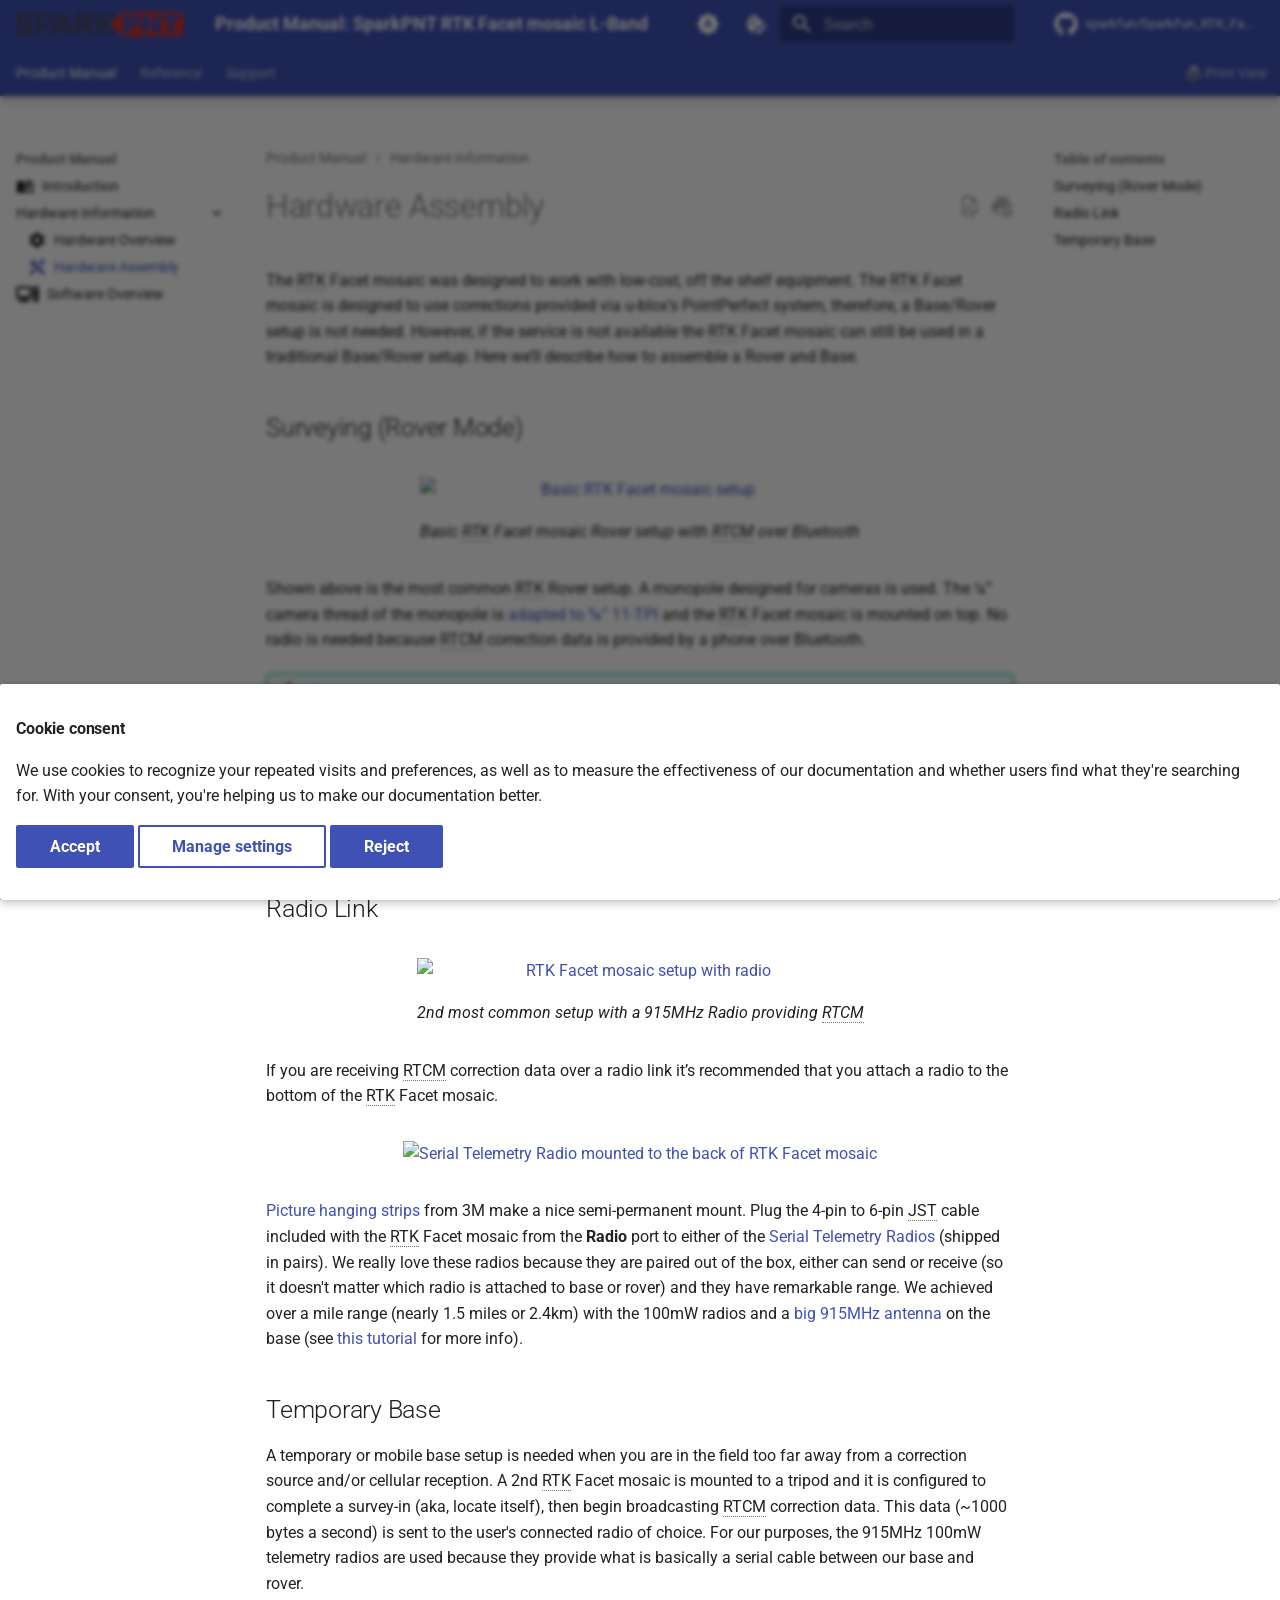
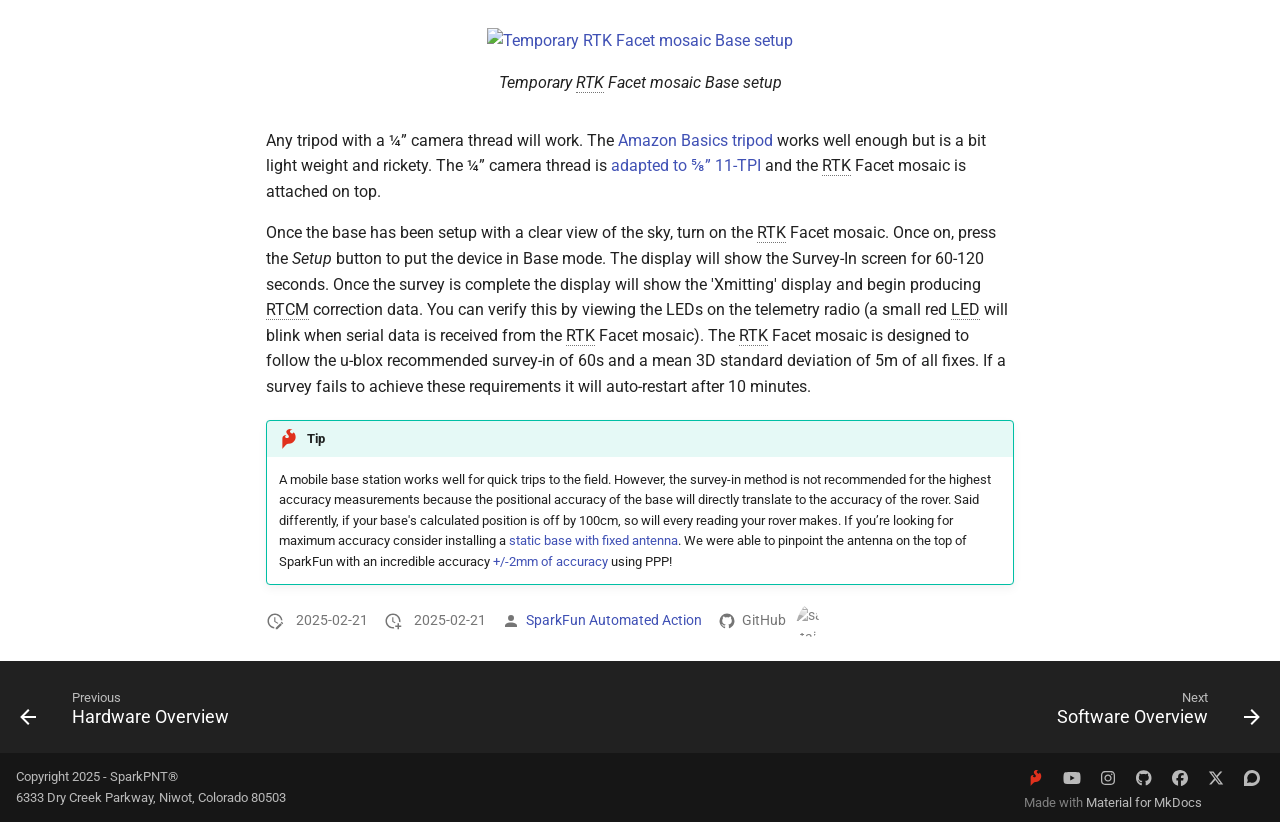
==== hardware_assembly/index.html @ 123cd991 "Deployed 4bd92c5 with MkDocs version: 1.6.1" ====
<!doctype html>
<html lang="en" class="no-js">
  <head>
    
      <meta charset="utf-8">
      <meta name="viewport" content="width=device-width,initial-scale=1">
      
        <meta name="description" content="A product manual for the RTK Facet mosaic L-Band from SparkPNT">
      
      
        <meta name="author" content="SparkPNT">
      
      
        <link rel="canonical" href="https://sparkfun.github.io/SparkFun_RTK_Facet_mosaic/hardware_assembly/">
      
      
        <link rel="prev" href="../hardware_overview/">
      
      
        <link rel="next" href="../software_overview/">
      
      
        
      
      
      <link rel="icon" href="../assets/img/sfe-logo.png">
      <meta name="generator" content="mkdocs-1.6.1, mkdocs-material-9.6.5+insiders-4.53.15">
    
    
      
        <title>Hardware Assembly - Product Manual&#58; SparkPNT RTK Facet mosaic L-Band</title>
      
    
    
      <link rel="stylesheet" href="../assets/stylesheets/main.f15084e1.min.css">
      
        
        <link rel="stylesheet" href="../assets/stylesheets/palette.ab4e12ef.min.css">
      
      
  
  
    
    
  
    
    
  
    
    
  
    
    
  
    
    
  
    
    
  
    
    
  
    
    
  
    
    
  
    
    
  
    
    
  
    
    
  
    
    
  
    
    
  
    
    
  
    
    
  
    
    
  
    
    
  
    
    
  
    
    
  
    
    
  
  
  <style>:root{--md-admonition-icon--note:url('data:image/svg+xml;charset=utf-8,<svg xmlns="http://www.w3.org/2000/svg" viewBox="0 0 16 16"><path d="M1 7.775V2.75C1 1.784 1.784 1 2.75 1h5.025c.464 0 .91.184 1.238.513l6.25 6.25a1.75 1.75 0 0 1 0 2.474l-5.026 5.026a1.75 1.75 0 0 1-2.474 0l-6.25-6.25A1.75 1.75 0 0 1 1 7.775m1.5 0c0 .066.026.13.073.177l6.25 6.25a.25.25 0 0 0 .354 0l5.025-5.025a.25.25 0 0 0 0-.354l-6.25-6.25a.25.25 0 0 0-.177-.073H2.75a.25.25 0 0 0-.25.25ZM6 5a1 1 0 1 1 0 2 1 1 0 0 1 0-2"/></svg>');--md-admonition-icon--abstract:url('data:image/svg+xml;charset=utf-8,<svg xmlns="http://www.w3.org/2000/svg" viewBox="0 0 16 16"><path d="M2.5 1.75v11.5c0 .138.112.25.25.25h3.17a.75.75 0 0 1 0 1.5H2.75A1.75 1.75 0 0 1 1 13.25V1.75C1 .784 1.784 0 2.75 0h8.5C12.216 0 13 .784 13 1.75v7.736a.75.75 0 0 1-1.5 0V1.75a.25.25 0 0 0-.25-.25h-8.5a.25.25 0 0 0-.25.25m13.274 9.537zl-4.557 4.45a.75.75 0 0 1-1.055-.008l-1.943-1.95a.75.75 0 0 1 1.062-1.058l1.419 1.425 4.026-3.932a.75.75 0 1 1 1.048 1.074M4.75 4h4.5a.75.75 0 0 1 0 1.5h-4.5a.75.75 0 0 1 0-1.5M4 7.75A.75.75 0 0 1 4.75 7h2a.75.75 0 0 1 0 1.5h-2A.75.75 0 0 1 4 7.75"/></svg>');--md-admonition-icon--info:url('data:image/svg+xml;charset=utf-8,<svg xmlns="http://www.w3.org/2000/svg" viewBox="0 0 16 16"><path d="M0 8a8 8 0 1 1 16 0A8 8 0 0 1 0 8m8-6.5a6.5 6.5 0 1 0 0 13 6.5 6.5 0 0 0 0-13M6.5 7.75A.75.75 0 0 1 7.25 7h1a.75.75 0 0 1 .75.75v2.75h.25a.75.75 0 0 1 0 1.5h-2a.75.75 0 0 1 0-1.5h.25v-2h-.25a.75.75 0 0 1-.75-.75M8 6a1 1 0 1 1 0-2 1 1 0 0 1 0 2"/></svg>');--md-admonition-icon--tip:url('data:image/svg+xml;charset=utf-8,<svg xmlns="http://www.w3.org/2000/svg" viewBox="0 0 24 24"><path d="M16.307 5.476c-.756.134-1.975-.615-2.59-1.362-.755-.922-.66-1.647-.071-2.29.883-.978 2.396-.6 2.396-.6s-2.772-2.432-5.658-.44c-2.571 1.77-1.833 4.183.487 6.288 2.09 1.902.42 3.988-1.686 3.717-1.443-.184-2.034-1.343-1.687-2.054.298-.608 1.335-.982 1.335-.982s-1.19-.484-2.592.044c-1.259.474-2.297 1.515-2.214 4.12V24s1.301-1.604 2.83-3.236c1.714-1.84 2.495-3.084 4.254-2.938 3.328.205 5.735-1.273 7.371-3.645 3.141-4.563.67-9.68-1.43-10.343 0 0 .34 1.438-.745 1.638"/></svg>');--md-admonition-icon--success:url('data:image/svg+xml;charset=utf-8,<svg xmlns="http://www.w3.org/2000/svg" viewBox="0 0 16 16"><path d="M13.78 4.22a.75.75 0 0 1 0 1.06l-7.25 7.25a.75.75 0 0 1-1.06 0L2.22 9.28a.75.75 0 0 1 .018-1.042.75.75 0 0 1 1.042-.018L6 10.94l6.72-6.72a.75.75 0 0 1 1.06 0"/></svg>');--md-admonition-icon--question:url('data:image/svg+xml;charset=utf-8,<svg xmlns="http://www.w3.org/2000/svg" viewBox="0 0 16 16"><path d="M0 8a8 8 0 1 1 16 0A8 8 0 0 1 0 8m8-6.5a6.5 6.5 0 1 0 0 13 6.5 6.5 0 0 0 0-13M6.92 6.085h.001a.749.749 0 1 1-1.342-.67c.169-.339.436-.701.849-.977C6.845 4.16 7.369 4 8 4a2.76 2.76 0 0 1 1.637.525c.503.377.863.965.863 1.725 0 .448-.115.83-.329 1.15-.205.307-.47.513-.692.662-.109.072-.22.138-.313.195l-.006.004a6 6 0 0 0-.26.16 1 1 0 0 0-.276.245.75.75 0 0 1-1.248-.832c.184-.264.42-.489.692-.661q.154-.1.313-.195l.007-.004c.1-.061.182-.11.258-.161a1 1 0 0 0 .277-.245C8.96 6.514 9 6.427 9 6.25a.61.61 0 0 0-.262-.525A1.27 1.27 0 0 0 8 5.5c-.369 0-.595.09-.74.187a1 1 0 0 0-.34.398M9 11a1 1 0 1 1-2 0 1 1 0 0 1 2 0"/></svg>');--md-admonition-icon--warning:url('data:image/svg+xml;charset=utf-8,<svg xmlns="http://www.w3.org/2000/svg" viewBox="0 0 16 16"><path d="M6.457 1.047c.659-1.234 2.427-1.234 3.086 0l6.082 11.378A1.75 1.75 0 0 1 14.082 15H1.918a1.75 1.75 0 0 1-1.543-2.575Zm1.763.707a.25.25 0 0 0-.44 0L1.698 13.132a.25.25 0 0 0 .22.368h12.164a.25.25 0 0 0 .22-.368Zm.53 3.996v2.5a.75.75 0 0 1-1.5 0v-2.5a.75.75 0 0 1 1.5 0M9 11a1 1 0 1 1-2 0 1 1 0 0 1 2 0"/></svg>');--md-admonition-icon--failure:url('data:image/svg+xml;charset=utf-8,<svg xmlns="http://www.w3.org/2000/svg" viewBox="0 0 16 16"><path d="M2.344 2.343za8 8 0 0 1 11.314 11.314A8.002 8.002 0 0 1 .234 10.089a8 8 0 0 1 2.11-7.746m1.06 10.253a6.5 6.5 0 1 0 9.108-9.275 6.5 6.5 0 0 0-9.108 9.275M6.03 4.97 8 6.94l1.97-1.97a.749.749 0 0 1 1.275.326.75.75 0 0 1-.215.734L9.06 8l1.97 1.97a.749.749 0 0 1-.326 1.275.75.75 0 0 1-.734-.215L8 9.06l-1.97 1.97a.749.749 0 0 1-1.275-.326.75.75 0 0 1 .215-.734L6.94 8 4.97 6.03a.75.75 0 0 1 .018-1.042.75.75 0 0 1 1.042-.018"/></svg>');--md-admonition-icon--danger:url('data:image/svg+xml;charset=utf-8,<svg xmlns="http://www.w3.org/2000/svg" viewBox="0 0 16 16"><path d="M9.504.43a1.516 1.516 0 0 1 2.437 1.713L10.415 5.5h2.123c1.57 0 2.346 1.909 1.22 3.004l-7.34 7.142a1.25 1.25 0 0 1-.871.354h-.302a1.25 1.25 0 0 1-1.157-1.723L5.633 10.5H3.462c-1.57 0-2.346-1.909-1.22-3.004zm1.047 1.074L3.286 8.571A.25.25 0 0 0 3.462 9H6.75a.75.75 0 0 1 .694 1.034l-1.713 4.188 6.982-6.793A.25.25 0 0 0 12.538 7H9.25a.75.75 0 0 1-.683-1.06l2.008-4.418.003-.006-.004-.009-.006-.006-.008-.001q-.005 0-.009.004"/></svg>');--md-admonition-icon--bug:url('data:image/svg+xml;charset=utf-8,<svg xmlns="http://www.w3.org/2000/svg" viewBox="0 0 16 16"><path d="M4.72.22a.75.75 0 0 1 1.06 0l1 .999a3.5 3.5 0 0 1 2.441 0l.999-1a.748.748 0 0 1 1.265.332.75.75 0 0 1-.205.729l-.775.776c.616.63.995 1.493.995 2.444v.327q0 .15-.025.292c.408.14.764.392 1.029.722l1.968-.787a.75.75 0 0 1 .556 1.392L13 7.258V9h2.25a.75.75 0 0 1 0 1.5H13v.5q-.002.615-.141 1.186l2.17.868a.75.75 0 0 1-.557 1.392l-2.184-.873A5 5 0 0 1 8 16a5 5 0 0 1-4.288-2.427l-2.183.873a.75.75 0 0 1-.558-1.392l2.17-.868A5 5 0 0 1 3 11v-.5H.75a.75.75 0 0 1 0-1.5H3V7.258L.971 6.446a.75.75 0 0 1 .558-1.392l1.967.787c.265-.33.62-.583 1.03-.722a1.7 1.7 0 0 1-.026-.292V4.5c0-.951.38-1.814.995-2.444L4.72 1.28a.75.75 0 0 1 0-1.06m.53 6.28a.75.75 0 0 0-.75.75V11a3.5 3.5 0 1 0 7 0V7.25a.75.75 0 0 0-.75-.75ZM6.173 5h3.654A.17.17 0 0 0 10 4.827V4.5a2 2 0 1 0-4 0v.327c0 .096.077.173.173.173"/></svg>');--md-admonition-icon--example:url('data:image/svg+xml;charset=utf-8,<svg xmlns="http://www.w3.org/2000/svg" viewBox="0 0 16 16"><path d="M5 5.782V2.5h-.25a.75.75 0 0 1 0-1.5h6.5a.75.75 0 0 1 0 1.5H11v3.282l3.666 5.76C15.619 13.04 14.543 15 12.767 15H3.233c-1.776 0-2.852-1.96-1.899-3.458Zm-2.4 6.565a.75.75 0 0 0 .633 1.153h9.534a.75.75 0 0 0 .633-1.153L12.225 10.5h-8.45ZM9.5 2.5h-3V6c0 .143-.04.283-.117.403L4.73 9h6.54L9.617 6.403A.75.75 0 0 1 9.5 6Z"/></svg>');--md-admonition-icon--quote:url('data:image/svg+xml;charset=utf-8,<svg xmlns="http://www.w3.org/2000/svg" viewBox="0 0 16 16"><path d="M1.75 2.5h10.5a.75.75 0 0 1 0 1.5H1.75a.75.75 0 0 1 0-1.5m4 5h8.5a.75.75 0 0 1 0 1.5h-8.5a.75.75 0 0 1 0-1.5m0 5h8.5a.75.75 0 0 1 0 1.5h-8.5a.75.75 0 0 1 0-1.5M2.5 7.75v6a.75.75 0 0 1-1.5 0v-6a.75.75 0 0 1 1.5 0"/></svg>');--md-admonition-icon--github:url('data:image/svg+xml;charset=utf-8,<svg xmlns="http://www.w3.org/2000/svg" viewBox="0 0 24 24"><path d="M12 .297c-6.63 0-12 5.373-12 12 0 5.303 3.438 9.8 8.205 11.385.6.113.82-.258.82-.577 0-.285-.01-1.04-.015-2.04-3.338.724-4.042-1.61-4.042-1.61C4.422 18.07 3.633 17.7 3.633 17.7c-1.087-.744.084-.729.084-.729 1.205.084 1.838 1.236 1.838 1.236 1.07 1.835 2.809 1.305 3.495.998.108-.776.417-1.305.76-1.605-2.665-.3-5.466-1.332-5.466-5.93 0-1.31.465-2.38 1.235-3.22-.135-.303-.54-1.523.105-3.176 0 0 1.005-.322 3.3 1.23.96-.267 1.98-.399 3-.405 1.02.006 2.04.138 3 .405 2.28-1.552 3.285-1.23 3.285-1.23.645 1.653.24 2.873.12 3.176.765.84 1.23 1.91 1.23 3.22 0 4.61-2.805 5.625-5.475 5.92.42.36.81 1.096.81 2.22 0 1.606-.015 2.896-.015 3.286 0 .315.21.69.825.57C20.565 22.092 24 17.592 24 12.297c0-6.627-5.373-12-12-12"/></svg>');--md-admonition-icon--arduino:url('data:image/svg+xml;charset=utf-8,<svg xmlns="http://www.w3.org/2000/svg" viewBox="0 0 24 24"><path d="M18.087 6.146c-.3 0-.607.017-.907.069-2.532.367-4.23 2.239-5.18 3.674-.95-1.435-2.648-3.307-5.18-3.674a6.5 6.5 0 0 0-.907-.069C2.648 6.146 0 8.77 0 12s2.656 5.854 5.913 5.854c.3 0 .607-.017.916-.069 2.531-.376 4.23-2.247 5.18-3.683.949 1.436 2.647 3.307 5.18 3.683.299.043.607.069.915.069C21.344 17.854 24 15.23 24 12s-2.656-5.854-5.913-5.854M6.53 15.734a4 4 0 0 1-.625.043c-2.148 0-3.889-1.7-3.889-3.777 0-2.085 1.749-3.777 3.898-3.777q.312.002.624.043c2.39.35 3.847 2.768 4.347 3.734-.508.974-1.974 3.384-4.355 3.734m11.558.043c-.208 0-.416-.017-.624-.043-2.39-.35-3.856-2.768-4.347-3.734.491-.966 1.957-3.384 4.347-3.734q.312-.041.624-.043c2.149 0 3.89 1.7 3.89 3.777 0 2.085-1.75 3.777-3.89 3.777m1.65-4.404v1.134h-1.205v1.182h-1.156v-1.182H16.17v-1.134h1.206V10.19h1.156v1.183zM4.246 12.498H7.82v-1.125H4.245v1.125z"/></svg>');--md-admonition-icon--rpi:url('data:image/svg+xml;charset=utf-8,<svg xmlns="http://www.w3.org/2000/svg" viewBox="0 0 24 24"><path d="m19.896 10.896-.173-.303c.007-2.174-1.002-3.06-2.179-3.734.356-.094.724-.172.825-.619.611-.156.74-.44.8-.74.16-.106.696-.406.64-.92.3-.207.467-.473.382-.85.322-.35.407-.641.27-.909.387-.48.215-.73.05-.982.29-.525.034-1.088-.776-.994-.322-.473-1.024-.366-1.133-.364-.121-.152-.281-.282-.775-.219-.32-.285-.677-.236-1.046-.096-.438-.34-.727-.068-1.058.036-.53-.171-.652.063-.912.158-.578-.12-.754.141-1.03.418l-.323-.006c-.872.506-1.305 1.536-1.459 2.066-.153-.53-.586-1.56-1.457-2.066l-.323.006C9.942.501 9.766.239 9.19.36 8.927.265 8.806.03 8.276.202 8.059.134 7.86-.007 7.624 0a.7.7 0 0 0-.405.166c-.37-.14-.727-.189-1.046.096-.494-.063-.654.068-.776.22-.108-.003-.81-.11-1.133.363-.81-.094-1.065.47-.776.994-.165.252-.336.502.05.982-.136.268-.051.558.27.91-.084.376.083.642.383.849-.056.515.48.814.639.92.061.3.19.584.801.74.1.448.469.525.825.619-1.177.673-2.186 1.56-2.18 3.735l-.172.302c-1.349.809-2.562 3.406-.664 5.517.124.661.332 1.136.517 1.661.277 2.117 2.084 3.108 2.56 3.226.699.524 1.443 1.02 2.45 1.37.948.963 1.976 1.33 3.01 1.33h.046c1.034 0 2.062-.367 3.01-1.33 1.007-.35 1.751-.847 2.45-1.37.476-.118 2.284-1.109 2.56-3.226.186-.525.394-1 .517-1.66 1.899-2.112.685-4.71-.664-5.518m-1.04-.371c-.07.876-4.635-3.05-3.846-3.181 2.139-.356 3.919.896 3.847 3.18m-2.015 4.365c-1.148.74-2.802.262-3.695-1.069s-.686-3.01.462-3.75 2.803-.263 3.696 1.068c.892 1.33.686 3.01-.463 3.75M13.66 1.372c.04.197.084.321.135.358.254-.272.462-.55.788-.813.001.154-.077.321.117.443a2.3 2.3 0 0 1 .727-.624c-.152.26-.026.34.055.448.24-.206.468-.414.91-.576-.12.148-.29.292-.11.461.247-.154.496-.309 1.083-.418-.132.147-.406.295-.24.442Q17.59.915 18.158.84c-.182.15-.334.296-.184.412.332-.102.79-.24 1.237-.121l-.283.285c-.032.038.662.03 1.12.036-.167.232-.338.456-.437.855.045.046.272.02.486 0-.22.462-.6.578-.69.776.135.101.32.075.524.006-.158.325-.49.548-.751.812.066.047.182.075.456.043a4.2 4.2 0 0 1-.88.703c.06.07.272.068.467.072-.313.307-.717.466-1.095.667.188.13.323.1.467.097-.267.22-.722.335-1.144.467.08.125.16.159.332.194-.447.247-1.087.134-1.268.26.044.125.167.206.314.274-.72.041-2.688-.027-3.065-1.516.737-.81 2.081-1.76 4.394-2.934-1.8.602-3.423 1.405-4.782 2.51-1.598-.744-.496-2.62.283-3.365m-1.613 5.372c1.133-.012 2.536.832 2.53 1.629-.005.702-.985 1.271-2.52 1.26-1.505-.017-2.518-.715-2.514-1.395.002-.56 1.228-1.527 2.504-1.494m-5.764-.6c.172-.036.252-.07.332-.195-.422-.132-.877-.247-1.145-.466.145.001.28.031.468-.097-.378-.201-.782-.36-1.095-.667.195-.005.406-.002.467-.073a4.2 4.2 0 0 1-.88-.703c.274.032.39.004.456-.043-.262-.264-.593-.487-.751-.812.203.069.389.095.523-.006-.089-.198-.47-.314-.69-.776.215.02.442.046.487 0-.1-.399-.27-.623-.437-.855.458-.007 1.152.002 1.12-.036l-.283-.285c.447-.119.905.019 1.237.121.15-.116-.002-.263-.184-.412q.569.076 1.034.254C7.106.946 6.833.798 6.7.651c.587.11.836.264 1.083.418.18-.17.01-.313-.111-.46.443.161.67.37.911.575.081-.108.207-.187.055-.448.315.178.552.389.727.624.194-.122.116-.289.117-.442.326.261.534.54.788.812.05-.037.095-.161.135-.358.78.745 1.88 2.621.283 3.365C9.33 3.633 7.707 2.83 5.909 2.228c2.312 1.174 3.656 2.124 4.392 2.933-.377 1.49-2.345 1.558-3.065 1.516.147-.068.27-.149.314-.273-.18-.126-.821-.013-1.268-.26m2.817 1.133c.788.13-3.777 4.056-3.847 3.18C5.18 8.174 6.96 6.922 9.1 7.278m-4.847 8.756c-1.109-.879-1.466-3.453.59-4.61 1.24-.327.419 5.052-.59 4.61m4.266 4.6c-.626.371-2.145.218-3.225-1.31-.729-1.282-.635-2.587-.123-2.97.765-.46 1.946.16 2.856 1.2.792.94 1.153 2.592.492 3.08m-1.242-5.61c-1.148-.74-1.355-2.42-.462-3.75s2.547-1.81 3.695-1.068c1.148.74 1.355 2.42.463 3.75-.893 1.331-2.547 1.81-3.695 1.069m4.795 8.229c-1.376.058-2.726-1.11-2.708-1.516-.02-.594 1.676-1.058 2.782-1.03 1.113-.049 2.607.352 2.61.884.018.517-1.355 1.684-2.684 1.662m2.759-5.858c.008 1.39-1.226 2.522-2.757 2.53-1.53.007-2.777-1.114-2.785-2.504v-.026c-.008-1.39 1.226-2.523 2.756-2.53s2.778 1.113 2.786 2.503zm3.855 2.003c-1.186 1.62-2.792 1.684-3.39 1.232-.625-.58-.148-2.385.71-3.374.98-1.092 2.03-1.804 2.76-1.248.492.483.78 2.301-.08 3.39m1.072-3.43c-1.009.44-1.83-4.938-.59-4.61 2.057 1.157 1.7 3.73.59 4.61m-.026-8.328h.299v-.53h.299c.15 0 .205.062.226.205.015.108.011.239.048.325h.298c-.053-.076-.052-.236-.057-.321-.01-.138-.051-.28-.198-.318v-.004c.15-.06.215-.18.215-.34 0-.206-.154-.375-.397-.375h-.732zm.299-1.126h.327c.133 0 .205.058.205.188 0 .137-.072.194-.205.194h-.327zm-1.034.464a1.27 1.27 0 1 0 2.54 0 1.27 1.27 0 0 0-2.54 0m2.328 0a1.058 1.058 0 1 1-2.116 0 1.058 1.058 0 0 1 2.116 0"/></svg>');--md-admonition-icon--python:url('data:image/svg+xml;charset=utf-8,<svg xmlns="http://www.w3.org/2000/svg" viewBox="0 0 24 24"><path d="m14.25.18.9.2.73.26.59.3.45.32.34.34.25.34.16.33.1.3.04.26.02.2-.01.13V8.5l-.05.63-.13.55-.21.46-.26.38-.3.31-.33.25-.35.19-.35.14-.33.1-.3.07-.26.04-.21.02H8.77l-.69.05-.59.14-.5.22-.41.27-.33.32-.27.35-.2.36-.15.37-.1.35-.07.32-.04.27-.02.21v3.06H3.17l-.21-.03-.28-.07-.32-.12-.35-.18-.36-.26-.36-.36-.35-.46-.32-.59-.28-.73-.21-.88-.14-1.05-.05-1.23.06-1.22.16-1.04.24-.87.32-.71.36-.57.4-.44.42-.33.42-.24.4-.16.36-.1.32-.05.24-.01h.16l.06.01h8.16v-.83H6.18l-.01-2.75-.02-.37.05-.34.11-.31.17-.28.25-.26.31-.23.38-.2.44-.18.51-.15.58-.12.64-.1.71-.06.77-.04.84-.02 1.27.05zm-6.3 1.98-.23.33-.08.41.08.41.23.34.33.22.41.09.41-.09.33-.22.23-.34.08-.41-.08-.41-.23-.33-.33-.22-.41-.09-.41.09zm13.09 3.95.28.06.32.12.35.18.36.27.36.35.35.47.32.59.28.73.21.88.14 1.04.05 1.23-.06 1.23-.16 1.04-.24.86-.32.71-.36.57-.4.45-.42.33-.42.24-.4.16-.36.09-.32.05-.24.02-.16-.01h-8.22v.82h5.84l.01 2.76.02.36-.05.34-.11.31-.17.29-.25.25-.31.24-.38.2-.44.17-.51.15-.58.13-.64.09-.71.07-.77.04-.84.01-1.27-.04-1.07-.14-.9-.2-.73-.25-.59-.3-.45-.33-.34-.34-.25-.34-.16-.33-.1-.3-.04-.25-.02-.2.01-.13v-5.34l.05-.64.13-.54.21-.46.26-.38.3-.32.33-.24.35-.2.35-.14.33-.1.3-.06.26-.04.21-.02.13-.01h5.84l.69-.05.59-.14.5-.21.41-.28.33-.32.27-.35.2-.36.15-.36.1-.35.07-.32.04-.28.02-.21V6.07h2.09l.14.01zm-6.47 14.25-.23.33-.08.41.08.41.23.33.33.23.41.08.41-.08.33-.23.23-.33.08-.41-.08-.41-.23-.33-.33-.23-.41-.08-.41.08z"/></svg>');--md-admonition-icon--code:url('data:image/svg+xml;charset=utf-8,<svg xmlns="http://www.w3.org/2000/svg" viewBox="0 0 384 512"><!--! Font Awesome Free 6.7.2 by @fontawesome - https://fontawesome.com License - https://fontawesome.com/license/free (Icons: CC BY 4.0, Fonts: SIL OFL 1.1, Code: MIT License) Copyright 2024 Fonticons, Inc.--><path d="M64 464c-8.8 0-16-7.2-16-16V64c0-8.8 7.2-16 16-16h160v80c0 17.7 14.3 32 32 32h80v288c0 8.8-7.2 16-16 16zM64 0C28.7 0 0 28.7 0 64v384c0 35.3 28.7 64 64 64h256c35.3 0 64-28.7 64-64V154.5c0-17-6.7-33.3-18.7-45.3l-90.6-90.5C262.7 6.7 246.5 0 229.5 0zm97 289c9.4-9.4 9.4-24.6 0-33.9s-24.6-9.4-33.9 0L79 303c-9.4 9.4-9.4 24.6 0 33.9l48 48c9.4 9.4 24.6 9.4 33.9 0s9.4-24.6 0-33.9l-31-31 31-31zm96-34c-9.4-9.4-24.6-9.4-33.9 0s-9.4 24.6 0 33.9l31 31-31 31c-9.4 9.4-9.4 24.6 0 33.9s24.6 9.4 33.9 0l48-48c9.4-9.4 9.4-24.6 0-33.9l-48-48z"/></svg>');--md-admonition-icon--terminal:url('data:image/svg+xml;charset=utf-8,<svg xmlns="http://www.w3.org/2000/svg" viewBox="0 0 16 16"><path d="M0 2.75C0 1.784.784 1 1.75 1h12.5c.966 0 1.75.784 1.75 1.75v10.5A1.75 1.75 0 0 1 14.25 15H1.75A1.75 1.75 0 0 1 0 13.25Zm1.75-.25a.25.25 0 0 0-.25.25v10.5c0 .138.112.25.25.25h12.5a.25.25 0 0 0 .25-.25V2.75a.25.25 0 0 0-.25-.25ZM7.25 8a.75.75 0 0 1-.22.53l-2.25 2.25a.749.749 0 0 1-1.275-.326.75.75 0 0 1 .215-.734L5.44 8 3.72 6.28a.749.749 0 0 1 .326-1.275.75.75 0 0 1 .734.215l2.25 2.25c.141.14.22.331.22.53m1.5 1.5h3a.75.75 0 0 1 0 1.5h-3a.75.75 0 0 1 0-1.5"/></svg>');--md-admonition-icon--serial:url('data:image/svg+xml;charset=utf-8,<svg xmlns="http://www.w3.org/2000/svg" viewBox="0 0 576 512"><!--! Font Awesome Free 6.7.2 by @fontawesome - https://fontawesome.com License - https://fontawesome.com/license/free (Icons: CC BY 4.0, Fonts: SIL OFL 1.1, Code: MIT License) Copyright 2024 Fonticons, Inc.--><path d="M64 0C28.7 0 0 28.7 0 64v288c0 35.3 28.7 64 64 64h176l-10.7 32H160c-17.7 0-32 14.3-32 32s14.3 32 32 32h256c17.7 0 32-14.3 32-32s-14.3-32-32-32h-69.3L336 416h176c35.3 0 64-28.7 64-64V64c0-35.3-28.7-64-64-64zm448 64v288H64V64z"/></svg>');--md-admonition-icon--hot:url('data:image/svg+xml;charset=utf-8,<svg xmlns="http://www.w3.org/2000/svg" viewBox="0 0 24 24"><path d="M15.66 11.2c-.23-.3-.51-.56-.77-.82-.67-.6-1.43-1.03-2.07-1.66C11.33 7.26 11 4.85 11.95 3c-.95.23-1.78.75-2.49 1.32-2.59 2.08-3.61 5.75-2.39 8.9.04.1.08.2.08.33 0 .22-.15.42-.35.5-.23.1-.47.04-.66-.12a.6.6 0 0 1-.14-.17c-1.13-1.43-1.31-3.48-.55-5.12C3.78 10 2.87 12.3 3 14.47c.06.5.12 1 .29 1.5.14.6.41 1.2.71 1.73 1.08 1.73 2.95 2.97 4.96 3.22 2.14.27 4.43-.12 6.07-1.6 1.83-1.66 2.47-4.32 1.53-6.6l-.13-.26c-.21-.46-.77-1.26-.77-1.26m-3.16 6.3c-.28.24-.74.5-1.1.6-1.12.4-2.24-.16-2.9-.82 1.19-.28 1.9-1.16 2.11-2.05.17-.8-.15-1.46-.28-2.23-.12-.74-.1-1.37.17-2.06.19.38.39.76.63 1.06.77 1 1.98 1.44 2.24 2.8.04.14.06.28.06.43.03.82-.33 1.72-.93 2.27M21 13h-2V7h2zm0 4h-2v-2h2z"/></svg>');--md-admonition-icon--link:url('data:image/svg+xml;charset=utf-8,<svg xmlns="http://www.w3.org/2000/svg" viewBox="0 0 16 16"><path d="m7.775 3.275 1.25-1.25a3.5 3.5 0 1 1 4.95 4.95l-2.5 2.5a3.5 3.5 0 0 1-4.95 0 .75.75 0 0 1 .018-1.042.75.75 0 0 1 1.042-.018 2 2 0 0 0 2.83 0l2.5-2.5a2.002 2.002 0 0 0-2.83-2.83l-1.25 1.25a.75.75 0 0 1-1.042-.018.75.75 0 0 1-.018-1.042m-4.69 9.64a2 2 0 0 0 2.83 0l1.25-1.25a.75.75 0 0 1 1.042.018.75.75 0 0 1 .018 1.042l-1.25 1.25a3.5 3.5 0 1 1-4.95-4.95l2.5-2.5a3.5 3.5 0 0 1 4.95 0 .75.75 0 0 1-.018 1.042.75.75 0 0 1-1.042.018 2 2 0 0 0-2.83 0l-2.5 2.5a2 2 0 0 0 0 2.83"/></svg>');}</style>



    
    
      
    
    
      
        
        
        <link rel="preconnect" href="https://fonts.gstatic.com" crossorigin>
        <link rel="stylesheet" href="https://fonts.googleapis.com/css?family=Roboto:300,300i,400,400i,700,700i%7CRoboto+Mono:400,400i,700,700i&amp;display=fallback">
        <style>:root{--md-text-font:"Roboto";--md-code-font:"Roboto Mono"}</style>
      
    
    
      <link rel="stylesheet" href="../css/timeago.css">
    
      <link rel="stylesheet" href="../stylesheet/extra.css">
    
    <script>__md_scope=new URL("..",location),__md_hash=e=>[...e].reduce(((e,_)=>(e<<5)-e+_.charCodeAt(0)),0),__md_get=(e,_=localStorage,t=__md_scope)=>JSON.parse(_.getItem(t.pathname+"."+e)),__md_set=(e,_,t=localStorage,a=__md_scope)=>{try{t.setItem(a.pathname+"."+e,JSON.stringify(_))}catch(e){}}</script>
    
      
  


  
  

<script id="__analytics">function __md_analytics(){function e(){dataLayer.push(arguments)}window.dataLayer=window.dataLayer||[],e("js",new Date),e("config","G-7Y7EYCZVC1"),document.addEventListener("DOMContentLoaded",(function(){document.forms.search&&document.forms.search.query.addEventListener("blur",(function(){this.value&&e("event","search",{search_term:this.value})}));document$.subscribe((function(){var t=document.forms.feedback;if(void 0!==t)for(var a of t.querySelectorAll("[type=submit]"))a.addEventListener("click",(function(a){a.preventDefault();var n=document.location.pathname,d=this.getAttribute("data-md-value");e("event","feedback",{page:n,data:d}),t.firstElementChild.disabled=!0;var r=t.querySelector(".md-feedback__note [data-md-value='"+d+"']");r&&(r.hidden=!1)})),t.hidden=!1})),location$.subscribe((function(t){e("config","G-7Y7EYCZVC1",{page_path:t.pathname})}))}));var t=document.createElement("script");t.async=!0,t.src="https://www.googletagmanager.com/gtag/js?id=G-7Y7EYCZVC1",document.getElementById("__analytics").insertAdjacentElement("afterEnd",t)}</script>
  
    <script>if("undefined"!=typeof __md_analytics){var consent=__md_get("__consent");consent&&consent.analytics&&__md_analytics()}</script>
  

    
    
  </head>
  
  
    
    
      
    
    
    
    
    <body dir="ltr" data-md-color-scheme="default" data-md-color-primary="grey" data-md-color-accent="red">
  
    
    <input class="md-toggle" data-md-toggle="drawer" type="checkbox" id="__drawer" autocomplete="off">
    <input class="md-toggle" data-md-toggle="search" type="checkbox" id="__search" autocomplete="off">
    <label class="md-overlay" for="__drawer"></label>
    <div data-md-component="skip">
      
        
        <a href="#surveying-rover-mode" class="md-skip">
          Skip to content
        </a>
      
    </div>
    <div data-md-component="announce">
      
    </div>
    
    
      <!--
  Copyright (c) 2016-2024 Martin Donath <martin.donath@squidfunk.com>

  Permission is hereby granted, free of charge, to any person obtaining a copy
  of this software and associated documentation files (the "Software"), to
  deal in the Software without restriction, including without limitation the
  rights to use, copy, modify, merge, publish, distribute, sublicense, and/or
  sell copies of the Software, and to permit persons to whom the Software is
  furnished to do so, subject to the following conditions:

  The above copyright notice and this permission notice shall be included in
  all copies or substantial portions of the Software.

  THE SOFTWARE IS PROVIDED "AS IS", WITHOUT WARRANTY OF ANY KIND, EXPRESS OR
  IMPLIED, INCLUDING BUT NOT LIMITED TO THE WARRANTIES OF MERCHANTABILITY,
  FITNESS FOR A PARTICULAR PURPOSE AND NON-INFRINGEMENT. IN NO EVENT SHALL THE
  AUTHORS OR COPYRIGHT HOLDERS BE LIABLE FOR ANY CLAIM, DAMAGES OR OTHER
  LIABILITY, WHETHER IN AN ACTION OF CONTRACT, TORT OR OTHERWISE, ARISING
  FROM, OUT OF OR IN CONNECTION WITH THE SOFTWARE OR THE USE OR OTHER DEALINGS
  IN THE SOFTWARE.
-->

<!-- Determine classes -->


  


<!-- Header -->
<header class="md-header md-header--shadow md-header--lifted" data-md-component="header">
  <nav
    class="md-header__inner md-grid"
    aria-label="Header"
  >

    <!-- Link to home -->
    <!-- <a href="https://www.sparkfun.com/pnt" title="Product Manual&amp;#58; SparkPNT RTK Facet mosaic L-Band" class="md-header__button md-logo" aria-label="Product Manual: SparkPNT RTK Facet mosaic L-Band" data-md-component="logo" target="_blank" rel="noopener">
      
  
  <svg xmlns="http://www.w3.org/2000/svg" style="fill-rule:evenodd;" viewBox="0 0 167.212 24"><title>SparkPNT logo</title><path id="path1" d="M8.48.81C3.711.81.607 3.37.607 7.145c0 3.807 2.752 5.215 5.407 5.823l4.672.96c2.144.448 3.008 1.216 3.008 2.848 0 1.952-1.632 3.328-4.512 3.328S4.16 18.76 3.648 16.008L0 16.776c.544 4.16 4.32 6.367 8.863 6.367 4.928 0 8.223-2.528 8.223-6.56 0-3.359-2.304-5.15-5.503-5.855l-4.64-.991c-1.856-.384-2.72-1.184-2.72-2.688 0-1.888 1.664-3.264 4.192-3.264 2.56 0 4.512 1.504 4.896 3.776l3.423-.704C15.966 3.177 12.831.809 8.48.809Z" style="fill:#4c4b4d;stroke-width:.00504745;"/><path id="path2" d="M20.489 1.258v21.437h3.423v-7.551h6.24c4.735 0 7.71-2.816 7.71-6.975 0-4.096-2.975-6.911-7.71-6.911h-9.663Zm3.423 10.75V4.361h6.24c2.687 0 4.287 1.6 4.287 3.808 0 2.304-1.6 3.84-4.287 3.84z" style="fill:#4c4b4d;stroke-width:.00504745;"/><path id="path3" d="m57.904 22.695-9.44-21.437h-3.199l-9.439 21.437h3.712l2.112-4.991h10.43l2.112 4.991h3.712Zm-7.167-8.127h-7.743l3.871-9.119 3.872 9.12z" style="fill:#4c4b4d;stroke-width:.00504745;"/><path id="path4" d="M78.233 22.695 70.49 14.12c4.063-.224 6.751-2.72 6.751-6.4 0-3.87-2.944-6.462-7.36-6.462H59.804v21.437h3.424v-8.543h3.103l7.647 8.543h4.256zM63.227 11.048V4.361h6.655c2.368 0 3.935 1.344 3.935 3.36 0 1.984-1.567 3.327-3.935 3.327z" style="fill:#4c4b4d;stroke-width:.00504745;"/><path id="polygon4" d="M16003.88 249.14v4247.23h678.3V2708.73h234.55l1870.05 1787.64h919.17L17442.87 2379.1 19566.5 249.14h-843.11l-1857.38 1838.35h-183.83V249.14z" style="fill:#4c4b4d" transform="scale(.00505)"/><path id="path5" d="M106.953 24h53.219v-.016h2.286a4.768 4.768 0 0 0 4.754-4.755V4.775A4.768 4.768 0 0 0 162.458.02h-1.906V0h-54.497l-12 12 12.899 12zm.003-21.299v18.928h5.848v-5.198h3.73c4.435 0 7.373-2.768 7.373-6.978 0-4.011-2.74-6.752-6.893-6.752h-10.057zm5.848 9.21V7.447h2.882c1.384 0 2.486.905 2.486 2.176 0 1.384-1.101 2.288-2.486 2.288h-2.882zm31.755-9.21h-5.82v9.492l-8.25-9.492h-4.802v18.928h5.848v-9.125l8.25 9.125h4.774V2.701Zm19.267 4.944V2.701h-17.544v4.944h5.848v13.984h5.848V7.645h5.848z" style="stroke-width:.00504745;fill:#e0311d"/></svg>

    </a> -->
    <a href="https://www.sparkfun.com/pnt" title="www.sparkfun.com/pnt" class="md-header__button md-logo" aria-label="Product Manual: SparkPNT RTK Facet mosaic L-Band" data-md-component="logo" target="_blank" rel="noopener">
      
  
  <svg xmlns="http://www.w3.org/2000/svg" style="fill-rule:evenodd;" viewBox="0 0 167.212 24"><title>SparkPNT logo</title><path id="path1" d="M8.48.81C3.711.81.607 3.37.607 7.145c0 3.807 2.752 5.215 5.407 5.823l4.672.96c2.144.448 3.008 1.216 3.008 2.848 0 1.952-1.632 3.328-4.512 3.328S4.16 18.76 3.648 16.008L0 16.776c.544 4.16 4.32 6.367 8.863 6.367 4.928 0 8.223-2.528 8.223-6.56 0-3.359-2.304-5.15-5.503-5.855l-4.64-.991c-1.856-.384-2.72-1.184-2.72-2.688 0-1.888 1.664-3.264 4.192-3.264 2.56 0 4.512 1.504 4.896 3.776l3.423-.704C15.966 3.177 12.831.809 8.48.809Z" style="fill:#4c4b4d;stroke-width:.00504745;"/><path id="path2" d="M20.489 1.258v21.437h3.423v-7.551h6.24c4.735 0 7.71-2.816 7.71-6.975 0-4.096-2.975-6.911-7.71-6.911h-9.663Zm3.423 10.75V4.361h6.24c2.687 0 4.287 1.6 4.287 3.808 0 2.304-1.6 3.84-4.287 3.84z" style="fill:#4c4b4d;stroke-width:.00504745;"/><path id="path3" d="m57.904 22.695-9.44-21.437h-3.199l-9.439 21.437h3.712l2.112-4.991h10.43l2.112 4.991h3.712Zm-7.167-8.127h-7.743l3.871-9.119 3.872 9.12z" style="fill:#4c4b4d;stroke-width:.00504745;"/><path id="path4" d="M78.233 22.695 70.49 14.12c4.063-.224 6.751-2.72 6.751-6.4 0-3.87-2.944-6.462-7.36-6.462H59.804v21.437h3.424v-8.543h3.103l7.647 8.543h4.256zM63.227 11.048V4.361h6.655c2.368 0 3.935 1.344 3.935 3.36 0 1.984-1.567 3.327-3.935 3.327z" style="fill:#4c4b4d;stroke-width:.00504745;"/><path id="polygon4" d="M16003.88 249.14v4247.23h678.3V2708.73h234.55l1870.05 1787.64h919.17L17442.87 2379.1 19566.5 249.14h-843.11l-1857.38 1838.35h-183.83V249.14z" style="fill:#4c4b4d" transform="scale(.00505)"/><path id="path5" d="M106.953 24h53.219v-.016h2.286a4.768 4.768 0 0 0 4.754-4.755V4.775A4.768 4.768 0 0 0 162.458.02h-1.906V0h-54.497l-12 12 12.899 12zm.003-21.299v18.928h5.848v-5.198h3.73c4.435 0 7.373-2.768 7.373-6.978 0-4.011-2.74-6.752-6.893-6.752h-10.057zm5.848 9.21V7.447h2.882c1.384 0 2.486.905 2.486 2.176 0 1.384-1.101 2.288-2.486 2.288h-2.882zm31.755-9.21h-5.82v9.492l-8.25-9.492h-4.802v18.928h5.848v-9.125l8.25 9.125h4.774V2.701Zm19.267 4.944V2.701h-17.544v4.944h5.848v13.984h5.848V7.645h5.848z" style="stroke-width:.00504745;fill:#e0311d"/></svg>

    </a>

    <!-- Button to open drawer -->
    <label class="md-header__button md-icon" for="__drawer">
      
      <svg xmlns="http://www.w3.org/2000/svg" viewBox="0 0 24 24"><path d="M3 6h18v2H3zm0 5h18v2H3zm0 5h18v2H3z"/></svg>
    </label>

    <!-- Header title -->
    <div class="md-header__title" data-md-component="header-title">
      <div class="md-header__ellipsis">
        <div class="md-header__topic">
          <span class="md-ellipsis">
            Product Manual&#58; SparkPNT RTK Facet mosaic L-Band
          </span>
        </div>
        <div class="md-header__topic" data-md-component="header-topic">
          <span class="md-ellipsis">
            
              Hardware Assembly
            
          </span>
        </div>
      </div>
    </div>


    <!-- Color palette -->
    
      <form class="md-header__option" data-md-component="palette">
      
        
        <input
        class="md-option"
        data-md-color-media="(prefers-color-scheme)"
        data-md-color-scheme="default"
        data-md-color-primary="grey"
        data-md-color-accent="red"
        
          aria-label="Switch to dark mode"
        
        type="radio"
        name="__palette"
        id="__palette_1"
        />
        
        <label
          class="md-header__button md-icon"
          title="Switch to dark mode"
          for="__palette_3"
          hidden
        >
          <svg xmlns="http://www.w3.org/2000/svg" viewBox="0 0 24 24"><path d="m14.3 16-.7-2h-3.2l-.7 2H7.8L11 7h2l3.2 9zM20 8.69V4h-4.69L12 .69 8.69 4H4v4.69L.69 12 4 15.31V20h4.69L12 23.31 15.31 20H20v-4.69L23.31 12zm-9.15 3.96h2.3L12 9z"/></svg>
        </label>
        
      
        
        <input
        class="md-option"
        data-md-color-media="(prefers-color-scheme: light)"
        data-md-color-scheme="default"
        data-md-color-primary="grey"
        data-md-color-accent="red"
        
          aria-label="Switch to system preference"
        
        type="radio"
        name="__palette"
        id="__palette_2"
        />
        
        <label
          class="md-header__button md-icon"
          title="Switch to system preference"
          for="__palette_1"
          hidden
        >
          <svg xmlns="http://www.w3.org/2000/svg" viewBox="0 0 24 24"><path d="M12 8a4 4 0 0 0-4 4 4 4 0 0 0 4 4 4 4 0 0 0 4-4 4 4 0 0 0-4-4m0 10a6 6 0 0 1-6-6 6 6 0 0 1 6-6 6 6 0 0 1 6 6 6 6 0 0 1-6 6m8-9.31V4h-4.69L12 .69 8.69 4H4v4.69L.69 12 4 15.31V20h4.69L12 23.31 15.31 20H20v-4.69L23.31 12z"/></svg>
        </label>
        
      
        
        <input
        class="md-option"
        data-md-color-media="(prefers-color-scheme: dark)"
        data-md-color-scheme="slate"
        data-md-color-primary="grey"
        data-md-color-accent="red"
        
          aria-label="Switch to light mode"
        
        type="radio"
        name="__palette"
        id="__palette_3"
        />
        
        <label
          class="md-header__button md-icon"
          title="Switch to light mode"
          for="__palette_2"
          hidden
        >
          <svg xmlns="http://www.w3.org/2000/svg" viewBox="0 0 24 24"><path d="m17.75 4.09-2.53 1.94.91 3.06-2.63-1.81-2.63 1.81.91-3.06-2.53-1.94L12.44 4l1.06-3 1.06 3zm3.5 6.91-1.64 1.25.59 1.98-1.7-1.17-1.7 1.17.59-1.98L15.75 11l2.06-.05L18.5 9l.69 1.95zm-2.28 4.95c.83-.08 1.72 1.1 1.19 1.85-.32.45-.66.87-1.08 1.27C15.17 23 8.84 23 4.94 19.07c-3.91-3.9-3.91-10.24 0-14.14.4-.4.82-.76 1.27-1.08.75-.53 1.93.36 1.85 1.19-.27 2.86.69 5.83 2.89 8.02a9.96 9.96 0 0 0 8.02 2.89m-1.64 2.02a12.08 12.08 0 0 1-7.8-3.47c-2.17-2.19-3.33-5-3.49-7.82-2.81 3.14-2.7 7.96.31 10.98 3.02 3.01 7.84 3.12 10.98.31"/></svg>
        </label>
        
      
      </form>
    

    <!-- Button for Cookie Consent -->
    <label class="md-header__button md-icon">
      <a href="#__consent" title="Manage Cookies">
        <svg xmlns="http://www.w3.org/2000/svg" viewBox="0 0 24 24"><path d="M15.1 15.03c-.06-.17-.1-.34-.1-.53 0-.83.67-1.5 1.5-1.5.19 0 .36.04.53.1l2.36-2.36c.3-.3.66-.5 1.05-.62C20.21 10 20 10 20 10h-2V9c0-1-1-1-1-1h-2V7c0-1-1-1-1-1h-1V4c0-1-1-1-1-1a9 9 0 0 0-9 9c0 4.63 3.5 8.44 8 8.94v-1.81l.14-.13H11c-.83 0-1.5-.67-1.5-1.5S10.17 16 11 16s1.5.67 1.5 1.5v.14zM6.5 13c-.83 0-1.5-.67-1.5-1.5S5.67 10 6.5 10s1.5.67 1.5 1.5S7.33 13 6.5 13m3-4C8.67 9 8 8.33 8 7.5S8.67 6 9.5 6s1.5.67 1.5 1.5S10.33 9 9.5 9m2 5c-.83 0-1.5-.67-1.5-1.5s.67-1.5 1.5-1.5 1.5.67 1.5 1.5-.67 1.5-1.5 1.5m11.35.19-.98.98-2.04-2.04.98-.98c.19-.2.52-.2.72 0l1.32 1.32c.2.2.2.53 0 .72m-3.72-.36 2.04 2.04L15.04 22H13v-2.04z"/></svg>
      </a>
    </label>


    <!-- Site language selector -->
    

    <!-- Button to open search modal -->
    
      <label class="md-header__button md-icon" for="__search">
        
        <svg xmlns="http://www.w3.org/2000/svg" viewBox="0 0 24 24"><path d="M9.5 3A6.5 6.5 0 0 1 16 9.5c0 1.61-.59 3.09-1.56 4.23l.27.27h.79l5 5-1.5 1.5-5-5v-.79l-.27-.27A6.52 6.52 0 0 1 9.5 16 6.5 6.5 0 0 1 3 9.5 6.5 6.5 0 0 1 9.5 3m0 2C7 5 5 7 5 9.5S7 14 9.5 14 14 12 14 9.5 12 5 9.5 5"/></svg>
      </label>

      <!-- Search interface -->
      <div class="md-search" data-md-component="search" role="dialog">
  <label class="md-search__overlay" for="__search"></label>
  <div class="md-search__inner" role="search">
    <form class="md-search__form" name="search">
      <input type="text" class="md-search__input" name="query" aria-label="Search" placeholder="Search" autocapitalize="off" autocorrect="off" autocomplete="off" spellcheck="false" data-md-component="search-query" required>
      <label class="md-search__icon md-icon" for="__search">
        
        <svg xmlns="http://www.w3.org/2000/svg" viewBox="0 0 24 24"><path d="M9.5 3A6.5 6.5 0 0 1 16 9.5c0 1.61-.59 3.09-1.56 4.23l.27.27h.79l5 5-1.5 1.5-5-5v-.79l-.27-.27A6.52 6.52 0 0 1 9.5 16 6.5 6.5 0 0 1 3 9.5 6.5 6.5 0 0 1 9.5 3m0 2C7 5 5 7 5 9.5S7 14 9.5 14 14 12 14 9.5 12 5 9.5 5"/></svg>
        
        <svg xmlns="http://www.w3.org/2000/svg" viewBox="0 0 24 24"><path d="M20 11v2H8l5.5 5.5-1.42 1.42L4.16 12l7.92-7.92L13.5 5.5 8 11z"/></svg>
      </label>
      <nav class="md-search__options" aria-label="Search">
        
        <button type="reset" class="md-search__icon md-icon" title="Clear" aria-label="Clear" tabindex="-1">
          
          <svg xmlns="http://www.w3.org/2000/svg" viewBox="0 0 24 24"><path d="M19 6.41 17.59 5 12 10.59 6.41 5 5 6.41 10.59 12 5 17.59 6.41 19 12 13.41 17.59 19 19 17.59 13.41 12z"/></svg>
        </button>
      </nav>
      
    </form>
    <div class="md-search__output">
      <div class="md-search__scrollwrap" tabindex="0" data-md-scrollfix>
        <div class="md-search-result" data-md-component="search-result">
          <div class="md-search-result__meta">
            Initializing search
          </div>
          <ol class="md-search-result__list" role="presentation"></ol>
        </div>
      </div>
    </div>
  </div>
</div>
    

    <!-- Repository information -->
    
      <div class="md-header__source">
        <a href="https://github.com/sparkfun/SparkFun_RTK_Facet_mosaic" title="Go to repository" class="md-source" data-md-component="source" target="_blank" rel="noopener">
  <div class="md-source__icon md-icon">
    
    <svg xmlns="http://www.w3.org/2000/svg" viewBox="0 0 496 512"><!--! Font Awesome Free 6.7.2 by @fontawesome - https://fontawesome.com License - https://fontawesome.com/license/free (Icons: CC BY 4.0, Fonts: SIL OFL 1.1, Code: MIT License) Copyright 2024 Fonticons, Inc.--><path d="M165.9 397.4c0 2-2.3 3.6-5.2 3.6-3.3.3-5.6-1.3-5.6-3.6 0-2 2.3-3.6 5.2-3.6 3-.3 5.6 1.3 5.6 3.6m-31.1-4.5c-.7 2 1.3 4.3 4.3 4.9 2.6 1 5.6 0 6.2-2s-1.3-4.3-4.3-5.2c-2.6-.7-5.5.3-6.2 2.3m44.2-1.7c-2.9.7-4.9 2.6-4.6 4.9.3 2 2.9 3.3 5.9 2.6 2.9-.7 4.9-2.6 4.6-4.6-.3-1.9-3-3.2-5.9-2.9M244.8 8C106.1 8 0 113.3 0 252c0 110.9 69.8 205.8 169.5 239.2 12.8 2.3 17.3-5.6 17.3-12.1 0-6.2-.3-40.4-.3-61.4 0 0-70 15-84.7-29.8 0 0-11.4-29.1-27.8-36.6 0 0-22.9-15.7 1.6-15.4 0 0 24.9 2 38.6 25.8 21.9 38.6 58.6 27.5 72.9 20.9 2.3-16 8.8-27.1 16-33.7-55.9-6.2-112.3-14.3-112.3-110.5 0-27.5 7.6-41.3 23.6-58.9-2.6-6.5-11.1-33.3 2.6-67.9 20.9-6.5 69 27 69 27 20-5.6 41.5-8.5 62.8-8.5s42.8 2.9 62.8 8.5c0 0 48.1-33.6 69-27 13.7 34.7 5.2 61.4 2.6 67.9 16 17.7 25.8 31.5 25.8 58.9 0 96.5-58.9 104.2-114.8 110.5 9.2 7.9 17 22.9 17 46.4 0 33.7-.3 75.4-.3 83.6 0 6.5 4.6 14.4 17.3 12.1C428.2 457.8 496 362.9 496 252 496 113.3 383.5 8 244.8 8M97.2 352.9c-1.3 1-1 3.3.7 5.2 1.6 1.6 3.9 2.3 5.2 1 1.3-1 1-3.3-.7-5.2-1.6-1.6-3.9-2.3-5.2-1m-10.8-8.1c-.7 1.3.3 2.9 2.3 3.9 1.6 1 3.6.7 4.3-.7.7-1.3-.3-2.9-2.3-3.9-2-.6-3.6-.3-4.3.7m32.4 35.6c-1.6 1.3-1 4.3 1.3 6.2 2.3 2.3 5.2 2.6 6.5 1 1.3-1.3.7-4.3-1.3-6.2-2.2-2.3-5.2-2.6-6.5-1m-11.4-14.7c-1.6 1-1.6 3.6 0 5.9s4.3 3.3 5.6 2.3c1.6-1.3 1.6-3.9 0-6.2-1.4-2.3-4-3.3-5.6-2"/></svg>
  </div>
  <div class="md-source__repository">
    sparkfun/SparkFun_RTK_Facet_mosaic
  </div>
</a>
      </div>
    
  </nav>

  <!-- Navigation tabs (sticky) -->
  
    
      <!--
  Copyright (c) 2016-2023 Martin Donath <martin.donath@squidfunk.com>

  Permission is hereby granted, free of charge, to any person obtaining a copy
  of this software and associated documentation files (the "Software"), to
  deal in the Software without restriction, including without limitation the
  rights to use, copy, modify, merge, publish, distribute, sublicense, and/or
  sell copies of the Software, and to permit persons to whom the Software is
  furnished to do so, subject to the following conditions:

  The above copyright notice and this permission notice shall be included in
  all copies or substantial portions of the Software.

  THE SOFTWARE IS PROVIDED "AS IS", WITHOUT WARRANTY OF ANY KIND, EXPRESS OR
  IMPLIED, INCLUDING BUT NOT LIMITED TO THE WARRANTIES OF MERCHANTABILITY,
  FITNESS FOR A PARTICULAR PURPOSE AND NON-INFRINGEMENT. IN NO EVENT SHALL THE
  AUTHORS OR COPYRIGHT HOLDERS BE LIABLE FOR ANY CLAIM, DAMAGES OR OTHER
  LIABILITY, WHETHER IN AN ACTION OF CONTRACT, TORT OR OTHERWISE, ARISING
  FROM, OUT OF OR IN CONNECTION WITH THE SOFTWARE OR THE USE OR OTHER DEALINGS
  IN THE SOFTWARE.
-->



<!-- Navigation tabs -->
<nav
  class="md-tabs"
  aria-label="Tabs"
  data-md-component="tabs"
>
  <div class="md-tabs__inner md-grid">

	<!-- Adds tab on right side of header -->
	
	<ul class="md-tabs__list" style="float: right;">
	  <li class="md-tabs__item">
		<a href="/SparkFun_RTK_Facet_mosaic/print_view/" class="md-tabs__link">
		  🖨️ Print View
		<!-- &nbsp;<svg xmlns="http://www.w3.org/2000/svg" viewBox="0 0 24 24"><path d="M12 21.5c-1.35-.85-3.8-1.5-5.5-1.5-1.65 0-3.35.3-4.75 1.05-.1.05-.15.05-.25.05-.25 0-.5-.25-.5-.5V6c.6-.45 1.25-.75 2-1 1.11-.35 2.33-.5 3.5-.5 1.95 0 4.05.4 5.5 1.5 1.45-1.1 3.55-1.5 5.5-1.5 1.17 0 2.39.15 3.5.5.75.25 1.4.55 2 1v14.6c0 .25-.25.5-.5.5-.1 0-.15 0-.25-.05-1.4-.75-3.1-1.05-4.75-1.05-1.7 0-4.15.65-5.5 1.5M12 8v11.5c1.35-.85 3.8-1.5 5.5-1.5 1.2 0 2.4.15 3.5.5V7c-1.1-.35-2.3-.5-3.5-.5-1.7 0-4.15.65-5.5 1.5m1 3.5c1.11-.68 2.6-1 4.5-1 .91 0 1.76.09 2.5.28V9.23c-.87-.15-1.71-.23-2.5-.23q-2.655 0-4.5.84zm4.5.17c-1.71 0-3.21.26-4.5.79v1.69c1.11-.65 2.6-.99 4.5-.99 1.04 0 1.88.08 2.5.24v-1.5c-.87-.16-1.71-.23-2.5-.23m2.5 2.9c-.87-.16-1.71-.24-2.5-.24-1.83 0-3.33.27-4.5.8v1.69c1.11-.66 2.6-.99 4.5-.99 1.04 0 1.88.08 2.5.24z"/></svg> -->
		</a>
	  </li>
	</ul>
	

	<!-- Original tabbed sections -->
	<ul class="md-tabs__list">
	  
		
  
  
    
  
  
    
    
      <li class="md-tabs__item md-tabs__item--active">
        <a href="../introduction/" class="md-tabs__link">
          
  
  Product Manual

        </a>
      </li>
    
  

	  
		
  
  
  
    
    
      <li class="md-tabs__item">
        <a href="../resources/" class="md-tabs__link">
          
  
  Reference

        </a>
      </li>
    
  

	  
		
  
  
  
    
    
      <li class="md-tabs__item">
        <a href="../troubleshooting_tips/" class="md-tabs__link">
          
  
  Support

        </a>
      </li>
    
  

	  
	</ul>
  </div>
</nav>
    
  
</header>
    
    <div class="md-container" data-md-component="container">
      
      
        
      
      <main class="md-main" data-md-component="main">
        <div class="md-main__inner md-grid">
          
            
              
              <div class="md-sidebar md-sidebar--primary" data-md-component="sidebar" data-md-type="navigation" >
                <div class="md-sidebar__scrollwrap">
                  <div class="md-sidebar__inner">
                    <!--
  Copyright (c) 2016-2023 Martin Donath <martin.donath@squidfunk.com>

  Permission is hereby granted, free of charge, to any person obtaining a copy
  of this software and associated documentation files (the "Software"), to
  deal in the Software without restriction, including without limitation the
  rights to use, copy, modify, merge, publish, distribute, sublicense, and/or
  sell copies of the Software, and to permit persons to whom the Software is
  furnished to do so, subject to the following conditions:

  The above copyright notice and this permission notice shall be included in
  all copies or substantial portions of the Software.

  THE SOFTWARE IS PROVIDED "AS IS", WITHOUT WARRANTY OF ANY KIND, EXPRESS OR
  IMPLIED, INCLUDING BUT NOT LIMITED TO THE WARRANTIES OF MERCHANTABILITY,
  FITNESS FOR A PARTICULAR PURPOSE AND NON-INFRINGEMENT. IN NO EVENT SHALL THE
  AUTHORS OR COPYRIGHT HOLDERS BE LIABLE FOR ANY CLAIM, DAMAGES OR OTHER
  LIABILITY, WHETHER IN AN ACTION OF CONTRACT, TORT OR OTHERWISE, ARISING
  FROM, OUT OF OR IN CONNECTION WITH THE SOFTWARE OR THE USE OR OTHER DEALINGS
  IN THE SOFTWARE.
-->



<!-- Determine base classes -->


  


<!-- Navigation -->
<nav
  class="md-nav md-nav--primary md-nav--lifted"
  aria-label="Navigation"
  data-md-level="0"
>

  <!-- Site title -->
  <!-- <label class="md-nav__title" for="__drawer">
	<a href="https://www.sparkfun.com/pnt" title="Product Manual&amp;#58; SparkPNT RTK Facet mosaic L-Band" class="md-nav__button md-logo" aria-label="Product Manual: SparkPNT RTK Facet mosaic L-Band" data-md-component="logo" target="_blank" rel="noopener">
	  
  
  <svg xmlns="http://www.w3.org/2000/svg" style="fill-rule:evenodd;" viewBox="0 0 167.212 24"><title>SparkPNT logo</title><path id="path1" d="M8.48.81C3.711.81.607 3.37.607 7.145c0 3.807 2.752 5.215 5.407 5.823l4.672.96c2.144.448 3.008 1.216 3.008 2.848 0 1.952-1.632 3.328-4.512 3.328S4.16 18.76 3.648 16.008L0 16.776c.544 4.16 4.32 6.367 8.863 6.367 4.928 0 8.223-2.528 8.223-6.56 0-3.359-2.304-5.15-5.503-5.855l-4.64-.991c-1.856-.384-2.72-1.184-2.72-2.688 0-1.888 1.664-3.264 4.192-3.264 2.56 0 4.512 1.504 4.896 3.776l3.423-.704C15.966 3.177 12.831.809 8.48.809Z" style="fill:#4c4b4d;stroke-width:.00504745;"/><path id="path2" d="M20.489 1.258v21.437h3.423v-7.551h6.24c4.735 0 7.71-2.816 7.71-6.975 0-4.096-2.975-6.911-7.71-6.911h-9.663Zm3.423 10.75V4.361h6.24c2.687 0 4.287 1.6 4.287 3.808 0 2.304-1.6 3.84-4.287 3.84z" style="fill:#4c4b4d;stroke-width:.00504745;"/><path id="path3" d="m57.904 22.695-9.44-21.437h-3.199l-9.439 21.437h3.712l2.112-4.991h10.43l2.112 4.991h3.712Zm-7.167-8.127h-7.743l3.871-9.119 3.872 9.12z" style="fill:#4c4b4d;stroke-width:.00504745;"/><path id="path4" d="M78.233 22.695 70.49 14.12c4.063-.224 6.751-2.72 6.751-6.4 0-3.87-2.944-6.462-7.36-6.462H59.804v21.437h3.424v-8.543h3.103l7.647 8.543h4.256zM63.227 11.048V4.361h6.655c2.368 0 3.935 1.344 3.935 3.36 0 1.984-1.567 3.327-3.935 3.327z" style="fill:#4c4b4d;stroke-width:.00504745;"/><path id="polygon4" d="M16003.88 249.14v4247.23h678.3V2708.73h234.55l1870.05 1787.64h919.17L17442.87 2379.1 19566.5 249.14h-843.11l-1857.38 1838.35h-183.83V249.14z" style="fill:#4c4b4d" transform="scale(.00505)"/><path id="path5" d="M106.953 24h53.219v-.016h2.286a4.768 4.768 0 0 0 4.754-4.755V4.775A4.768 4.768 0 0 0 162.458.02h-1.906V0h-54.497l-12 12 12.899 12zm.003-21.299v18.928h5.848v-5.198h3.73c4.435 0 7.373-2.768 7.373-6.978 0-4.011-2.74-6.752-6.893-6.752h-10.057zm5.848 9.21V7.447h2.882c1.384 0 2.486.905 2.486 2.176 0 1.384-1.101 2.288-2.486 2.288h-2.882zm31.755-9.21h-5.82v9.492l-8.25-9.492h-4.802v18.928h5.848v-9.125l8.25 9.125h4.774V2.701Zm19.267 4.944V2.701h-17.544v4.944h5.848v13.984h5.848V7.645h5.848z" style="stroke-width:.00504745;fill:#e0311d"/></svg>

	</a>
	Product Manual&#58; SparkPNT RTK Facet mosaic L-Band
  </label> -->
  <label class="md-nav__title" for="__drawer">
	<a href="https://www.sparkfun.com/pnt" title="sparkfun.com" class="md-nav__button md-logo" aria-label="SparkFun" data-md-component="logo" target="_blank" rel="noopener">
	  
  
  <svg xmlns="http://www.w3.org/2000/svg" style="fill-rule:evenodd;" viewBox="0 0 167.212 24"><title>SparkPNT logo</title><path id="path1" d="M8.48.81C3.711.81.607 3.37.607 7.145c0 3.807 2.752 5.215 5.407 5.823l4.672.96c2.144.448 3.008 1.216 3.008 2.848 0 1.952-1.632 3.328-4.512 3.328S4.16 18.76 3.648 16.008L0 16.776c.544 4.16 4.32 6.367 8.863 6.367 4.928 0 8.223-2.528 8.223-6.56 0-3.359-2.304-5.15-5.503-5.855l-4.64-.991c-1.856-.384-2.72-1.184-2.72-2.688 0-1.888 1.664-3.264 4.192-3.264 2.56 0 4.512 1.504 4.896 3.776l3.423-.704C15.966 3.177 12.831.809 8.48.809Z" style="fill:#4c4b4d;stroke-width:.00504745;"/><path id="path2" d="M20.489 1.258v21.437h3.423v-7.551h6.24c4.735 0 7.71-2.816 7.71-6.975 0-4.096-2.975-6.911-7.71-6.911h-9.663Zm3.423 10.75V4.361h6.24c2.687 0 4.287 1.6 4.287 3.808 0 2.304-1.6 3.84-4.287 3.84z" style="fill:#4c4b4d;stroke-width:.00504745;"/><path id="path3" d="m57.904 22.695-9.44-21.437h-3.199l-9.439 21.437h3.712l2.112-4.991h10.43l2.112 4.991h3.712Zm-7.167-8.127h-7.743l3.871-9.119 3.872 9.12z" style="fill:#4c4b4d;stroke-width:.00504745;"/><path id="path4" d="M78.233 22.695 70.49 14.12c4.063-.224 6.751-2.72 6.751-6.4 0-3.87-2.944-6.462-7.36-6.462H59.804v21.437h3.424v-8.543h3.103l7.647 8.543h4.256zM63.227 11.048V4.361h6.655c2.368 0 3.935 1.344 3.935 3.36 0 1.984-1.567 3.327-3.935 3.327z" style="fill:#4c4b4d;stroke-width:.00504745;"/><path id="polygon4" d="M16003.88 249.14v4247.23h678.3V2708.73h234.55l1870.05 1787.64h919.17L17442.87 2379.1 19566.5 249.14h-843.11l-1857.38 1838.35h-183.83V249.14z" style="fill:#4c4b4d" transform="scale(.00505)"/><path id="path5" d="M106.953 24h53.219v-.016h2.286a4.768 4.768 0 0 0 4.754-4.755V4.775A4.768 4.768 0 0 0 162.458.02h-1.906V0h-54.497l-12 12 12.899 12zm.003-21.299v18.928h5.848v-5.198h3.73c4.435 0 7.373-2.768 7.373-6.978 0-4.011-2.74-6.752-6.893-6.752h-10.057zm5.848 9.21V7.447h2.882c1.384 0 2.486.905 2.486 2.176 0 1.384-1.101 2.288-2.486 2.288h-2.882zm31.755-9.21h-5.82v9.492l-8.25-9.492h-4.802v18.928h5.848v-9.125l8.25 9.125h4.774V2.701Zm19.267 4.944V2.701h-17.544v4.944h5.848v13.984h5.848V7.645h5.848z" style="stroke-width:.00504745;fill:#e0311d"/></svg>

	</a>
	Product Manual&#58; SparkPNT RTK Facet mosaic L-Band
  </label>

  <!-- Repository information -->
  
	<div class="md-nav__source">
	  <a href="https://github.com/sparkfun/SparkFun_RTK_Facet_mosaic" title="Go to repository" class="md-source" data-md-component="source" target="_blank" rel="noopener">
  <div class="md-source__icon md-icon">
    
    <svg xmlns="http://www.w3.org/2000/svg" viewBox="0 0 496 512"><!--! Font Awesome Free 6.7.2 by @fontawesome - https://fontawesome.com License - https://fontawesome.com/license/free (Icons: CC BY 4.0, Fonts: SIL OFL 1.1, Code: MIT License) Copyright 2024 Fonticons, Inc.--><path d="M165.9 397.4c0 2-2.3 3.6-5.2 3.6-3.3.3-5.6-1.3-5.6-3.6 0-2 2.3-3.6 5.2-3.6 3-.3 5.6 1.3 5.6 3.6m-31.1-4.5c-.7 2 1.3 4.3 4.3 4.9 2.6 1 5.6 0 6.2-2s-1.3-4.3-4.3-5.2c-2.6-.7-5.5.3-6.2 2.3m44.2-1.7c-2.9.7-4.9 2.6-4.6 4.9.3 2 2.9 3.3 5.9 2.6 2.9-.7 4.9-2.6 4.6-4.6-.3-1.9-3-3.2-5.9-2.9M244.8 8C106.1 8 0 113.3 0 252c0 110.9 69.8 205.8 169.5 239.2 12.8 2.3 17.3-5.6 17.3-12.1 0-6.2-.3-40.4-.3-61.4 0 0-70 15-84.7-29.8 0 0-11.4-29.1-27.8-36.6 0 0-22.9-15.7 1.6-15.4 0 0 24.9 2 38.6 25.8 21.9 38.6 58.6 27.5 72.9 20.9 2.3-16 8.8-27.1 16-33.7-55.9-6.2-112.3-14.3-112.3-110.5 0-27.5 7.6-41.3 23.6-58.9-2.6-6.5-11.1-33.3 2.6-67.9 20.9-6.5 69 27 69 27 20-5.6 41.5-8.5 62.8-8.5s42.8 2.9 62.8 8.5c0 0 48.1-33.6 69-27 13.7 34.7 5.2 61.4 2.6 67.9 16 17.7 25.8 31.5 25.8 58.9 0 96.5-58.9 104.2-114.8 110.5 9.2 7.9 17 22.9 17 46.4 0 33.7-.3 75.4-.3 83.6 0 6.5 4.6 14.4 17.3 12.1C428.2 457.8 496 362.9 496 252 496 113.3 383.5 8 244.8 8M97.2 352.9c-1.3 1-1 3.3.7 5.2 1.6 1.6 3.9 2.3 5.2 1 1.3-1 1-3.3-.7-5.2-1.6-1.6-3.9-2.3-5.2-1m-10.8-8.1c-.7 1.3.3 2.9 2.3 3.9 1.6 1 3.6.7 4.3-.7.7-1.3-.3-2.9-2.3-3.9-2-.6-3.6-.3-4.3.7m32.4 35.6c-1.6 1.3-1 4.3 1.3 6.2 2.3 2.3 5.2 2.6 6.5 1 1.3-1.3.7-4.3-1.3-6.2-2.2-2.3-5.2-2.6-6.5-1m-11.4-14.7c-1.6 1-1.6 3.6 0 5.9s4.3 3.3 5.6 2.3c1.6-1.3 1.6-3.9 0-6.2-1.4-2.3-4-3.3-5.6-2"/></svg>
  </div>
  <div class="md-source__repository">
    sparkfun/SparkFun_RTK_Facet_mosaic
  </div>
</a>
	</div>
  

  <!-- Navigation list -->
  <ul class="md-nav__list" data-md-scrollfix>
	
	  
	  
  
  
    
  
  
  
    
    
    
      
        
        
      
      
    
    
    <li class="md-nav__item md-nav__item--active md-nav__item--section md-nav__item--nested">
      
        
        
        <input class="md-nav__toggle md-toggle " type="checkbox" id="__nav_1" checked>
        
          
          <label class="md-nav__link" for="__nav_1" id="__nav_1_label" tabindex="">
            
  
  <span class="md-ellipsis">
    
  
    Product Manual
  

    
  </span>
  
  

            <span class="md-nav__icon md-icon"></span>
          </label>
        
        <nav class="md-nav" data-md-level="1" aria-labelledby="__nav_1_label" aria-expanded="true">
          <label class="md-nav__title" for="__nav_1">
            <span class="md-nav__icon md-icon"></span>
            
  
    Product Manual
  

          </label>
          <ul class="md-nav__list" data-md-scrollfix>
            
              
                
  
  
  
  
    <li class="md-nav__item">
      <a href="../introduction/" class="md-nav__link">
        
  
    <svg xmlns="http://www.w3.org/2000/svg" viewBox="0 0 24 24"><path d="m19 2-5 4.5v11l5-4.5zM6.5 5C4.55 5 2.45 5.4 1 6.5v14.66c0 .25.25.5.5.5.1 0 .15-.07.25-.07 1.35-.65 3.3-1.09 4.75-1.09 1.95 0 4.05.4 5.5 1.5 1.35-.85 3.8-1.5 5.5-1.5 1.65 0 3.35.31 4.75 1.06.1.05.15.03.25.03.25 0 .5-.25.5-.5V6.5c-.6-.45-1.25-.75-2-1V19c-1.1-.35-2.3-.5-3.5-.5-1.7 0-4.15.65-5.5 1.5V6.5C10.55 5.4 8.45 5 6.5 5"/></svg>
  
  <span class="md-ellipsis">
    
  
    Introduction
  

    
  </span>
  
  

      </a>
    </li>
  

              
            
              
                
  
  
    
  
  
  
    
    
    
      
      
    
    
    <li class="md-nav__item md-nav__item--active md-nav__item--nested">
      
        
        
        <input class="md-nav__toggle md-toggle " type="checkbox" id="__nav_1_2" checked>
        
          
          <label class="md-nav__link" for="__nav_1_2" id="__nav_1_2_label" tabindex="0">
            
  
  <span class="md-ellipsis">
    
  
    Hardware Information
  

    
  </span>
  
  

            <span class="md-nav__icon md-icon"></span>
          </label>
        
        <nav class="md-nav" data-md-level="2" aria-labelledby="__nav_1_2_label" aria-expanded="true">
          <label class="md-nav__title" for="__nav_1_2">
            <span class="md-nav__icon md-icon"></span>
            
  
    Hardware Information
  

          </label>
          <ul class="md-nav__list" data-md-scrollfix>
            
              
                
  
  
  
  
    <li class="md-nav__item">
      <a href="../hardware_overview/" class="md-nav__link">
        
  
    <svg xmlns="http://www.w3.org/2000/svg" viewBox="0 0 24 24"><path d="M12 15.5A3.5 3.5 0 0 1 8.5 12 3.5 3.5 0 0 1 12 8.5a3.5 3.5 0 0 1 3.5 3.5 3.5 3.5 0 0 1-3.5 3.5m7.43-2.53c.04-.32.07-.64.07-.97s-.03-.66-.07-1l2.11-1.63c.19-.15.24-.42.12-.64l-2-3.46c-.12-.22-.39-.31-.61-.22l-2.49 1c-.52-.39-1.06-.73-1.69-.98l-.37-2.65A.506.506 0 0 0 14 2h-4c-.25 0-.46.18-.5.42l-.37 2.65c-.63.25-1.17.59-1.69.98l-2.49-1c-.22-.09-.49 0-.61.22l-2 3.46c-.13.22-.07.49.12.64L4.57 11c-.04.34-.07.67-.07 1s.03.65.07.97l-2.11 1.66c-.19.15-.25.42-.12.64l2 3.46c.12.22.39.3.61.22l2.49-1.01c.52.4 1.06.74 1.69.99l.37 2.65c.04.24.25.42.5.42h4c.25 0 .46-.18.5-.42l.37-2.65c.63-.26 1.17-.59 1.69-.99l2.49 1.01c.22.08.49 0 .61-.22l2-3.46c.12-.22.07-.49-.12-.64z"/></svg>
  
  <span class="md-ellipsis">
    
  
    Hardware Overview
  

    
  </span>
  
  

      </a>
    </li>
  

              
            
              
                
  
  
    
  
  
  
    <li class="md-nav__item md-nav__item--active">
      
      <input class="md-nav__toggle md-toggle" type="checkbox" id="__toc">
      
      
      
        <label class="md-nav__link md-nav__link--active" for="__toc">
          
  
    <svg xmlns="http://www.w3.org/2000/svg" viewBox="0 0 24 24"><path d="m21.71 20.29-1.42 1.42a1 1 0 0 1-1.41 0L7 9.85A3.8 3.8 0 0 1 6 10a4 4 0 0 1-3.78-5.3l2.54 2.54.53-.53 1.42-1.42.53-.53L4.7 2.22A4 4 0 0 1 10 6a3.8 3.8 0 0 1-.15 1l11.86 11.88a1 1 0 0 1 0 1.41M2.29 18.88a1 1 0 0 0 0 1.41l1.42 1.42a1 1 0 0 0 1.41 0l5.47-5.46-2.83-2.83M20 2l-4 2v2l-2.17 2.17 2 2L18 8h2l2-4Z"/></svg>
  
  <span class="md-ellipsis">
    
  
    Hardware Assembly
  

    
  </span>
  
  

          <span class="md-nav__icon md-icon"></span>
        </label>
      
      <a href="./" class="md-nav__link md-nav__link--active">
        
  
    <svg xmlns="http://www.w3.org/2000/svg" viewBox="0 0 24 24"><path d="m21.71 20.29-1.42 1.42a1 1 0 0 1-1.41 0L7 9.85A3.8 3.8 0 0 1 6 10a4 4 0 0 1-3.78-5.3l2.54 2.54.53-.53 1.42-1.42.53-.53L4.7 2.22A4 4 0 0 1 10 6a3.8 3.8 0 0 1-.15 1l11.86 11.88a1 1 0 0 1 0 1.41M2.29 18.88a1 1 0 0 0 0 1.41l1.42 1.42a1 1 0 0 0 1.41 0l5.47-5.46-2.83-2.83M20 2l-4 2v2l-2.17 2.17 2 2L18 8h2l2-4Z"/></svg>
  
  <span class="md-ellipsis">
    
  
    Hardware Assembly
  

    
  </span>
  
  

      </a>
      
        

<nav class="md-nav md-nav--secondary" aria-label="Table of contents">
  
  
  
  
    <label class="md-nav__title" for="__toc">
      <span class="md-nav__icon md-icon"></span>
      Table of contents
    </label>
    <ul class="md-nav__list" data-md-component="toc" data-md-scrollfix>
      
        <li class="md-nav__item">
  <a href="#surveying-rover-mode" class="md-nav__link">
    <span class="md-ellipsis">
      
        <span class="md-typeset">
          Surveying (Rover Mode)<a class="headerlink" href="#surveying-rover-mode" title="Permanent link"></a>
        </span>
      
    </span>
  </a>
  
</li>
      
        <li class="md-nav__item">
  <a href="#radio-link" class="md-nav__link">
    <span class="md-ellipsis">
      
        <span class="md-typeset">
          Radio Link<a class="headerlink" href="#radio-link" title="Permanent link"></a>
        </span>
      
    </span>
  </a>
  
</li>
      
        <li class="md-nav__item">
  <a href="#temporary-base" class="md-nav__link">
    <span class="md-ellipsis">
      
        <span class="md-typeset">
          Temporary Base<a class="headerlink" href="#temporary-base" title="Permanent link"></a>
        </span>
      
    </span>
  </a>
  
</li>
      
    </ul>
  
</nav>
      
    </li>
  

              
            
          </ul>
        </nav>
      
    </li>
  

              
            
              
                
  
  
  
  
    <li class="md-nav__item">
      <a href="../software_overview/" class="md-nav__link">
        
  
    <svg xmlns="http://www.w3.org/2000/svg" viewBox="0 0 640 512"><!--! Font Awesome Free 6.7.2 by @fontawesome - https://fontawesome.com License - https://fontawesome.com/license/free (Icons: CC BY 4.0, Fonts: SIL OFL 1.1, Code: MIT License) Copyright 2024 Fonticons, Inc.--><path d="M384 96v224H64V96zM64 32C28.7 32 0 60.7 0 96v224c0 35.3 28.7 64 64 64h117.3l-10.7 32H96c-17.7 0-32 14.3-32 32s14.3 32 32 32h256c17.7 0 32-14.3 32-32s-14.3-32-32-32h-74.7l-10.7-32H384c35.3 0 64-28.7 64-64V96c0-35.3-28.7-64-64-64zm464 0c-26.5 0-48 21.5-48 48v352c0 26.5 21.5 48 48 48h64c26.5 0 48-21.5 48-48V80c0-26.5-21.5-48-48-48zm16 64h32c8.8 0 16 7.2 16 16s-7.2 16-16 16h-32c-8.8 0-16-7.2-16-16s7.2-16 16-16m-16 80c0-8.8 7.2-16 16-16h32c8.8 0 16 7.2 16 16s-7.2 16-16 16h-32c-8.8 0-16-7.2-16-16m32 160a32 32 0 1 1 0 64 32 32 0 1 1 0-64"/></svg>
  
  <span class="md-ellipsis">
    
  
    Software Overview
  

    
  </span>
  
  

      </a>
    </li>
  

              
            
          </ul>
        </nav>
      
    </li>
  

	
	  
	  
  
  
  
  
    
    
    
      
      
    
    
    <li class="md-nav__item md-nav__item--nested">
      
        
        
        <input class="md-nav__toggle md-toggle " type="checkbox" id="__nav_2" >
        
          
          <label class="md-nav__link" for="__nav_2" id="__nav_2_label" tabindex="0">
            
  
  <span class="md-ellipsis">
    
  
    Reference
  

    
  </span>
  
  

            <span class="md-nav__icon md-icon"></span>
          </label>
        
        <nav class="md-nav" data-md-level="1" aria-labelledby="__nav_2_label" aria-expanded="false">
          <label class="md-nav__title" for="__nav_2">
            <span class="md-nav__icon md-icon"></span>
            
  
    Reference
  

          </label>
          <ul class="md-nav__list" data-md-scrollfix>
            
              
                
  
  
  
  
    <li class="md-nav__item">
      <a href="../resources/" class="md-nav__link">
        
  
    <svg xmlns="http://www.w3.org/2000/svg" viewBox="0 0 24 24"><path d="m19 2-5 4.5v11l5-4.5zM6.5 5C4.55 5 2.45 5.4 1 6.5v14.66c0 .25.25.5.5.5.1 0 .15-.07.25-.07 1.35-.65 3.3-1.09 4.75-1.09 1.95 0 4.05.4 5.5 1.5 1.35-.85 3.8-1.5 5.5-1.5 1.65 0 3.35.31 4.75 1.06.1.05.15.03.25.03.25 0 .5-.25.5-.5V6.5c-.6-.45-1.25-.75-2-1V19c-1.1-.35-2.3-.5-3.5-.5-1.7 0-4.15.65-5.5 1.5V6.5C10.55 5.4 8.45 5 6.5 5"/></svg>
  
  <span class="md-ellipsis">
    
  
    Resources
  

    
  </span>
  
  

      </a>
    </li>
  

              
            
          </ul>
        </nav>
      
    </li>
  

	
	  
	  
  
  
  
  
    
    
    
      
      
    
    
    <li class="md-nav__item md-nav__item--nested">
      
        
        
        <input class="md-nav__toggle md-toggle " type="checkbox" id="__nav_3" >
        
          
          <label class="md-nav__link" for="__nav_3" id="__nav_3_label" tabindex="0">
            
  
  <span class="md-ellipsis">
    
  
    Support
  

    
  </span>
  
  

            <span class="md-nav__icon md-icon"></span>
          </label>
        
        <nav class="md-nav" data-md-level="1" aria-labelledby="__nav_3_label" aria-expanded="false">
          <label class="md-nav__title" for="__nav_3">
            <span class="md-nav__icon md-icon"></span>
            
  
    Support
  

          </label>
          <ul class="md-nav__list" data-md-scrollfix>
            
              
                
  
  
  
  
    <li class="md-nav__item">
      <a href="../troubleshooting_tips/" class="md-nav__link">
        
  
    <svg xmlns="http://www.w3.org/2000/svg" width="15.955" height="24" viewbox="0 0 16 24"><title>SparkFun logo</title><path d="M13.03 3.838s.34 1.438-.745 1.638c-.756.134-1.976-.615-2.59-1.362-.756-.922-.66-1.647-.072-2.29.884-.978 2.397-.6 2.397-.6S9.248-1.209 6.362.783c-2.571 1.77-1.834 4.183.487 6.288 2.09 1.902.42 3.988-1.686 3.717-1.444-.184-2.035-1.343-1.688-2.054.299-.608 1.335-.982 1.335-.982s-1.19-.484-2.592.044C.96 8.27-.078 9.312.005 11.917V24s1.3-1.604 2.83-3.236c1.713-1.84 2.495-3.084 4.254-2.938 3.328.205 5.735-1.273 7.37-3.645 3.142-4.563.681-9.661-1.43-10.343" style="fill:#e0311d;fill-opacity:1;stroke-width:.66479"/></svg>
  
  <span class="md-ellipsis">
    
  
    Troubleshooting Tips
  

    
  </span>
  
  

      </a>
    </li>
  

              
            
              
                
  
  
  
  
    <li class="md-nav__item">
      <a href="../github/file_issue/" class="md-nav__link">
        
  
  <span class="md-ellipsis">
    
  
    Submit Issues
  

    
  </span>
  
  

      </a>
    </li>
  

              
            
              
                
  
  
  
  
    <li class="md-nav__item">
      <a href="../github/contribute/" class="md-nav__link">
        
  
  <span class="md-ellipsis">
    
  
    Contribute
  

    
  </span>
  
  

      </a>
    </li>
  

              
            
          </ul>
        </nav>
      
    </li>
  

	

	<!-- Add Hard Copies to NAV menu -->
	<li class="md-nav__item">
	  <a href="/SparkFun_RTK_Facet_mosaic/print_view/" class="md-nav__link">
	  <span class="md-ellipsis">
		🖨️ Print View
		<!-- Hard Copies&nbsp;<svg xmlns="http://www.w3.org/2000/svg" viewBox="0 0 24 24"><path d="M12 21.5c-1.35-.85-3.8-1.5-5.5-1.5-1.65 0-3.35.3-4.75 1.05-.1.05-.15.05-.25.05-.25 0-.5-.25-.5-.5V6c.6-.45 1.25-.75 2-1 1.11-.35 2.33-.5 3.5-.5 1.95 0 4.05.4 5.5 1.5 1.45-1.1 3.55-1.5 5.5-1.5 1.17 0 2.39.15 3.5.5.75.25 1.4.55 2 1v14.6c0 .25-.25.5-.5.5-.1 0-.15 0-.25-.05-1.4-.75-3.1-1.05-4.75-1.05-1.7 0-4.15.65-5.5 1.5M12 8v11.5c1.35-.85 3.8-1.5 5.5-1.5 1.2 0 2.4.15 3.5.5V7c-1.1-.35-2.3-.5-3.5-.5-1.7 0-4.15.65-5.5 1.5m1 3.5c1.11-.68 2.6-1 4.5-1 .91 0 1.76.09 2.5.28V9.23c-.87-.15-1.71-.23-2.5-.23q-2.655 0-4.5.84zm4.5.17c-1.71 0-3.21.26-4.5.79v1.69c1.11-.65 2.6-.99 4.5-.99 1.04 0 1.88.08 2.5.24v-1.5c-.87-.16-1.71-.23-2.5-.23m2.5 2.9c-.87-.16-1.71-.24-2.5-.24-1.83 0-3.33.27-4.5.8v1.69c1.11-.66 2.6-.99 4.5-.99 1.04 0 1.88.08 2.5.24z"/></svg> -->
	  </span>
	  </a>
	</li>
  </ul>
</nav>
                  </div>
                </div>
              </div>
            
            
              
              <div class="md-sidebar md-sidebar--secondary" data-md-component="sidebar" data-md-type="toc" >
                <div class="md-sidebar__scrollwrap">
                  <div class="md-sidebar__inner">
                    

<nav class="md-nav md-nav--secondary" aria-label="Table of contents">
  
  
  
  
    <label class="md-nav__title" for="__toc">
      <span class="md-nav__icon md-icon"></span>
      Table of contents
    </label>
    <ul class="md-nav__list" data-md-component="toc" data-md-scrollfix>
      
        <li class="md-nav__item">
  <a href="#surveying-rover-mode" class="md-nav__link">
    <span class="md-ellipsis">
      
        <span class="md-typeset">
          Surveying (Rover Mode)<a class="headerlink" href="#surveying-rover-mode" title="Permanent link"></a>
        </span>
      
    </span>
  </a>
  
</li>
      
        <li class="md-nav__item">
  <a href="#radio-link" class="md-nav__link">
    <span class="md-ellipsis">
      
        <span class="md-typeset">
          Radio Link<a class="headerlink" href="#radio-link" title="Permanent link"></a>
        </span>
      
    </span>
  </a>
  
</li>
      
        <li class="md-nav__item">
  <a href="#temporary-base" class="md-nav__link">
    <span class="md-ellipsis">
      
        <span class="md-typeset">
          Temporary Base<a class="headerlink" href="#temporary-base" title="Permanent link"></a>
        </span>
      
    </span>
  </a>
  
</li>
      
    </ul>
  
</nav>
                  </div>
                </div>
              </div>
            
          
          
            <div class="md-content" data-md-component="content">
              
                




  <nav class="md-path" aria-label="Navigation" >
    <ol class="md-path__list">
      
      
        
  
    
    
      <li class="md-path__item">
        <a href="../introduction/" class="md-path__link">
          
  <span class="md-ellipsis">
    Product Manual
  </span>

        </a>
      </li>
    
  

      
        
  
    
    
      <li class="md-path__item">
        <a href="../hardware_overview/" class="md-path__link">
          
  <span class="md-ellipsis">
    Hardware Information
  </span>

        </a>
      </li>
    
  

      
    </ol>
  </nav>

              
              <article class="md-content__inner md-typeset">
                

<!-- Adds file-eye icon to view hookup guide as a single page -->

	<a href="/SparkFun_RTK_Facet_mosaic/print_view" title="View as Single-Page" class="md-content__button md-icon">
		<svg xmlns="http://www.w3.org/2000/svg" viewBox="0 0 24 24"><path d="M9.8 21c-.2-.4-.5-.8-.6-1.3l-.4-.7H8v-5h5c1.2-.6 2.6-1 4-1 1.9 0 3.6.6 5 1.6V11c0-1.7-1.3-3-3-3H5c-1.7 0-3 1.3-3 3v6h4v4zM19 10c.6 0 1 .4 1 1s-.4 1-1 1-1-.4-1-1 .4-1 1-1m-1-3H6V3h12zm-1 11c.6 0 1 .4 1 1s-.4 1-1 1-1-.4-1-1 .4-1 1-1m0-3c-2.7 0-5.1 1.7-6 4 .9 2.3 3.3 4 6 4s5.1-1.7 6-4c-.9-2.3-3.3-4-6-4m0 6.5c-1.4 0-2.5-1.1-2.5-2.5s1.1-2.5 2.5-2.5 2.5 1.1 2.5 2.5-1.1 2.5-2.5 2.5"/></svg>
	</a>



                  


  
    <a href="https://github.com/sparkfun/SparkFun_RTK_Facet_mosaic/blob/main/docs/hardware_assembly.md" title="Edit this page" class="md-content__button md-icon" target="_blank" rel="noopener">
      
      <svg xmlns="http://www.w3.org/2000/svg" viewBox="0 0 24 24"><path d="M8 12h8v2H8zm2 8H6V4h7v5h5v3.1l2-2V8l-6-6H6a2 2 0 0 0-2 2v16a2 2 0 0 0 2 2h4zm-2-2h4.1l.9-.9V16H8zm12.2-5c.1 0 .3.1.4.2l1.3 1.3c.2.2.2.6 0 .8l-1 1-2.1-2.1 1-1c.1-.1.2-.2.4-.2m0 3.9L14.1 23H12v-2.1l6.1-6.1z"/></svg>
    </a>
  
  


  <h1>Hardware Assembly</h1>

<p>The <abbr title="Real-Time Kinematic (Positioning)">RTK</abbr> Facet mosaic was designed to work with low-cost, off the shelf equipment. The <abbr title="Real-Time Kinematic (Positioning)">RTK</abbr> Facet mosaic is designed to use corrections provided via u-blox's PointPerfect system, therefore, a Base/Rover setup is not needed. However, if the service is not available the <abbr title="Real-Time Kinematic (Positioning)">RTK</abbr> Facet mosaic can still be used in a traditional Base/Rover setup. Here we’ll describe how to assemble a Rover and Base.</p>
<h2 id="surveying-rover-mode">Surveying (Rover Mode)<a class="headerlink" href="#surveying-rover-mode" title="Permanent link"></a></h2>
<figure>
<p><a href="https://cdn.sparkfun.com/assets/learn_tutorials/2/1/8/8/SparkFun_RTK_Facet_-_On_Monopod.jpg" target="_blank" rel="noopener"><img alt="Basic RTK Facet mosaic setup" src="https://cdn.sparkfun.com/r/600-600/assets/learn_tutorials/2/1/8/8/SparkFun_RTK_Facet_-_On_Monopod.jpg"></a></p>
<figcaption>
<p>Basic <abbr title="Real-Time Kinematic (Positioning)">RTK</abbr> Facet mosaic Rover setup with <abbr title="Radio Technical Commission for Maritime (Services)">RTCM</abbr> over Bluetooth</p>
</figcaption>
</figure>
<p>Shown above is the most common <abbr title="Real-Time Kinematic (Positioning)">RTK</abbr> Rover setup. A monopole designed for cameras is used. The ¼” camera thread of the monopole is <a href="https://www.sparkfun.com/products/17546" target="_blank" rel="noopener">adapted to ⅝” 11-TPI</a> and the <abbr title="Real-Time Kinematic (Positioning)">RTK</abbr> Facet mosaic is mounted on top. No radio is needed because <abbr title="Radio Technical Commission for Maritime (Services)">RTCM</abbr> correction data is provided by a phone over Bluetooth.</p>
<div class="admonition tip">
<p class="admonition-title">Tip</p>
<p>If you’re shopping for a monopole (aka monopod), get one that is 65” in length or greater to ensure that the antenna will be above your head. We’ve had good luck with the <a href="https://www.amazon.com/AmazonBasics-WT1003-67-Inch-Monopod/dp/B00FAYL1YU" target="_blank" rel="noopener">Amazon Basics</a> brand.</p>
<p>If you prefer to mount your tablet or cell phone to the monopole be sure to get a clamp that is compatible with the diameter of your monopole and has a knob to increase clamp pressure. Our monopole is 27mm in diameter so a device clamp would need to be able to handle that diameter.</p>
</div>
<h2 id="radio-link">Radio Link<a class="headerlink" href="#radio-link" title="Permanent link"></a></h2>
<figure>
<p><a href="https://cdn.sparkfun.com/assets/learn_tutorials/2/1/8/8/SparkFun_RTK_Facet_-_External_Radio.jpg" target="_blank" rel="noopener"><img alt="RTK Facet mosaic setup with radio" src="https://cdn.sparkfun.com/r/600-600/assets/learn_tutorials/2/1/8/8/SparkFun_RTK_Facet_-_External_Radio.jpg"></a></p>
<figcaption>
<p>2nd most common setup with a 915MHz Radio providing <abbr title="Radio Technical Commission for Maritime (Services)">RTCM</abbr></p>
</figcaption>
</figure>
<p>If you are receiving <abbr title="Radio Technical Commission for Maritime (Services)">RTCM</abbr> correction data over a radio link it’s recommended that you attach a radio to the bottom of the <abbr title="Real-Time Kinematic (Positioning)">RTK</abbr> Facet mosaic.</p>
<figure>
<p><a href="https://cdn.sparkfun.com/assets/learn_tutorials/2/1/8/8/SparkFun_RTK_Facet_-_External_Radio_Positioning.jpg" target="_blank" rel="noopener"><img alt="Serial Telemetry Radio mounted to the back of RTK Facet mosaic" src="https://cdn.sparkfun.com/r/600-600/assets/learn_tutorials/2/1/8/8/SparkFun_RTK_Facet_-_External_Radio_Positioning.jpg"></a></p>
<figcaption></figcaption>
</figure>
<p><a href="https://www.amazon.com/gp/product/B073XS3CHW" target="_blank" rel="noopener">Picture hanging strips</a> from 3M make a nice semi-permanent mount. Plug the 4-pin to 6-pin <abbr title="Japan Solderless Terminal (Manufacturing)">JST</abbr> cable included with the <abbr title="Real-Time Kinematic (Positioning)">RTK</abbr> Facet mosaic from the <strong>Radio</strong> port to either of the <a href="https://www.sparkfun.com/products/19032" target="_blank" rel="noopener">Serial Telemetry Radios</a> (shipped in pairs). We really love these radios because they are paired out of the box, either can send or receive (so it doesn't matter which radio is attached to base or rover) and they have remarkable range. We achieved over a mile range (nearly 1.5 miles or 2.4km) with the 100mW radios and a <a href="https://www.sparkfun.com/products/retired/14868" target="_blank" rel="noopener">big 915MHz antenna</a> on the base (see <a href="https://learn.sparkfun.com/tutorials/how-to-build-a-diy-gnss-reference-station#mini-computer-setup" target="_blank" rel="noopener">this tutorial</a> for more info).</p>
<h2 id="temporary-base">Temporary Base<a class="headerlink" href="#temporary-base" title="Permanent link"></a></h2>
<p>A temporary or mobile base setup is needed when you are in the field too far away from a correction source and/or cellular reception. A 2nd <abbr title="Real-Time Kinematic (Positioning)">RTK</abbr> Facet mosaic is mounted to a tripod and it is configured to complete a survey-in (aka, locate itself), then begin broadcasting <abbr title="Radio Technical Commission for Maritime (Services)">RTCM</abbr> correction data. This data (~1000 bytes a second) is sent to the user's connected radio of choice. For our purposes, the 915MHz 100mW telemetry radios are used because they provide what is basically a serial cable between our base and rover.</p>
<figure>
<p><a href="https://cdn.sparkfun.com/assets/learn_tutorials/2/1/8/8/SparkFun_RTK_Facet_-_Base_Tripod.jpg" target="_blank" rel="noopener"><img alt="Temporary RTK Facet mosaic Base setup" src="https://cdn.sparkfun.com/assets/learn_tutorials/2/1/8/8/SparkFun_RTK_Facet_-_Base_Tripod.jpg"></a></p>
<figcaption>
<p>Temporary <abbr title="Real-Time Kinematic (Positioning)">RTK</abbr> Facet mosaic Base setup</p>
</figcaption>
</figure>
<p>Any tripod with a ¼” camera thread will work. The <a href="https://www.amazon.com/AmazonBasics-Lightweight-Camera-Mount-Tripod/dp/B00XI87KV8" target="_blank" rel="noopener">Amazon Basics tripod</a> works well enough but is a bit light weight and rickety. The ¼” camera thread is <a href="https://www.sparkfun.com/products/17546" target="_blank" rel="noopener">adapted to ⅝” 11-TPI</a> and the <abbr title="Real-Time Kinematic (Positioning)">RTK</abbr> Facet mosaic is attached on top.</p>
<p>Once the base has been setup with a clear view of the sky, turn on the <abbr title="Real-Time Kinematic (Positioning)">RTK</abbr> Facet mosaic. Once on, press the <em>Setup</em> button to put the device in Base mode. The display will show the Survey-In screen for 60-120 seconds. Once the survey is complete the display will show the 'Xmitting' display and begin producing <abbr title="Radio Technical Commission for Maritime (Services)">RTCM</abbr> correction data. You can verify this by viewing the LEDs on the telemetry radio (a small red <abbr title="Light Emitting Diode">LED</abbr> will blink when serial data is received from the <abbr title="Real-Time Kinematic (Positioning)">RTK</abbr> Facet mosaic). The <abbr title="Real-Time Kinematic (Positioning)">RTK</abbr> Facet mosaic is designed to follow the u-blox recommended survey-in of 60s and a mean 3D standard deviation of 5m of all fixes. If a survey fails to achieve these requirements it will auto-restart after 10 minutes.</p>
<div class="admonition tip">
<p class="admonition-title">Tip</p>
<p>A mobile base station works well for quick trips to the field. However, the survey-in method is not recommended for the highest accuracy measurements because the positional accuracy of the base will directly translate to the accuracy of the rover. Said differently, if your base's calculated position is off by 100cm, so will every reading your rover makes. If you’re looking for maximum accuracy consider installing a <a href="https://learn.sparkfun.com/tutorials/how-to-build-a-diy-gnss-reference-station#static-base-setup--lasers" target="_blank" rel="noopener">static base with fixed antenna</a>. We were able to pinpoint the antenna on the top of SparkFun with an incredible accuracy <a href="https://cdn.sparkfun.com/assets/learn_tutorials/1/4/6/3/SparkFun_PPP_Results.png" target="_blank" rel="noopener">+/-2mm of accuracy</a> using PPP!</p>
</div>
<!-- *[FAT16]: File Allocation Table-16 -->
<!-- *[FAT32]: File Allocation Table-32 -->
<!-- *[GEO]: Geostationary Orbit or Geosynchronous Equatorial Orbit (see glossary-alt.md) -->
<!-- *[I2C] or [I<sup>2</sup>C]: Inter-Integrated Circuit (see glossary-alt.md) -->
<!-- *[LiPo]: Lithium-Ion Polymer or Lithium-Polymer (see glossary-alt.md) -->
<!-- *[MPU]: Memory Protection Unit or Microprocessing Unit (see glossary-alt.md) -->
<!-- Local - Specific to ONLY this Documentation -->
<!-- ------------------------------------------- -->

<!-- ------------------------------------------- -->
<!-- -------------- End of Local --------------- -->

<!-- ------------ Standard Entries ------------- -->
<!-- ------------------------------------------- -->

<!-- *[GEO]: Geosynchronous Equatorial Orbit -->
<!-- *[I<sup>2</sup>C]: Inter-Integrated Circuit -->
<!-- *[LiPo]: Lithium-Polymer -->
<!-- *[MPU]: Microprocessing Unit -->
<!-- ------------------------------------------- -->
<!-- --------- End of Standard Entries --------- -->

<!-- ------------------ Units ------------------ -->
<!-- ------------------------------------------- -->

<!-- *[Hz]: Hertz -->
<!-- *[MHz]: Megahertz -->
<!-- *[GHz]: Gigahertz -->

<!-- *[mm]: millimeters -->
<!-- *[km]: kilometers -->
<!-- *[in]: inches -->
<!-- *[ft]: feet -->
<!-- *[yrd]: yards -->
<!-- *[mi]: miles -->

<!-- *[Pa]: Pascals -->

<!-- *[°C]: Degrees Celsius -->
<!-- *[°F]: Degrees Fahrenheit -->

<!-- *[pA]: Picoamp -->
<!-- *[nA]: Nanoamp -->
<!-- *[µA]: Microamp -->
<!-- *[mA]: Milliamp -->

<!-- *[µV]: Microvolt -->
<!-- *[mV]: Millivolt -->

<!-- --------------- End of Units -------------- -->
<!-- ------------------------------------------- -->







  
    
  
  
    
  


  <aside class="md-source-file">
    
      
  <span class="md-source-file__fact">
    <span class="md-icon" title="Last update">
      <svg xmlns="http://www.w3.org/2000/svg" viewBox="0 0 24 24"><path d="M21 13.1c-.1 0-.3.1-.4.2l-1 1 2.1 2.1 1-1c.2-.2.2-.6 0-.8l-1.3-1.3c-.1-.1-.2-.2-.4-.2m-1.9 1.8-6.1 6V23h2.1l6.1-6.1zM12.5 7v5.2l4 2.4-1 1L11 13V7zM11 21.9c-5.1-.5-9-4.8-9-9.9C2 6.5 6.5 2 12 2c5.3 0 9.6 4.1 10 9.3-.3-.1-.6-.2-1-.2s-.7.1-1 .2C19.6 7.2 16.2 4 12 4c-4.4 0-8 3.6-8 8 0 4.1 3.1 7.5 7.1 7.9l-.1.2z"/></svg>
    </span>
    <span class="git-revision-date-localized-plugin git-revision-date-localized-plugin-timeago"><span class="timeago" datetime="2025-02-21T00:16:08+00:00" locale="en"></span></span><span class="git-revision-date-localized-plugin git-revision-date-localized-plugin-iso_date">2025-02-21</span>
  </span>

    
    
      
  <span class="md-source-file__fact">
    <span class="md-icon" title="Created">
      <svg xmlns="http://www.w3.org/2000/svg" viewBox="0 0 24 24"><path d="M14.47 15.08 11 13V7h1.5v5.25l3.08 1.83c-.41.28-.79.62-1.11 1m-1.39 4.84c-.36.05-.71.08-1.08.08-4.42 0-8-3.58-8-8s3.58-8 8-8 8 3.58 8 8c0 .37-.03.72-.08 1.08.69.1 1.33.32 1.92.64.1-.56.16-1.13.16-1.72 0-5.5-4.5-10-10-10S2 6.5 2 12s4.47 10 10 10c.59 0 1.16-.06 1.72-.16-.32-.59-.54-1.23-.64-1.92M18 15v3h-3v2h3v3h2v-3h3v-2h-3v-3z"/></svg>
    </span>
    <span class="git-revision-date-localized-plugin git-revision-date-localized-plugin-timeago"><span class="timeago" datetime="2025-02-21T00:16:08+00:00" locale="en"></span></span><span class="git-revision-date-localized-plugin git-revision-date-localized-plugin-iso_date">2025-02-21</span>
  </span>

    
    
      
  
  <span class="md-source-file__fact">
    <span class="md-icon" title="Contributors">
      
        <svg xmlns="http://www.w3.org/2000/svg" viewBox="0 0 24 24"><path d="M12 4a4 4 0 0 1 4 4 4 4 0 0 1-4 4 4 4 0 0 1-4-4 4 4 0 0 1 4-4m0 10c4.42 0 8 1.79 8 4v2H4v-2c0-2.21 3.58-4 8-4"/></svg>
      
    </span>
    <nav>
      
        <a href="mailto:36016723+santaimpersonator@users.noreply.github.com">SparkFun Automated Action</a>
    </nav>
  </span>

    
    
      
  <span class="md-source-file__fact">
    
      
  <span class="md-icon" title="Contributors">
    <svg xmlns="http://www.w3.org/2000/svg" viewBox="0 0 24 24"><path d="M12 2A10 10 0 0 0 2 12c0 4.42 2.87 8.17 6.84 9.5.5.08.66-.23.66-.5v-1.69c-2.77.6-3.36-1.34-3.36-1.34-.46-1.16-1.11-1.47-1.11-1.47-.91-.62.07-.6.07-.6 1 .07 1.53 1.03 1.53 1.03.87 1.52 2.34 1.07 2.91.83.09-.65.35-1.09.63-1.34-2.22-.25-4.55-1.11-4.55-4.92 0-1.11.38-2 1.03-2.71-.1-.25-.45-1.29.1-2.64 0 0 .84-.27 2.75 1.02.79-.22 1.65-.33 2.5-.33s1.71.11 2.5.33c1.91-1.29 2.75-1.02 2.75-1.02.55 1.35.2 2.39.1 2.64.65.71 1.03 1.6 1.03 2.71 0 3.82-2.34 4.66-4.57 4.91.36.31.69.92.69 1.85V21c0 .27.16.59.67.5C19.14 20.16 22 16.42 22 12A10 10 0 0 0 12 2"/></svg>
  </span>
  <span>GitHub</span>

    
    <nav>
      
        <a href="https://github.com/santaimpersonator" class="md-author" title="@santaimpersonator" target="_blank" rel="noopener">
          
          <img src="https://avatars.githubusercontent.com/u/36016723?v=4&amp;size=72" alt="santaimpersonator">
        </a>
      
      
      
    </nav>
  </span>

    
  </aside>


  




                

              </article>
            </div>
          
          
<script>var target=document.getElementById(location.hash.slice(1));target&&target.name&&(target.checked=target.name.startsWith("__tabbed_"))</script>
        </div>
        
          <button type="button" class="md-top md-icon" data-md-component="top" hidden>
  
  <svg xmlns="http://www.w3.org/2000/svg" viewBox="0 0 24 24"><path d="M13 20h-2V8l-5.5 5.5-1.42-1.42L12 4.16l7.92 7.92-1.42 1.42L13 8z"/></svg>
  Back to top
</button>
        
      </main>
      
        <footer class="md-footer">
  
    
      
      <nav class="md-footer__inner md-grid" aria-label="Footer" >
        
          
          <a href="../hardware_overview/" class="md-footer__link md-footer__link--prev" aria-label="Previous: Hardware Overview">
            <div class="md-footer__button md-icon">
              
              <svg xmlns="http://www.w3.org/2000/svg" viewBox="0 0 24 24"><path d="M20 11v2H8l5.5 5.5-1.42 1.42L4.16 12l7.92-7.92L13.5 5.5 8 11z"/></svg>
            </div>
            <div class="md-footer__title">
              <span class="md-footer__direction">
                Previous
              </span>
              <div class="md-ellipsis">
                Hardware Overview
              </div>
            </div>
          </a>
        
        
          
          <a href="../software_overview/" class="md-footer__link md-footer__link--next" aria-label="Next: Software Overview">
            <div class="md-footer__title">
              <span class="md-footer__direction">
                Next
              </span>
              <div class="md-ellipsis">
                Software Overview
              </div>
            </div>
            <div class="md-footer__button md-icon">
              
              <svg xmlns="http://www.w3.org/2000/svg" viewBox="0 0 24 24"><path d="M4 11v2h12l-5.5 5.5 1.42 1.42L19.84 12l-7.92-7.92L10.5 5.5 16 11z"/></svg>
            </div>
          </a>
        
      </nav>
    
  
  <div class="md-footer-meta md-typeset">
    <div class="md-footer-meta__inner md-grid">
      <!--
  Copyright (c) 2016-2025 Martin Donath <martin.donath@squidfunk.com>

  Permission is hereby granted, free of charge, to any person obtaining a copy
  of this software and associated documentation files (the "Software"), to
  deal in the Software without restriction, including without limitation the
  rights to use, copy, modify, merge, publish, distribute, sublicense, and/or
  sell copies of the Software, and to permit persons to whom the Software is
  furnished to do so, subject to the following conditions:

  The above copyright notice and this permission notice shall be included in
  all copies or substantial portions of the Software.

  THE SOFTWARE IS PROVIDED "AS IS", WITHOUT WARRANTY OF ANY KIND, EXPRESS OR
  IMPLIED, INCLUDING BUT NOT LIMITED TO THE WARRANTIES OF MERCHANTABILITY,
  FITNESS FOR A PARTICULAR PURPOSE AND NON-INFRINGEMENT. IN NO EVENT SHALL THE
  AUTHORS OR COPYRIGHT HOLDERS BE LIABLE FOR ANY CLAIM, DAMAGES OR OTHER
  LIABILITY, WHETHER IN AN ACTION OF CONTRACT, TORT OR OTHERWISE, ARISING
  FROM, OUT OF OR IN CONNECTION WITH THE SOFTWARE OR THE USE OR OTHER DEALINGS
  IN THE SOFTWARE.
-->

<!-- Copyright and theme information -->
<div class="md-copyright">
  
    <div class="md-copyright__highlight">
			Copyright 2025 - <a href="https://www.sparkfun.com/pnt" target="_blank" rel="noopener">SparkPNT&#174;</a><br> <a href="https://goo.gl/maps/vkstCpQZW6jZMjzYA" target="_blank" rel="noopener">6333 Dry Creek Parkway, Niwot, Colorado 80503</a>
    </div>
  
  
  
  
</div>
      
        <!--
  Copyright (c) 2016-2025 Martin Donath <martin.donath@squidfunk.com>

  Permission is hereby granted, free of charge, to any person obtaining a copy
  of this software and associated documentation files (the "Software"), to
  deal in the Software without restriction, including without limitation the
  rights to use, copy, modify, merge, publish, distribute, sublicense, and/or
  sell copies of the Software, and to permit persons to whom the Software is
  furnished to do so, subject to the following conditions:

  The above copyright notice and this permission notice shall be included in
  all copies or substantial portions of the Software.

  THE SOFTWARE IS PROVIDED "AS IS", WITHOUT WARRANTY OF ANY KIND, EXPRESS OR
  IMPLIED, INCLUDING BUT NOT LIMITED TO THE WARRANTIES OF MERCHANTABILITY,
  FITNESS FOR A PARTICULAR PURPOSE AND NON-INFRINGEMENT. IN NO EVENT SHALL THE
  AUTHORS OR COPYRIGHT HOLDERS BE LIABLE FOR ANY CLAIM, DAMAGES OR OTHER
  LIABILITY, WHETHER IN AN ACTION OF CONTRACT, TORT OR OTHERWISE, ARISING
  FROM, OUT OF OR IN CONNECTION WITH THE SOFTWARE OR THE USE OR OTHER DEALINGS
  IN THE SOFTWARE.
-->

<!-- Social links -->
<div>
	
  	<article class="md-social generator-right">
		
		

    

      <!-- Automatically set rel=me for Mastodon -->
      
      

      <!-- Compute title and render link -->
      
      
        
        
      
      <a href="https://www.sparkfun.com/pnt" target="_blank" rel="noopener" title="www.sparkfun.com" class="md-social__link">
        <svg xmlns="http://www.w3.org/2000/svg" width="15.955" height="24" viewbox="0 0 16 24"><title>SparkFun logo</title><path d="M13.03 3.838s.34 1.438-.745 1.638c-.756.134-1.976-.615-2.59-1.362-.756-.922-.66-1.647-.072-2.29.884-.978 2.397-.6 2.397-.6S9.248-1.209 6.362.783c-2.571 1.77-1.834 4.183.487 6.288 2.09 1.902.42 3.988-1.686 3.717-1.444-.184-2.035-1.343-1.688-2.054.299-.608 1.335-.982 1.335-.982s-1.19-.484-2.592.044C.96 8.27-.078 9.312.005 11.917V24s1.3-1.604 2.83-3.236c1.713-1.84 2.495-3.084 4.254-2.938 3.328.205 5.735-1.273 7.37-3.645 3.142-4.563.681-9.661-1.43-10.343" style="fill:#e0311d;fill-opacity:1;stroke-width:.66479"/></svg>
      </a>
    

      <!-- Automatically set rel=me for Mastodon -->
      
      

      <!-- Compute title and render link -->
      
      
        
        
      
      <a href="https://www.youtube.com/sparkfun" target="_blank" rel="noopener" title="www.youtube.com" class="md-social__link">
        <svg xmlns="http://www.w3.org/2000/svg" viewBox="0 0 576 512"><!--! Font Awesome Free 6.7.2 by @fontawesome - https://fontawesome.com License - https://fontawesome.com/license/free (Icons: CC BY 4.0, Fonts: SIL OFL 1.1, Code: MIT License) Copyright 2024 Fonticons, Inc.--><path d="M549.655 124.083c-6.281-23.65-24.787-42.276-48.284-48.597C458.781 64 288 64 288 64S117.22 64 74.629 75.486c-23.497 6.322-42.003 24.947-48.284 48.597-11.412 42.867-11.412 132.305-11.412 132.305s0 89.438 11.412 132.305c6.281 23.65 24.787 41.5 48.284 47.821C117.22 448 288 448 288 448s170.78 0 213.371-11.486c23.497-6.321 42.003-24.171 48.284-47.821 11.412-42.867 11.412-132.305 11.412-132.305s0-89.438-11.412-132.305m-317.51 213.508V175.185l142.739 81.205z"/></svg>
      </a>
    

      <!-- Automatically set rel=me for Mastodon -->
      
      

      <!-- Compute title and render link -->
      
      
        
        
      
      <a href="https://www.instagram.com/sparkfun" target="_blank" rel="noopener" title="www.instagram.com" class="md-social__link">
        <svg xmlns="http://www.w3.org/2000/svg" viewBox="0 0 448 512"><!--! Font Awesome Free 6.7.2 by @fontawesome - https://fontawesome.com License - https://fontawesome.com/license/free (Icons: CC BY 4.0, Fonts: SIL OFL 1.1, Code: MIT License) Copyright 2024 Fonticons, Inc.--><path d="M224.1 141c-63.6 0-114.9 51.3-114.9 114.9s51.3 114.9 114.9 114.9S339 319.5 339 255.9 287.7 141 224.1 141m0 189.6c-41.1 0-74.7-33.5-74.7-74.7s33.5-74.7 74.7-74.7 74.7 33.5 74.7 74.7-33.6 74.7-74.7 74.7m146.4-194.3c0 14.9-12 26.8-26.8 26.8-14.9 0-26.8-12-26.8-26.8s12-26.8 26.8-26.8 26.8 12 26.8 26.8m76.1 27.2c-1.7-35.9-9.9-67.7-36.2-93.9-26.2-26.2-58-34.4-93.9-36.2-37-2.1-147.9-2.1-184.9 0-35.8 1.7-67.6 9.9-93.9 36.1s-34.4 58-36.2 93.9c-2.1 37-2.1 147.9 0 184.9 1.7 35.9 9.9 67.7 36.2 93.9s58 34.4 93.9 36.2c37 2.1 147.9 2.1 184.9 0 35.9-1.7 67.7-9.9 93.9-36.2 26.2-26.2 34.4-58 36.2-93.9 2.1-37 2.1-147.8 0-184.8M398.8 388c-7.8 19.6-22.9 34.7-42.6 42.6-29.5 11.7-99.5 9-132.1 9s-102.7 2.6-132.1-9c-19.6-7.8-34.7-22.9-42.6-42.6-11.7-29.5-9-99.5-9-132.1s-2.6-102.7 9-132.1c7.8-19.6 22.9-34.7 42.6-42.6 29.5-11.7 99.5-9 132.1-9s102.7-2.6 132.1 9c19.6 7.8 34.7 22.9 42.6 42.6 11.7 29.5 9 99.5 9 132.1s2.7 102.7-9 132.1"/></svg>
      </a>
    

      <!-- Automatically set rel=me for Mastodon -->
      
      

      <!-- Compute title and render link -->
      
      
        
        
      
      <a href="https://www.github.com/sparkfun" target="_blank" rel="noopener" title="www.github.com" class="md-social__link">
        <svg xmlns="http://www.w3.org/2000/svg" viewBox="0 0 496 512"><!--! Font Awesome Free 6.7.2 by @fontawesome - https://fontawesome.com License - https://fontawesome.com/license/free (Icons: CC BY 4.0, Fonts: SIL OFL 1.1, Code: MIT License) Copyright 2024 Fonticons, Inc.--><path d="M165.9 397.4c0 2-2.3 3.6-5.2 3.6-3.3.3-5.6-1.3-5.6-3.6 0-2 2.3-3.6 5.2-3.6 3-.3 5.6 1.3 5.6 3.6m-31.1-4.5c-.7 2 1.3 4.3 4.3 4.9 2.6 1 5.6 0 6.2-2s-1.3-4.3-4.3-5.2c-2.6-.7-5.5.3-6.2 2.3m44.2-1.7c-2.9.7-4.9 2.6-4.6 4.9.3 2 2.9 3.3 5.9 2.6 2.9-.7 4.9-2.6 4.6-4.6-.3-1.9-3-3.2-5.9-2.9M244.8 8C106.1 8 0 113.3 0 252c0 110.9 69.8 205.8 169.5 239.2 12.8 2.3 17.3-5.6 17.3-12.1 0-6.2-.3-40.4-.3-61.4 0 0-70 15-84.7-29.8 0 0-11.4-29.1-27.8-36.6 0 0-22.9-15.7 1.6-15.4 0 0 24.9 2 38.6 25.8 21.9 38.6 58.6 27.5 72.9 20.9 2.3-16 8.8-27.1 16-33.7-55.9-6.2-112.3-14.3-112.3-110.5 0-27.5 7.6-41.3 23.6-58.9-2.6-6.5-11.1-33.3 2.6-67.9 20.9-6.5 69 27 69 27 20-5.6 41.5-8.5 62.8-8.5s42.8 2.9 62.8 8.5c0 0 48.1-33.6 69-27 13.7 34.7 5.2 61.4 2.6 67.9 16 17.7 25.8 31.5 25.8 58.9 0 96.5-58.9 104.2-114.8 110.5 9.2 7.9 17 22.9 17 46.4 0 33.7-.3 75.4-.3 83.6 0 6.5 4.6 14.4 17.3 12.1C428.2 457.8 496 362.9 496 252 496 113.3 383.5 8 244.8 8M97.2 352.9c-1.3 1-1 3.3.7 5.2 1.6 1.6 3.9 2.3 5.2 1 1.3-1 1-3.3-.7-5.2-1.6-1.6-3.9-2.3-5.2-1m-10.8-8.1c-.7 1.3.3 2.9 2.3 3.9 1.6 1 3.6.7 4.3-.7.7-1.3-.3-2.9-2.3-3.9-2-.6-3.6-.3-4.3.7m32.4 35.6c-1.6 1.3-1 4.3 1.3 6.2 2.3 2.3 5.2 2.6 6.5 1 1.3-1.3.7-4.3-1.3-6.2-2.2-2.3-5.2-2.6-6.5-1m-11.4-14.7c-1.6 1-1.6 3.6 0 5.9s4.3 3.3 5.6 2.3c1.6-1.3 1.6-3.9 0-6.2-1.4-2.3-4-3.3-5.6-2"/></svg>
      </a>
    

      <!-- Automatically set rel=me for Mastodon -->
      
      

      <!-- Compute title and render link -->
      
      
        
        
      
      <a href="https://www.facebook.com/SparkFun" target="_blank" rel="noopener" title="www.facebook.com" class="md-social__link">
        <svg xmlns="http://www.w3.org/2000/svg" viewBox="0 0 512 512"><!--! Font Awesome Free 6.7.2 by @fontawesome - https://fontawesome.com License - https://fontawesome.com/license/free (Icons: CC BY 4.0, Fonts: SIL OFL 1.1, Code: MIT License) Copyright 2024 Fonticons, Inc.--><path d="M512 256C512 114.6 397.4 0 256 0S0 114.6 0 256c0 120 82.7 220.8 194.2 248.5V334.2h-52.8V256h52.8v-33.7c0-87.1 39.4-127.5 125-127.5 16.2 0 44.2 3.2 55.7 6.4V172c-6-.6-16.5-1-29.6-1-42 0-58.2 15.9-58.2 57.2V256h83.6l-14.4 78.2H287v175.9C413.8 494.8 512 386.9 512 256"/></svg>
      </a>
    

      <!-- Automatically set rel=me for Mastodon -->
      
      

      <!-- Compute title and render link -->
      
      
        
        
      
      <a href="https://twitter.com/sparkfun" target="_blank" rel="noopener" title="twitter.com" class="md-social__link">
        <svg xmlns="http://www.w3.org/2000/svg" viewBox="0 0 512 512"><!--! Font Awesome Free 6.7.2 by @fontawesome - https://fontawesome.com License - https://fontawesome.com/license/free (Icons: CC BY 4.0, Fonts: SIL OFL 1.1, Code: MIT License) Copyright 2024 Fonticons, Inc.--><path d="M389.2 48h70.6L305.6 224.2 487 464H345L233.7 318.6 106.5 464H35.8l164.9-188.5L26.8 48h145.6l100.5 132.9zm-24.8 373.8h39.1L151.1 88h-42z"/></svg>
      </a>
    

      <!-- Automatically set rel=me for Mastodon -->
      
      

      <!-- Compute title and render link -->
      
      
        
        
      
      <a href="https://community.sparkfun.com/" target="_blank" rel="noopener" title="community.sparkfun.com" class="md-social__link">
        <svg xmlns="http://www.w3.org/2000/svg" viewBox="0 0 24 24"><path d="M12.103 0C18.666 0 24 5.485 24 11.997c0 6.51-5.33 11.99-11.9 11.99L0 24V11.79C0 5.28 5.532 0 12.103 0m.116 4.563a7.4 7.4 0 0 0-6.337 3.57 7.25 7.25 0 0 0-.148 7.22L4.4 19.61l4.794-1.074a7.42 7.42 0 0 0 8.136-1.39 7.26 7.26 0 0 0 1.737-7.997 7.375 7.375 0 0 0-6.84-4.585z"/></svg>
      </a>
    
    </article>


		
		<article class="md-copyright generator-right">
				Made with
<a href="https://squidfunk.github.io/mkdocs-material/" target="_blank" rel="noopener">
  Material for MkDocs
</a>
		</article>
				


</div>
      
    </div>
  </div>
</footer>
      
    </div>
    <div class="md-dialog" data-md-component="dialog">
      <div class="md-dialog__inner md-typeset"></div>
    </div>
    
    
      <div class="md-consent" data-md-component="consent" id="__consent" hidden>
        <div class="md-consent__overlay"></div>
        <aside class="md-consent__inner">
          <form class="md-consent__form md-grid md-typeset" name="consent">
            

  


  




<h4>Cookie consent</h4>
<p>We use cookies to recognize your repeated visits and preferences, as well as to measure the effectiveness of our documentation and whether users find what they're searching for. With your consent, you're helping us to make our documentation better.</p>
<input class="md-toggle" type="checkbox" id="__settings" >
<div class="md-consent__settings">
  <ul class="task-list">
    
      
      
        
        
          
        
      
      <li class="task-list-item">
        <label class="task-list-control">
          <input type="checkbox" name="analytics" checked>
          <span class="task-list-indicator"></span>
          Google Analytics
        </label>
      </li>
    
      
      
        
        
      
      <li class="task-list-item">
        <label class="task-list-control">
          <input type="checkbox" name="github" checked>
          <span class="task-list-indicator"></span>
          GitHub
        </label>
      </li>
    
  </ul>
</div>
<div class="md-consent__controls">
  
    
      <button class="md-button md-button--primary">Accept</button>
    
    
    
  
    
    
    
      <label class="md-button" for="__settings">Manage settings</label>
    
  
    
    
      <button type="reset" class="md-button md-button--primary">Reject</button>
    
    
  
</div>
          </form>
        </aside>
      </div>
      <script>var consent=__md_get("__consent");if(consent)for(var input of document.forms.consent.elements)input.name&&(input.checked=consent[input.name]||!1);else"file:"!==location.protocol&&setTimeout((function(){document.querySelector("[data-md-component=consent]").hidden=!1}),250);var form=document.forms.consent;for(var action of["submit","reset"])form.addEventListener(action,(function(e){if(e.preventDefault(),"reset"===e.type)for(var n of document.forms.consent.elements)n.name&&(n.checked=!1);__md_set("__consent",Object.fromEntries(Array.from(new FormData(form).keys()).map((function(e){return[e,!0]})))),location.hash="",location.reload()}))</script>
    
    <script id="__config" type="application/json">{"base": "..", "features": ["content.code.copy", "content.code.select", "content.code.annotate", "content.action.edit", "content.tooltips", "navigation.footer", "navigation.tracking", "navigation.tabs", "navigation.tabs.sticky", "navigation.top", "navigation.path", "navigation.instant.preview", "search.highlight"], "search": "../assets/javascripts/workers/search.c7c1ca2c.min.js", "translations": {"clipboard.copied": "Copied to clipboard", "clipboard.copy": "Copy to clipboard", "search.result.more.one": "1 more on this page", "search.result.more.other": "# more on this page", "search.result.none": "No matching documents", "search.result.one": "1 matching document", "search.result.other": "# matching documents", "search.result.placeholder": "Type to start searching", "search.result.term.missing": "Missing", "select.version": "Select version"}}</script>
    
    
      <script src="../assets/javascripts/bundle.5a789024.min.js"></script>
      
        <script src="../js/timeago.min.js"></script>
      
        <script src="../js/timeago_mkdocs_material.js"></script>
      
        <script src="../javascript/mathjax.js"></script>
      
        <script src="https://polyfill.io/v3/polyfill.min.js?features=es6"></script>
      
        <script src="https://cdn.jsdelivr.net/npm/mathjax@3/es5/tex-mml-chtml.js"></script>
      
    
  </body>
</html>
---- stylesheet/extra.css ----
/* ================================================================================== */
/* General Customizations                                                             */
/* ================================================================================== */

/* Sets page to use screens full width (can also use initial; instead of 100%) */
.md-grid {
	max-width: 100%;
}

/* Center images in figure elements */
.md-typeset figure {
	text-align: -webkit-center;
}

/* Allow users to set the "mkdocs-material generator" to right side of footer */
.md-social.generator-right {
	display: inline-flex;
	gap: .2rem;
	margin: 0 .4rem;
	padding: .4rem 0 0
}

@media screen and (min-width: 45em) {
	.md-social.generator-right {
			padding: .2rem 0 0
	}
}

.md-copyright.generator-right {
	color: var(--md-footer-fg-color--lighter);
	font-size: .64rem;
	margin: auto .6rem;
	padding: 0 0 .6rem;
	width: 100%
}

@media screen and (min-width: 45em) {
	.md-copyright.generator-right {
		padding: 0 0 .2rem;
			width:auto
	}
}


/* SparkFun dark brand color: #3c464d */

/* Sets the maximum height size of the code blocks */
/* (code block becomes scrollable, but not compatible when lines are displayed) */
/* .md-typeset pre > code {
	max-height: var(--md-codeblock-height, 800px);
} */

/* Failed workaround (lines are not scrollable)*/
/* .highlighttable .linenodiv {
	max-height: var(--md-codeblock-height, 800px);
} */


/* ================================================================================== */
/* Code Block                                                                         */
/* ================================================================================== */

/* Fixes highlighting of code blocks in other elements (i.e. content tabs, buttons, etc.) */
.md-typeset a:focus code, .md-typeset a:hover code {
	background-color: var(--md-code-fg-color);
}


/* ================================================================================== */
/* Content Tabs                                                                       */
/* ================================================================================== */

/* Sets the background color of the labels and creates an outline */
.md-typeset .tabbed-labels > label {
	background-color: var(--md-code-bg-color--light);
	border-top: .1rem solid var(--md-default-fg-color--lighter);
	border-left: .1rem solid var(--md-default-fg-color--lighter);
	border-right: .1rem solid var(--md-default-fg-color--lighter);
	margin-left: .1rem;
	margin-right: .1rem;
}

/* Sets background color of active label to accent, when mouse is hovered over item */
.md-typeset .tabbed-labels > label > a:hover {
	/* Bright Red - Issue with red code block text */
	/* background-color: var(--md-accent-fg-color); */

	/* Transparent Red - Issue, not visible in dark theme */
	/* background-color: var(--md-accent-bg-color--transparent); */

	/* Blue - In light theme, issue with dark blue on black letters */
	/* background-color: var(--md-typeset-a-color); */

	/* Grey - In light theme, issue with dark grey on black letters (better than blue) */
	/* background-color: var(--md-primary-fg-color); */

	/* Light Blue */
	background-color: #547cc6b7;

}

/* Sets kbd button aesthetic */
.md-typeset {
	--md-typeset-kbd-color:rgb(80, 80, 80);
	--md-typeset-kbd-border-color: rgb(175, 175, 175);
	--md-typeset-kbd-accent-color: hsla(0, 0%, 50%, 0.4);
}

.md-typeset kbd {
	color:#ffffff;
}


/* Sets the color of the background and outline on the active label */
.md-typeset .tabbed-set>input:first-child:checked~.tabbed-labels>:first-child,
.md-typeset .tabbed-set>input:nth-child(2):checked~.tabbed-labels>:nth-child(2),
.md-typeset .tabbed-set>input:nth-child(3):checked~.tabbed-labels>:nth-child(3),
.md-typeset .tabbed-set>input:nth-child(4):checked~.tabbed-labels>:nth-child(4),
.md-typeset .tabbed-set>input:nth-child(5):checked~.tabbed-labels>:nth-child(5),
.md-typeset .tabbed-set>input:nth-child(6):checked~.tabbed-labels>:nth-child(6),
.md-typeset .tabbed-set>input:nth-child(7):checked~.tabbed-labels>:nth-child(7),
.md-typeset .tabbed-set>input:nth-child(8):checked~.tabbed-labels>:nth-child(8),
.md-typeset .tabbed-set>input:nth-child(9):checked~.tabbed-labels>:nth-child(9),
.md-typeset .tabbed-set>input:nth-child(10):checked~.tabbed-labels>:nth-child(10),
.md-typeset .tabbed-set>input:nth-child(11):checked~.tabbed-labels>:nth-child(11),
.md-typeset .tabbed-set>input:nth-child(12):checked~.tabbed-labels>:nth-child(12),
.md-typeset .tabbed-set>input:nth-child(13):checked~.tabbed-labels>:nth-child(13),
.md-typeset .tabbed-set>input:nth-child(14):checked~.tabbed-labels>:nth-child(14),
.md-typeset .tabbed-set>input:nth-child(15):checked~.tabbed-labels>:nth-child(15),
.md-typeset .tabbed-set>input:nth-child(16):checked~.tabbed-labels>:nth-child(16),
.md-typeset .tabbed-set>input:nth-child(17):checked~.tabbed-labels>:nth-child(17),
.md-typeset .tabbed-set>input:nth-child(18):checked~.tabbed-labels>:nth-child(18),
.md-typeset .tabbed-set>input:nth-child(19):checked~.tabbed-labels>:nth-child(19),
.md-typeset .tabbed-set>input:nth-child(20):checked~.tabbed-labels>:nth-child(20) {
	background-color: #0000;
	border-top: .1rem solid var(--md-default-fg-color);
	border-left: .1rem solid var(--md-default-fg-color);
	border-right: .1rem solid var(--md-default-fg-color);
}



/* ================================================================================== */
/* Icons                                                                              */
/* ================================================================================== */

/* Heart Animation ================================================================== */
@keyframes heart {
	0%, 40%, 80%, 100% {
		transform: scale(1);
	}
	20%, 60% {
		transform: scale(1.15);
	}
}

.heart {
	animation: heart 1000ms infinite;
}

/* Enlarge Logos ==================================================================== */
.md-typeset .twemoji.enlarge-logo svg {
	display: inline-flex;
	height: 1rem;
	width: 100%;
}


/* ================================================================================== */
/* Custom Admonitions                                                                 */
/* ================================================================================== */

/* SparkFun ========================================================================= */
.md-typeset :is(.tip)>:is(.admonition-title,summary):before {
	background-color: #e0311d;
}


/* GitHub =========================================================================== */
.md-typeset .admonition.github,
.md-typeset details.github {
	border-color: white;
}
.md-typeset .github > .admonition-title,
.md-typeset .github > summary {
	background-image: linear-gradient(to bottom, #8241f9, #4e277b);
	/* background-color: rgb(110, 64, 201); */
}
.md-typeset .github > .admonition-title::before,
.md-typeset .github > summary::before {
	background-color: white;
	-webkit-mask-image: var(--md-admonition-icon--github);
	        mask-image: var(--md-admonition-icon--github);
}


/* Arduino ========================================================================== */
.md-typeset .admonition.arduino,
.md-typeset details.arduino {
	border-color: #005c5f;
}
.md-typeset .arduino > .admonition-title,
.md-typeset .arduino > summary {
	background-color: rgba(0, 92, 95, 0.1);
}
.md-typeset .arduino > .admonition-title::before,
.md-typeset .arduino > summary::before {
	background-color: #005c5f;
	-webkit-mask-image: var(--md-admonition-icon--arduino);
	        mask-image: var(--md-admonition-icon--arduino);
}


/* Python =========================================================================== */
.md-typeset .admonition.python,
.md-typeset details.python {
	border-color: #3776ab;
}
.md-typeset .python > .admonition-title,
.md-typeset .python > summary {
	background-color: #1e415e;
}
.md-typeset .python > .admonition-title::before,
.md-typeset .python > summary::before {
	background-color: #3776ab;
	-webkit-mask-image: var(--md-admonition-icon--python);
	        mask-image: var(--md-admonition-icon--python);
}


/* Code ============================================================================= */
.md-typeset .admonition.code,
.md-typeset details.code {
	border-color: #9e9e9e;
}
.md-typeset .code > .admonition-title,
.md-typeset .code > summary {
	background-color: rgba(158, 158, 158, 0.1);
}
.md-typeset .code > .admonition-title::before,
.md-typeset .code > summary::before {
	background-color: #9e9e9e;
	-webkit-mask-image: var(--md-admonition-icon--code);
	        mask-image: var(--md-admonition-icon--code);
}


/* Terminal ========================================================================= */
.md-typeset .admonition.terminal,
.md-typeset details.terminal {
	border-color: #9e9e9e;
}
.md-typeset .terminal > .admonition-title,
.md-typeset .terminal > summary {
	background-color: rgba(158, 158, 158, 0.1);
}
.md-typeset .terminal > .admonition-title::before,
.md-typeset .terminal > summary::before {
	background-color: #9e9e9e;
	-webkit-mask-image: var(--md-admonition-icon--terminal);
	        mask-image: var(--md-admonition-icon--terminal);
}


/* Serial Monitor =================================================================== */
.md-typeset .admonition.serial,
.md-typeset details.serial {
	border-color: #9e9e9e;
}
.md-typeset .serial > .admonition-title,
.md-typeset .serial > summary {
	background-color: rgba(158, 158, 158, 0.1);
}
.md-typeset .serial > .admonition-title::before,
.md-typeset .serial > summary::before {
	background-color: #9e9e9e;
	-webkit-mask-image: var(--md-admonition-icon--serial);
	        mask-image: var(--md-admonition-icon--serial);
}


/* Hot ============================================================================== */
.md-typeset .admonition.hot,
.md-typeset details.hot {
	border-color: #ff1744;
}
.md-typeset .hot > .admonition-title,
.md-typeset .hot > summary {
	background-color: #ff17441a;
}
.md-typeset .hot > .admonition-title::before,
.md-typeset .hot > summary::before {
	background-color: #ff1744;
	-webkit-mask-image: var(--md-admonition-icon--hot);
	        mask-image: var(--md-admonition-icon--hot);
}



/* ================================================================================== */
/* Header Permalinks                                                                  */
/* ================================================================================== */
/* https://github.com/squidfunk/mkdocs-material/discussions/3535 */

.headerlink {
	--permalink-size: 16px; /* for font-relative sizes, 0.6em is a good choice */
	--permalink-spacing: 4px;

	width: calc(var(--permalink-size) + var(--permalink-spacing));
	height: var(--permalink-size);
	vertical-align: middle;
	background-color: var(--md-default-fg-color--lighter);
	background-size: var(--permalink-size);
	mask-size: var(--permalink-size);
	-webkit-mask-size: var(--permalink-size);
	mask-repeat: no-repeat;
	-webkit-mask-repeat: no-repeat;
	visibility: visible;
	-webkit-mask-image: var(--md-admonition-icon--link);
	        mask-image: var(--md-admonition-icon--link);
}

[id]:target .headerlink {
	background-color: var(--md-typeset-a-color);
}

.headerlink:hover {
	background-color: var(--md-accent-fg-color) !important;
}

/* Abbreviations - Still causes issues */
/* @media screen and (min-width: 76.25em) {
	h1, h2, h3, h4, h5, h6 {
		display: flex;
		align-items: center;
		flex-direction: row;

		Fixes word spacing of an abbreviation
		column-gap: 0.2em;

		Fixes vertical line spacing on an abbreviation
		position: relative;
		padding-bottom: 0.3em;
	}
} */



/* ================================================================================== */
/* Grid Cards                                                                         */
/* ================================================================================== */

/* For Bobby - delete */
/* .grid.cards.products{
	grid-template-columns: repeat(auto-fill, 280px);
	justify-content: center;
} */

/* Sets grid width for introduction */
.grid.cards.desc {
	grid-template-columns: 35% 65%;
}

/* Sets images size in grid cards */
.md-typeset .grid ul figure img {
	width: 100%;
	max-width: 200px;
}

/* Add compatibility to mobile platforms - by setting minimum width for grid cards */
@media (max-width: 750px) {
	.grid.cards.desc {
		grid-template-columns: 100%;
	}
	/* .grid.cards.show {
		grid-template-columns: 100%;
	} */
}


/* ================================================================================== */
/* YouTube Videos                                                                     */
/* ================================================================================== */

/* Auto adjust embedded youtube videos size */
/* Aspect ratio: height = 56.25% of width */
/* 90vw = 90% of (viewport width) */

.video-container {
	position: relative;
	padding-bottom: 56.25%; /* 16:9 */
	height: 0;
}
.video-container iframe {
	position: absolute;
	top: 0;
	left: 0;
	width: 100%;
	height: 100%;
}

.video {
	position: relative;
	width: 100%;
}
.video iframe {
	position: relative;
	top: 0;
	width: 60vw;
	height: 33.75vw;
	border: 0;
	overflow: hidden;
}

.video-500px {
	position: relative;
	padding-bottom: min(281.25px, 56.25%); /* 16:9 */
	height: 0;
	max-width: 500px;
	max-height: 281.25px;
}
.video-500px iframe {
	position: absolute;
	top: 0;
	left: 0;
	width: 100%;
	height: 100%;
	overflow: hidden;
}

/* Add compatibility for mobile devices */
/* ================================================================================== */
/* ================================================================================== */

/* Double ToC */
/* ================================================================================== */

@media (max-width: 1219px) {
	.video-container iframe {
		/* width: 16vw;
		height: 9vw; */
		min-width: 200px;
		min-height: 112.5px;
	}
}

@media (min-width: 1220px) {
	.video-container iframe {
		max-width: 50vw;
		max-height: 28.125vw;
	}
}

@media (min-width:1600px) {
	.video-container iframe {
		max-width: 60vw;
		max-height: 33.75vw;
	}
}

/* Single ToC */
/* ================================================================================== */
@media (max-width: 960px) {
	.video-container iframe {
		/* width: 20vw;
		height: 11.25vw; */
		min-width: 200px;
		min-height: 112.5px;
	}
}

/* No ToC */
/* ================================================================================== */
/* @media (max-width: 750px) {
	.video-container iframe {
		width: 60vw;
		height: 33.75vw;
	}
} */


/* ================================================================================== */
/* Parameters for PDF Rendering                                                       */
/* ================================================================================== */

/* Hides elemments with <class="qr"> or <class="tinyqr"> on webpage (used for the generated PDF) */

.md-typeset *.qr {
	display: none;
}
.md-typeset *.tinyqr {
	display: none;
}

@media print {
	/* Shows elements with <class="qr"> or <class="tinyqr"> on webpage (used for the generated PDF) */

	.md-typeset *.qr {
		display: inline-flex;
		align-items: center;
	}

	.md-typeset *.tinyqr {
		display: inline-flex;
		vertical-align: middle;
		width: 40px;
	}

	/* Sets table to 100% of page width */
	.md-typeset table:not([class]) {
		width: 100%;
		display: table;
		table-layout: fixed;
	}
	
	/* Sets images size in tables */
	.md-typeset table:not([class]) td img {
		width: 100%;
		max-height: 150px;
	}


	/* ================================================================================== */
	/* YoutTube Videos                                                                    */
	/* ================================================================================== */

	.video-container iframe {
		display: none;
	}

	.video iframe {
		display: none;
	}

	.video-500px iframe {
		display: none;
	}

	/* ================================================================================== */
	/* Grid Cards                                                                         */
	/* ================================================================================== */

	/* Column Spacing =================================================================== */

	/* Two Column Setting */
	.md-typeset .grid.grid.cards.col-2 {
		grid-template-columns: repeat(auto-fit,minmax(16rem,1fr));
	}

	/* Three Column Setting */
	.md-typeset .grid.grid.cards.col-3 {
		grid-template-columns: repeat(auto-fit,minmax(12rem,1fr));
	}

	/* Four Column Setting */
	.md-typeset .grid.grid.cards.col-4 {
		grid-template-columns: repeat(auto-fit,minmax(8rem,1fr));
	}
	
	/* Sets maximum image size */
	.md-typeset img {
		max-width:  350px;
		max-height: 500px;
	}



	/* Fixes positioning of admonition icon */
	/* .md-typeset :is(.admonition-title,summary):before {
		top: 0.6rem;
		left: 0.6rem;
	} */
	/* Fixes appearance of admonition icon */
	/* .md-typeset :is(.admonition,details)>:last-child {
		background-color: transparent;
	} */

	/* Fixes margin spacing for lists */
	/* .md-typeset ol,ul {
		margin-left: 1.5rem;
	} */

	/* Adjusts page break for PDF generator */
	/* article h2,h3,h4,h5,h6,ol,ul {
		page-break-before: avoid;
	}
	article div.admonition {
		page-break-before: avoid;
	}
	article table,ol,ul {
		page-break-inside: auto !important;
	} */

	/* Displays first tab (workaround to rendering issue) */
	/* * + .tabbed-content {
		display: contents;
	}
	* + .tabbed-content .tabbed-block {
		display: contents;
		page-break-after: always;
	} */

	/* Prevents page break when tabs are embedded in an admonition*/
	/* article details.note {
		display: inline-block;
		overflow: hidden; */
		/* Hardcode max height to match code block size, when tabbed (need to find better alternative) */
		/* max-height: 138mm;
	} */

	/* Limits size of code blocks in admonitions (workaround to rendering issue) */
	/* .md-typeset :is(pre, code) {
		display: inline-flexbox;
		max-height: 120mm;
		overflow: hidden;
	} */
}
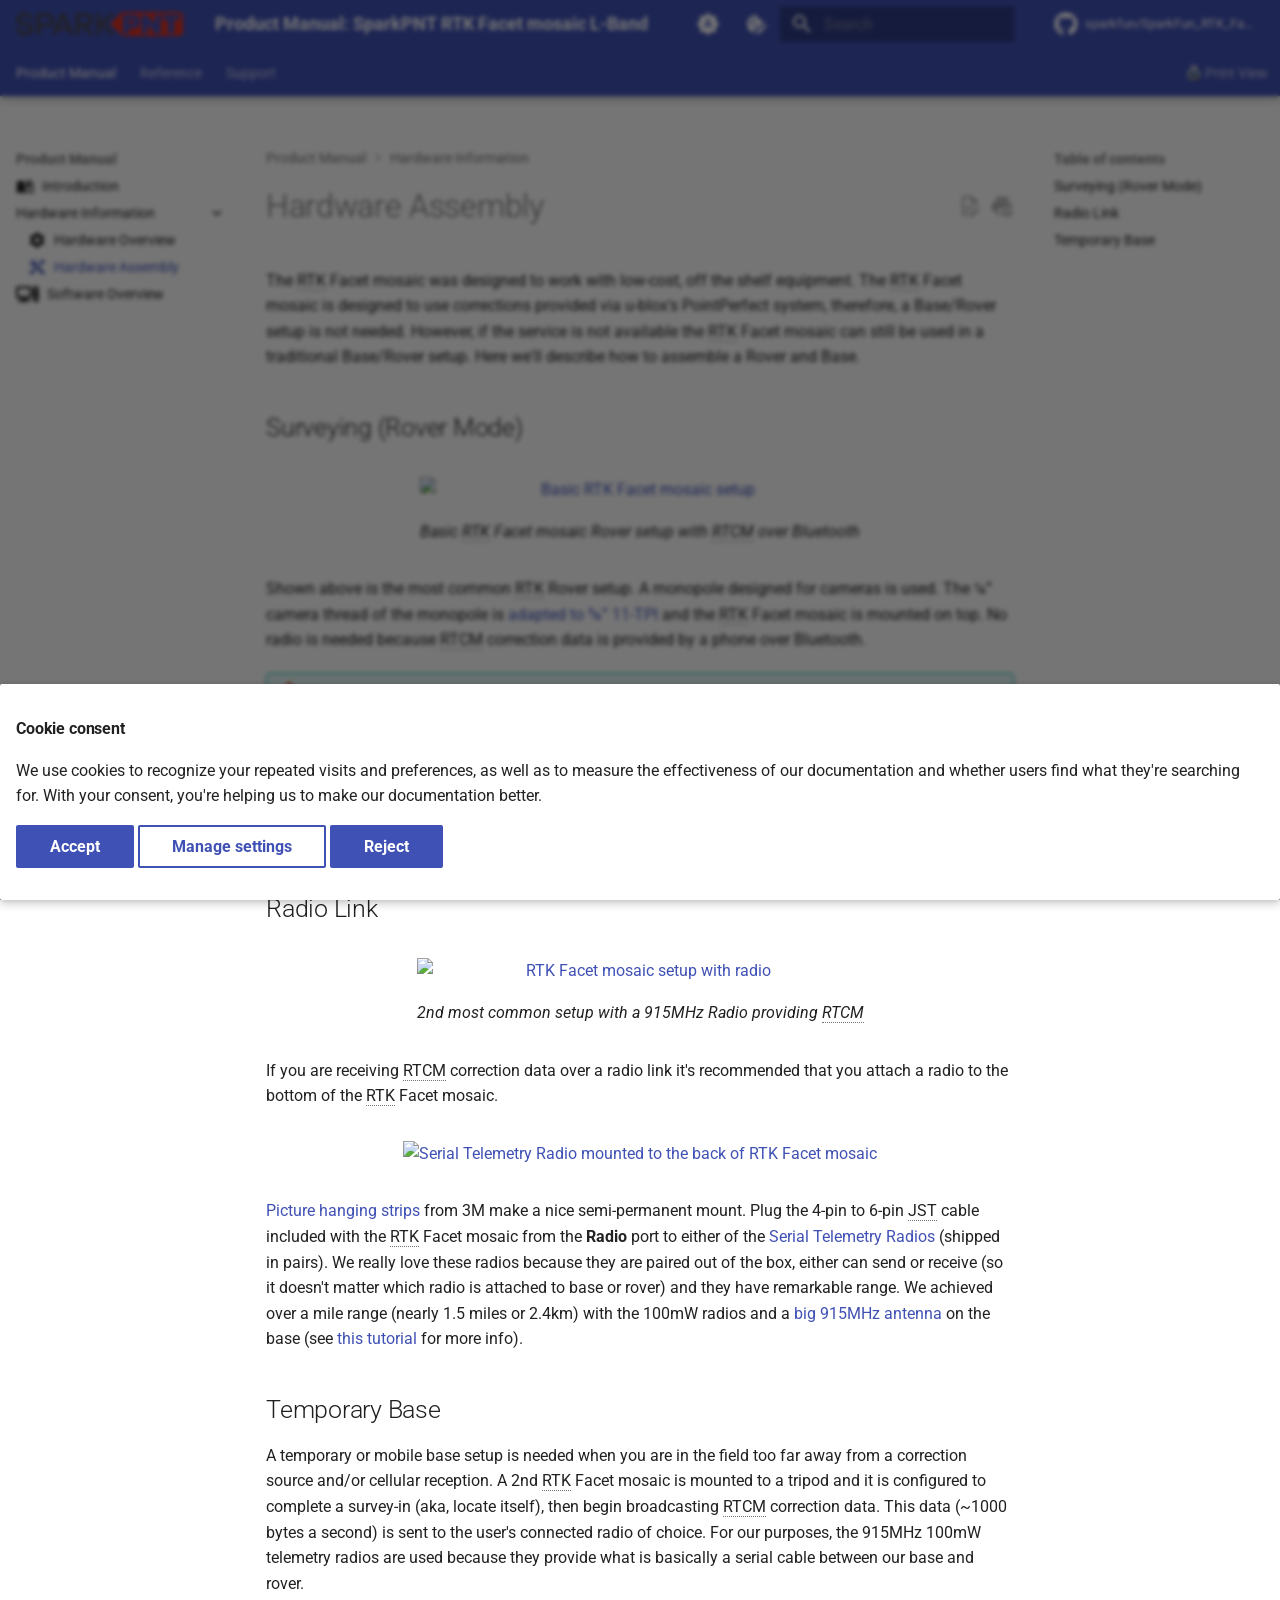
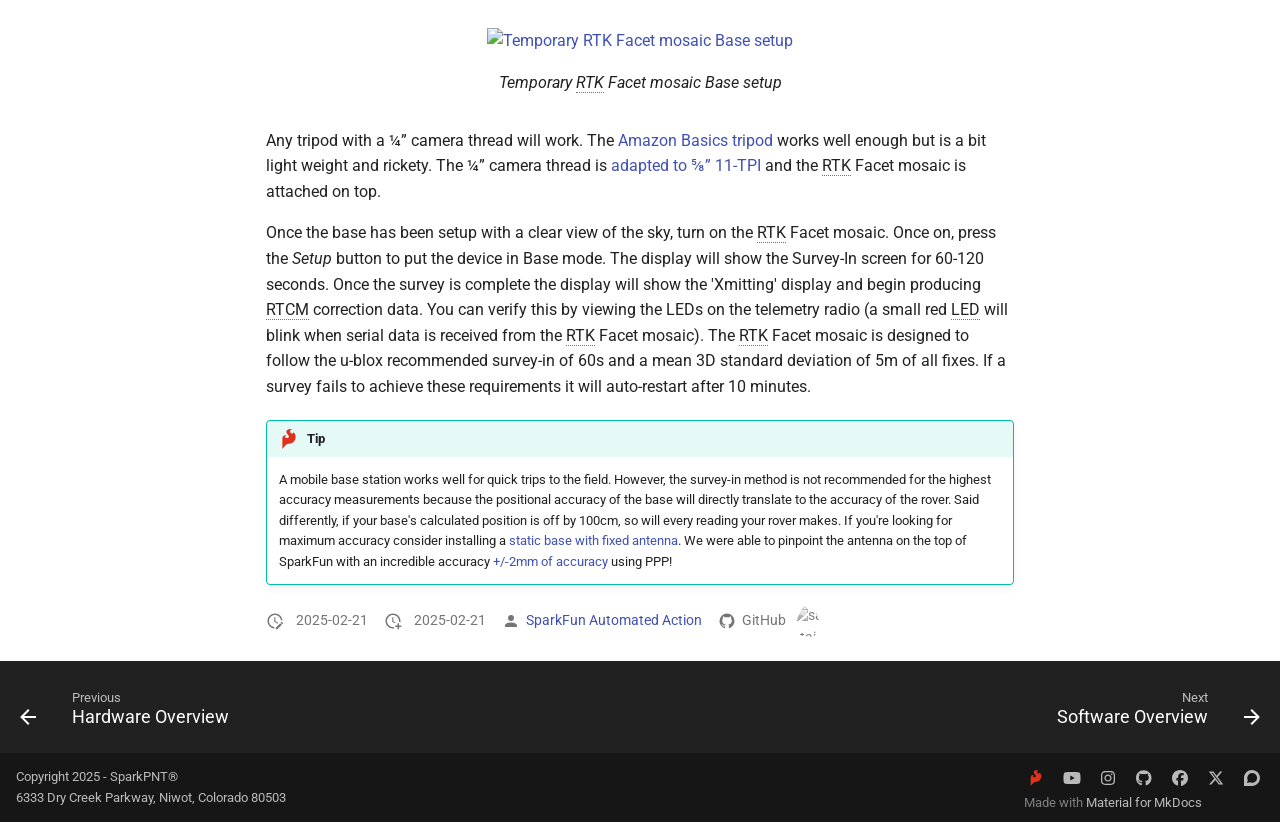
==== commit 54176bfb: "Deployed 22fa7c5 with MkDocs version: 1.6.1" ====
--- a/hardware_assembly/index.html
+++ b/hardware_assembly/index.html
@@ -1293,7 +1293,7 @@
 
   <h1>Hardware Assembly</h1>
 
-<p>The <abbr title="Real-Time Kinematic (Positioning)">RTK</abbr> Facet mosaic was designed to work with low-cost, off the shelf equipment. The <abbr title="Real-Time Kinematic (Positioning)">RTK</abbr> Facet mosaic is designed to use corrections provided via u-blox's PointPerfect system, therefore, a Base/Rover setup is not needed. However, if the service is not available the <abbr title="Real-Time Kinematic (Positioning)">RTK</abbr> Facet mosaic can still be used in a traditional Base/Rover setup. Here we’ll describe how to assemble a Rover and Base.</p>
+<p>The <abbr title="Real-Time Kinematic (Positioning)">RTK</abbr> Facet mosaic was designed to work with low-cost, off the shelf equipment. The <abbr title="Real-Time Kinematic (Positioning)">RTK</abbr> Facet mosaic is designed to use corrections provided via u-blox's PointPerfect system, therefore, a Base/Rover setup is not needed. However, if the service is not available the <abbr title="Real-Time Kinematic (Positioning)">RTK</abbr> Facet mosaic can still be used in a traditional Base/Rover setup. Here we'll describe how to assemble a Rover and Base.</p>
 <h2 id="surveying-rover-mode">Surveying (Rover Mode)<a class="headerlink" href="#surveying-rover-mode" title="Permanent link"></a></h2>
 <figure>
 <p><a href="https://cdn.sparkfun.com/assets/learn_tutorials/2/1/8/8/SparkFun_RTK_Facet_-_On_Monopod.jpg" target="_blank" rel="noopener"><img alt="Basic RTK Facet mosaic setup" src="https://cdn.sparkfun.com/r/600-600/assets/learn_tutorials/2/1/8/8/SparkFun_RTK_Facet_-_On_Monopod.jpg"></a></p>
@@ -1304,7 +1304,7 @@
 <p>Shown above is the most common <abbr title="Real-Time Kinematic (Positioning)">RTK</abbr> Rover setup. A monopole designed for cameras is used. The ¼” camera thread of the monopole is <a href="https://www.sparkfun.com/products/17546" target="_blank" rel="noopener">adapted to ⅝” 11-TPI</a> and the <abbr title="Real-Time Kinematic (Positioning)">RTK</abbr> Facet mosaic is mounted on top. No radio is needed because <abbr title="Radio Technical Commission for Maritime (Services)">RTCM</abbr> correction data is provided by a phone over Bluetooth.</p>
 <div class="admonition tip">
 <p class="admonition-title">Tip</p>
-<p>If you’re shopping for a monopole (aka monopod), get one that is 65” in length or greater to ensure that the antenna will be above your head. We’ve had good luck with the <a href="https://www.amazon.com/AmazonBasics-WT1003-67-Inch-Monopod/dp/B00FAYL1YU" target="_blank" rel="noopener">Amazon Basics</a> brand.</p>
+<p>If you're shopping for a monopole (aka monopod), get one that is 65” in length or greater to ensure that the antenna will be above your head. We've had good luck with the <a href="https://www.amazon.com/AmazonBasics-WT1003-67-Inch-Monopod/dp/B00FAYL1YU" target="_blank" rel="noopener">Amazon Basics</a> brand.</p>
 <p>If you prefer to mount your tablet or cell phone to the monopole be sure to get a clamp that is compatible with the diameter of your monopole and has a knob to increase clamp pressure. Our monopole is 27mm in diameter so a device clamp would need to be able to handle that diameter.</p>
 </div>
 <h2 id="radio-link">Radio Link<a class="headerlink" href="#radio-link" title="Permanent link"></a></h2>
@@ -1314,7 +1314,7 @@
 <p>2nd most common setup with a 915MHz Radio providing <abbr title="Radio Technical Commission for Maritime (Services)">RTCM</abbr></p>
 </figcaption>
 </figure>
-<p>If you are receiving <abbr title="Radio Technical Commission for Maritime (Services)">RTCM</abbr> correction data over a radio link it’s recommended that you attach a radio to the bottom of the <abbr title="Real-Time Kinematic (Positioning)">RTK</abbr> Facet mosaic.</p>
+<p>If you are receiving <abbr title="Radio Technical Commission for Maritime (Services)">RTCM</abbr> correction data over a radio link it's recommended that you attach a radio to the bottom of the <abbr title="Real-Time Kinematic (Positioning)">RTK</abbr> Facet mosaic.</p>
 <figure>
 <p><a href="https://cdn.sparkfun.com/assets/learn_tutorials/2/1/8/8/SparkFun_RTK_Facet_-_External_Radio_Positioning.jpg" target="_blank" rel="noopener"><img alt="Serial Telemetry Radio mounted to the back of RTK Facet mosaic" src="https://cdn.sparkfun.com/r/600-600/assets/learn_tutorials/2/1/8/8/SparkFun_RTK_Facet_-_External_Radio_Positioning.jpg"></a></p>
 <figcaption></figcaption>
@@ -1332,7 +1332,7 @@
 <p>Once the base has been setup with a clear view of the sky, turn on the <abbr title="Real-Time Kinematic (Positioning)">RTK</abbr> Facet mosaic. Once on, press the <em>Setup</em> button to put the device in Base mode. The display will show the Survey-In screen for 60-120 seconds. Once the survey is complete the display will show the 'Xmitting' display and begin producing <abbr title="Radio Technical Commission for Maritime (Services)">RTCM</abbr> correction data. You can verify this by viewing the LEDs on the telemetry radio (a small red <abbr title="Light Emitting Diode">LED</abbr> will blink when serial data is received from the <abbr title="Real-Time Kinematic (Positioning)">RTK</abbr> Facet mosaic). The <abbr title="Real-Time Kinematic (Positioning)">RTK</abbr> Facet mosaic is designed to follow the u-blox recommended survey-in of 60s and a mean 3D standard deviation of 5m of all fixes. If a survey fails to achieve these requirements it will auto-restart after 10 minutes.</p>
 <div class="admonition tip">
 <p class="admonition-title">Tip</p>
-<p>A mobile base station works well for quick trips to the field. However, the survey-in method is not recommended for the highest accuracy measurements because the positional accuracy of the base will directly translate to the accuracy of the rover. Said differently, if your base's calculated position is off by 100cm, so will every reading your rover makes. If you’re looking for maximum accuracy consider installing a <a href="https://learn.sparkfun.com/tutorials/how-to-build-a-diy-gnss-reference-station#static-base-setup--lasers" target="_blank" rel="noopener">static base with fixed antenna</a>. We were able to pinpoint the antenna on the top of SparkFun with an incredible accuracy <a href="https://cdn.sparkfun.com/assets/learn_tutorials/1/4/6/3/SparkFun_PPP_Results.png" target="_blank" rel="noopener">+/-2mm of accuracy</a> using PPP!</p>
+<p>A mobile base station works well for quick trips to the field. However, the survey-in method is not recommended for the highest accuracy measurements because the positional accuracy of the base will directly translate to the accuracy of the rover. Said differently, if your base's calculated position is off by 100cm, so will every reading your rover makes. If you're looking for maximum accuracy consider installing a <a href="https://learn.sparkfun.com/tutorials/how-to-build-a-diy-gnss-reference-station#static-base-setup--lasers" target="_blank" rel="noopener">static base with fixed antenna</a>. We were able to pinpoint the antenna on the top of SparkFun with an incredible accuracy <a href="https://cdn.sparkfun.com/assets/learn_tutorials/1/4/6/3/SparkFun_PPP_Results.png" target="_blank" rel="noopener">+/-2mm of accuracy</a> using PPP!</p>
 </div>
 <!-- *[FAT16]: File Allocation Table-16 -->
 <!-- *[FAT32]: File Allocation Table-32 -->
@@ -1407,7 +1407,7 @@
     <span class="md-icon" title="Last update">
       <svg xmlns="http://www.w3.org/2000/svg" viewBox="0 0 24 24"><path d="M21 13.1c-.1 0-.3.1-.4.2l-1 1 2.1 2.1 1-1c.2-.2.2-.6 0-.8l-1.3-1.3c-.1-.1-.2-.2-.4-.2m-1.9 1.8-6.1 6V23h2.1l6.1-6.1zM12.5 7v5.2l4 2.4-1 1L11 13V7zM11 21.9c-5.1-.5-9-4.8-9-9.9C2 6.5 6.5 2 12 2c5.3 0 9.6 4.1 10 9.3-.3-.1-.6-.2-1-.2s-.7.1-1 .2C19.6 7.2 16.2 4 12 4c-4.4 0-8 3.6-8 8 0 4.1 3.1 7.5 7.1 7.9l-.1.2z"/></svg>
     </span>
-    <span class="git-revision-date-localized-plugin git-revision-date-localized-plugin-timeago"><span class="timeago" datetime="2025-02-21T00:16:08+00:00" locale="en"></span></span><span class="git-revision-date-localized-plugin git-revision-date-localized-plugin-iso_date">2025-02-21</span>
+    <span class="git-revision-date-localized-plugin git-revision-date-localized-plugin-timeago"><span class="timeago" datetime="2025-02-21T03:49:45+00:00" locale="en"></span></span><span class="git-revision-date-localized-plugin git-revision-date-localized-plugin-iso_date">2025-02-21</span>
   </span>
 
     
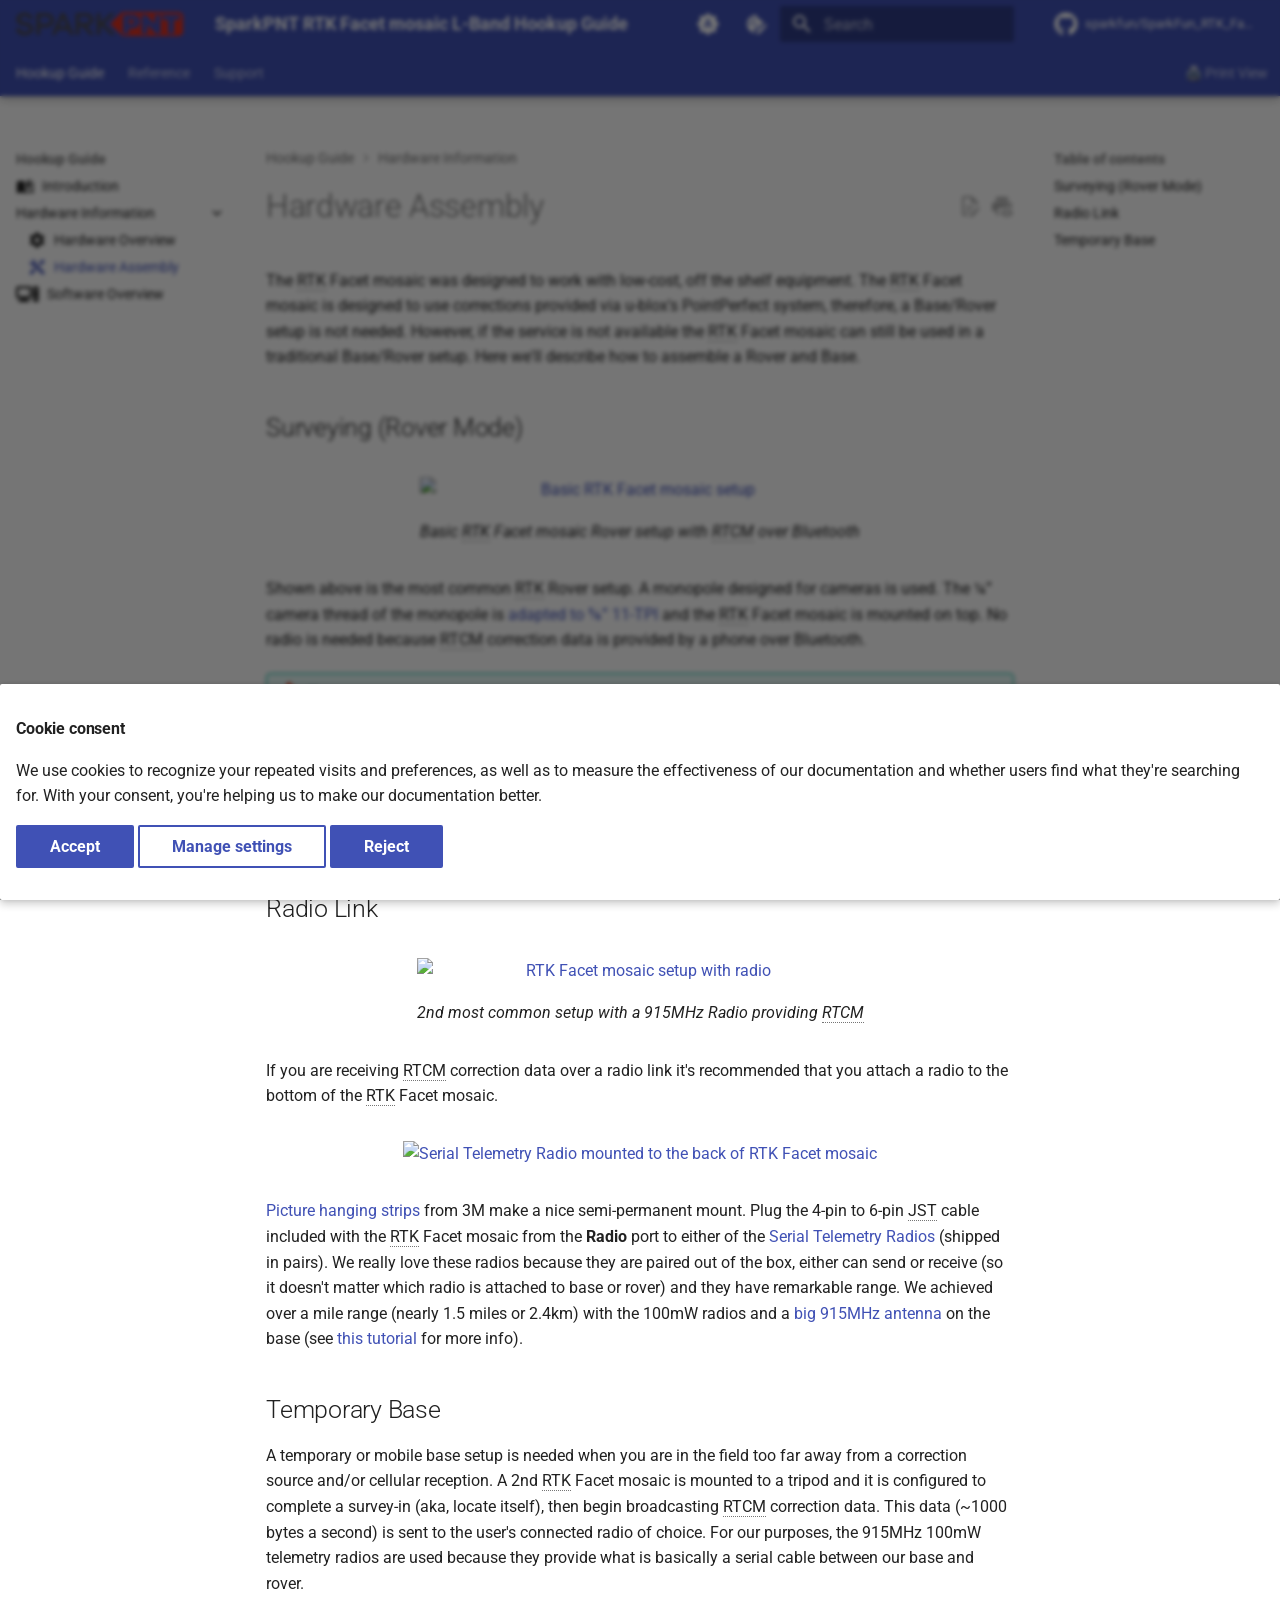
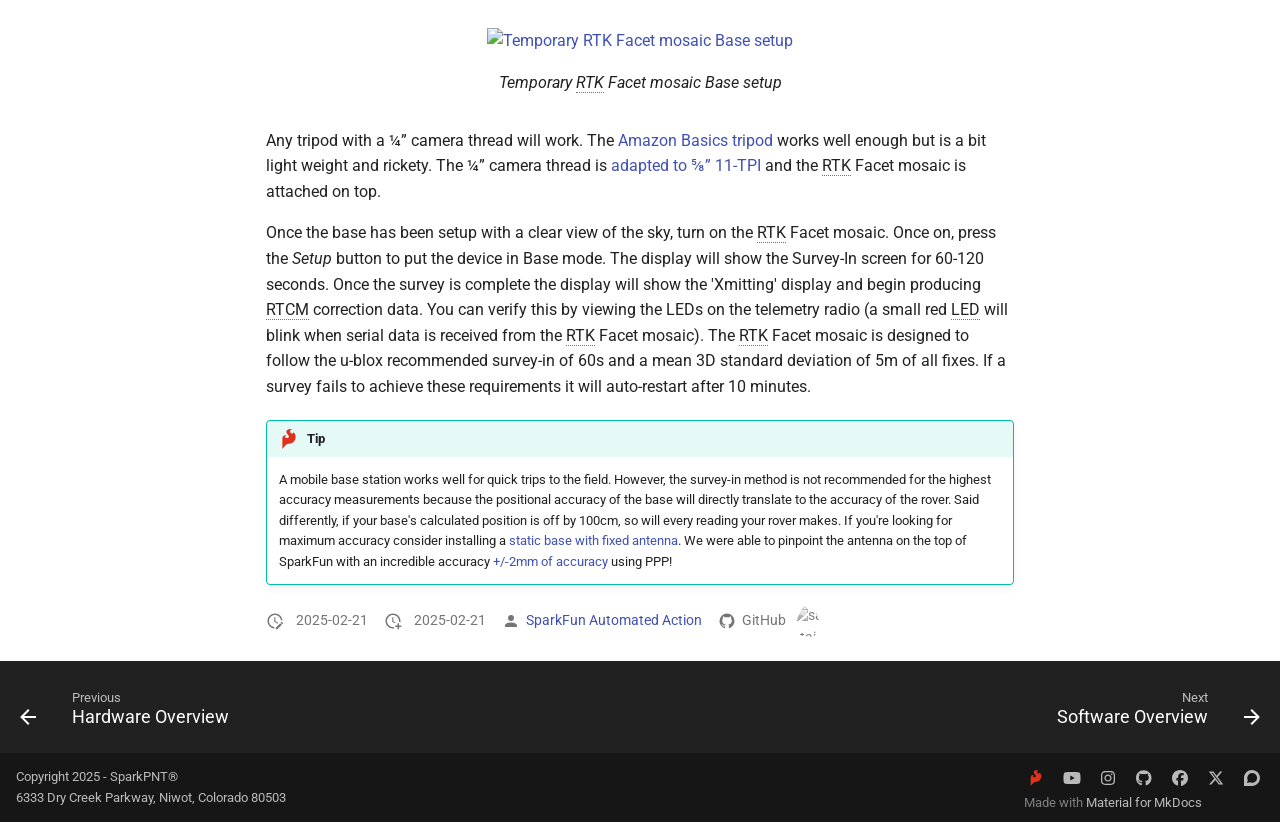
==== commit c078cd89: "Deployed 02d8ff4 with MkDocs version: 1.6.1" ====
--- a/hardware_assembly/index.html
+++ b/hardware_assembly/index.html
@@ -6,7 +6,7 @@
       <meta charset="utf-8">
       <meta name="viewport" content="width=device-width,initial-scale=1">
       
-        <meta name="description" content="A product manual for the RTK Facet mosaic L-Band from SparkPNT">
+        <meta name="description" content="A hookup guide for the RTK Facet mosaic L-Band from SparkPNT">
       
       
         <meta name="author" content="SparkPNT">
@@ -29,7 +29,7 @@
     
     
       
-        <title>Hardware Assembly - Product Manual&#58; SparkPNT RTK Facet mosaic L-Band</title>
+        <title>Hardware Assembly - SparkPNT RTK Facet mosaic L-Band Hookup Guide</title>
       
     
     
@@ -208,13 +208,13 @@
   >
 
     <!-- Link to home -->
-    <!-- <a href="https://www.sparkfun.com/pnt" title="Product Manual&amp;#58; SparkPNT RTK Facet mosaic L-Band" class="md-header__button md-logo" aria-label="Product Manual: SparkPNT RTK Facet mosaic L-Band" data-md-component="logo" target="_blank" rel="noopener">
+    <!-- <a href="https://www.sparkfun.com/pnt" title="SparkPNT RTK Facet mosaic L-Band Hookup Guide" class="md-header__button md-logo" aria-label="SparkPNT RTK Facet mosaic L-Band Hookup Guide" data-md-component="logo" target="_blank" rel="noopener">
       
   
   <svg xmlns="http://www.w3.org/2000/svg" style="fill-rule:evenodd;" viewBox="0 0 167.212 24"><title>SparkPNT logo</title><path id="path1" d="M8.48.81C3.711.81.607 3.37.607 7.145c0 3.807 2.752 5.215 5.407 5.823l4.672.96c2.144.448 3.008 1.216 3.008 2.848 0 1.952-1.632 3.328-4.512 3.328S4.16 18.76 3.648 16.008L0 16.776c.544 4.16 4.32 6.367 8.863 6.367 4.928 0 8.223-2.528 8.223-6.56 0-3.359-2.304-5.15-5.503-5.855l-4.64-.991c-1.856-.384-2.72-1.184-2.72-2.688 0-1.888 1.664-3.264 4.192-3.264 2.56 0 4.512 1.504 4.896 3.776l3.423-.704C15.966 3.177 12.831.809 8.48.809Z" style="fill:#4c4b4d;stroke-width:.00504745;"/><path id="path2" d="M20.489 1.258v21.437h3.423v-7.551h6.24c4.735 0 7.71-2.816 7.71-6.975 0-4.096-2.975-6.911-7.71-6.911h-9.663Zm3.423 10.75V4.361h6.24c2.687 0 4.287 1.6 4.287 3.808 0 2.304-1.6 3.84-4.287 3.84z" style="fill:#4c4b4d;stroke-width:.00504745;"/><path id="path3" d="m57.904 22.695-9.44-21.437h-3.199l-9.439 21.437h3.712l2.112-4.991h10.43l2.112 4.991h3.712Zm-7.167-8.127h-7.743l3.871-9.119 3.872 9.12z" style="fill:#4c4b4d;stroke-width:.00504745;"/><path id="path4" d="M78.233 22.695 70.49 14.12c4.063-.224 6.751-2.72 6.751-6.4 0-3.87-2.944-6.462-7.36-6.462H59.804v21.437h3.424v-8.543h3.103l7.647 8.543h4.256zM63.227 11.048V4.361h6.655c2.368 0 3.935 1.344 3.935 3.36 0 1.984-1.567 3.327-3.935 3.327z" style="fill:#4c4b4d;stroke-width:.00504745;"/><path id="polygon4" d="M16003.88 249.14v4247.23h678.3V2708.73h234.55l1870.05 1787.64h919.17L17442.87 2379.1 19566.5 249.14h-843.11l-1857.38 1838.35h-183.83V249.14z" style="fill:#4c4b4d" transform="scale(.00505)"/><path id="path5" d="M106.953 24h53.219v-.016h2.286a4.768 4.768 0 0 0 4.754-4.755V4.775A4.768 4.768 0 0 0 162.458.02h-1.906V0h-54.497l-12 12 12.899 12zm.003-21.299v18.928h5.848v-5.198h3.73c4.435 0 7.373-2.768 7.373-6.978 0-4.011-2.74-6.752-6.893-6.752h-10.057zm5.848 9.21V7.447h2.882c1.384 0 2.486.905 2.486 2.176 0 1.384-1.101 2.288-2.486 2.288h-2.882zm31.755-9.21h-5.82v9.492l-8.25-9.492h-4.802v18.928h5.848v-9.125l8.25 9.125h4.774V2.701Zm19.267 4.944V2.701h-17.544v4.944h5.848v13.984h5.848V7.645h5.848z" style="stroke-width:.00504745;fill:#e0311d"/></svg>
 
     </a> -->
-    <a href="https://www.sparkfun.com/pnt" title="www.sparkfun.com/pnt" class="md-header__button md-logo" aria-label="Product Manual: SparkPNT RTK Facet mosaic L-Band" data-md-component="logo" target="_blank" rel="noopener">
+    <a href="https://www.sparkfun.com/pnt" title="www.sparkfun.com/pnt" class="md-header__button md-logo" aria-label="SparkPNT RTK Facet mosaic L-Band Hookup Guide" data-md-component="logo" target="_blank" rel="noopener">
       
   
   <svg xmlns="http://www.w3.org/2000/svg" style="fill-rule:evenodd;" viewBox="0 0 167.212 24"><title>SparkPNT logo</title><path id="path1" d="M8.48.81C3.711.81.607 3.37.607 7.145c0 3.807 2.752 5.215 5.407 5.823l4.672.96c2.144.448 3.008 1.216 3.008 2.848 0 1.952-1.632 3.328-4.512 3.328S4.16 18.76 3.648 16.008L0 16.776c.544 4.16 4.32 6.367 8.863 6.367 4.928 0 8.223-2.528 8.223-6.56 0-3.359-2.304-5.15-5.503-5.855l-4.64-.991c-1.856-.384-2.72-1.184-2.72-2.688 0-1.888 1.664-3.264 4.192-3.264 2.56 0 4.512 1.504 4.896 3.776l3.423-.704C15.966 3.177 12.831.809 8.48.809Z" style="fill:#4c4b4d;stroke-width:.00504745;"/><path id="path2" d="M20.489 1.258v21.437h3.423v-7.551h6.24c4.735 0 7.71-2.816 7.71-6.975 0-4.096-2.975-6.911-7.71-6.911h-9.663Zm3.423 10.75V4.361h6.24c2.687 0 4.287 1.6 4.287 3.808 0 2.304-1.6 3.84-4.287 3.84z" style="fill:#4c4b4d;stroke-width:.00504745;"/><path id="path3" d="m57.904 22.695-9.44-21.437h-3.199l-9.439 21.437h3.712l2.112-4.991h10.43l2.112 4.991h3.712Zm-7.167-8.127h-7.743l3.871-9.119 3.872 9.12z" style="fill:#4c4b4d;stroke-width:.00504745;"/><path id="path4" d="M78.233 22.695 70.49 14.12c4.063-.224 6.751-2.72 6.751-6.4 0-3.87-2.944-6.462-7.36-6.462H59.804v21.437h3.424v-8.543h3.103l7.647 8.543h4.256zM63.227 11.048V4.361h6.655c2.368 0 3.935 1.344 3.935 3.36 0 1.984-1.567 3.327-3.935 3.327z" style="fill:#4c4b4d;stroke-width:.00504745;"/><path id="polygon4" d="M16003.88 249.14v4247.23h678.3V2708.73h234.55l1870.05 1787.64h919.17L17442.87 2379.1 19566.5 249.14h-843.11l-1857.38 1838.35h-183.83V249.14z" style="fill:#4c4b4d" transform="scale(.00505)"/><path id="path5" d="M106.953 24h53.219v-.016h2.286a4.768 4.768 0 0 0 4.754-4.755V4.775A4.768 4.768 0 0 0 162.458.02h-1.906V0h-54.497l-12 12 12.899 12zm.003-21.299v18.928h5.848v-5.198h3.73c4.435 0 7.373-2.768 7.373-6.978 0-4.011-2.74-6.752-6.893-6.752h-10.057zm5.848 9.21V7.447h2.882c1.384 0 2.486.905 2.486 2.176 0 1.384-1.101 2.288-2.486 2.288h-2.882zm31.755-9.21h-5.82v9.492l-8.25-9.492h-4.802v18.928h5.848v-9.125l8.25 9.125h4.774V2.701Zm19.267 4.944V2.701h-17.544v4.944h5.848v13.984h5.848V7.645h5.848z" style="stroke-width:.00504745;fill:#e0311d"/></svg>
@@ -232,7 +232,7 @@
       <div class="md-header__ellipsis">
         <div class="md-header__topic">
           <span class="md-ellipsis">
-            Product Manual&#58; SparkPNT RTK Facet mosaic L-Band
+            SparkPNT RTK Facet mosaic L-Band Hookup Guide
           </span>
         </div>
         <div class="md-header__topic" data-md-component="header-topic">
@@ -459,7 +459,7 @@
         <a href="../introduction/" class="md-tabs__link">
           
   
-  Product Manual
+  Hookup Guide
 
         </a>
       </li>
@@ -562,13 +562,13 @@
 
   <!-- Site title -->
   <!-- <label class="md-nav__title" for="__drawer">
-	<a href="https://www.sparkfun.com/pnt" title="Product Manual&amp;#58; SparkPNT RTK Facet mosaic L-Band" class="md-nav__button md-logo" aria-label="Product Manual: SparkPNT RTK Facet mosaic L-Band" data-md-component="logo" target="_blank" rel="noopener">
+	<a href="https://www.sparkfun.com/pnt" title="SparkPNT RTK Facet mosaic L-Band Hookup Guide" class="md-nav__button md-logo" aria-label="SparkPNT RTK Facet mosaic L-Band Hookup Guide" data-md-component="logo" target="_blank" rel="noopener">
 	  
   
   <svg xmlns="http://www.w3.org/2000/svg" style="fill-rule:evenodd;" viewBox="0 0 167.212 24"><title>SparkPNT logo</title><path id="path1" d="M8.48.81C3.711.81.607 3.37.607 7.145c0 3.807 2.752 5.215 5.407 5.823l4.672.96c2.144.448 3.008 1.216 3.008 2.848 0 1.952-1.632 3.328-4.512 3.328S4.16 18.76 3.648 16.008L0 16.776c.544 4.16 4.32 6.367 8.863 6.367 4.928 0 8.223-2.528 8.223-6.56 0-3.359-2.304-5.15-5.503-5.855l-4.64-.991c-1.856-.384-2.72-1.184-2.72-2.688 0-1.888 1.664-3.264 4.192-3.264 2.56 0 4.512 1.504 4.896 3.776l3.423-.704C15.966 3.177 12.831.809 8.48.809Z" style="fill:#4c4b4d;stroke-width:.00504745;"/><path id="path2" d="M20.489 1.258v21.437h3.423v-7.551h6.24c4.735 0 7.71-2.816 7.71-6.975 0-4.096-2.975-6.911-7.71-6.911h-9.663Zm3.423 10.75V4.361h6.24c2.687 0 4.287 1.6 4.287 3.808 0 2.304-1.6 3.84-4.287 3.84z" style="fill:#4c4b4d;stroke-width:.00504745;"/><path id="path3" d="m57.904 22.695-9.44-21.437h-3.199l-9.439 21.437h3.712l2.112-4.991h10.43l2.112 4.991h3.712Zm-7.167-8.127h-7.743l3.871-9.119 3.872 9.12z" style="fill:#4c4b4d;stroke-width:.00504745;"/><path id="path4" d="M78.233 22.695 70.49 14.12c4.063-.224 6.751-2.72 6.751-6.4 0-3.87-2.944-6.462-7.36-6.462H59.804v21.437h3.424v-8.543h3.103l7.647 8.543h4.256zM63.227 11.048V4.361h6.655c2.368 0 3.935 1.344 3.935 3.36 0 1.984-1.567 3.327-3.935 3.327z" style="fill:#4c4b4d;stroke-width:.00504745;"/><path id="polygon4" d="M16003.88 249.14v4247.23h678.3V2708.73h234.55l1870.05 1787.64h919.17L17442.87 2379.1 19566.5 249.14h-843.11l-1857.38 1838.35h-183.83V249.14z" style="fill:#4c4b4d" transform="scale(.00505)"/><path id="path5" d="M106.953 24h53.219v-.016h2.286a4.768 4.768 0 0 0 4.754-4.755V4.775A4.768 4.768 0 0 0 162.458.02h-1.906V0h-54.497l-12 12 12.899 12zm.003-21.299v18.928h5.848v-5.198h3.73c4.435 0 7.373-2.768 7.373-6.978 0-4.011-2.74-6.752-6.893-6.752h-10.057zm5.848 9.21V7.447h2.882c1.384 0 2.486.905 2.486 2.176 0 1.384-1.101 2.288-2.486 2.288h-2.882zm31.755-9.21h-5.82v9.492l-8.25-9.492h-4.802v18.928h5.848v-9.125l8.25 9.125h4.774V2.701Zm19.267 4.944V2.701h-17.544v4.944h5.848v13.984h5.848V7.645h5.848z" style="stroke-width:.00504745;fill:#e0311d"/></svg>
 
 	</a>
-	Product Manual&#58; SparkPNT RTK Facet mosaic L-Band
+	SparkPNT RTK Facet mosaic L-Band Hookup Guide
   </label> -->
   <label class="md-nav__title" for="__drawer">
 	<a href="https://www.sparkfun.com/pnt" title="sparkfun.com" class="md-nav__button md-logo" aria-label="SparkFun" data-md-component="logo" target="_blank" rel="noopener">
@@ -577,7 +577,7 @@
   <svg xmlns="http://www.w3.org/2000/svg" style="fill-rule:evenodd;" viewBox="0 0 167.212 24"><title>SparkPNT logo</title><path id="path1" d="M8.48.81C3.711.81.607 3.37.607 7.145c0 3.807 2.752 5.215 5.407 5.823l4.672.96c2.144.448 3.008 1.216 3.008 2.848 0 1.952-1.632 3.328-4.512 3.328S4.16 18.76 3.648 16.008L0 16.776c.544 4.16 4.32 6.367 8.863 6.367 4.928 0 8.223-2.528 8.223-6.56 0-3.359-2.304-5.15-5.503-5.855l-4.64-.991c-1.856-.384-2.72-1.184-2.72-2.688 0-1.888 1.664-3.264 4.192-3.264 2.56 0 4.512 1.504 4.896 3.776l3.423-.704C15.966 3.177 12.831.809 8.48.809Z" style="fill:#4c4b4d;stroke-width:.00504745;"/><path id="path2" d="M20.489 1.258v21.437h3.423v-7.551h6.24c4.735 0 7.71-2.816 7.71-6.975 0-4.096-2.975-6.911-7.71-6.911h-9.663Zm3.423 10.75V4.361h6.24c2.687 0 4.287 1.6 4.287 3.808 0 2.304-1.6 3.84-4.287 3.84z" style="fill:#4c4b4d;stroke-width:.00504745;"/><path id="path3" d="m57.904 22.695-9.44-21.437h-3.199l-9.439 21.437h3.712l2.112-4.991h10.43l2.112 4.991h3.712Zm-7.167-8.127h-7.743l3.871-9.119 3.872 9.12z" style="fill:#4c4b4d;stroke-width:.00504745;"/><path id="path4" d="M78.233 22.695 70.49 14.12c4.063-.224 6.751-2.72 6.751-6.4 0-3.87-2.944-6.462-7.36-6.462H59.804v21.437h3.424v-8.543h3.103l7.647 8.543h4.256zM63.227 11.048V4.361h6.655c2.368 0 3.935 1.344 3.935 3.36 0 1.984-1.567 3.327-3.935 3.327z" style="fill:#4c4b4d;stroke-width:.00504745;"/><path id="polygon4" d="M16003.88 249.14v4247.23h678.3V2708.73h234.55l1870.05 1787.64h919.17L17442.87 2379.1 19566.5 249.14h-843.11l-1857.38 1838.35h-183.83V249.14z" style="fill:#4c4b4d" transform="scale(.00505)"/><path id="path5" d="M106.953 24h53.219v-.016h2.286a4.768 4.768 0 0 0 4.754-4.755V4.775A4.768 4.768 0 0 0 162.458.02h-1.906V0h-54.497l-12 12 12.899 12zm.003-21.299v18.928h5.848v-5.198h3.73c4.435 0 7.373-2.768 7.373-6.978 0-4.011-2.74-6.752-6.893-6.752h-10.057zm5.848 9.21V7.447h2.882c1.384 0 2.486.905 2.486 2.176 0 1.384-1.101 2.288-2.486 2.288h-2.882zm31.755-9.21h-5.82v9.492l-8.25-9.492h-4.802v18.928h5.848v-9.125l8.25 9.125h4.774V2.701Zm19.267 4.944V2.701h-17.544v4.944h5.848v13.984h5.848V7.645h5.848z" style="stroke-width:.00504745;fill:#e0311d"/></svg>
 
 	</a>
-	Product Manual&#58; SparkPNT RTK Facet mosaic L-Band
+	SparkPNT RTK Facet mosaic L-Band Hookup Guide
   </label>
 
   <!-- Repository information -->
@@ -629,7 +629,7 @@
   <span class="md-ellipsis">
     
   
-    Product Manual
+    Hookup Guide
   
 
     
@@ -645,7 +645,7 @@
             <span class="md-nav__icon md-icon"></span>
             
   
-    Product Manual
+    Hookup Guide
   
 
           </label>
@@ -1238,7 +1238,7 @@
         <a href="../introduction/" class="md-path__link">
           
   <span class="md-ellipsis">
-    Product Manual
+    Hookup Guide
   </span>
 
         </a>
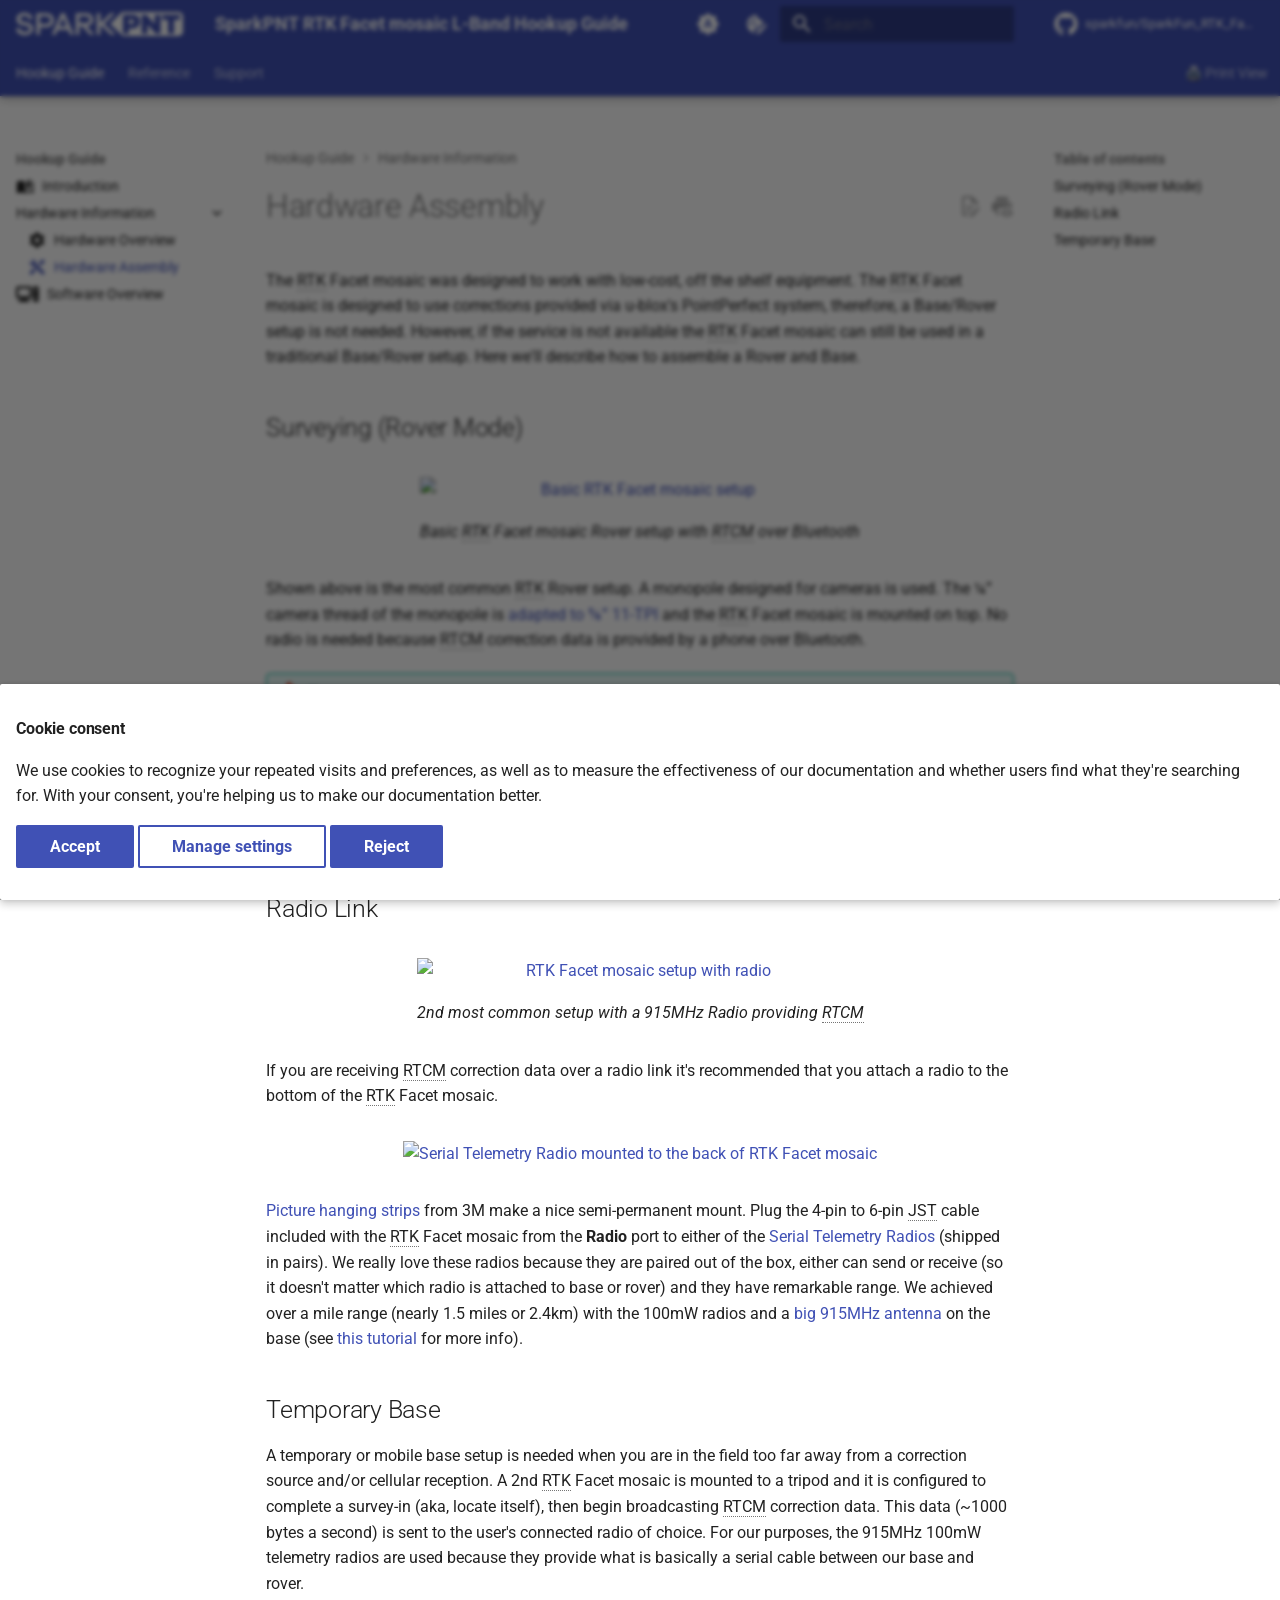
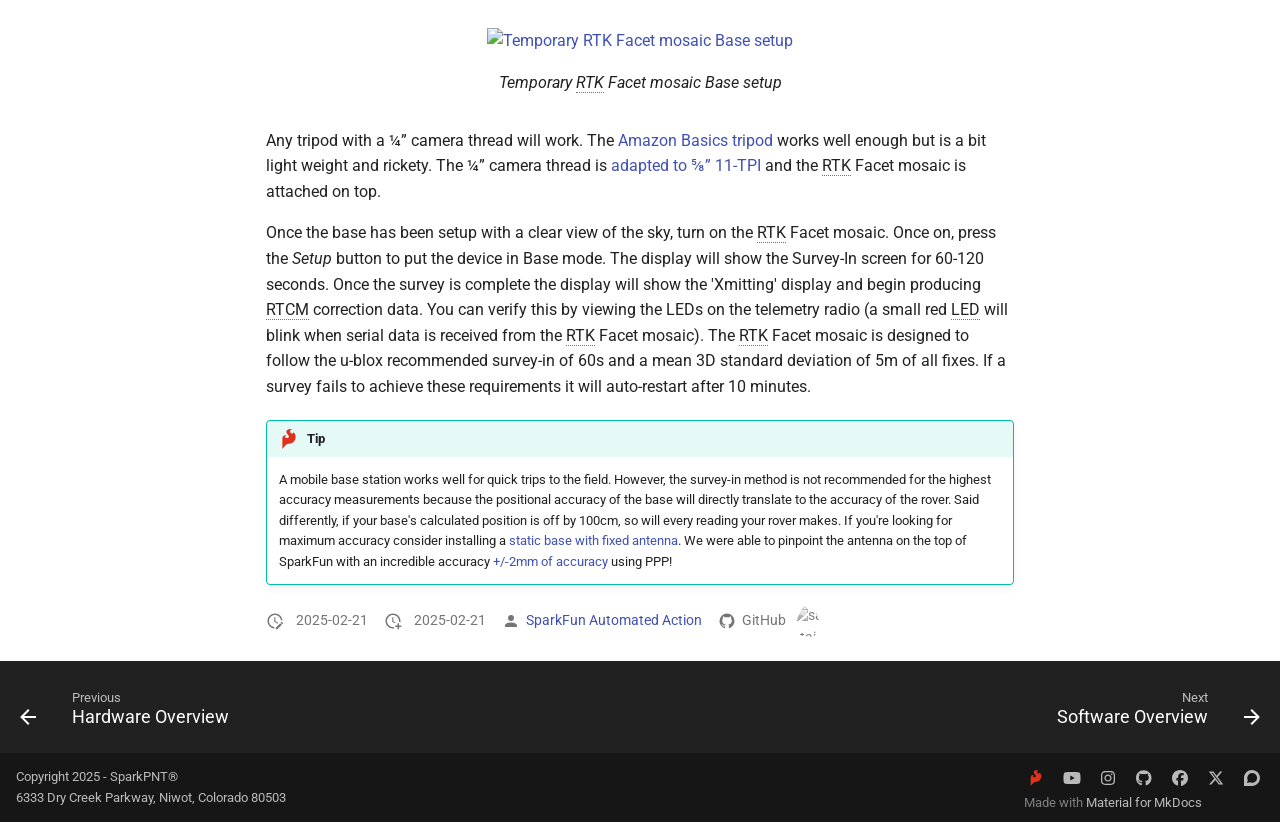
==== commit d558793e: "Deployed 732e5bd with MkDocs version: 1.6.1" ====
--- a/hardware_assembly/index.html
+++ b/hardware_assembly/index.html
@@ -211,13 +211,13 @@
     <!-- <a href="https://www.sparkfun.com/pnt" title="SparkPNT RTK Facet mosaic L-Band Hookup Guide" class="md-header__button md-logo" aria-label="SparkPNT RTK Facet mosaic L-Band Hookup Guide" data-md-component="logo" target="_blank" rel="noopener">
       
   
-  <svg xmlns="http://www.w3.org/2000/svg" style="fill-rule:evenodd;" viewBox="0 0 167.212 24"><title>SparkPNT logo</title><path id="path1" d="M8.48.81C3.711.81.607 3.37.607 7.145c0 3.807 2.752 5.215 5.407 5.823l4.672.96c2.144.448 3.008 1.216 3.008 2.848 0 1.952-1.632 3.328-4.512 3.328S4.16 18.76 3.648 16.008L0 16.776c.544 4.16 4.32 6.367 8.863 6.367 4.928 0 8.223-2.528 8.223-6.56 0-3.359-2.304-5.15-5.503-5.855l-4.64-.991c-1.856-.384-2.72-1.184-2.72-2.688 0-1.888 1.664-3.264 4.192-3.264 2.56 0 4.512 1.504 4.896 3.776l3.423-.704C15.966 3.177 12.831.809 8.48.809Z" style="fill:#4c4b4d;stroke-width:.00504745;"/><path id="path2" d="M20.489 1.258v21.437h3.423v-7.551h6.24c4.735 0 7.71-2.816 7.71-6.975 0-4.096-2.975-6.911-7.71-6.911h-9.663Zm3.423 10.75V4.361h6.24c2.687 0 4.287 1.6 4.287 3.808 0 2.304-1.6 3.84-4.287 3.84z" style="fill:#4c4b4d;stroke-width:.00504745;"/><path id="path3" d="m57.904 22.695-9.44-21.437h-3.199l-9.439 21.437h3.712l2.112-4.991h10.43l2.112 4.991h3.712Zm-7.167-8.127h-7.743l3.871-9.119 3.872 9.12z" style="fill:#4c4b4d;stroke-width:.00504745;"/><path id="path4" d="M78.233 22.695 70.49 14.12c4.063-.224 6.751-2.72 6.751-6.4 0-3.87-2.944-6.462-7.36-6.462H59.804v21.437h3.424v-8.543h3.103l7.647 8.543h4.256zM63.227 11.048V4.361h6.655c2.368 0 3.935 1.344 3.935 3.36 0 1.984-1.567 3.327-3.935 3.327z" style="fill:#4c4b4d;stroke-width:.00504745;"/><path id="polygon4" d="M16003.88 249.14v4247.23h678.3V2708.73h234.55l1870.05 1787.64h919.17L17442.87 2379.1 19566.5 249.14h-843.11l-1857.38 1838.35h-183.83V249.14z" style="fill:#4c4b4d" transform="scale(.00505)"/><path id="path5" d="M106.953 24h53.219v-.016h2.286a4.768 4.768 0 0 0 4.754-4.755V4.775A4.768 4.768 0 0 0 162.458.02h-1.906V0h-54.497l-12 12 12.899 12zm.003-21.299v18.928h5.848v-5.198h3.73c4.435 0 7.373-2.768 7.373-6.978 0-4.011-2.74-6.752-6.893-6.752h-10.057zm5.848 9.21V7.447h2.882c1.384 0 2.486.905 2.486 2.176 0 1.384-1.101 2.288-2.486 2.288h-2.882zm31.755-9.21h-5.82v9.492l-8.25-9.492h-4.802v18.928h5.848v-9.125l8.25 9.125h4.774V2.701Zm19.267 4.944V2.701h-17.544v4.944h5.848v13.984h5.848V7.645h5.848z" style="stroke-width:.00504745;fill:#e0311d"/></svg>
+  <svg xmlns="http://www.w3.org/2000/svg" style="clip-rule:evenodd;fill-rule:evenodd" viewBox="0 0 167.212 24"><path d="M8.48.81C3.711.81.607 3.37.607 7.145c0 3.807 2.752 5.215 5.407 5.823l4.672.96c2.144.448 3.008 1.216 3.008 2.848 0 1.952-1.632 3.328-4.512 3.328S4.16 18.76 3.648 16.008L0 16.776c.544 4.16 4.32 6.367 8.863 6.367 4.928 0 8.223-2.528 8.223-6.56 0-3.359-2.304-5.15-5.503-5.855l-4.64-.991c-1.856-.384-2.72-1.184-2.72-2.688 0-1.888 1.664-3.264 4.192-3.264 2.56 0 4.512 1.504 4.896 3.776l3.423-.704C15.966 3.177 12.831.809 8.48.809ZM20.489 1.258v21.437h3.423v-7.551h6.24c4.735 0 7.71-2.816 7.71-6.975 0-4.096-2.975-6.911-7.71-6.911h-9.663Zm3.423 10.75V4.361h6.24c2.687 0 4.287 1.6 4.287 3.808 0 2.304-1.6 3.84-4.287 3.84zM57.904 22.695l-9.44-21.437h-3.199l-9.439 21.437h3.712l2.112-4.991h10.43l2.112 4.991h3.712Zm-7.167-8.127h-7.743l3.871-9.119 3.872 9.12zM78.233 22.695 70.49 14.12c4.063-.224 6.751-2.72 6.751-6.4 0-3.87-2.944-6.462-7.36-6.462H59.804v21.437h3.424v-8.543h3.103l7.647 8.543h4.256zM63.227 11.048V4.361h6.655c2.368 0 3.935 1.344 3.935 3.36 0 1.984-1.567 3.327-3.935 3.327z" style="fill:#fff;fill-opacity:1;stroke-width:.00504745"/><path d="m16916.73 2708.73 1870.05 1787.64h919.17L17442.87 2379.1 19566.5 249.14h-843.11l-1857.38 1838.35h-183.83V249.14h-678.3v4247.23h678.3V2708.73z" style="fill:#fff;fill-opacity:1" transform="scale(.00505)"/><path d="M106.953 24h53.219v-.016h2.286a4.768 4.768 0 0 0 4.754-4.755V4.775A4.768 4.768 0 0 0 162.458.02h-1.906V0h-54.497l-12 12 12.899 12zm.003-21.299v18.928h5.848v-5.198h3.73c4.435 0 7.373-2.768 7.373-6.978 0-4.011-2.74-6.752-6.893-6.752h-10.057zm5.848 9.21V7.447h2.882c1.384 0 2.486.905 2.486 2.176 0 1.384-1.101 2.288-2.486 2.288h-2.882zm31.755-9.21h-5.82v9.492l-8.25-9.492h-4.802v18.928h5.848v-9.125l8.25 9.125h4.774V2.701Zm19.267 4.944V2.701h-17.544v4.944h5.848v13.984h5.848V7.645h5.848z" style="stroke-width:.00504745;fill:#fff"/></svg>
 
     </a> -->
     <a href="https://www.sparkfun.com/pnt" title="www.sparkfun.com/pnt" class="md-header__button md-logo" aria-label="SparkPNT RTK Facet mosaic L-Band Hookup Guide" data-md-component="logo" target="_blank" rel="noopener">
       
   
-  <svg xmlns="http://www.w3.org/2000/svg" style="fill-rule:evenodd;" viewBox="0 0 167.212 24"><title>SparkPNT logo</title><path id="path1" d="M8.48.81C3.711.81.607 3.37.607 7.145c0 3.807 2.752 5.215 5.407 5.823l4.672.96c2.144.448 3.008 1.216 3.008 2.848 0 1.952-1.632 3.328-4.512 3.328S4.16 18.76 3.648 16.008L0 16.776c.544 4.16 4.32 6.367 8.863 6.367 4.928 0 8.223-2.528 8.223-6.56 0-3.359-2.304-5.15-5.503-5.855l-4.64-.991c-1.856-.384-2.72-1.184-2.72-2.688 0-1.888 1.664-3.264 4.192-3.264 2.56 0 4.512 1.504 4.896 3.776l3.423-.704C15.966 3.177 12.831.809 8.48.809Z" style="fill:#4c4b4d;stroke-width:.00504745;"/><path id="path2" d="M20.489 1.258v21.437h3.423v-7.551h6.24c4.735 0 7.71-2.816 7.71-6.975 0-4.096-2.975-6.911-7.71-6.911h-9.663Zm3.423 10.75V4.361h6.24c2.687 0 4.287 1.6 4.287 3.808 0 2.304-1.6 3.84-4.287 3.84z" style="fill:#4c4b4d;stroke-width:.00504745;"/><path id="path3" d="m57.904 22.695-9.44-21.437h-3.199l-9.439 21.437h3.712l2.112-4.991h10.43l2.112 4.991h3.712Zm-7.167-8.127h-7.743l3.871-9.119 3.872 9.12z" style="fill:#4c4b4d;stroke-width:.00504745;"/><path id="path4" d="M78.233 22.695 70.49 14.12c4.063-.224 6.751-2.72 6.751-6.4 0-3.87-2.944-6.462-7.36-6.462H59.804v21.437h3.424v-8.543h3.103l7.647 8.543h4.256zM63.227 11.048V4.361h6.655c2.368 0 3.935 1.344 3.935 3.36 0 1.984-1.567 3.327-3.935 3.327z" style="fill:#4c4b4d;stroke-width:.00504745;"/><path id="polygon4" d="M16003.88 249.14v4247.23h678.3V2708.73h234.55l1870.05 1787.64h919.17L17442.87 2379.1 19566.5 249.14h-843.11l-1857.38 1838.35h-183.83V249.14z" style="fill:#4c4b4d" transform="scale(.00505)"/><path id="path5" d="M106.953 24h53.219v-.016h2.286a4.768 4.768 0 0 0 4.754-4.755V4.775A4.768 4.768 0 0 0 162.458.02h-1.906V0h-54.497l-12 12 12.899 12zm.003-21.299v18.928h5.848v-5.198h3.73c4.435 0 7.373-2.768 7.373-6.978 0-4.011-2.74-6.752-6.893-6.752h-10.057zm5.848 9.21V7.447h2.882c1.384 0 2.486.905 2.486 2.176 0 1.384-1.101 2.288-2.486 2.288h-2.882zm31.755-9.21h-5.82v9.492l-8.25-9.492h-4.802v18.928h5.848v-9.125l8.25 9.125h4.774V2.701Zm19.267 4.944V2.701h-17.544v4.944h5.848v13.984h5.848V7.645h5.848z" style="stroke-width:.00504745;fill:#e0311d"/></svg>
+  <svg xmlns="http://www.w3.org/2000/svg" style="clip-rule:evenodd;fill-rule:evenodd" viewBox="0 0 167.212 24"><path d="M8.48.81C3.711.81.607 3.37.607 7.145c0 3.807 2.752 5.215 5.407 5.823l4.672.96c2.144.448 3.008 1.216 3.008 2.848 0 1.952-1.632 3.328-4.512 3.328S4.16 18.76 3.648 16.008L0 16.776c.544 4.16 4.32 6.367 8.863 6.367 4.928 0 8.223-2.528 8.223-6.56 0-3.359-2.304-5.15-5.503-5.855l-4.64-.991c-1.856-.384-2.72-1.184-2.72-2.688 0-1.888 1.664-3.264 4.192-3.264 2.56 0 4.512 1.504 4.896 3.776l3.423-.704C15.966 3.177 12.831.809 8.48.809ZM20.489 1.258v21.437h3.423v-7.551h6.24c4.735 0 7.71-2.816 7.71-6.975 0-4.096-2.975-6.911-7.71-6.911h-9.663Zm3.423 10.75V4.361h6.24c2.687 0 4.287 1.6 4.287 3.808 0 2.304-1.6 3.84-4.287 3.84zM57.904 22.695l-9.44-21.437h-3.199l-9.439 21.437h3.712l2.112-4.991h10.43l2.112 4.991h3.712Zm-7.167-8.127h-7.743l3.871-9.119 3.872 9.12zM78.233 22.695 70.49 14.12c4.063-.224 6.751-2.72 6.751-6.4 0-3.87-2.944-6.462-7.36-6.462H59.804v21.437h3.424v-8.543h3.103l7.647 8.543h4.256zM63.227 11.048V4.361h6.655c2.368 0 3.935 1.344 3.935 3.36 0 1.984-1.567 3.327-3.935 3.327z" style="fill:#fff;fill-opacity:1;stroke-width:.00504745"/><path d="m16916.73 2708.73 1870.05 1787.64h919.17L17442.87 2379.1 19566.5 249.14h-843.11l-1857.38 1838.35h-183.83V249.14h-678.3v4247.23h678.3V2708.73z" style="fill:#fff;fill-opacity:1" transform="scale(.00505)"/><path d="M106.953 24h53.219v-.016h2.286a4.768 4.768 0 0 0 4.754-4.755V4.775A4.768 4.768 0 0 0 162.458.02h-1.906V0h-54.497l-12 12 12.899 12zm.003-21.299v18.928h5.848v-5.198h3.73c4.435 0 7.373-2.768 7.373-6.978 0-4.011-2.74-6.752-6.893-6.752h-10.057zm5.848 9.21V7.447h2.882c1.384 0 2.486.905 2.486 2.176 0 1.384-1.101 2.288-2.486 2.288h-2.882zm31.755-9.21h-5.82v9.492l-8.25-9.492h-4.802v18.928h5.848v-9.125l8.25 9.125h4.774V2.701Zm19.267 4.944V2.701h-17.544v4.944h5.848v13.984h5.848V7.645h5.848z" style="stroke-width:.00504745;fill:#fff"/></svg>
 
     </a>
 
@@ -565,7 +565,7 @@
 	<a href="https://www.sparkfun.com/pnt" title="SparkPNT RTK Facet mosaic L-Band Hookup Guide" class="md-nav__button md-logo" aria-label="SparkPNT RTK Facet mosaic L-Band Hookup Guide" data-md-component="logo" target="_blank" rel="noopener">
 	  
   
-  <svg xmlns="http://www.w3.org/2000/svg" style="fill-rule:evenodd;" viewBox="0 0 167.212 24"><title>SparkPNT logo</title><path id="path1" d="M8.48.81C3.711.81.607 3.37.607 7.145c0 3.807 2.752 5.215 5.407 5.823l4.672.96c2.144.448 3.008 1.216 3.008 2.848 0 1.952-1.632 3.328-4.512 3.328S4.16 18.76 3.648 16.008L0 16.776c.544 4.16 4.32 6.367 8.863 6.367 4.928 0 8.223-2.528 8.223-6.56 0-3.359-2.304-5.15-5.503-5.855l-4.64-.991c-1.856-.384-2.72-1.184-2.72-2.688 0-1.888 1.664-3.264 4.192-3.264 2.56 0 4.512 1.504 4.896 3.776l3.423-.704C15.966 3.177 12.831.809 8.48.809Z" style="fill:#4c4b4d;stroke-width:.00504745;"/><path id="path2" d="M20.489 1.258v21.437h3.423v-7.551h6.24c4.735 0 7.71-2.816 7.71-6.975 0-4.096-2.975-6.911-7.71-6.911h-9.663Zm3.423 10.75V4.361h6.24c2.687 0 4.287 1.6 4.287 3.808 0 2.304-1.6 3.84-4.287 3.84z" style="fill:#4c4b4d;stroke-width:.00504745;"/><path id="path3" d="m57.904 22.695-9.44-21.437h-3.199l-9.439 21.437h3.712l2.112-4.991h10.43l2.112 4.991h3.712Zm-7.167-8.127h-7.743l3.871-9.119 3.872 9.12z" style="fill:#4c4b4d;stroke-width:.00504745;"/><path id="path4" d="M78.233 22.695 70.49 14.12c4.063-.224 6.751-2.72 6.751-6.4 0-3.87-2.944-6.462-7.36-6.462H59.804v21.437h3.424v-8.543h3.103l7.647 8.543h4.256zM63.227 11.048V4.361h6.655c2.368 0 3.935 1.344 3.935 3.36 0 1.984-1.567 3.327-3.935 3.327z" style="fill:#4c4b4d;stroke-width:.00504745;"/><path id="polygon4" d="M16003.88 249.14v4247.23h678.3V2708.73h234.55l1870.05 1787.64h919.17L17442.87 2379.1 19566.5 249.14h-843.11l-1857.38 1838.35h-183.83V249.14z" style="fill:#4c4b4d" transform="scale(.00505)"/><path id="path5" d="M106.953 24h53.219v-.016h2.286a4.768 4.768 0 0 0 4.754-4.755V4.775A4.768 4.768 0 0 0 162.458.02h-1.906V0h-54.497l-12 12 12.899 12zm.003-21.299v18.928h5.848v-5.198h3.73c4.435 0 7.373-2.768 7.373-6.978 0-4.011-2.74-6.752-6.893-6.752h-10.057zm5.848 9.21V7.447h2.882c1.384 0 2.486.905 2.486 2.176 0 1.384-1.101 2.288-2.486 2.288h-2.882zm31.755-9.21h-5.82v9.492l-8.25-9.492h-4.802v18.928h5.848v-9.125l8.25 9.125h4.774V2.701Zm19.267 4.944V2.701h-17.544v4.944h5.848v13.984h5.848V7.645h5.848z" style="stroke-width:.00504745;fill:#e0311d"/></svg>
+  <svg xmlns="http://www.w3.org/2000/svg" style="clip-rule:evenodd;fill-rule:evenodd" viewBox="0 0 167.212 24"><path d="M8.48.81C3.711.81.607 3.37.607 7.145c0 3.807 2.752 5.215 5.407 5.823l4.672.96c2.144.448 3.008 1.216 3.008 2.848 0 1.952-1.632 3.328-4.512 3.328S4.16 18.76 3.648 16.008L0 16.776c.544 4.16 4.32 6.367 8.863 6.367 4.928 0 8.223-2.528 8.223-6.56 0-3.359-2.304-5.15-5.503-5.855l-4.64-.991c-1.856-.384-2.72-1.184-2.72-2.688 0-1.888 1.664-3.264 4.192-3.264 2.56 0 4.512 1.504 4.896 3.776l3.423-.704C15.966 3.177 12.831.809 8.48.809ZM20.489 1.258v21.437h3.423v-7.551h6.24c4.735 0 7.71-2.816 7.71-6.975 0-4.096-2.975-6.911-7.71-6.911h-9.663Zm3.423 10.75V4.361h6.24c2.687 0 4.287 1.6 4.287 3.808 0 2.304-1.6 3.84-4.287 3.84zM57.904 22.695l-9.44-21.437h-3.199l-9.439 21.437h3.712l2.112-4.991h10.43l2.112 4.991h3.712Zm-7.167-8.127h-7.743l3.871-9.119 3.872 9.12zM78.233 22.695 70.49 14.12c4.063-.224 6.751-2.72 6.751-6.4 0-3.87-2.944-6.462-7.36-6.462H59.804v21.437h3.424v-8.543h3.103l7.647 8.543h4.256zM63.227 11.048V4.361h6.655c2.368 0 3.935 1.344 3.935 3.36 0 1.984-1.567 3.327-3.935 3.327z" style="fill:#fff;fill-opacity:1;stroke-width:.00504745"/><path d="m16916.73 2708.73 1870.05 1787.64h919.17L17442.87 2379.1 19566.5 249.14h-843.11l-1857.38 1838.35h-183.83V249.14h-678.3v4247.23h678.3V2708.73z" style="fill:#fff;fill-opacity:1" transform="scale(.00505)"/><path d="M106.953 24h53.219v-.016h2.286a4.768 4.768 0 0 0 4.754-4.755V4.775A4.768 4.768 0 0 0 162.458.02h-1.906V0h-54.497l-12 12 12.899 12zm.003-21.299v18.928h5.848v-5.198h3.73c4.435 0 7.373-2.768 7.373-6.978 0-4.011-2.74-6.752-6.893-6.752h-10.057zm5.848 9.21V7.447h2.882c1.384 0 2.486.905 2.486 2.176 0 1.384-1.101 2.288-2.486 2.288h-2.882zm31.755-9.21h-5.82v9.492l-8.25-9.492h-4.802v18.928h5.848v-9.125l8.25 9.125h4.774V2.701Zm19.267 4.944V2.701h-17.544v4.944h5.848v13.984h5.848V7.645h5.848z" style="stroke-width:.00504745;fill:#fff"/></svg>
 
 	</a>
 	SparkPNT RTK Facet mosaic L-Band Hookup Guide
@@ -574,7 +574,7 @@
 	<a href="https://www.sparkfun.com/pnt" title="sparkfun.com" class="md-nav__button md-logo" aria-label="SparkFun" data-md-component="logo" target="_blank" rel="noopener">
 	  
   
-  <svg xmlns="http://www.w3.org/2000/svg" style="fill-rule:evenodd;" viewBox="0 0 167.212 24"><title>SparkPNT logo</title><path id="path1" d="M8.48.81C3.711.81.607 3.37.607 7.145c0 3.807 2.752 5.215 5.407 5.823l4.672.96c2.144.448 3.008 1.216 3.008 2.848 0 1.952-1.632 3.328-4.512 3.328S4.16 18.76 3.648 16.008L0 16.776c.544 4.16 4.32 6.367 8.863 6.367 4.928 0 8.223-2.528 8.223-6.56 0-3.359-2.304-5.15-5.503-5.855l-4.64-.991c-1.856-.384-2.72-1.184-2.72-2.688 0-1.888 1.664-3.264 4.192-3.264 2.56 0 4.512 1.504 4.896 3.776l3.423-.704C15.966 3.177 12.831.809 8.48.809Z" style="fill:#4c4b4d;stroke-width:.00504745;"/><path id="path2" d="M20.489 1.258v21.437h3.423v-7.551h6.24c4.735 0 7.71-2.816 7.71-6.975 0-4.096-2.975-6.911-7.71-6.911h-9.663Zm3.423 10.75V4.361h6.24c2.687 0 4.287 1.6 4.287 3.808 0 2.304-1.6 3.84-4.287 3.84z" style="fill:#4c4b4d;stroke-width:.00504745;"/><path id="path3" d="m57.904 22.695-9.44-21.437h-3.199l-9.439 21.437h3.712l2.112-4.991h10.43l2.112 4.991h3.712Zm-7.167-8.127h-7.743l3.871-9.119 3.872 9.12z" style="fill:#4c4b4d;stroke-width:.00504745;"/><path id="path4" d="M78.233 22.695 70.49 14.12c4.063-.224 6.751-2.72 6.751-6.4 0-3.87-2.944-6.462-7.36-6.462H59.804v21.437h3.424v-8.543h3.103l7.647 8.543h4.256zM63.227 11.048V4.361h6.655c2.368 0 3.935 1.344 3.935 3.36 0 1.984-1.567 3.327-3.935 3.327z" style="fill:#4c4b4d;stroke-width:.00504745;"/><path id="polygon4" d="M16003.88 249.14v4247.23h678.3V2708.73h234.55l1870.05 1787.64h919.17L17442.87 2379.1 19566.5 249.14h-843.11l-1857.38 1838.35h-183.83V249.14z" style="fill:#4c4b4d" transform="scale(.00505)"/><path id="path5" d="M106.953 24h53.219v-.016h2.286a4.768 4.768 0 0 0 4.754-4.755V4.775A4.768 4.768 0 0 0 162.458.02h-1.906V0h-54.497l-12 12 12.899 12zm.003-21.299v18.928h5.848v-5.198h3.73c4.435 0 7.373-2.768 7.373-6.978 0-4.011-2.74-6.752-6.893-6.752h-10.057zm5.848 9.21V7.447h2.882c1.384 0 2.486.905 2.486 2.176 0 1.384-1.101 2.288-2.486 2.288h-2.882zm31.755-9.21h-5.82v9.492l-8.25-9.492h-4.802v18.928h5.848v-9.125l8.25 9.125h4.774V2.701Zm19.267 4.944V2.701h-17.544v4.944h5.848v13.984h5.848V7.645h5.848z" style="stroke-width:.00504745;fill:#e0311d"/></svg>
+  <svg xmlns="http://www.w3.org/2000/svg" style="clip-rule:evenodd;fill-rule:evenodd" viewBox="0 0 167.212 24"><path d="M8.48.81C3.711.81.607 3.37.607 7.145c0 3.807 2.752 5.215 5.407 5.823l4.672.96c2.144.448 3.008 1.216 3.008 2.848 0 1.952-1.632 3.328-4.512 3.328S4.16 18.76 3.648 16.008L0 16.776c.544 4.16 4.32 6.367 8.863 6.367 4.928 0 8.223-2.528 8.223-6.56 0-3.359-2.304-5.15-5.503-5.855l-4.64-.991c-1.856-.384-2.72-1.184-2.72-2.688 0-1.888 1.664-3.264 4.192-3.264 2.56 0 4.512 1.504 4.896 3.776l3.423-.704C15.966 3.177 12.831.809 8.48.809ZM20.489 1.258v21.437h3.423v-7.551h6.24c4.735 0 7.71-2.816 7.71-6.975 0-4.096-2.975-6.911-7.71-6.911h-9.663Zm3.423 10.75V4.361h6.24c2.687 0 4.287 1.6 4.287 3.808 0 2.304-1.6 3.84-4.287 3.84zM57.904 22.695l-9.44-21.437h-3.199l-9.439 21.437h3.712l2.112-4.991h10.43l2.112 4.991h3.712Zm-7.167-8.127h-7.743l3.871-9.119 3.872 9.12zM78.233 22.695 70.49 14.12c4.063-.224 6.751-2.72 6.751-6.4 0-3.87-2.944-6.462-7.36-6.462H59.804v21.437h3.424v-8.543h3.103l7.647 8.543h4.256zM63.227 11.048V4.361h6.655c2.368 0 3.935 1.344 3.935 3.36 0 1.984-1.567 3.327-3.935 3.327z" style="fill:#fff;fill-opacity:1;stroke-width:.00504745"/><path d="m16916.73 2708.73 1870.05 1787.64h919.17L17442.87 2379.1 19566.5 249.14h-843.11l-1857.38 1838.35h-183.83V249.14h-678.3v4247.23h678.3V2708.73z" style="fill:#fff;fill-opacity:1" transform="scale(.00505)"/><path d="M106.953 24h53.219v-.016h2.286a4.768 4.768 0 0 0 4.754-4.755V4.775A4.768 4.768 0 0 0 162.458.02h-1.906V0h-54.497l-12 12 12.899 12zm.003-21.299v18.928h5.848v-5.198h3.73c4.435 0 7.373-2.768 7.373-6.978 0-4.011-2.74-6.752-6.893-6.752h-10.057zm5.848 9.21V7.447h2.882c1.384 0 2.486.905 2.486 2.176 0 1.384-1.101 2.288-2.486 2.288h-2.882zm31.755-9.21h-5.82v9.492l-8.25-9.492h-4.802v18.928h5.848v-9.125l8.25 9.125h4.774V2.701Zm19.267 4.944V2.701h-17.544v4.944h5.848v13.984h5.848V7.645h5.848z" style="stroke-width:.00504745;fill:#fff"/></svg>
 
 	</a>
 	SparkPNT RTK Facet mosaic L-Band Hookup Guide
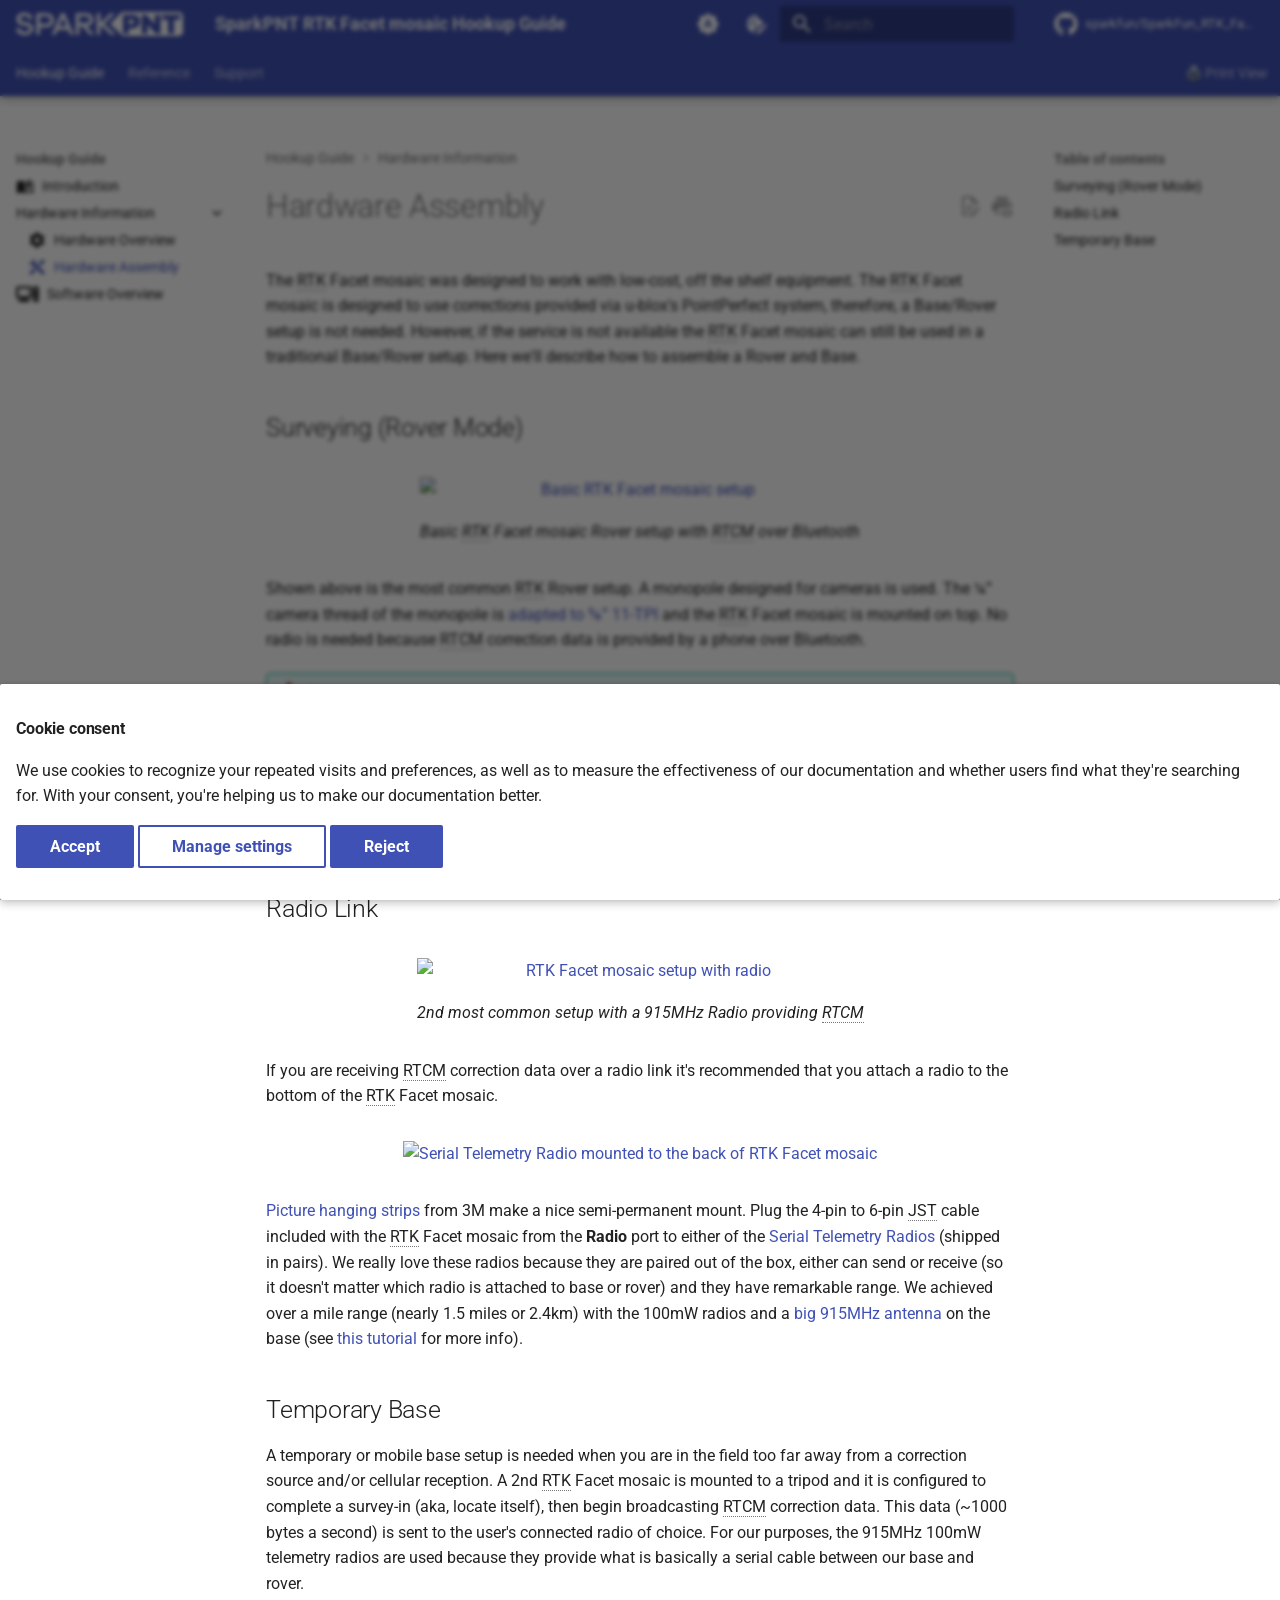
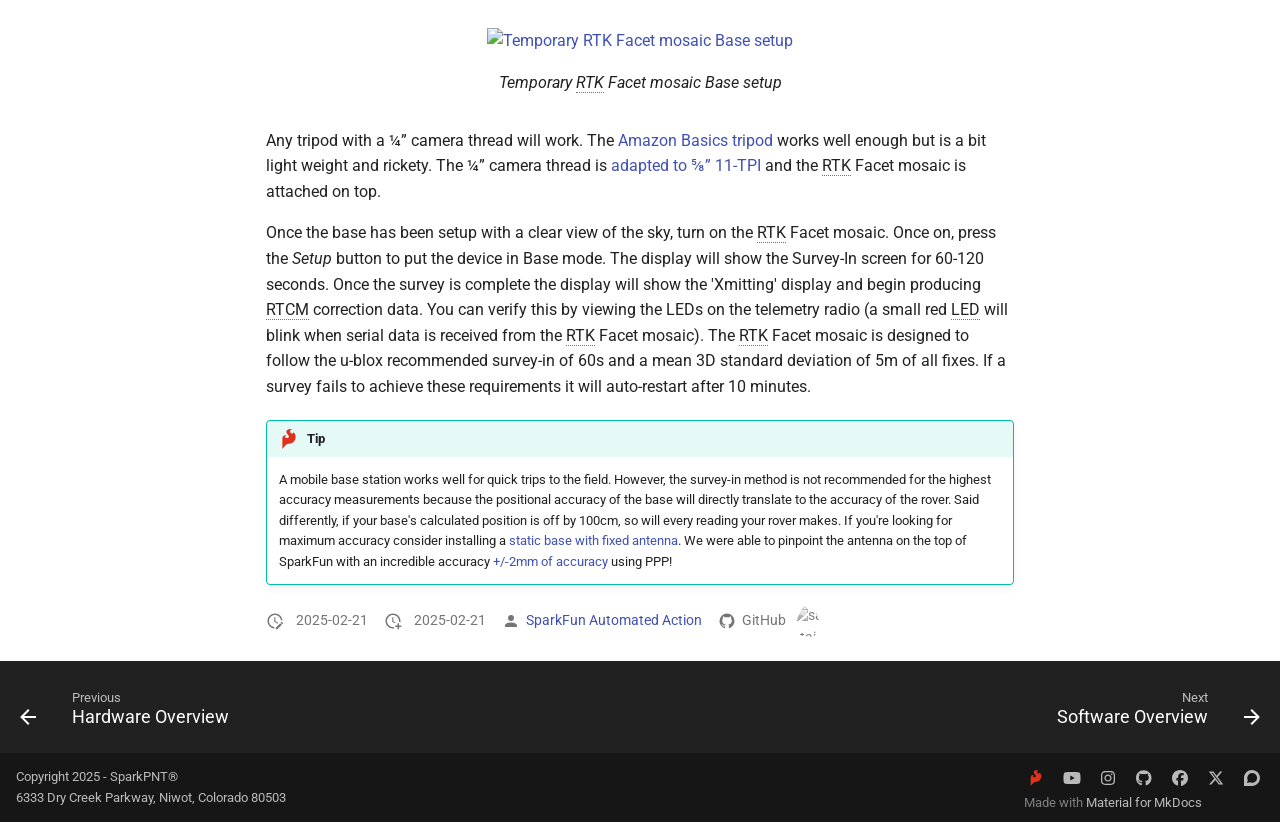
==== commit dfaaa4f9: "Deployed d4c4a5b with MkDocs version: 1.6.1" ====
--- a/hardware_assembly/index.html
+++ b/hardware_assembly/index.html
@@ -6,7 +6,7 @@
       <meta charset="utf-8">
       <meta name="viewport" content="width=device-width,initial-scale=1">
       
-        <meta name="description" content="A hookup guide for the RTK Facet mosaic L-Band from SparkPNT">
+        <meta name="description" content="A hookup guide for the RTK Facet mosaic from SparkPNT">
       
       
         <meta name="author" content="SparkPNT">
@@ -25,15 +25,15 @@
       
       
       <link rel="icon" href="../assets/img/sfe-logo.png">
-      <meta name="generator" content="mkdocs-1.6.1, mkdocs-material-9.6.5+insiders-4.53.15">
-    
-    
-      
-        <title>Hardware Assembly - SparkPNT RTK Facet mosaic L-Band Hookup Guide</title>
-      
-    
-    
-      <link rel="stylesheet" href="../assets/stylesheets/main.f15084e1.min.css">
+      <meta name="generator" content="mkdocs-1.6.1, mkdocs-material-9.6.15+insiders-4.53.16">
+    
+    
+      
+        <title>Hardware Assembly - SparkPNT RTK Facet mosaic Hookup Guide</title>
+      
+    
+    
+      <link rel="stylesheet" href="../assets/stylesheets/main.8cce3a28.min.css">
       
         
         <link rel="stylesheet" href="../assets/stylesheets/palette.ab4e12ef.min.css">
@@ -105,7 +105,7 @@
     
   
   
-  <style>:root{--md-admonition-icon--note:url('data:image/svg+xml;charset=utf-8,<svg xmlns="http://www.w3.org/2000/svg" viewBox="0 0 16 16"><path d="M1 7.775V2.75C1 1.784 1.784 1 2.75 1h5.025c.464 0 .91.184 1.238.513l6.25 6.25a1.75 1.75 0 0 1 0 2.474l-5.026 5.026a1.75 1.75 0 0 1-2.474 0l-6.25-6.25A1.75 1.75 0 0 1 1 7.775m1.5 0c0 .066.026.13.073.177l6.25 6.25a.25.25 0 0 0 .354 0l5.025-5.025a.25.25 0 0 0 0-.354l-6.25-6.25a.25.25 0 0 0-.177-.073H2.75a.25.25 0 0 0-.25.25ZM6 5a1 1 0 1 1 0 2 1 1 0 0 1 0-2"/></svg>');--md-admonition-icon--abstract:url('data:image/svg+xml;charset=utf-8,<svg xmlns="http://www.w3.org/2000/svg" viewBox="0 0 16 16"><path d="M2.5 1.75v11.5c0 .138.112.25.25.25h3.17a.75.75 0 0 1 0 1.5H2.75A1.75 1.75 0 0 1 1 13.25V1.75C1 .784 1.784 0 2.75 0h8.5C12.216 0 13 .784 13 1.75v7.736a.75.75 0 0 1-1.5 0V1.75a.25.25 0 0 0-.25-.25h-8.5a.25.25 0 0 0-.25.25m13.274 9.537zl-4.557 4.45a.75.75 0 0 1-1.055-.008l-1.943-1.95a.75.75 0 0 1 1.062-1.058l1.419 1.425 4.026-3.932a.75.75 0 1 1 1.048 1.074M4.75 4h4.5a.75.75 0 0 1 0 1.5h-4.5a.75.75 0 0 1 0-1.5M4 7.75A.75.75 0 0 1 4.75 7h2a.75.75 0 0 1 0 1.5h-2A.75.75 0 0 1 4 7.75"/></svg>');--md-admonition-icon--info:url('data:image/svg+xml;charset=utf-8,<svg xmlns="http://www.w3.org/2000/svg" viewBox="0 0 16 16"><path d="M0 8a8 8 0 1 1 16 0A8 8 0 0 1 0 8m8-6.5a6.5 6.5 0 1 0 0 13 6.5 6.5 0 0 0 0-13M6.5 7.75A.75.75 0 0 1 7.25 7h1a.75.75 0 0 1 .75.75v2.75h.25a.75.75 0 0 1 0 1.5h-2a.75.75 0 0 1 0-1.5h.25v-2h-.25a.75.75 0 0 1-.75-.75M8 6a1 1 0 1 1 0-2 1 1 0 0 1 0 2"/></svg>');--md-admonition-icon--tip:url('data:image/svg+xml;charset=utf-8,<svg xmlns="http://www.w3.org/2000/svg" viewBox="0 0 24 24"><path d="M16.307 5.476c-.756.134-1.975-.615-2.59-1.362-.755-.922-.66-1.647-.071-2.29.883-.978 2.396-.6 2.396-.6s-2.772-2.432-5.658-.44c-2.571 1.77-1.833 4.183.487 6.288 2.09 1.902.42 3.988-1.686 3.717-1.443-.184-2.034-1.343-1.687-2.054.298-.608 1.335-.982 1.335-.982s-1.19-.484-2.592.044c-1.259.474-2.297 1.515-2.214 4.12V24s1.301-1.604 2.83-3.236c1.714-1.84 2.495-3.084 4.254-2.938 3.328.205 5.735-1.273 7.371-3.645 3.141-4.563.67-9.68-1.43-10.343 0 0 .34 1.438-.745 1.638"/></svg>');--md-admonition-icon--success:url('data:image/svg+xml;charset=utf-8,<svg xmlns="http://www.w3.org/2000/svg" viewBox="0 0 16 16"><path d="M13.78 4.22a.75.75 0 0 1 0 1.06l-7.25 7.25a.75.75 0 0 1-1.06 0L2.22 9.28a.75.75 0 0 1 .018-1.042.75.75 0 0 1 1.042-.018L6 10.94l6.72-6.72a.75.75 0 0 1 1.06 0"/></svg>');--md-admonition-icon--question:url('data:image/svg+xml;charset=utf-8,<svg xmlns="http://www.w3.org/2000/svg" viewBox="0 0 16 16"><path d="M0 8a8 8 0 1 1 16 0A8 8 0 0 1 0 8m8-6.5a6.5 6.5 0 1 0 0 13 6.5 6.5 0 0 0 0-13M6.92 6.085h.001a.749.749 0 1 1-1.342-.67c.169-.339.436-.701.849-.977C6.845 4.16 7.369 4 8 4a2.76 2.76 0 0 1 1.637.525c.503.377.863.965.863 1.725 0 .448-.115.83-.329 1.15-.205.307-.47.513-.692.662-.109.072-.22.138-.313.195l-.006.004a6 6 0 0 0-.26.16 1 1 0 0 0-.276.245.75.75 0 0 1-1.248-.832c.184-.264.42-.489.692-.661q.154-.1.313-.195l.007-.004c.1-.061.182-.11.258-.161a1 1 0 0 0 .277-.245C8.96 6.514 9 6.427 9 6.25a.61.61 0 0 0-.262-.525A1.27 1.27 0 0 0 8 5.5c-.369 0-.595.09-.74.187a1 1 0 0 0-.34.398M9 11a1 1 0 1 1-2 0 1 1 0 0 1 2 0"/></svg>');--md-admonition-icon--warning:url('data:image/svg+xml;charset=utf-8,<svg xmlns="http://www.w3.org/2000/svg" viewBox="0 0 16 16"><path d="M6.457 1.047c.659-1.234 2.427-1.234 3.086 0l6.082 11.378A1.75 1.75 0 0 1 14.082 15H1.918a1.75 1.75 0 0 1-1.543-2.575Zm1.763.707a.25.25 0 0 0-.44 0L1.698 13.132a.25.25 0 0 0 .22.368h12.164a.25.25 0 0 0 .22-.368Zm.53 3.996v2.5a.75.75 0 0 1-1.5 0v-2.5a.75.75 0 0 1 1.5 0M9 11a1 1 0 1 1-2 0 1 1 0 0 1 2 0"/></svg>');--md-admonition-icon--failure:url('data:image/svg+xml;charset=utf-8,<svg xmlns="http://www.w3.org/2000/svg" viewBox="0 0 16 16"><path d="M2.344 2.343za8 8 0 0 1 11.314 11.314A8.002 8.002 0 0 1 .234 10.089a8 8 0 0 1 2.11-7.746m1.06 10.253a6.5 6.5 0 1 0 9.108-9.275 6.5 6.5 0 0 0-9.108 9.275M6.03 4.97 8 6.94l1.97-1.97a.749.749 0 0 1 1.275.326.75.75 0 0 1-.215.734L9.06 8l1.97 1.97a.749.749 0 0 1-.326 1.275.75.75 0 0 1-.734-.215L8 9.06l-1.97 1.97a.749.749 0 0 1-1.275-.326.75.75 0 0 1 .215-.734L6.94 8 4.97 6.03a.75.75 0 0 1 .018-1.042.75.75 0 0 1 1.042-.018"/></svg>');--md-admonition-icon--danger:url('data:image/svg+xml;charset=utf-8,<svg xmlns="http://www.w3.org/2000/svg" viewBox="0 0 16 16"><path d="M9.504.43a1.516 1.516 0 0 1 2.437 1.713L10.415 5.5h2.123c1.57 0 2.346 1.909 1.22 3.004l-7.34 7.142a1.25 1.25 0 0 1-.871.354h-.302a1.25 1.25 0 0 1-1.157-1.723L5.633 10.5H3.462c-1.57 0-2.346-1.909-1.22-3.004zm1.047 1.074L3.286 8.571A.25.25 0 0 0 3.462 9H6.75a.75.75 0 0 1 .694 1.034l-1.713 4.188 6.982-6.793A.25.25 0 0 0 12.538 7H9.25a.75.75 0 0 1-.683-1.06l2.008-4.418.003-.006-.004-.009-.006-.006-.008-.001q-.005 0-.009.004"/></svg>');--md-admonition-icon--bug:url('data:image/svg+xml;charset=utf-8,<svg xmlns="http://www.w3.org/2000/svg" viewBox="0 0 16 16"><path d="M4.72.22a.75.75 0 0 1 1.06 0l1 .999a3.5 3.5 0 0 1 2.441 0l.999-1a.748.748 0 0 1 1.265.332.75.75 0 0 1-.205.729l-.775.776c.616.63.995 1.493.995 2.444v.327q0 .15-.025.292c.408.14.764.392 1.029.722l1.968-.787a.75.75 0 0 1 .556 1.392L13 7.258V9h2.25a.75.75 0 0 1 0 1.5H13v.5q-.002.615-.141 1.186l2.17.868a.75.75 0 0 1-.557 1.392l-2.184-.873A5 5 0 0 1 8 16a5 5 0 0 1-4.288-2.427l-2.183.873a.75.75 0 0 1-.558-1.392l2.17-.868A5 5 0 0 1 3 11v-.5H.75a.75.75 0 0 1 0-1.5H3V7.258L.971 6.446a.75.75 0 0 1 .558-1.392l1.967.787c.265-.33.62-.583 1.03-.722a1.7 1.7 0 0 1-.026-.292V4.5c0-.951.38-1.814.995-2.444L4.72 1.28a.75.75 0 0 1 0-1.06m.53 6.28a.75.75 0 0 0-.75.75V11a3.5 3.5 0 1 0 7 0V7.25a.75.75 0 0 0-.75-.75ZM6.173 5h3.654A.17.17 0 0 0 10 4.827V4.5a2 2 0 1 0-4 0v.327c0 .096.077.173.173.173"/></svg>');--md-admonition-icon--example:url('data:image/svg+xml;charset=utf-8,<svg xmlns="http://www.w3.org/2000/svg" viewBox="0 0 16 16"><path d="M5 5.782V2.5h-.25a.75.75 0 0 1 0-1.5h6.5a.75.75 0 0 1 0 1.5H11v3.282l3.666 5.76C15.619 13.04 14.543 15 12.767 15H3.233c-1.776 0-2.852-1.96-1.899-3.458Zm-2.4 6.565a.75.75 0 0 0 .633 1.153h9.534a.75.75 0 0 0 .633-1.153L12.225 10.5h-8.45ZM9.5 2.5h-3V6c0 .143-.04.283-.117.403L4.73 9h6.54L9.617 6.403A.75.75 0 0 1 9.5 6Z"/></svg>');--md-admonition-icon--quote:url('data:image/svg+xml;charset=utf-8,<svg xmlns="http://www.w3.org/2000/svg" viewBox="0 0 16 16"><path d="M1.75 2.5h10.5a.75.75 0 0 1 0 1.5H1.75a.75.75 0 0 1 0-1.5m4 5h8.5a.75.75 0 0 1 0 1.5h-8.5a.75.75 0 0 1 0-1.5m0 5h8.5a.75.75 0 0 1 0 1.5h-8.5a.75.75 0 0 1 0-1.5M2.5 7.75v6a.75.75 0 0 1-1.5 0v-6a.75.75 0 0 1 1.5 0"/></svg>');--md-admonition-icon--github:url('data:image/svg+xml;charset=utf-8,<svg xmlns="http://www.w3.org/2000/svg" viewBox="0 0 24 24"><path d="M12 .297c-6.63 0-12 5.373-12 12 0 5.303 3.438 9.8 8.205 11.385.6.113.82-.258.82-.577 0-.285-.01-1.04-.015-2.04-3.338.724-4.042-1.61-4.042-1.61C4.422 18.07 3.633 17.7 3.633 17.7c-1.087-.744.084-.729.084-.729 1.205.084 1.838 1.236 1.838 1.236 1.07 1.835 2.809 1.305 3.495.998.108-.776.417-1.305.76-1.605-2.665-.3-5.466-1.332-5.466-5.93 0-1.31.465-2.38 1.235-3.22-.135-.303-.54-1.523.105-3.176 0 0 1.005-.322 3.3 1.23.96-.267 1.98-.399 3-.405 1.02.006 2.04.138 3 .405 2.28-1.552 3.285-1.23 3.285-1.23.645 1.653.24 2.873.12 3.176.765.84 1.23 1.91 1.23 3.22 0 4.61-2.805 5.625-5.475 5.92.42.36.81 1.096.81 2.22 0 1.606-.015 2.896-.015 3.286 0 .315.21.69.825.57C20.565 22.092 24 17.592 24 12.297c0-6.627-5.373-12-12-12"/></svg>');--md-admonition-icon--arduino:url('data:image/svg+xml;charset=utf-8,<svg xmlns="http://www.w3.org/2000/svg" viewBox="0 0 24 24"><path d="M18.087 6.146c-.3 0-.607.017-.907.069-2.532.367-4.23 2.239-5.18 3.674-.95-1.435-2.648-3.307-5.18-3.674a6.5 6.5 0 0 0-.907-.069C2.648 6.146 0 8.77 0 12s2.656 5.854 5.913 5.854c.3 0 .607-.017.916-.069 2.531-.376 4.23-2.247 5.18-3.683.949 1.436 2.647 3.307 5.18 3.683.299.043.607.069.915.069C21.344 17.854 24 15.23 24 12s-2.656-5.854-5.913-5.854M6.53 15.734a4 4 0 0 1-.625.043c-2.148 0-3.889-1.7-3.889-3.777 0-2.085 1.749-3.777 3.898-3.777q.312.002.624.043c2.39.35 3.847 2.768 4.347 3.734-.508.974-1.974 3.384-4.355 3.734m11.558.043c-.208 0-.416-.017-.624-.043-2.39-.35-3.856-2.768-4.347-3.734.491-.966 1.957-3.384 4.347-3.734q.312-.041.624-.043c2.149 0 3.89 1.7 3.89 3.777 0 2.085-1.75 3.777-3.89 3.777m1.65-4.404v1.134h-1.205v1.182h-1.156v-1.182H16.17v-1.134h1.206V10.19h1.156v1.183zM4.246 12.498H7.82v-1.125H4.245v1.125z"/></svg>');--md-admonition-icon--rpi:url('data:image/svg+xml;charset=utf-8,<svg xmlns="http://www.w3.org/2000/svg" viewBox="0 0 24 24"><path d="m19.896 10.896-.173-.303c.007-2.174-1.002-3.06-2.179-3.734.356-.094.724-.172.825-.619.611-.156.74-.44.8-.74.16-.106.696-.406.64-.92.3-.207.467-.473.382-.85.322-.35.407-.641.27-.909.387-.48.215-.73.05-.982.29-.525.034-1.088-.776-.994-.322-.473-1.024-.366-1.133-.364-.121-.152-.281-.282-.775-.219-.32-.285-.677-.236-1.046-.096-.438-.34-.727-.068-1.058.036-.53-.171-.652.063-.912.158-.578-.12-.754.141-1.03.418l-.323-.006c-.872.506-1.305 1.536-1.459 2.066-.153-.53-.586-1.56-1.457-2.066l-.323.006C9.942.501 9.766.239 9.19.36 8.927.265 8.806.03 8.276.202 8.059.134 7.86-.007 7.624 0a.7.7 0 0 0-.405.166c-.37-.14-.727-.189-1.046.096-.494-.063-.654.068-.776.22-.108-.003-.81-.11-1.133.363-.81-.094-1.065.47-.776.994-.165.252-.336.502.05.982-.136.268-.051.558.27.91-.084.376.083.642.383.849-.056.515.48.814.639.92.061.3.19.584.801.74.1.448.469.525.825.619-1.177.673-2.186 1.56-2.18 3.735l-.172.302c-1.349.809-2.562 3.406-.664 5.517.124.661.332 1.136.517 1.661.277 2.117 2.084 3.108 2.56 3.226.699.524 1.443 1.02 2.45 1.37.948.963 1.976 1.33 3.01 1.33h.046c1.034 0 2.062-.367 3.01-1.33 1.007-.35 1.751-.847 2.45-1.37.476-.118 2.284-1.109 2.56-3.226.186-.525.394-1 .517-1.66 1.899-2.112.685-4.71-.664-5.518m-1.04-.371c-.07.876-4.635-3.05-3.846-3.181 2.139-.356 3.919.896 3.847 3.18m-2.015 4.365c-1.148.74-2.802.262-3.695-1.069s-.686-3.01.462-3.75 2.803-.263 3.696 1.068c.892 1.33.686 3.01-.463 3.75M13.66 1.372c.04.197.084.321.135.358.254-.272.462-.55.788-.813.001.154-.077.321.117.443a2.3 2.3 0 0 1 .727-.624c-.152.26-.026.34.055.448.24-.206.468-.414.91-.576-.12.148-.29.292-.11.461.247-.154.496-.309 1.083-.418-.132.147-.406.295-.24.442Q17.59.915 18.158.84c-.182.15-.334.296-.184.412.332-.102.79-.24 1.237-.121l-.283.285c-.032.038.662.03 1.12.036-.167.232-.338.456-.437.855.045.046.272.02.486 0-.22.462-.6.578-.69.776.135.101.32.075.524.006-.158.325-.49.548-.751.812.066.047.182.075.456.043a4.2 4.2 0 0 1-.88.703c.06.07.272.068.467.072-.313.307-.717.466-1.095.667.188.13.323.1.467.097-.267.22-.722.335-1.144.467.08.125.16.159.332.194-.447.247-1.087.134-1.268.26.044.125.167.206.314.274-.72.041-2.688-.027-3.065-1.516.737-.81 2.081-1.76 4.394-2.934-1.8.602-3.423 1.405-4.782 2.51-1.598-.744-.496-2.62.283-3.365m-1.613 5.372c1.133-.012 2.536.832 2.53 1.629-.005.702-.985 1.271-2.52 1.26-1.505-.017-2.518-.715-2.514-1.395.002-.56 1.228-1.527 2.504-1.494m-5.764-.6c.172-.036.252-.07.332-.195-.422-.132-.877-.247-1.145-.466.145.001.28.031.468-.097-.378-.201-.782-.36-1.095-.667.195-.005.406-.002.467-.073a4.2 4.2 0 0 1-.88-.703c.274.032.39.004.456-.043-.262-.264-.593-.487-.751-.812.203.069.389.095.523-.006-.089-.198-.47-.314-.69-.776.215.02.442.046.487 0-.1-.399-.27-.623-.437-.855.458-.007 1.152.002 1.12-.036l-.283-.285c.447-.119.905.019 1.237.121.15-.116-.002-.263-.184-.412q.569.076 1.034.254C7.106.946 6.833.798 6.7.651c.587.11.836.264 1.083.418.18-.17.01-.313-.111-.46.443.161.67.37.911.575.081-.108.207-.187.055-.448.315.178.552.389.727.624.194-.122.116-.289.117-.442.326.261.534.54.788.812.05-.037.095-.161.135-.358.78.745 1.88 2.621.283 3.365C9.33 3.633 7.707 2.83 5.909 2.228c2.312 1.174 3.656 2.124 4.392 2.933-.377 1.49-2.345 1.558-3.065 1.516.147-.068.27-.149.314-.273-.18-.126-.821-.013-1.268-.26m2.817 1.133c.788.13-3.777 4.056-3.847 3.18C5.18 8.174 6.96 6.922 9.1 7.278m-4.847 8.756c-1.109-.879-1.466-3.453.59-4.61 1.24-.327.419 5.052-.59 4.61m4.266 4.6c-.626.371-2.145.218-3.225-1.31-.729-1.282-.635-2.587-.123-2.97.765-.46 1.946.16 2.856 1.2.792.94 1.153 2.592.492 3.08m-1.242-5.61c-1.148-.74-1.355-2.42-.462-3.75s2.547-1.81 3.695-1.068c1.148.74 1.355 2.42.463 3.75-.893 1.331-2.547 1.81-3.695 1.069m4.795 8.229c-1.376.058-2.726-1.11-2.708-1.516-.02-.594 1.676-1.058 2.782-1.03 1.113-.049 2.607.352 2.61.884.018.517-1.355 1.684-2.684 1.662m2.759-5.858c.008 1.39-1.226 2.522-2.757 2.53-1.53.007-2.777-1.114-2.785-2.504v-.026c-.008-1.39 1.226-2.523 2.756-2.53s2.778 1.113 2.786 2.503zm3.855 2.003c-1.186 1.62-2.792 1.684-3.39 1.232-.625-.58-.148-2.385.71-3.374.98-1.092 2.03-1.804 2.76-1.248.492.483.78 2.301-.08 3.39m1.072-3.43c-1.009.44-1.83-4.938-.59-4.61 2.057 1.157 1.7 3.73.59 4.61m-.026-8.328h.299v-.53h.299c.15 0 .205.062.226.205.015.108.011.239.048.325h.298c-.053-.076-.052-.236-.057-.321-.01-.138-.051-.28-.198-.318v-.004c.15-.06.215-.18.215-.34 0-.206-.154-.375-.397-.375h-.732zm.299-1.126h.327c.133 0 .205.058.205.188 0 .137-.072.194-.205.194h-.327zm-1.034.464a1.27 1.27 0 1 0 2.54 0 1.27 1.27 0 0 0-2.54 0m2.328 0a1.058 1.058 0 1 1-2.116 0 1.058 1.058 0 0 1 2.116 0"/></svg>');--md-admonition-icon--python:url('data:image/svg+xml;charset=utf-8,<svg xmlns="http://www.w3.org/2000/svg" viewBox="0 0 24 24"><path d="m14.25.18.9.2.73.26.59.3.45.32.34.34.25.34.16.33.1.3.04.26.02.2-.01.13V8.5l-.05.63-.13.55-.21.46-.26.38-.3.31-.33.25-.35.19-.35.14-.33.1-.3.07-.26.04-.21.02H8.77l-.69.05-.59.14-.5.22-.41.27-.33.32-.27.35-.2.36-.15.37-.1.35-.07.32-.04.27-.02.21v3.06H3.17l-.21-.03-.28-.07-.32-.12-.35-.18-.36-.26-.36-.36-.35-.46-.32-.59-.28-.73-.21-.88-.14-1.05-.05-1.23.06-1.22.16-1.04.24-.87.32-.71.36-.57.4-.44.42-.33.42-.24.4-.16.36-.1.32-.05.24-.01h.16l.06.01h8.16v-.83H6.18l-.01-2.75-.02-.37.05-.34.11-.31.17-.28.25-.26.31-.23.38-.2.44-.18.51-.15.58-.12.64-.1.71-.06.77-.04.84-.02 1.27.05zm-6.3 1.98-.23.33-.08.41.08.41.23.34.33.22.41.09.41-.09.33-.22.23-.34.08-.41-.08-.41-.23-.33-.33-.22-.41-.09-.41.09zm13.09 3.95.28.06.32.12.35.18.36.27.36.35.35.47.32.59.28.73.21.88.14 1.04.05 1.23-.06 1.23-.16 1.04-.24.86-.32.71-.36.57-.4.45-.42.33-.42.24-.4.16-.36.09-.32.05-.24.02-.16-.01h-8.22v.82h5.84l.01 2.76.02.36-.05.34-.11.31-.17.29-.25.25-.31.24-.38.2-.44.17-.51.15-.58.13-.64.09-.71.07-.77.04-.84.01-1.27-.04-1.07-.14-.9-.2-.73-.25-.59-.3-.45-.33-.34-.34-.25-.34-.16-.33-.1-.3-.04-.25-.02-.2.01-.13v-5.34l.05-.64.13-.54.21-.46.26-.38.3-.32.33-.24.35-.2.35-.14.33-.1.3-.06.26-.04.21-.02.13-.01h5.84l.69-.05.59-.14.5-.21.41-.28.33-.32.27-.35.2-.36.15-.36.1-.35.07-.32.04-.28.02-.21V6.07h2.09l.14.01zm-6.47 14.25-.23.33-.08.41.08.41.23.33.33.23.41.08.41-.08.33-.23.23-.33.08-.41-.08-.41-.23-.33-.33-.23-.41-.08-.41.08z"/></svg>');--md-admonition-icon--code:url('data:image/svg+xml;charset=utf-8,<svg xmlns="http://www.w3.org/2000/svg" viewBox="0 0 384 512"><!--! Font Awesome Free 6.7.2 by @fontawesome - https://fontawesome.com License - https://fontawesome.com/license/free (Icons: CC BY 4.0, Fonts: SIL OFL 1.1, Code: MIT License) Copyright 2024 Fonticons, Inc.--><path d="M64 464c-8.8 0-16-7.2-16-16V64c0-8.8 7.2-16 16-16h160v80c0 17.7 14.3 32 32 32h80v288c0 8.8-7.2 16-16 16zM64 0C28.7 0 0 28.7 0 64v384c0 35.3 28.7 64 64 64h256c35.3 0 64-28.7 64-64V154.5c0-17-6.7-33.3-18.7-45.3l-90.6-90.5C262.7 6.7 246.5 0 229.5 0zm97 289c9.4-9.4 9.4-24.6 0-33.9s-24.6-9.4-33.9 0L79 303c-9.4 9.4-9.4 24.6 0 33.9l48 48c9.4 9.4 24.6 9.4 33.9 0s9.4-24.6 0-33.9l-31-31 31-31zm96-34c-9.4-9.4-24.6-9.4-33.9 0s-9.4 24.6 0 33.9l31 31-31 31c-9.4 9.4-9.4 24.6 0 33.9s24.6 9.4 33.9 0l48-48c9.4-9.4 9.4-24.6 0-33.9l-48-48z"/></svg>');--md-admonition-icon--terminal:url('data:image/svg+xml;charset=utf-8,<svg xmlns="http://www.w3.org/2000/svg" viewBox="0 0 16 16"><path d="M0 2.75C0 1.784.784 1 1.75 1h12.5c.966 0 1.75.784 1.75 1.75v10.5A1.75 1.75 0 0 1 14.25 15H1.75A1.75 1.75 0 0 1 0 13.25Zm1.75-.25a.25.25 0 0 0-.25.25v10.5c0 .138.112.25.25.25h12.5a.25.25 0 0 0 .25-.25V2.75a.25.25 0 0 0-.25-.25ZM7.25 8a.75.75 0 0 1-.22.53l-2.25 2.25a.749.749 0 0 1-1.275-.326.75.75 0 0 1 .215-.734L5.44 8 3.72 6.28a.749.749 0 0 1 .326-1.275.75.75 0 0 1 .734.215l2.25 2.25c.141.14.22.331.22.53m1.5 1.5h3a.75.75 0 0 1 0 1.5h-3a.75.75 0 0 1 0-1.5"/></svg>');--md-admonition-icon--serial:url('data:image/svg+xml;charset=utf-8,<svg xmlns="http://www.w3.org/2000/svg" viewBox="0 0 576 512"><!--! Font Awesome Free 6.7.2 by @fontawesome - https://fontawesome.com License - https://fontawesome.com/license/free (Icons: CC BY 4.0, Fonts: SIL OFL 1.1, Code: MIT License) Copyright 2024 Fonticons, Inc.--><path d="M64 0C28.7 0 0 28.7 0 64v288c0 35.3 28.7 64 64 64h176l-10.7 32H160c-17.7 0-32 14.3-32 32s14.3 32 32 32h256c17.7 0 32-14.3 32-32s-14.3-32-32-32h-69.3L336 416h176c35.3 0 64-28.7 64-64V64c0-35.3-28.7-64-64-64zm448 64v288H64V64z"/></svg>');--md-admonition-icon--hot:url('data:image/svg+xml;charset=utf-8,<svg xmlns="http://www.w3.org/2000/svg" viewBox="0 0 24 24"><path d="M15.66 11.2c-.23-.3-.51-.56-.77-.82-.67-.6-1.43-1.03-2.07-1.66C11.33 7.26 11 4.85 11.95 3c-.95.23-1.78.75-2.49 1.32-2.59 2.08-3.61 5.75-2.39 8.9.04.1.08.2.08.33 0 .22-.15.42-.35.5-.23.1-.47.04-.66-.12a.6.6 0 0 1-.14-.17c-1.13-1.43-1.31-3.48-.55-5.12C3.78 10 2.87 12.3 3 14.47c.06.5.12 1 .29 1.5.14.6.41 1.2.71 1.73 1.08 1.73 2.95 2.97 4.96 3.22 2.14.27 4.43-.12 6.07-1.6 1.83-1.66 2.47-4.32 1.53-6.6l-.13-.26c-.21-.46-.77-1.26-.77-1.26m-3.16 6.3c-.28.24-.74.5-1.1.6-1.12.4-2.24-.16-2.9-.82 1.19-.28 1.9-1.16 2.11-2.05.17-.8-.15-1.46-.28-2.23-.12-.74-.1-1.37.17-2.06.19.38.39.76.63 1.06.77 1 1.98 1.44 2.24 2.8.04.14.06.28.06.43.03.82-.33 1.72-.93 2.27M21 13h-2V7h2zm0 4h-2v-2h2z"/></svg>');--md-admonition-icon--link:url('data:image/svg+xml;charset=utf-8,<svg xmlns="http://www.w3.org/2000/svg" viewBox="0 0 16 16"><path d="m7.775 3.275 1.25-1.25a3.5 3.5 0 1 1 4.95 4.95l-2.5 2.5a3.5 3.5 0 0 1-4.95 0 .75.75 0 0 1 .018-1.042.75.75 0 0 1 1.042-.018 2 2 0 0 0 2.83 0l2.5-2.5a2.002 2.002 0 0 0-2.83-2.83l-1.25 1.25a.75.75 0 0 1-1.042-.018.75.75 0 0 1-.018-1.042m-4.69 9.64a2 2 0 0 0 2.83 0l1.25-1.25a.75.75 0 0 1 1.042.018.75.75 0 0 1 .018 1.042l-1.25 1.25a3.5 3.5 0 1 1-4.95-4.95l2.5-2.5a3.5 3.5 0 0 1 4.95 0 .75.75 0 0 1-.018 1.042.75.75 0 0 1-1.042.018 2 2 0 0 0-2.83 0l-2.5 2.5a2 2 0 0 0 0 2.83"/></svg>');}</style>
+  <style>:root{--md-admonition-icon--note:url('data:image/svg+xml;charset=utf-8,%3Csvg%20xmlns%3D%22http%3A//www.w3.org/2000/svg%22%20viewBox%3D%220%200%2016%2016%22%3E%3Cpath%20d%3D%22M1%207.775V2.75C1%201.784%201.784%201%202.75%201h5.025c.464%200%20.91.184%201.238.513l6.25%206.25a1.75%201.75%200%200%201%200%202.474l-5.026%205.026a1.75%201.75%200%200%201-2.474%200l-6.25-6.25A1.75%201.75%200%200%201%201%207.775m1.5%200c0%20.066.026.13.073.177l6.25%206.25a.25.25%200%200%200%20.354%200l5.025-5.025a.25.25%200%200%200%200-.354l-6.25-6.25a.25.25%200%200%200-.177-.073H2.75a.25.25%200%200%200-.25.25ZM6%205a1%201%200%201%201%200%202%201%201%200%200%201%200-2%22/%3E%3C/svg%3E');--md-admonition-icon--abstract:url('data:image/svg+xml;charset=utf-8,%3Csvg%20xmlns%3D%22http%3A//www.w3.org/2000/svg%22%20viewBox%3D%220%200%2016%2016%22%3E%3Cpath%20d%3D%22M2.5%201.75v11.5c0%20.138.112.25.25.25h3.17a.75.75%200%200%201%200%201.5H2.75A1.75%201.75%200%200%201%201%2013.25V1.75C1%20.784%201.784%200%202.75%200h8.5C12.216%200%2013%20.784%2013%201.75v7.736a.75.75%200%200%201-1.5%200V1.75a.25.25%200%200%200-.25-.25h-8.5a.25.25%200%200%200-.25.25m13.274%209.537zl-4.557%204.45a.75.75%200%200%201-1.055-.008l-1.943-1.95a.75.75%200%200%201%201.062-1.058l1.419%201.425%204.026-3.932a.75.75%200%201%201%201.048%201.074M4.75%204h4.5a.75.75%200%200%201%200%201.5h-4.5a.75.75%200%200%201%200-1.5M4%207.75A.75.75%200%200%201%204.75%207h2a.75.75%200%200%201%200%201.5h-2A.75.75%200%200%201%204%207.75%22/%3E%3C/svg%3E');--md-admonition-icon--info:url('data:image/svg+xml;charset=utf-8,%3Csvg%20xmlns%3D%22http%3A//www.w3.org/2000/svg%22%20viewBox%3D%220%200%2016%2016%22%3E%3Cpath%20d%3D%22M0%208a8%208%200%201%201%2016%200A8%208%200%200%201%200%208m8-6.5a6.5%206.5%200%201%200%200%2013%206.5%206.5%200%200%200%200-13M6.5%207.75A.75.75%200%200%201%207.25%207h1a.75.75%200%200%201%20.75.75v2.75h.25a.75.75%200%200%201%200%201.5h-2a.75.75%200%200%201%200-1.5h.25v-2h-.25a.75.75%200%200%201-.75-.75M8%206a1%201%200%201%201%200-2%201%201%200%200%201%200%202%22/%3E%3C/svg%3E');--md-admonition-icon--tip:url('data:image/svg+xml;charset=utf-8,%3Csvg%20xmlns%3D%22http%3A//www.w3.org/2000/svg%22%20viewBox%3D%220%200%2024%2024%22%3E%3Cpath%20d%3D%22M16.307%205.476c-.756.134-1.975-.615-2.59-1.362-.755-.922-.66-1.647-.071-2.29.883-.978%202.396-.6%202.396-.6s-2.772-2.432-5.658-.44c-2.571%201.77-1.833%204.183.487%206.288%202.09%201.902.42%203.988-1.686%203.717-1.443-.184-2.034-1.343-1.687-2.054.298-.608%201.335-.982%201.335-.982s-1.19-.484-2.592.044c-1.259.474-2.297%201.515-2.214%204.12V24s1.301-1.604%202.83-3.236c1.714-1.84%202.495-3.084%204.254-2.938%203.328.205%205.735-1.273%207.371-3.645%203.141-4.563.67-9.68-1.43-10.343%200%200%20.34%201.438-.745%201.638%22/%3E%3C/svg%3E');--md-admonition-icon--success:url('data:image/svg+xml;charset=utf-8,%3Csvg%20xmlns%3D%22http%3A//www.w3.org/2000/svg%22%20viewBox%3D%220%200%2016%2016%22%3E%3Cpath%20d%3D%22M13.78%204.22a.75.75%200%200%201%200%201.06l-7.25%207.25a.75.75%200%200%201-1.06%200L2.22%209.28a.75.75%200%200%201%20.018-1.042.75.75%200%200%201%201.042-.018L6%2010.94l6.72-6.72a.75.75%200%200%201%201.06%200%22/%3E%3C/svg%3E');--md-admonition-icon--question:url('data:image/svg+xml;charset=utf-8,%3Csvg%20xmlns%3D%22http%3A//www.w3.org/2000/svg%22%20viewBox%3D%220%200%2016%2016%22%3E%3Cpath%20d%3D%22M0%208a8%208%200%201%201%2016%200A8%208%200%200%201%200%208m8-6.5a6.5%206.5%200%201%200%200%2013%206.5%206.5%200%200%200%200-13M6.92%206.085h.001a.749.749%200%201%201-1.342-.67c.169-.339.436-.701.849-.977C6.845%204.16%207.369%204%208%204a2.76%202.76%200%200%201%201.637.525c.503.377.863.965.863%201.725%200%20.448-.115.83-.329%201.15-.205.307-.47.513-.692.662-.109.072-.22.138-.313.195l-.006.004a6%206%200%200%200-.26.16%201%201%200%200%200-.276.245.75.75%200%200%201-1.248-.832c.184-.264.42-.489.692-.661q.154-.1.313-.195l.007-.004c.1-.061.182-.11.258-.161a1%201%200%200%200%20.277-.245C8.96%206.514%209%206.427%209%206.25a.61.61%200%200%200-.262-.525A1.27%201.27%200%200%200%208%205.5c-.369%200-.595.09-.74.187a1%201%200%200%200-.34.398M9%2011a1%201%200%201%201-2%200%201%201%200%200%201%202%200%22/%3E%3C/svg%3E');--md-admonition-icon--warning:url('data:image/svg+xml;charset=utf-8,%3Csvg%20xmlns%3D%22http%3A//www.w3.org/2000/svg%22%20viewBox%3D%220%200%2016%2016%22%3E%3Cpath%20d%3D%22M6.457%201.047c.659-1.234%202.427-1.234%203.086%200l6.082%2011.378A1.75%201.75%200%200%201%2014.082%2015H1.918a1.75%201.75%200%200%201-1.543-2.575Zm1.763.707a.25.25%200%200%200-.44%200L1.698%2013.132a.25.25%200%200%200%20.22.368h12.164a.25.25%200%200%200%20.22-.368Zm.53%203.996v2.5a.75.75%200%200%201-1.5%200v-2.5a.75.75%200%200%201%201.5%200M9%2011a1%201%200%201%201-2%200%201%201%200%200%201%202%200%22/%3E%3C/svg%3E');--md-admonition-icon--failure:url('data:image/svg+xml;charset=utf-8,%3Csvg%20xmlns%3D%22http%3A//www.w3.org/2000/svg%22%20viewBox%3D%220%200%2016%2016%22%3E%3Cpath%20d%3D%22M2.344%202.343za8%208%200%200%201%2011.314%2011.314A8.002%208.002%200%200%201%20.234%2010.089a8%208%200%200%201%202.11-7.746m1.06%2010.253a6.5%206.5%200%201%200%209.108-9.275%206.5%206.5%200%200%200-9.108%209.275M6.03%204.97%208%206.94l1.97-1.97a.749.749%200%200%201%201.275.326.75.75%200%200%201-.215.734L9.06%208l1.97%201.97a.749.749%200%200%201-.326%201.275.75.75%200%200%201-.734-.215L8%209.06l-1.97%201.97a.749.749%200%200%201-1.275-.326.75.75%200%200%201%20.215-.734L6.94%208%204.97%206.03a.75.75%200%200%201%20.018-1.042.75.75%200%200%201%201.042-.018%22/%3E%3C/svg%3E');--md-admonition-icon--danger:url('data:image/svg+xml;charset=utf-8,%3Csvg%20xmlns%3D%22http%3A//www.w3.org/2000/svg%22%20viewBox%3D%220%200%2016%2016%22%3E%3Cpath%20d%3D%22M9.504.43a1.516%201.516%200%200%201%202.437%201.713L10.415%205.5h2.123c1.57%200%202.346%201.909%201.22%203.004l-7.34%207.142a1.25%201.25%200%200%201-.871.354h-.302a1.25%201.25%200%200%201-1.157-1.723L5.633%2010.5H3.462c-1.57%200-2.346-1.909-1.22-3.004zm1.047%201.074L3.286%208.571A.25.25%200%200%200%203.462%209H6.75a.75.75%200%200%201%20.694%201.034l-1.713%204.188%206.982-6.793A.25.25%200%200%200%2012.538%207H9.25a.75.75%200%200%201-.683-1.06l2.008-4.418.003-.006-.004-.009-.006-.006-.008-.001q-.005%200-.009.004%22/%3E%3C/svg%3E');--md-admonition-icon--bug:url('data:image/svg+xml;charset=utf-8,%3Csvg%20xmlns%3D%22http%3A//www.w3.org/2000/svg%22%20viewBox%3D%220%200%2016%2016%22%3E%3Cpath%20d%3D%22M4.72.22a.75.75%200%200%201%201.06%200l1%20.999a3.5%203.5%200%200%201%202.441%200l.999-1a.748.748%200%200%201%201.265.332.75.75%200%200%201-.205.729l-.775.776c.616.63.995%201.493.995%202.444v.327q0%20.15-.025.292c.408.14.764.392%201.029.722l1.968-.787a.75.75%200%200%201%20.556%201.392L13%207.258V9h2.25a.75.75%200%200%201%200%201.5H13v.5q-.002.615-.141%201.186l2.17.868a.75.75%200%200%201-.557%201.392l-2.184-.873A5%205%200%200%201%208%2016a5%205%200%200%201-4.288-2.427l-2.183.873a.75.75%200%200%201-.558-1.392l2.17-.868A5%205%200%200%201%203%2011v-.5H.75a.75.75%200%200%201%200-1.5H3V7.258L.971%206.446a.75.75%200%200%201%20.558-1.392l1.967.787c.265-.33.62-.583%201.03-.722a1.7%201.7%200%200%201-.026-.292V4.5c0-.951.38-1.814.995-2.444L4.72%201.28a.75.75%200%200%201%200-1.06m.53%206.28a.75.75%200%200%200-.75.75V11a3.5%203.5%200%201%200%207%200V7.25a.75.75%200%200%200-.75-.75ZM6.173%205h3.654A.17.17%200%200%200%2010%204.827V4.5a2%202%200%201%200-4%200v.327c0%20.096.077.173.173.173%22/%3E%3C/svg%3E');--md-admonition-icon--example:url('data:image/svg+xml;charset=utf-8,%3Csvg%20xmlns%3D%22http%3A//www.w3.org/2000/svg%22%20viewBox%3D%220%200%2016%2016%22%3E%3Cpath%20d%3D%22M5%205.782V2.5h-.25a.75.75%200%200%201%200-1.5h6.5a.75.75%200%200%201%200%201.5H11v3.282l3.666%205.76C15.619%2013.04%2014.543%2015%2012.767%2015H3.233c-1.776%200-2.852-1.96-1.899-3.458Zm-2.4%206.565a.75.75%200%200%200%20.633%201.153h9.534a.75.75%200%200%200%20.633-1.153L12.225%2010.5h-8.45ZM9.5%202.5h-3V6c0%20.143-.04.283-.117.403L4.73%209h6.54L9.617%206.403A.75.75%200%200%201%209.5%206Z%22/%3E%3C/svg%3E');--md-admonition-icon--quote:url('data:image/svg+xml;charset=utf-8,%3Csvg%20xmlns%3D%22http%3A//www.w3.org/2000/svg%22%20viewBox%3D%220%200%2016%2016%22%3E%3Cpath%20d%3D%22M1.75%202.5h10.5a.75.75%200%200%201%200%201.5H1.75a.75.75%200%200%201%200-1.5m4%205h8.5a.75.75%200%200%201%200%201.5h-8.5a.75.75%200%200%201%200-1.5m0%205h8.5a.75.75%200%200%201%200%201.5h-8.5a.75.75%200%200%201%200-1.5M2.5%207.75v6a.75.75%200%200%201-1.5%200v-6a.75.75%200%200%201%201.5%200%22/%3E%3C/svg%3E');--md-admonition-icon--github:url('data:image/svg+xml;charset=utf-8,%3Csvg%20xmlns%3D%22http%3A//www.w3.org/2000/svg%22%20viewBox%3D%220%200%2024%2024%22%3E%3Cpath%20d%3D%22M12%20.297c-6.63%200-12%205.373-12%2012%200%205.303%203.438%209.8%208.205%2011.385.6.113.82-.258.82-.577%200-.285-.01-1.04-.015-2.04-3.338.724-4.042-1.61-4.042-1.61C4.422%2018.07%203.633%2017.7%203.633%2017.7c-1.087-.744.084-.729.084-.729%201.205.084%201.838%201.236%201.838%201.236%201.07%201.835%202.809%201.305%203.495.998.108-.776.417-1.305.76-1.605-2.665-.3-5.466-1.332-5.466-5.93%200-1.31.465-2.38%201.235-3.22-.135-.303-.54-1.523.105-3.176%200%200%201.005-.322%203.3%201.23.96-.267%201.98-.399%203-.405%201.02.006%202.04.138%203%20.405%202.28-1.552%203.285-1.23%203.285-1.23.645%201.653.24%202.873.12%203.176.765.84%201.23%201.91%201.23%203.22%200%204.61-2.805%205.625-5.475%205.92.42.36.81%201.096.81%202.22%200%201.606-.015%202.896-.015%203.286%200%20.315.21.69.825.57C20.565%2022.092%2024%2017.592%2024%2012.297c0-6.627-5.373-12-12-12%22/%3E%3C/svg%3E');--md-admonition-icon--arduino:url('data:image/svg+xml;charset=utf-8,%3Csvg%20xmlns%3D%22http%3A//www.w3.org/2000/svg%22%20viewBox%3D%220%200%2024%2024%22%3E%3Cpath%20d%3D%22M18.087%206.146c-.3%200-.607.017-.907.069-2.532.367-4.23%202.239-5.18%203.674-.95-1.435-2.648-3.307-5.18-3.674a6.5%206.5%200%200%200-.907-.069C2.648%206.146%200%208.77%200%2012s2.656%205.854%205.913%205.854c.3%200%20.607-.017.916-.069%202.531-.376%204.23-2.247%205.18-3.683.949%201.436%202.647%203.307%205.18%203.683.299.043.607.069.915.069C21.344%2017.854%2024%2015.23%2024%2012s-2.656-5.854-5.913-5.854M6.53%2015.734a4%204%200%200%201-.625.043c-2.148%200-3.889-1.7-3.889-3.777%200-2.085%201.749-3.777%203.898-3.777q.312.002.624.043c2.39.35%203.847%202.768%204.347%203.734-.508.974-1.974%203.384-4.355%203.734m11.558.043c-.208%200-.416-.017-.624-.043-2.39-.35-3.856-2.768-4.347-3.734.491-.966%201.957-3.384%204.347-3.734q.312-.041.624-.043c2.149%200%203.89%201.7%203.89%203.777%200%202.085-1.75%203.777-3.89%203.777m1.65-4.404v1.134h-1.205v1.182h-1.156v-1.182H16.17v-1.134h1.206V10.19h1.156v1.183zM4.246%2012.498H7.82v-1.125H4.245v1.125z%22/%3E%3C/svg%3E');--md-admonition-icon--rpi:url('data:image/svg+xml;charset=utf-8,%3Csvg%20xmlns%3D%22http%3A//www.w3.org/2000/svg%22%20viewBox%3D%220%200%2024%2024%22%3E%3Cpath%20d%3D%22m19.896%2010.896-.173-.303c.007-2.174-1.002-3.06-2.179-3.734.356-.094.724-.172.825-.619.611-.156.74-.44.8-.74.16-.106.696-.406.64-.92.3-.207.467-.473.382-.85.322-.35.407-.641.27-.909.387-.48.215-.73.05-.982.29-.525.034-1.088-.776-.994-.322-.473-1.024-.366-1.133-.364-.121-.152-.281-.282-.775-.219-.32-.285-.677-.236-1.046-.096-.438-.34-.727-.068-1.058.036-.53-.171-.652.063-.912.158-.578-.12-.754.141-1.03.418l-.323-.006c-.872.506-1.305%201.536-1.459%202.066-.153-.53-.586-1.56-1.457-2.066l-.323.006C9.942.501%209.766.239%209.19.36%208.927.265%208.806.03%208.276.202%208.059.134%207.86-.007%207.624%200a.7.7%200%200%200-.405.166c-.37-.14-.727-.189-1.046.096-.494-.063-.654.068-.776.22-.108-.003-.81-.11-1.133.363-.81-.094-1.065.47-.776.994-.165.252-.336.502.05.982-.136.268-.051.558.27.91-.084.376.083.642.383.849-.056.515.48.814.639.92.061.3.19.584.801.74.1.448.469.525.825.619-1.177.673-2.186%201.56-2.18%203.735l-.172.302c-1.349.809-2.562%203.406-.664%205.517.124.661.332%201.136.517%201.661.277%202.117%202.084%203.108%202.56%203.226.699.524%201.443%201.02%202.45%201.37.948.963%201.976%201.33%203.01%201.33h.046c1.034%200%202.062-.367%203.01-1.33%201.007-.35%201.751-.847%202.45-1.37.476-.118%202.284-1.109%202.56-3.226.186-.525.394-1%20.517-1.66%201.899-2.112.685-4.71-.664-5.518m-1.04-.371c-.07.876-4.635-3.05-3.846-3.181%202.139-.356%203.919.896%203.847%203.18m-2.015%204.365c-1.148.74-2.802.262-3.695-1.069s-.686-3.01.462-3.75%202.803-.263%203.696%201.068c.892%201.33.686%203.01-.463%203.75M13.66%201.372c.04.197.084.321.135.358.254-.272.462-.55.788-.813.001.154-.077.321.117.443a2.3%202.3%200%200%201%20.727-.624c-.152.26-.026.34.055.448.24-.206.468-.414.91-.576-.12.148-.29.292-.11.461.247-.154.496-.309%201.083-.418-.132.147-.406.295-.24.442Q17.59.915%2018.158.84c-.182.15-.334.296-.184.412.332-.102.79-.24%201.237-.121l-.283.285c-.032.038.662.03%201.12.036-.167.232-.338.456-.437.855.045.046.272.02.486%200-.22.462-.6.578-.69.776.135.101.32.075.524.006-.158.325-.49.548-.751.812.066.047.182.075.456.043a4.2%204.2%200%200%201-.88.703c.06.07.272.068.467.072-.313.307-.717.466-1.095.667.188.13.323.1.467.097-.267.22-.722.335-1.144.467.08.125.16.159.332.194-.447.247-1.087.134-1.268.26.044.125.167.206.314.274-.72.041-2.688-.027-3.065-1.516.737-.81%202.081-1.76%204.394-2.934-1.8.602-3.423%201.405-4.782%202.51-1.598-.744-.496-2.62.283-3.365m-1.613%205.372c1.133-.012%202.536.832%202.53%201.629-.005.702-.985%201.271-2.52%201.26-1.505-.017-2.518-.715-2.514-1.395.002-.56%201.228-1.527%202.504-1.494m-5.764-.6c.172-.036.252-.07.332-.195-.422-.132-.877-.247-1.145-.466.145.001.28.031.468-.097-.378-.201-.782-.36-1.095-.667.195-.005.406-.002.467-.073a4.2%204.2%200%200%201-.88-.703c.274.032.39.004.456-.043-.262-.264-.593-.487-.751-.812.203.069.389.095.523-.006-.089-.198-.47-.314-.69-.776.215.02.442.046.487%200-.1-.399-.27-.623-.437-.855.458-.007%201.152.002%201.12-.036l-.283-.285c.447-.119.905.019%201.237.121.15-.116-.002-.263-.184-.412q.569.076%201.034.254C7.106.946%206.833.798%206.7.651c.587.11.836.264%201.083.418.18-.17.01-.313-.111-.46.443.161.67.37.911.575.081-.108.207-.187.055-.448.315.178.552.389.727.624.194-.122.116-.289.117-.442.326.261.534.54.788.812.05-.037.095-.161.135-.358.78.745%201.88%202.621.283%203.365C9.33%203.633%207.707%202.83%205.909%202.228c2.312%201.174%203.656%202.124%204.392%202.933-.377%201.49-2.345%201.558-3.065%201.516.147-.068.27-.149.314-.273-.18-.126-.821-.013-1.268-.26m2.817%201.133c.788.13-3.777%204.056-3.847%203.18C5.18%208.174%206.96%206.922%209.1%207.278m-4.847%208.756c-1.109-.879-1.466-3.453.59-4.61%201.24-.327.419%205.052-.59%204.61m4.266%204.6c-.626.371-2.145.218-3.225-1.31-.729-1.282-.635-2.587-.123-2.97.765-.46%201.946.16%202.856%201.2.792.94%201.153%202.592.492%203.08m-1.242-5.61c-1.148-.74-1.355-2.42-.462-3.75s2.547-1.81%203.695-1.068c1.148.74%201.355%202.42.463%203.75-.893%201.331-2.547%201.81-3.695%201.069m4.795%208.229c-1.376.058-2.726-1.11-2.708-1.516-.02-.594%201.676-1.058%202.782-1.03%201.113-.049%202.607.352%202.61.884.018.517-1.355%201.684-2.684%201.662m2.759-5.858c.008%201.39-1.226%202.522-2.757%202.53-1.53.007-2.777-1.114-2.785-2.504v-.026c-.008-1.39%201.226-2.523%202.756-2.53s2.778%201.113%202.786%202.503zm3.855%202.003c-1.186%201.62-2.792%201.684-3.39%201.232-.625-.58-.148-2.385.71-3.374.98-1.092%202.03-1.804%202.76-1.248.492.483.78%202.301-.08%203.39m1.072-3.43c-1.009.44-1.83-4.938-.59-4.61%202.057%201.157%201.7%203.73.59%204.61m-.026-8.328h.299v-.53h.299c.15%200%20.205.062.226.205.015.108.011.239.048.325h.298c-.053-.076-.052-.236-.057-.321-.01-.138-.051-.28-.198-.318v-.004c.15-.06.215-.18.215-.34%200-.206-.154-.375-.397-.375h-.732zm.299-1.126h.327c.133%200%20.205.058.205.188%200%20.137-.072.194-.205.194h-.327zm-1.034.464a1.27%201.27%200%201%200%202.54%200%201.27%201.27%200%200%200-2.54%200m2.328%200a1.058%201.058%200%201%201-2.116%200%201.058%201.058%200%200%201%202.116%200%22/%3E%3C/svg%3E');--md-admonition-icon--python:url('data:image/svg+xml;charset=utf-8,%3Csvg%20xmlns%3D%22http%3A//www.w3.org/2000/svg%22%20viewBox%3D%220%200%2024%2024%22%3E%3Cpath%20d%3D%22m14.25.18.9.2.73.26.59.3.45.32.34.34.25.34.16.33.1.3.04.26.02.2-.01.13V8.5l-.05.63-.13.55-.21.46-.26.38-.3.31-.33.25-.35.19-.35.14-.33.1-.3.07-.26.04-.21.02H8.77l-.69.05-.59.14-.5.22-.41.27-.33.32-.27.35-.2.36-.15.37-.1.35-.07.32-.04.27-.02.21v3.06H3.17l-.21-.03-.28-.07-.32-.12-.35-.18-.36-.26-.36-.36-.35-.46-.32-.59-.28-.73-.21-.88-.14-1.05-.05-1.23.06-1.22.16-1.04.24-.87.32-.71.36-.57.4-.44.42-.33.42-.24.4-.16.36-.1.32-.05.24-.01h.16l.06.01h8.16v-.83H6.18l-.01-2.75-.02-.37.05-.34.11-.31.17-.28.25-.26.31-.23.38-.2.44-.18.51-.15.58-.12.64-.1.71-.06.77-.04.84-.02%201.27.05zm-6.3%201.98-.23.33-.08.41.08.41.23.34.33.22.41.09.41-.09.33-.22.23-.34.08-.41-.08-.41-.23-.33-.33-.22-.41-.09-.41.09zm13.09%203.95.28.06.32.12.35.18.36.27.36.35.35.47.32.59.28.73.21.88.14%201.04.05%201.23-.06%201.23-.16%201.04-.24.86-.32.71-.36.57-.4.45-.42.33-.42.24-.4.16-.36.09-.32.05-.24.02-.16-.01h-8.22v.82h5.84l.01%202.76.02.36-.05.34-.11.31-.17.29-.25.25-.31.24-.38.2-.44.17-.51.15-.58.13-.64.09-.71.07-.77.04-.84.01-1.27-.04-1.07-.14-.9-.2-.73-.25-.59-.3-.45-.33-.34-.34-.25-.34-.16-.33-.1-.3-.04-.25-.02-.2.01-.13v-5.34l.05-.64.13-.54.21-.46.26-.38.3-.32.33-.24.35-.2.35-.14.33-.1.3-.06.26-.04.21-.02.13-.01h5.84l.69-.05.59-.14.5-.21.41-.28.33-.32.27-.35.2-.36.15-.36.1-.35.07-.32.04-.28.02-.21V6.07h2.09l.14.01zm-6.47%2014.25-.23.33-.08.41.08.41.23.33.33.23.41.08.41-.08.33-.23.23-.33.08-.41-.08-.41-.23-.33-.33-.23-.41-.08-.41.08z%22/%3E%3C/svg%3E');--md-admonition-icon--code:url('data:image/svg+xml;charset=utf-8,%3Csvg%20xmlns%3D%22http%3A//www.w3.org/2000/svg%22%20viewBox%3D%220%200%20384%20512%22%3E%3C%21--%21%20Font%20Awesome%20Free%206.7.2%20by%20%40fontawesome%20-%20https%3A//fontawesome.com%20License%20-%20https%3A//fontawesome.com/license/free%20%28Icons%3A%20CC%20BY%204.0%2C%20Fonts%3A%20SIL%20OFL%201.1%2C%20Code%3A%20MIT%20License%29%20Copyright%202024%20Fonticons%2C%20Inc.--%3E%3Cpath%20d%3D%22M64%20464c-8.8%200-16-7.2-16-16V64c0-8.8%207.2-16%2016-16h160v80c0%2017.7%2014.3%2032%2032%2032h80v288c0%208.8-7.2%2016-16%2016zM64%200C28.7%200%200%2028.7%200%2064v384c0%2035.3%2028.7%2064%2064%2064h256c35.3%200%2064-28.7%2064-64V154.5c0-17-6.7-33.3-18.7-45.3l-90.6-90.5C262.7%206.7%20246.5%200%20229.5%200zm97%20289c9.4-9.4%209.4-24.6%200-33.9s-24.6-9.4-33.9%200L79%20303c-9.4%209.4-9.4%2024.6%200%2033.9l48%2048c9.4%209.4%2024.6%209.4%2033.9%200s9.4-24.6%200-33.9l-31-31%2031-31zm96-34c-9.4-9.4-24.6-9.4-33.9%200s-9.4%2024.6%200%2033.9l31%2031-31%2031c-9.4%209.4-9.4%2024.6%200%2033.9s24.6%209.4%2033.9%200l48-48c9.4-9.4%209.4-24.6%200-33.9l-48-48z%22/%3E%3C/svg%3E');--md-admonition-icon--terminal:url('data:image/svg+xml;charset=utf-8,%3Csvg%20xmlns%3D%22http%3A//www.w3.org/2000/svg%22%20viewBox%3D%220%200%2016%2016%22%3E%3Cpath%20d%3D%22M0%202.75C0%201.784.784%201%201.75%201h12.5c.966%200%201.75.784%201.75%201.75v10.5A1.75%201.75%200%200%201%2014.25%2015H1.75A1.75%201.75%200%200%201%200%2013.25Zm1.75-.25a.25.25%200%200%200-.25.25v10.5c0%20.138.112.25.25.25h12.5a.25.25%200%200%200%20.25-.25V2.75a.25.25%200%200%200-.25-.25ZM7.25%208a.75.75%200%200%201-.22.53l-2.25%202.25a.749.749%200%200%201-1.275-.326.75.75%200%200%201%20.215-.734L5.44%208%203.72%206.28a.749.749%200%200%201%20.326-1.275.75.75%200%200%201%20.734.215l2.25%202.25c.141.14.22.331.22.53m1.5%201.5h3a.75.75%200%200%201%200%201.5h-3a.75.75%200%200%201%200-1.5%22/%3E%3C/svg%3E');--md-admonition-icon--serial:url('data:image/svg+xml;charset=utf-8,%3Csvg%20xmlns%3D%22http%3A//www.w3.org/2000/svg%22%20viewBox%3D%220%200%20576%20512%22%3E%3C%21--%21%20Font%20Awesome%20Free%206.7.2%20by%20%40fontawesome%20-%20https%3A//fontawesome.com%20License%20-%20https%3A//fontawesome.com/license/free%20%28Icons%3A%20CC%20BY%204.0%2C%20Fonts%3A%20SIL%20OFL%201.1%2C%20Code%3A%20MIT%20License%29%20Copyright%202024%20Fonticons%2C%20Inc.--%3E%3Cpath%20d%3D%22M64%200C28.7%200%200%2028.7%200%2064v288c0%2035.3%2028.7%2064%2064%2064h176l-10.7%2032H160c-17.7%200-32%2014.3-32%2032s14.3%2032%2032%2032h256c17.7%200%2032-14.3%2032-32s-14.3-32-32-32h-69.3L336%20416h176c35.3%200%2064-28.7%2064-64V64c0-35.3-28.7-64-64-64zm448%2064v288H64V64z%22/%3E%3C/svg%3E');--md-admonition-icon--hot:url('data:image/svg+xml;charset=utf-8,%3Csvg%20xmlns%3D%22http%3A//www.w3.org/2000/svg%22%20viewBox%3D%220%200%2024%2024%22%3E%3Cpath%20d%3D%22M15.66%2011.2c-.23-.3-.51-.56-.77-.82-.67-.6-1.43-1.03-2.07-1.66C11.33%207.26%2011%204.85%2011.95%203c-.95.23-1.78.75-2.49%201.32-2.59%202.08-3.61%205.75-2.39%208.9.04.1.08.2.08.33%200%20.22-.15.42-.35.5-.23.1-.47.04-.66-.12a.6.6%200%200%201-.14-.17c-1.13-1.43-1.31-3.48-.55-5.12C3.78%2010%202.87%2012.3%203%2014.47c.06.5.12%201%20.29%201.5.14.6.41%201.2.71%201.73%201.08%201.73%202.95%202.97%204.96%203.22%202.14.27%204.43-.12%206.07-1.6%201.83-1.66%202.47-4.32%201.53-6.6l-.13-.26c-.21-.46-.77-1.26-.77-1.26m-3.16%206.3c-.28.24-.74.5-1.1.6-1.12.4-2.24-.16-2.9-.82%201.19-.28%201.9-1.16%202.11-2.05.17-.8-.15-1.46-.28-2.23-.12-.74-.1-1.37.17-2.06.19.38.39.76.63%201.06.77%201%201.98%201.44%202.24%202.8.04.14.06.28.06.43.03.82-.33%201.72-.93%202.27M21%2013h-2V7h2zm0%204h-2v-2h2z%22/%3E%3C/svg%3E');--md-admonition-icon--link:url('data:image/svg+xml;charset=utf-8,%3Csvg%20xmlns%3D%22http%3A//www.w3.org/2000/svg%22%20viewBox%3D%220%200%2016%2016%22%3E%3Cpath%20d%3D%22m7.775%203.275%201.25-1.25a3.5%203.5%200%201%201%204.95%204.95l-2.5%202.5a3.5%203.5%200%200%201-4.95%200%20.75.75%200%200%201%20.018-1.042.75.75%200%200%201%201.042-.018%202%202%200%200%200%202.83%200l2.5-2.5a2.002%202.002%200%200%200-2.83-2.83l-1.25%201.25a.75.75%200%200%201-1.042-.018.75.75%200%200%201-.018-1.042m-4.69%209.64a2%202%200%200%200%202.83%200l1.25-1.25a.75.75%200%200%201%201.042.018.75.75%200%200%201%20.018%201.042l-1.25%201.25a3.5%203.5%200%201%201-4.95-4.95l2.5-2.5a3.5%203.5%200%200%201%204.95%200%20.75.75%200%200%201-.018%201.042.75.75%200%200%201-1.042.018%202%202%200%200%200-2.83%200l-2.5%202.5a2%202%200%200%200%200%202.83%22/%3E%3C/svg%3E');}</style>
 
 
 
@@ -208,13 +208,13 @@
   >
 
     <!-- Link to home -->
-    <!-- <a href="https://www.sparkfun.com/pnt" title="SparkPNT RTK Facet mosaic L-Band Hookup Guide" class="md-header__button md-logo" aria-label="SparkPNT RTK Facet mosaic L-Band Hookup Guide" data-md-component="logo" target="_blank" rel="noopener">
+    <!-- <a href="https://www.sparkfun.com/pnt" title="SparkPNT RTK Facet mosaic Hookup Guide" class="md-header__button md-logo" aria-label="SparkPNT RTK Facet mosaic Hookup Guide" data-md-component="logo" target="_blank" rel="noopener">
       
   
   <svg xmlns="http://www.w3.org/2000/svg" style="clip-rule:evenodd;fill-rule:evenodd" viewBox="0 0 167.212 24"><path d="M8.48.81C3.711.81.607 3.37.607 7.145c0 3.807 2.752 5.215 5.407 5.823l4.672.96c2.144.448 3.008 1.216 3.008 2.848 0 1.952-1.632 3.328-4.512 3.328S4.16 18.76 3.648 16.008L0 16.776c.544 4.16 4.32 6.367 8.863 6.367 4.928 0 8.223-2.528 8.223-6.56 0-3.359-2.304-5.15-5.503-5.855l-4.64-.991c-1.856-.384-2.72-1.184-2.72-2.688 0-1.888 1.664-3.264 4.192-3.264 2.56 0 4.512 1.504 4.896 3.776l3.423-.704C15.966 3.177 12.831.809 8.48.809ZM20.489 1.258v21.437h3.423v-7.551h6.24c4.735 0 7.71-2.816 7.71-6.975 0-4.096-2.975-6.911-7.71-6.911h-9.663Zm3.423 10.75V4.361h6.24c2.687 0 4.287 1.6 4.287 3.808 0 2.304-1.6 3.84-4.287 3.84zM57.904 22.695l-9.44-21.437h-3.199l-9.439 21.437h3.712l2.112-4.991h10.43l2.112 4.991h3.712Zm-7.167-8.127h-7.743l3.871-9.119 3.872 9.12zM78.233 22.695 70.49 14.12c4.063-.224 6.751-2.72 6.751-6.4 0-3.87-2.944-6.462-7.36-6.462H59.804v21.437h3.424v-8.543h3.103l7.647 8.543h4.256zM63.227 11.048V4.361h6.655c2.368 0 3.935 1.344 3.935 3.36 0 1.984-1.567 3.327-3.935 3.327z" style="fill:#fff;fill-opacity:1;stroke-width:.00504745"/><path d="m16916.73 2708.73 1870.05 1787.64h919.17L17442.87 2379.1 19566.5 249.14h-843.11l-1857.38 1838.35h-183.83V249.14h-678.3v4247.23h678.3V2708.73z" style="fill:#fff;fill-opacity:1" transform="scale(.00505)"/><path d="M106.953 24h53.219v-.016h2.286a4.768 4.768 0 0 0 4.754-4.755V4.775A4.768 4.768 0 0 0 162.458.02h-1.906V0h-54.497l-12 12 12.899 12zm.003-21.299v18.928h5.848v-5.198h3.73c4.435 0 7.373-2.768 7.373-6.978 0-4.011-2.74-6.752-6.893-6.752h-10.057zm5.848 9.21V7.447h2.882c1.384 0 2.486.905 2.486 2.176 0 1.384-1.101 2.288-2.486 2.288h-2.882zm31.755-9.21h-5.82v9.492l-8.25-9.492h-4.802v18.928h5.848v-9.125l8.25 9.125h4.774V2.701Zm19.267 4.944V2.701h-17.544v4.944h5.848v13.984h5.848V7.645h5.848z" style="stroke-width:.00504745;fill:#fff"/></svg>
 
     </a> -->
-    <a href="https://www.sparkfun.com/pnt" title="www.sparkfun.com/pnt" class="md-header__button md-logo" aria-label="SparkPNT RTK Facet mosaic L-Band Hookup Guide" data-md-component="logo" target="_blank" rel="noopener">
+    <a href="https://www.sparkfun.com/pnt" title="www.sparkfun.com/pnt" class="md-header__button md-logo" aria-label="SparkPNT RTK Facet mosaic Hookup Guide" data-md-component="logo" target="_blank" rel="noopener">
       
   
   <svg xmlns="http://www.w3.org/2000/svg" style="clip-rule:evenodd;fill-rule:evenodd" viewBox="0 0 167.212 24"><path d="M8.48.81C3.711.81.607 3.37.607 7.145c0 3.807 2.752 5.215 5.407 5.823l4.672.96c2.144.448 3.008 1.216 3.008 2.848 0 1.952-1.632 3.328-4.512 3.328S4.16 18.76 3.648 16.008L0 16.776c.544 4.16 4.32 6.367 8.863 6.367 4.928 0 8.223-2.528 8.223-6.56 0-3.359-2.304-5.15-5.503-5.855l-4.64-.991c-1.856-.384-2.72-1.184-2.72-2.688 0-1.888 1.664-3.264 4.192-3.264 2.56 0 4.512 1.504 4.896 3.776l3.423-.704C15.966 3.177 12.831.809 8.48.809ZM20.489 1.258v21.437h3.423v-7.551h6.24c4.735 0 7.71-2.816 7.71-6.975 0-4.096-2.975-6.911-7.71-6.911h-9.663Zm3.423 10.75V4.361h6.24c2.687 0 4.287 1.6 4.287 3.808 0 2.304-1.6 3.84-4.287 3.84zM57.904 22.695l-9.44-21.437h-3.199l-9.439 21.437h3.712l2.112-4.991h10.43l2.112 4.991h3.712Zm-7.167-8.127h-7.743l3.871-9.119 3.872 9.12zM78.233 22.695 70.49 14.12c4.063-.224 6.751-2.72 6.751-6.4 0-3.87-2.944-6.462-7.36-6.462H59.804v21.437h3.424v-8.543h3.103l7.647 8.543h4.256zM63.227 11.048V4.361h6.655c2.368 0 3.935 1.344 3.935 3.36 0 1.984-1.567 3.327-3.935 3.327z" style="fill:#fff;fill-opacity:1;stroke-width:.00504745"/><path d="m16916.73 2708.73 1870.05 1787.64h919.17L17442.87 2379.1 19566.5 249.14h-843.11l-1857.38 1838.35h-183.83V249.14h-678.3v4247.23h678.3V2708.73z" style="fill:#fff;fill-opacity:1" transform="scale(.00505)"/><path d="M106.953 24h53.219v-.016h2.286a4.768 4.768 0 0 0 4.754-4.755V4.775A4.768 4.768 0 0 0 162.458.02h-1.906V0h-54.497l-12 12 12.899 12zm.003-21.299v18.928h5.848v-5.198h3.73c4.435 0 7.373-2.768 7.373-6.978 0-4.011-2.74-6.752-6.893-6.752h-10.057zm5.848 9.21V7.447h2.882c1.384 0 2.486.905 2.486 2.176 0 1.384-1.101 2.288-2.486 2.288h-2.882zm31.755-9.21h-5.82v9.492l-8.25-9.492h-4.802v18.928h5.848v-9.125l8.25 9.125h4.774V2.701Zm19.267 4.944V2.701h-17.544v4.944h5.848v13.984h5.848V7.645h5.848z" style="stroke-width:.00504745;fill:#fff"/></svg>
@@ -232,7 +232,7 @@
       <div class="md-header__ellipsis">
         <div class="md-header__topic">
           <span class="md-ellipsis">
-            SparkPNT RTK Facet mosaic L-Band Hookup Guide
+            SparkPNT RTK Facet mosaic Hookup Guide
           </span>
         </div>
         <div class="md-header__topic" data-md-component="header-topic">
@@ -450,6 +450,7 @@
 		
   
   
+  
     
   
   
@@ -459,6 +460,7 @@
         <a href="../introduction/" class="md-tabs__link">
           
   
+  
   Hookup Guide
 
         </a>
@@ -468,6 +470,7 @@
 
 	  
 		
+  
   
   
   
@@ -477,6 +480,7 @@
         <a href="../resources/" class="md-tabs__link">
           
   
+  
   Reference
 
         </a>
@@ -486,6 +490,7 @@
 
 	  
 		
+  
   
   
   
@@ -494,6 +499,7 @@
       <li class="md-tabs__item">
         <a href="../troubleshooting_tips/" class="md-tabs__link">
           
+  
   
   Support
 
@@ -562,13 +568,13 @@
 
   <!-- Site title -->
   <!-- <label class="md-nav__title" for="__drawer">
-	<a href="https://www.sparkfun.com/pnt" title="SparkPNT RTK Facet mosaic L-Band Hookup Guide" class="md-nav__button md-logo" aria-label="SparkPNT RTK Facet mosaic L-Band Hookup Guide" data-md-component="logo" target="_blank" rel="noopener">
+	<a href="https://www.sparkfun.com/pnt" title="SparkPNT RTK Facet mosaic Hookup Guide" class="md-nav__button md-logo" aria-label="SparkPNT RTK Facet mosaic Hookup Guide" data-md-component="logo" target="_blank" rel="noopener">
 	  
   
   <svg xmlns="http://www.w3.org/2000/svg" style="clip-rule:evenodd;fill-rule:evenodd" viewBox="0 0 167.212 24"><path d="M8.48.81C3.711.81.607 3.37.607 7.145c0 3.807 2.752 5.215 5.407 5.823l4.672.96c2.144.448 3.008 1.216 3.008 2.848 0 1.952-1.632 3.328-4.512 3.328S4.16 18.76 3.648 16.008L0 16.776c.544 4.16 4.32 6.367 8.863 6.367 4.928 0 8.223-2.528 8.223-6.56 0-3.359-2.304-5.15-5.503-5.855l-4.64-.991c-1.856-.384-2.72-1.184-2.72-2.688 0-1.888 1.664-3.264 4.192-3.264 2.56 0 4.512 1.504 4.896 3.776l3.423-.704C15.966 3.177 12.831.809 8.48.809ZM20.489 1.258v21.437h3.423v-7.551h6.24c4.735 0 7.71-2.816 7.71-6.975 0-4.096-2.975-6.911-7.71-6.911h-9.663Zm3.423 10.75V4.361h6.24c2.687 0 4.287 1.6 4.287 3.808 0 2.304-1.6 3.84-4.287 3.84zM57.904 22.695l-9.44-21.437h-3.199l-9.439 21.437h3.712l2.112-4.991h10.43l2.112 4.991h3.712Zm-7.167-8.127h-7.743l3.871-9.119 3.872 9.12zM78.233 22.695 70.49 14.12c4.063-.224 6.751-2.72 6.751-6.4 0-3.87-2.944-6.462-7.36-6.462H59.804v21.437h3.424v-8.543h3.103l7.647 8.543h4.256zM63.227 11.048V4.361h6.655c2.368 0 3.935 1.344 3.935 3.36 0 1.984-1.567 3.327-3.935 3.327z" style="fill:#fff;fill-opacity:1;stroke-width:.00504745"/><path d="m16916.73 2708.73 1870.05 1787.64h919.17L17442.87 2379.1 19566.5 249.14h-843.11l-1857.38 1838.35h-183.83V249.14h-678.3v4247.23h678.3V2708.73z" style="fill:#fff;fill-opacity:1" transform="scale(.00505)"/><path d="M106.953 24h53.219v-.016h2.286a4.768 4.768 0 0 0 4.754-4.755V4.775A4.768 4.768 0 0 0 162.458.02h-1.906V0h-54.497l-12 12 12.899 12zm.003-21.299v18.928h5.848v-5.198h3.73c4.435 0 7.373-2.768 7.373-6.978 0-4.011-2.74-6.752-6.893-6.752h-10.057zm5.848 9.21V7.447h2.882c1.384 0 2.486.905 2.486 2.176 0 1.384-1.101 2.288-2.486 2.288h-2.882zm31.755-9.21h-5.82v9.492l-8.25-9.492h-4.802v18.928h5.848v-9.125l8.25 9.125h4.774V2.701Zm19.267 4.944V2.701h-17.544v4.944h5.848v13.984h5.848V7.645h5.848z" style="stroke-width:.00504745;fill:#fff"/></svg>
 
 	</a>
-	SparkPNT RTK Facet mosaic L-Band Hookup Guide
+	SparkPNT RTK Facet mosaic Hookup Guide
   </label> -->
   <label class="md-nav__title" for="__drawer">
 	<a href="https://www.sparkfun.com/pnt" title="sparkfun.com" class="md-nav__button md-logo" aria-label="SparkFun" data-md-component="logo" target="_blank" rel="noopener">
@@ -577,7 +583,7 @@
   <svg xmlns="http://www.w3.org/2000/svg" style="clip-rule:evenodd;fill-rule:evenodd" viewBox="0 0 167.212 24"><path d="M8.48.81C3.711.81.607 3.37.607 7.145c0 3.807 2.752 5.215 5.407 5.823l4.672.96c2.144.448 3.008 1.216 3.008 2.848 0 1.952-1.632 3.328-4.512 3.328S4.16 18.76 3.648 16.008L0 16.776c.544 4.16 4.32 6.367 8.863 6.367 4.928 0 8.223-2.528 8.223-6.56 0-3.359-2.304-5.15-5.503-5.855l-4.64-.991c-1.856-.384-2.72-1.184-2.72-2.688 0-1.888 1.664-3.264 4.192-3.264 2.56 0 4.512 1.504 4.896 3.776l3.423-.704C15.966 3.177 12.831.809 8.48.809ZM20.489 1.258v21.437h3.423v-7.551h6.24c4.735 0 7.71-2.816 7.71-6.975 0-4.096-2.975-6.911-7.71-6.911h-9.663Zm3.423 10.75V4.361h6.24c2.687 0 4.287 1.6 4.287 3.808 0 2.304-1.6 3.84-4.287 3.84zM57.904 22.695l-9.44-21.437h-3.199l-9.439 21.437h3.712l2.112-4.991h10.43l2.112 4.991h3.712Zm-7.167-8.127h-7.743l3.871-9.119 3.872 9.12zM78.233 22.695 70.49 14.12c4.063-.224 6.751-2.72 6.751-6.4 0-3.87-2.944-6.462-7.36-6.462H59.804v21.437h3.424v-8.543h3.103l7.647 8.543h4.256zM63.227 11.048V4.361h6.655c2.368 0 3.935 1.344 3.935 3.36 0 1.984-1.567 3.327-3.935 3.327z" style="fill:#fff;fill-opacity:1;stroke-width:.00504745"/><path d="m16916.73 2708.73 1870.05 1787.64h919.17L17442.87 2379.1 19566.5 249.14h-843.11l-1857.38 1838.35h-183.83V249.14h-678.3v4247.23h678.3V2708.73z" style="fill:#fff;fill-opacity:1" transform="scale(.00505)"/><path d="M106.953 24h53.219v-.016h2.286a4.768 4.768 0 0 0 4.754-4.755V4.775A4.768 4.768 0 0 0 162.458.02h-1.906V0h-54.497l-12 12 12.899 12zm.003-21.299v18.928h5.848v-5.198h3.73c4.435 0 7.373-2.768 7.373-6.978 0-4.011-2.74-6.752-6.893-6.752h-10.057zm5.848 9.21V7.447h2.882c1.384 0 2.486.905 2.486 2.176 0 1.384-1.101 2.288-2.486 2.288h-2.882zm31.755-9.21h-5.82v9.492l-8.25-9.492h-4.802v18.928h5.848v-9.125l8.25 9.125h4.774V2.701Zm19.267 4.944V2.701h-17.544v4.944h5.848v13.984h5.848V7.645h5.848z" style="stroke-width:.00504745;fill:#fff"/></svg>
 
 	</a>
-	SparkPNT RTK Facet mosaic L-Band Hookup Guide
+	SparkPNT RTK Facet mosaic Hookup Guide
   </label>
 
   <!-- Repository information -->
@@ -609,6 +615,7 @@
     
     
     
+    
       
         
         
@@ -625,6 +632,7 @@
           
           <label class="md-nav__link" for="__nav_1" id="__nav_1_label" tabindex="">
             
+  
   
   <span class="md-ellipsis">
     
@@ -661,6 +669,7 @@
       <a href="../introduction/" class="md-nav__link">
         
   
+  
     <svg xmlns="http://www.w3.org/2000/svg" viewBox="0 0 24 24"><path d="m19 2-5 4.5v11l5-4.5zM6.5 5C4.55 5 2.45 5.4 1 6.5v14.66c0 .25.25.5.5.5.1 0 .15-.07.25-.07 1.35-.65 3.3-1.09 4.75-1.09 1.95 0 4.05.4 5.5 1.5 1.35-.85 3.8-1.5 5.5-1.5 1.65 0 3.35.31 4.75 1.06.1.05.15.03.25.03.25 0 .5-.25.5-.5V6.5c-.6-.45-1.25-.75-2-1V19c-1.1-.35-2.3-.5-3.5-.5-1.7 0-4.15.65-5.5 1.5V6.5C10.55 5.4 8.45 5 6.5 5"/></svg>
   
   <span class="md-ellipsis">
@@ -691,6 +700,7 @@
     
     
     
+    
       
       
     
@@ -704,6 +714,7 @@
           
           <label class="md-nav__link" for="__nav_1_2" id="__nav_1_2_label" tabindex="0">
             
+  
   
   <span class="md-ellipsis">
     
@@ -740,6 +751,7 @@
       <a href="../hardware_overview/" class="md-nav__link">
         
   
+  
     <svg xmlns="http://www.w3.org/2000/svg" viewBox="0 0 24 24"><path d="M12 15.5A3.5 3.5 0 0 1 8.5 12 3.5 3.5 0 0 1 12 8.5a3.5 3.5 0 0 1 3.5 3.5 3.5 3.5 0 0 1-3.5 3.5m7.43-2.53c.04-.32.07-.64.07-.97s-.03-.66-.07-1l2.11-1.63c.19-.15.24-.42.12-.64l-2-3.46c-.12-.22-.39-.31-.61-.22l-2.49 1c-.52-.39-1.06-.73-1.69-.98l-.37-2.65A.506.506 0 0 0 14 2h-4c-.25 0-.46.18-.5.42l-.37 2.65c-.63.25-1.17.59-1.69.98l-2.49-1c-.22-.09-.49 0-.61.22l-2 3.46c-.13.22-.07.49.12.64L4.57 11c-.04.34-.07.67-.07 1s.03.65.07.97l-2.11 1.66c-.19.15-.25.42-.12.64l2 3.46c.12.22.39.3.61.22l2.49-1.01c.52.4 1.06.74 1.69.99l.37 2.65c.04.24.25.42.5.42h4c.25 0 .46-.18.5-.42l.37-2.65c.63-.26 1.17-.59 1.69-.99l2.49 1.01c.22.08.49 0 .61-.22l2-3.46c.12-.22.07-.49-.12-.64z"/></svg>
   
   <span class="md-ellipsis">
@@ -776,6 +788,7 @@
         <label class="md-nav__link md-nav__link--active" for="__toc">
           
   
+  
     <svg xmlns="http://www.w3.org/2000/svg" viewBox="0 0 24 24"><path d="m21.71 20.29-1.42 1.42a1 1 0 0 1-1.41 0L7 9.85A3.8 3.8 0 0 1 6 10a4 4 0 0 1-3.78-5.3l2.54 2.54.53-.53 1.42-1.42.53-.53L4.7 2.22A4 4 0 0 1 10 6a3.8 3.8 0 0 1-.15 1l11.86 11.88a1 1 0 0 1 0 1.41M2.29 18.88a1 1 0 0 0 0 1.41l1.42 1.42a1 1 0 0 0 1.41 0l5.47-5.46-2.83-2.83M20 2l-4 2v2l-2.17 2.17 2 2L18 8h2l2-4Z"/></svg>
   
   <span class="md-ellipsis">
@@ -794,6 +807,7 @@
       
       <a href="./" class="md-nav__link md-nav__link--active">
         
+  
   
     <svg xmlns="http://www.w3.org/2000/svg" viewBox="0 0 24 24"><path d="m21.71 20.29-1.42 1.42a1 1 0 0 1-1.41 0L7 9.85A3.8 3.8 0 0 1 6 10a4 4 0 0 1-3.78-5.3l2.54 2.54.53-.53 1.42-1.42.53-.53L4.7 2.22A4 4 0 0 1 10 6a3.8 3.8 0 0 1-.15 1l11.86 11.88a1 1 0 0 1 0 1.41M2.29 18.88a1 1 0 0 0 0 1.41l1.42 1.42a1 1 0 0 0 1.41 0l5.47-5.46-2.83-2.83M20 2l-4 2v2l-2.17 2.17 2 2L18 8h2l2-4Z"/></svg>
   
@@ -889,6 +903,7 @@
       <a href="../software_overview/" class="md-nav__link">
         
   
+  
     <svg xmlns="http://www.w3.org/2000/svg" viewBox="0 0 640 512"><!--! Font Awesome Free 6.7.2 by @fontawesome - https://fontawesome.com License - https://fontawesome.com/license/free (Icons: CC BY 4.0, Fonts: SIL OFL 1.1, Code: MIT License) Copyright 2024 Fonticons, Inc.--><path d="M384 96v224H64V96zM64 32C28.7 32 0 60.7 0 96v224c0 35.3 28.7 64 64 64h117.3l-10.7 32H96c-17.7 0-32 14.3-32 32s14.3 32 32 32h256c17.7 0 32-14.3 32-32s-14.3-32-32-32h-74.7l-10.7-32H384c35.3 0 64-28.7 64-64V96c0-35.3-28.7-64-64-64zm464 0c-26.5 0-48 21.5-48 48v352c0 26.5 21.5 48 48 48h64c26.5 0 48-21.5 48-48V80c0-26.5-21.5-48-48-48zm16 64h32c8.8 0 16 7.2 16 16s-7.2 16-16 16h-32c-8.8 0-16-7.2-16-16s7.2-16 16-16m-16 80c0-8.8 7.2-16 16-16h32c8.8 0 16 7.2 16 16s-7.2 16-16 16h-32c-8.8 0-16-7.2-16-16m32 160a32 32 0 1 1 0 64 32 32 0 1 1 0-64"/></svg>
   
   <span class="md-ellipsis">
@@ -924,6 +939,7 @@
     
     
     
+    
       
       
     
@@ -937,6 +953,7 @@
           
           <label class="md-nav__link" for="__nav_2" id="__nav_2_label" tabindex="0">
             
+  
   
   <span class="md-ellipsis">
     
@@ -973,6 +990,7 @@
       <a href="../resources/" class="md-nav__link">
         
   
+  
     <svg xmlns="http://www.w3.org/2000/svg" viewBox="0 0 24 24"><path d="m19 2-5 4.5v11l5-4.5zM6.5 5C4.55 5 2.45 5.4 1 6.5v14.66c0 .25.25.5.5.5.1 0 .15-.07.25-.07 1.35-.65 3.3-1.09 4.75-1.09 1.95 0 4.05.4 5.5 1.5 1.35-.85 3.8-1.5 5.5-1.5 1.65 0 3.35.31 4.75 1.06.1.05.15.03.25.03.25 0 .5-.25.5-.5V6.5c-.6-.45-1.25-.75-2-1V19c-1.1-.35-2.3-.5-3.5-.5-1.7 0-4.15.65-5.5 1.5V6.5C10.55 5.4 8.45 5 6.5 5"/></svg>
   
   <span class="md-ellipsis">
@@ -1008,6 +1026,7 @@
     
     
     
+    
       
       
     
@@ -1021,6 +1040,7 @@
           
           <label class="md-nav__link" for="__nav_3" id="__nav_3_label" tabindex="0">
             
+  
   
   <span class="md-ellipsis">
     
@@ -1057,6 +1077,7 @@
       <a href="../troubleshooting_tips/" class="md-nav__link">
         
   
+  
     <svg xmlns="http://www.w3.org/2000/svg" width="15.955" height="24" viewbox="0 0 16 24"><title>SparkFun logo</title><path d="M13.03 3.838s.34 1.438-.745 1.638c-.756.134-1.976-.615-2.59-1.362-.756-.922-.66-1.647-.072-2.29.884-.978 2.397-.6 2.397-.6S9.248-1.209 6.362.783c-2.571 1.77-1.834 4.183.487 6.288 2.09 1.902.42 3.988-1.686 3.717-1.444-.184-2.035-1.343-1.688-2.054.299-.608 1.335-.982 1.335-.982s-1.19-.484-2.592.044C.96 8.27-.078 9.312.005 11.917V24s1.3-1.604 2.83-3.236c1.713-1.84 2.495-3.084 4.254-2.938 3.328.205 5.735-1.273 7.37-3.645 3.142-4.563.681-9.661-1.43-10.343" style="fill:#e0311d;fill-opacity:1;stroke-width:.66479"/></svg>
   
   <span class="md-ellipsis">
@@ -1086,6 +1107,7 @@
       <a href="../github/file_issue/" class="md-nav__link">
         
   
+  
   <span class="md-ellipsis">
     
   
@@ -1112,6 +1134,7 @@
     <li class="md-nav__item">
       <a href="../github/contribute/" class="md-nav__link">
         
+  
   
   <span class="md-ellipsis">
     
@@ -1232,6 +1255,7 @@
       
         
   
+  
     
     
       <li class="md-path__item">
@@ -1249,6 +1273,7 @@
       
         
   
+  
     
     
       <li class="md-path__item">
@@ -1283,7 +1308,7 @@
 
 
   
-    <a href="https://github.com/sparkfun/SparkFun_RTK_Facet_mosaic/blob/main/docs/hardware_assembly.md" title="Edit this page" class="md-content__button md-icon" target="_blank" rel="noopener">
+    <a href="https://github.com/sparkfun/SparkFun_RTK_Facet_mosaic/blob/main/docs/hardware_assembly.md" title="Edit this page" class="md-content__button md-icon" rel="edit noopener" target="_blank">
       
       <svg xmlns="http://www.w3.org/2000/svg" viewBox="0 0 24 24"><path d="M8 12h8v2H8zm2 8H6V4h7v5h5v3.1l2-2V8l-6-6H6a2 2 0 0 0-2 2v16a2 2 0 0 0 2 2h4zm-2-2h4.1l.9-.9V16H8zm12.2-5c.1 0 .3.1.4.2l1.3 1.3c.2.2.2.6 0 .8l-1 1-2.1-2.1 1-1c.1-.1.2-.2.4-.2m0 3.9L14.1 23H12v-2.1l6.1-6.1z"/></svg>
     </a>
@@ -1407,7 +1432,7 @@
     <span class="md-icon" title="Last update">
       <svg xmlns="http://www.w3.org/2000/svg" viewBox="0 0 24 24"><path d="M21 13.1c-.1 0-.3.1-.4.2l-1 1 2.1 2.1 1-1c.2-.2.2-.6 0-.8l-1.3-1.3c-.1-.1-.2-.2-.4-.2m-1.9 1.8-6.1 6V23h2.1l6.1-6.1zM12.5 7v5.2l4 2.4-1 1L11 13V7zM11 21.9c-5.1-.5-9-4.8-9-9.9C2 6.5 6.5 2 12 2c5.3 0 9.6 4.1 10 9.3-.3-.1-.6-.2-1-.2s-.7.1-1 .2C19.6 7.2 16.2 4 12 4c-4.4 0-8 3.6-8 8 0 4.1 3.1 7.5 7.1 7.9l-.1.2z"/></svg>
     </span>
-    <span class="git-revision-date-localized-plugin git-revision-date-localized-plugin-timeago"><span class="timeago" datetime="2025-02-21T03:49:45+00:00" locale="en"></span></span><span class="git-revision-date-localized-plugin git-revision-date-localized-plugin-iso_date">2025-02-21</span>
+    <span class="git-revision-date-localized-plugin git-revision-date-localized-plugin-timeago" title="February 21, 2025 03:49:45 UTC"><span class="timeago" datetime="2025-02-21T03:49:45+00:00" locale="en"></span></span><span class="git-revision-date-localized-plugin git-revision-date-localized-plugin-iso_date" title="February 21, 2025 03:49:45 UTC">2025-02-21</span>
   </span>
 
     
@@ -1417,7 +1442,7 @@
     <span class="md-icon" title="Created">
       <svg xmlns="http://www.w3.org/2000/svg" viewBox="0 0 24 24"><path d="M14.47 15.08 11 13V7h1.5v5.25l3.08 1.83c-.41.28-.79.62-1.11 1m-1.39 4.84c-.36.05-.71.08-1.08.08-4.42 0-8-3.58-8-8s3.58-8 8-8 8 3.58 8 8c0 .37-.03.72-.08 1.08.69.1 1.33.32 1.92.64.1-.56.16-1.13.16-1.72 0-5.5-4.5-10-10-10S2 6.5 2 12s4.47 10 10 10c.59 0 1.16-.06 1.72-.16-.32-.59-.54-1.23-.64-1.92M18 15v3h-3v2h3v3h2v-3h3v-2h-3v-3z"/></svg>
     </span>
-    <span class="git-revision-date-localized-plugin git-revision-date-localized-plugin-timeago"><span class="timeago" datetime="2025-02-21T00:16:08+00:00" locale="en"></span></span><span class="git-revision-date-localized-plugin git-revision-date-localized-plugin-iso_date">2025-02-21</span>
+    <span class="git-revision-date-localized-plugin git-revision-date-localized-plugin-timeago" title="February 21, 2025 00:16:08 UTC"><span class="timeago" datetime="2025-02-21T00:16:08+00:00" locale="en"></span></span><span class="git-revision-date-localized-plugin git-revision-date-localized-plugin-iso_date" title="February 21, 2025 00:16:08 UTC">2025-02-21</span>
   </span>
 
     
@@ -1730,12 +1755,6 @@
           <form class="md-consent__form md-grid md-typeset" name="consent">
             
 
-  
-
-
-  
-
-
 
 
 <h4>Cookie consent</h4>
@@ -1744,33 +1763,44 @@
 <div class="md-consent__settings">
   <ul class="task-list">
     
-      
-      
-        
-        
-          
-        
-      
-      <li class="task-list-item">
-        <label class="task-list-control">
-          <input type="checkbox" name="analytics" checked>
-          <span class="task-list-indicator"></span>
-          Google Analytics
-        </label>
-      </li>
-    
-      
-      
-        
-        
-      
-      <li class="task-list-item">
-        <label class="task-list-control">
-          <input type="checkbox" name="github" checked>
-          <span class="task-list-indicator"></span>
-          GitHub
-        </label>
-      </li>
+    
+    
+      
+        
+  
+  
+    
+    
+  
+  <li class="task-list-item">
+    <label class="task-list-control">
+      <input type="checkbox" name="github" checked>
+      <span class="task-list-indicator"></span>
+      GitHub
+    </label>
+  </li>
+
+      
+    
+    
+      
+        
+  
+  
+    
+    
+      
+    
+  
+  <li class="task-list-item">
+    <label class="task-list-control">
+      <input type="checkbox" name="analytics" checked>
+      <span class="task-list-indicator"></span>
+      Google Analytics
+    </label>
+  </li>
+
+      
     
   </ul>
 </div>
@@ -1800,10 +1830,13 @@
       </div>
       <script>var consent=__md_get("__consent");if(consent)for(var input of document.forms.consent.elements)input.name&&(input.checked=consent[input.name]||!1);else"file:"!==location.protocol&&setTimeout((function(){document.querySelector("[data-md-component=consent]").hidden=!1}),250);var form=document.forms.consent;for(var action of["submit","reset"])form.addEventListener(action,(function(e){if(e.preventDefault(),"reset"===e.type)for(var n of document.forms.consent.elements)n.name&&(n.checked=!1);__md_set("__consent",Object.fromEntries(Array.from(new FormData(form).keys()).map((function(e){return[e,!0]})))),location.hash="",location.reload()}))</script>
     
-    <script id="__config" type="application/json">{"base": "..", "features": ["content.code.copy", "content.code.select", "content.code.annotate", "content.action.edit", "content.tooltips", "navigation.footer", "navigation.tracking", "navigation.tabs", "navigation.tabs.sticky", "navigation.top", "navigation.path", "navigation.instant.preview", "search.highlight"], "search": "../assets/javascripts/workers/search.c7c1ca2c.min.js", "translations": {"clipboard.copied": "Copied to clipboard", "clipboard.copy": "Copy to clipboard", "search.result.more.one": "1 more on this page", "search.result.more.other": "# more on this page", "search.result.none": "No matching documents", "search.result.one": "1 matching document", "search.result.other": "# matching documents", "search.result.placeholder": "Type to start searching", "search.result.term.missing": "Missing", "select.version": "Select version"}}</script>
-    
-    
-      <script src="../assets/javascripts/bundle.5a789024.min.js"></script>
+    
+      
+      
+      <script id="__config" type="application/json">{"annotate": null, "base": "..", "features": ["content.code.copy", "content.code.select", "content.code.annotate", "content.action.edit", "content.tooltips", "navigation.footer", "navigation.tracking", "navigation.tabs", "navigation.tabs.sticky", "navigation.top", "navigation.path", "navigation.instant.preview", "search.highlight"], "search": "../assets/javascripts/workers/search.ad38c271.min.js", "tags": null, "translations": {"clipboard.copied": "Copied to clipboard", "clipboard.copy": "Copy to clipboard", "search.result.more.one": "1 more on this page", "search.result.more.other": "# more on this page", "search.result.none": "No matching documents", "search.result.one": "1 matching document", "search.result.other": "# matching documents", "search.result.placeholder": "Type to start searching", "search.result.term.missing": "Missing", "select.version": "Select version"}, "version": null}</script>
+    
+    
+      <script src="../assets/javascripts/bundle.b66b2b78.min.js"></script>
       
         <script src="../js/timeago.min.js"></script>
       
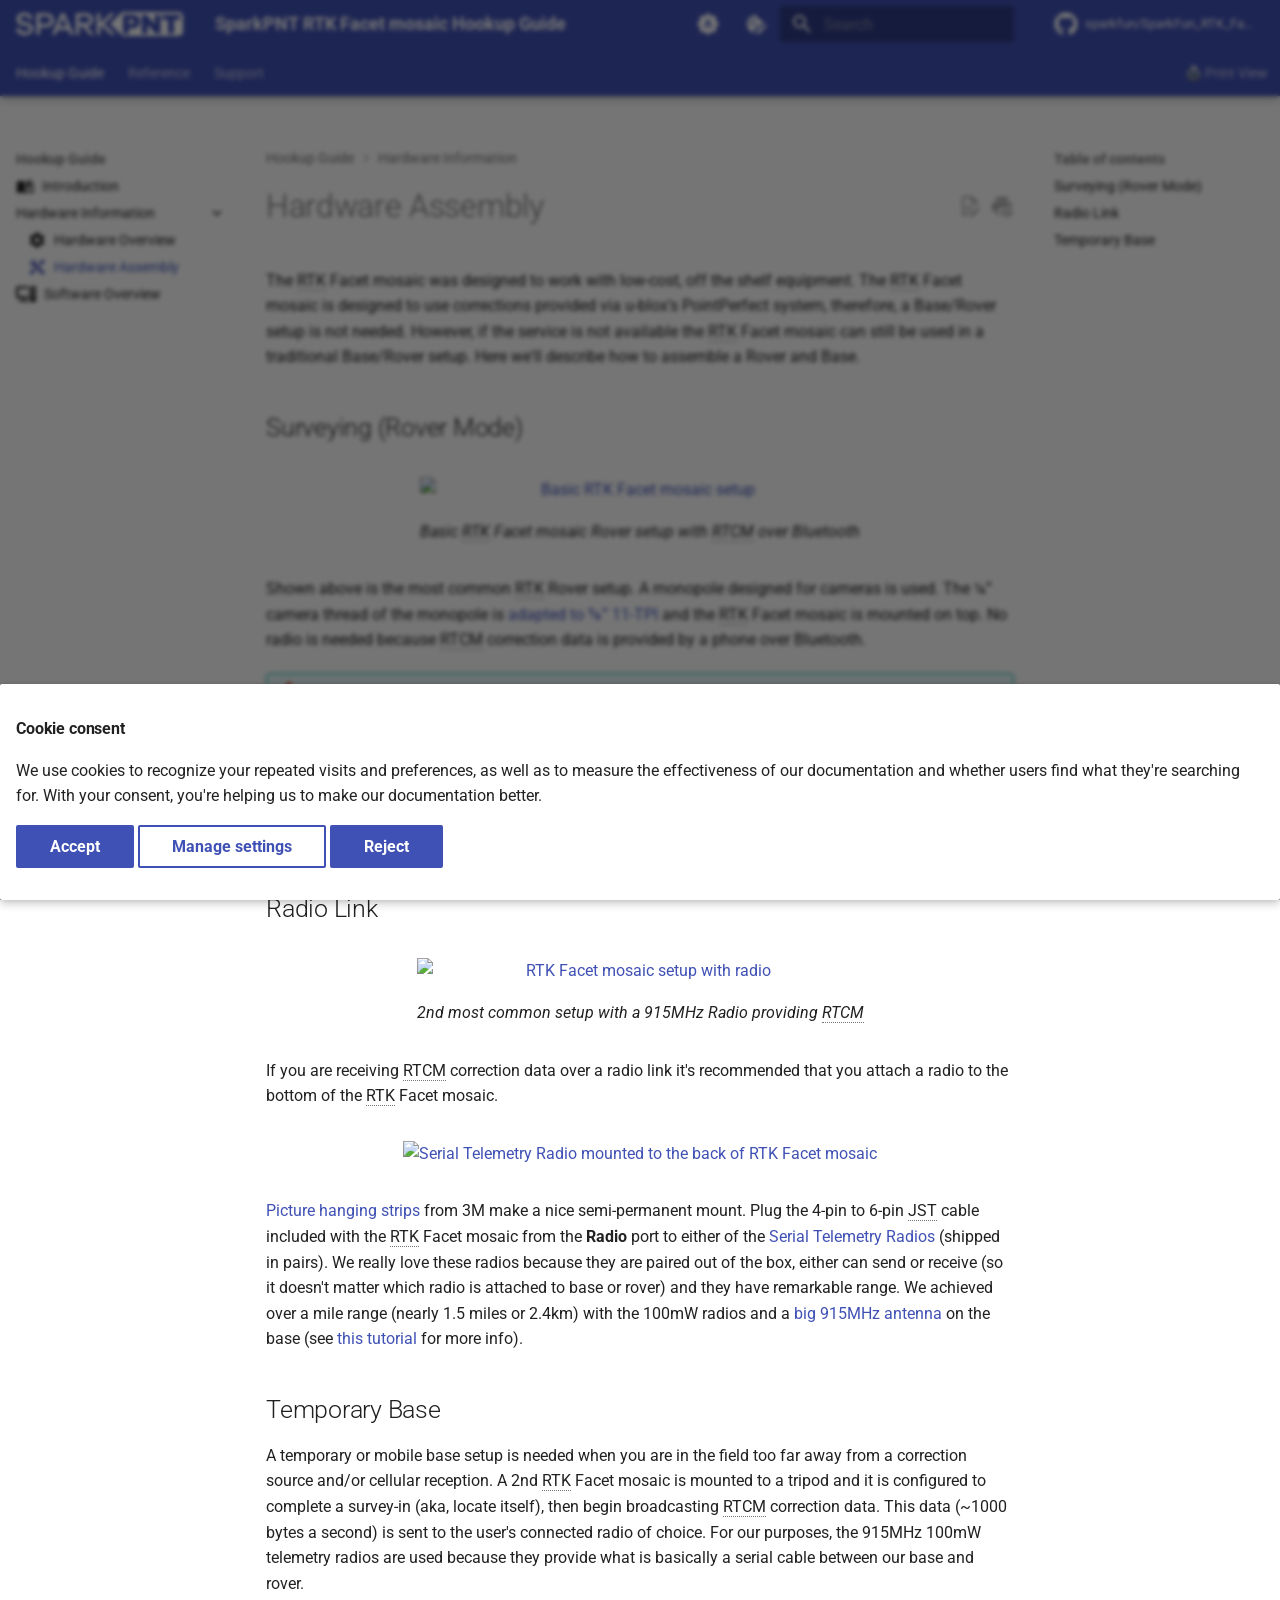
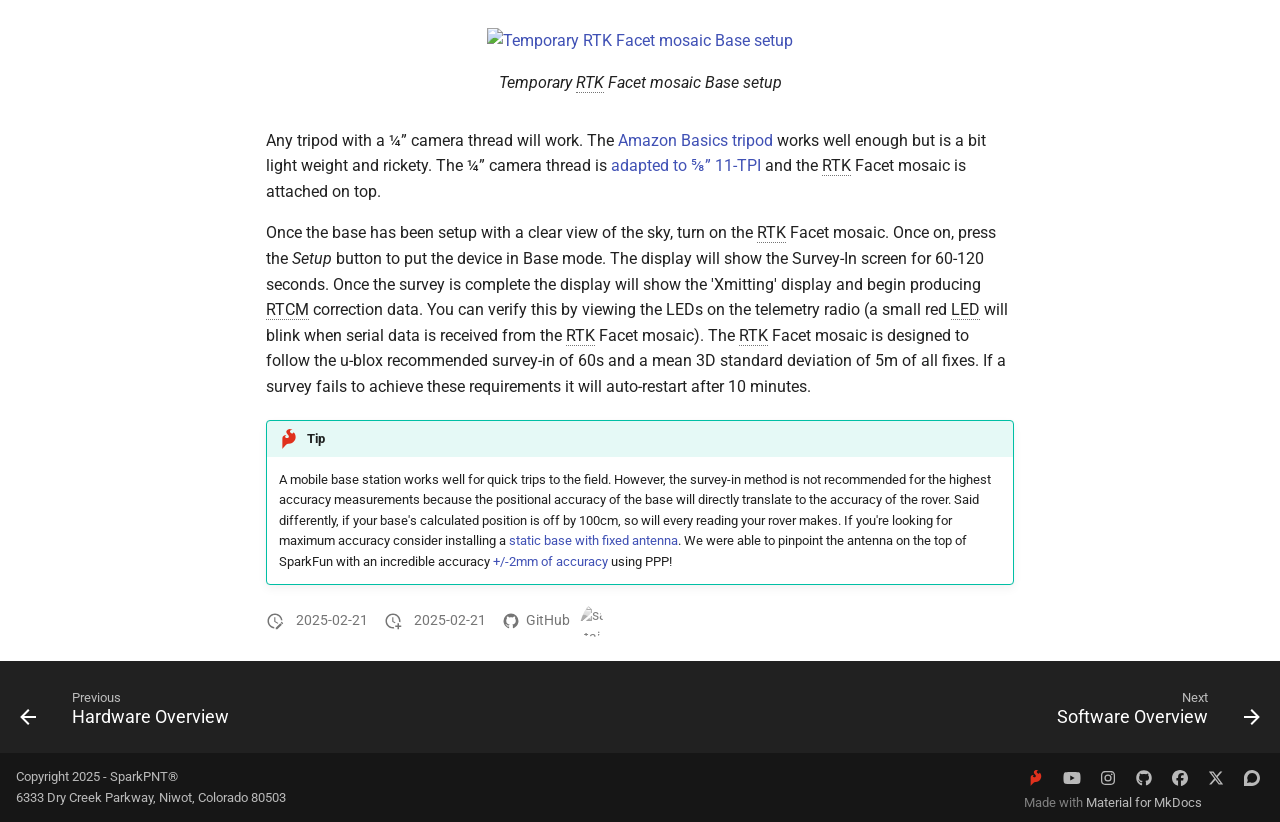
==== commit f109c819: "Deployed c26f8e2 with MkDocs version: 1.6.1" ====
--- a/hardware_assembly/index.html
+++ b/hardware_assembly/index.html
@@ -25,7 +25,7 @@
       
       
       <link rel="icon" href="../assets/img/sfe-logo.png">
-      <meta name="generator" content="mkdocs-1.6.1, mkdocs-material-9.6.15+insiders-4.53.16">
+      <meta name="generator" content="mkdocs-1.6.1, mkdocs-material-9.6.19+insiders-4.53.17">
     
     
       
@@ -33,7 +33,7 @@
       
     
     
-      <link rel="stylesheet" href="../assets/stylesheets/main.8cce3a28.min.css">
+      <link rel="stylesheet" href="../assets/stylesheets/main.6f439c71.min.css">
       
         
         <link rel="stylesheet" href="../assets/stylesheets/palette.ab4e12ef.min.css">
@@ -42,70 +42,112 @@
   
   
     
-    
-  
-    
-    
-  
-    
-    
-  
-    
-    
-  
-    
-    
-  
-    
-    
-  
-    
-    
-  
-    
-    
-  
-    
-    
-  
-    
-    
-  
-    
-    
-  
-    
-    
-  
-    
-    
-  
-    
-    
-  
-    
-    
-  
-    
-    
-  
-    
-    
-  
-    
-    
-  
-    
-    
-  
-    
-    
-  
-    
-    
-  
-  
-  <style>:root{--md-admonition-icon--note:url('data:image/svg+xml;charset=utf-8,%3Csvg%20xmlns%3D%22http%3A//www.w3.org/2000/svg%22%20viewBox%3D%220%200%2016%2016%22%3E%3Cpath%20d%3D%22M1%207.775V2.75C1%201.784%201.784%201%202.75%201h5.025c.464%200%20.91.184%201.238.513l6.25%206.25a1.75%201.75%200%200%201%200%202.474l-5.026%205.026a1.75%201.75%200%200%201-2.474%200l-6.25-6.25A1.75%201.75%200%200%201%201%207.775m1.5%200c0%20.066.026.13.073.177l6.25%206.25a.25.25%200%200%200%20.354%200l5.025-5.025a.25.25%200%200%200%200-.354l-6.25-6.25a.25.25%200%200%200-.177-.073H2.75a.25.25%200%200%200-.25.25ZM6%205a1%201%200%201%201%200%202%201%201%200%200%201%200-2%22/%3E%3C/svg%3E');--md-admonition-icon--abstract:url('data:image/svg+xml;charset=utf-8,%3Csvg%20xmlns%3D%22http%3A//www.w3.org/2000/svg%22%20viewBox%3D%220%200%2016%2016%22%3E%3Cpath%20d%3D%22M2.5%201.75v11.5c0%20.138.112.25.25.25h3.17a.75.75%200%200%201%200%201.5H2.75A1.75%201.75%200%200%201%201%2013.25V1.75C1%20.784%201.784%200%202.75%200h8.5C12.216%200%2013%20.784%2013%201.75v7.736a.75.75%200%200%201-1.5%200V1.75a.25.25%200%200%200-.25-.25h-8.5a.25.25%200%200%200-.25.25m13.274%209.537zl-4.557%204.45a.75.75%200%200%201-1.055-.008l-1.943-1.95a.75.75%200%200%201%201.062-1.058l1.419%201.425%204.026-3.932a.75.75%200%201%201%201.048%201.074M4.75%204h4.5a.75.75%200%200%201%200%201.5h-4.5a.75.75%200%200%201%200-1.5M4%207.75A.75.75%200%200%201%204.75%207h2a.75.75%200%200%201%200%201.5h-2A.75.75%200%200%201%204%207.75%22/%3E%3C/svg%3E');--md-admonition-icon--info:url('data:image/svg+xml;charset=utf-8,%3Csvg%20xmlns%3D%22http%3A//www.w3.org/2000/svg%22%20viewBox%3D%220%200%2016%2016%22%3E%3Cpath%20d%3D%22M0%208a8%208%200%201%201%2016%200A8%208%200%200%201%200%208m8-6.5a6.5%206.5%200%201%200%200%2013%206.5%206.5%200%200%200%200-13M6.5%207.75A.75.75%200%200%201%207.25%207h1a.75.75%200%200%201%20.75.75v2.75h.25a.75.75%200%200%201%200%201.5h-2a.75.75%200%200%201%200-1.5h.25v-2h-.25a.75.75%200%200%201-.75-.75M8%206a1%201%200%201%201%200-2%201%201%200%200%201%200%202%22/%3E%3C/svg%3E');--md-admonition-icon--tip:url('data:image/svg+xml;charset=utf-8,%3Csvg%20xmlns%3D%22http%3A//www.w3.org/2000/svg%22%20viewBox%3D%220%200%2024%2024%22%3E%3Cpath%20d%3D%22M16.307%205.476c-.756.134-1.975-.615-2.59-1.362-.755-.922-.66-1.647-.071-2.29.883-.978%202.396-.6%202.396-.6s-2.772-2.432-5.658-.44c-2.571%201.77-1.833%204.183.487%206.288%202.09%201.902.42%203.988-1.686%203.717-1.443-.184-2.034-1.343-1.687-2.054.298-.608%201.335-.982%201.335-.982s-1.19-.484-2.592.044c-1.259.474-2.297%201.515-2.214%204.12V24s1.301-1.604%202.83-3.236c1.714-1.84%202.495-3.084%204.254-2.938%203.328.205%205.735-1.273%207.371-3.645%203.141-4.563.67-9.68-1.43-10.343%200%200%20.34%201.438-.745%201.638%22/%3E%3C/svg%3E');--md-admonition-icon--success:url('data:image/svg+xml;charset=utf-8,%3Csvg%20xmlns%3D%22http%3A//www.w3.org/2000/svg%22%20viewBox%3D%220%200%2016%2016%22%3E%3Cpath%20d%3D%22M13.78%204.22a.75.75%200%200%201%200%201.06l-7.25%207.25a.75.75%200%200%201-1.06%200L2.22%209.28a.75.75%200%200%201%20.018-1.042.75.75%200%200%201%201.042-.018L6%2010.94l6.72-6.72a.75.75%200%200%201%201.06%200%22/%3E%3C/svg%3E');--md-admonition-icon--question:url('data:image/svg+xml;charset=utf-8,%3Csvg%20xmlns%3D%22http%3A//www.w3.org/2000/svg%22%20viewBox%3D%220%200%2016%2016%22%3E%3Cpath%20d%3D%22M0%208a8%208%200%201%201%2016%200A8%208%200%200%201%200%208m8-6.5a6.5%206.5%200%201%200%200%2013%206.5%206.5%200%200%200%200-13M6.92%206.085h.001a.749.749%200%201%201-1.342-.67c.169-.339.436-.701.849-.977C6.845%204.16%207.369%204%208%204a2.76%202.76%200%200%201%201.637.525c.503.377.863.965.863%201.725%200%20.448-.115.83-.329%201.15-.205.307-.47.513-.692.662-.109.072-.22.138-.313.195l-.006.004a6%206%200%200%200-.26.16%201%201%200%200%200-.276.245.75.75%200%200%201-1.248-.832c.184-.264.42-.489.692-.661q.154-.1.313-.195l.007-.004c.1-.061.182-.11.258-.161a1%201%200%200%200%20.277-.245C8.96%206.514%209%206.427%209%206.25a.61.61%200%200%200-.262-.525A1.27%201.27%200%200%200%208%205.5c-.369%200-.595.09-.74.187a1%201%200%200%200-.34.398M9%2011a1%201%200%201%201-2%200%201%201%200%200%201%202%200%22/%3E%3C/svg%3E');--md-admonition-icon--warning:url('data:image/svg+xml;charset=utf-8,%3Csvg%20xmlns%3D%22http%3A//www.w3.org/2000/svg%22%20viewBox%3D%220%200%2016%2016%22%3E%3Cpath%20d%3D%22M6.457%201.047c.659-1.234%202.427-1.234%203.086%200l6.082%2011.378A1.75%201.75%200%200%201%2014.082%2015H1.918a1.75%201.75%200%200%201-1.543-2.575Zm1.763.707a.25.25%200%200%200-.44%200L1.698%2013.132a.25.25%200%200%200%20.22.368h12.164a.25.25%200%200%200%20.22-.368Zm.53%203.996v2.5a.75.75%200%200%201-1.5%200v-2.5a.75.75%200%200%201%201.5%200M9%2011a1%201%200%201%201-2%200%201%201%200%200%201%202%200%22/%3E%3C/svg%3E');--md-admonition-icon--failure:url('data:image/svg+xml;charset=utf-8,%3Csvg%20xmlns%3D%22http%3A//www.w3.org/2000/svg%22%20viewBox%3D%220%200%2016%2016%22%3E%3Cpath%20d%3D%22M2.344%202.343za8%208%200%200%201%2011.314%2011.314A8.002%208.002%200%200%201%20.234%2010.089a8%208%200%200%201%202.11-7.746m1.06%2010.253a6.5%206.5%200%201%200%209.108-9.275%206.5%206.5%200%200%200-9.108%209.275M6.03%204.97%208%206.94l1.97-1.97a.749.749%200%200%201%201.275.326.75.75%200%200%201-.215.734L9.06%208l1.97%201.97a.749.749%200%200%201-.326%201.275.75.75%200%200%201-.734-.215L8%209.06l-1.97%201.97a.749.749%200%200%201-1.275-.326.75.75%200%200%201%20.215-.734L6.94%208%204.97%206.03a.75.75%200%200%201%20.018-1.042.75.75%200%200%201%201.042-.018%22/%3E%3C/svg%3E');--md-admonition-icon--danger:url('data:image/svg+xml;charset=utf-8,%3Csvg%20xmlns%3D%22http%3A//www.w3.org/2000/svg%22%20viewBox%3D%220%200%2016%2016%22%3E%3Cpath%20d%3D%22M9.504.43a1.516%201.516%200%200%201%202.437%201.713L10.415%205.5h2.123c1.57%200%202.346%201.909%201.22%203.004l-7.34%207.142a1.25%201.25%200%200%201-.871.354h-.302a1.25%201.25%200%200%201-1.157-1.723L5.633%2010.5H3.462c-1.57%200-2.346-1.909-1.22-3.004zm1.047%201.074L3.286%208.571A.25.25%200%200%200%203.462%209H6.75a.75.75%200%200%201%20.694%201.034l-1.713%204.188%206.982-6.793A.25.25%200%200%200%2012.538%207H9.25a.75.75%200%200%201-.683-1.06l2.008-4.418.003-.006-.004-.009-.006-.006-.008-.001q-.005%200-.009.004%22/%3E%3C/svg%3E');--md-admonition-icon--bug:url('data:image/svg+xml;charset=utf-8,%3Csvg%20xmlns%3D%22http%3A//www.w3.org/2000/svg%22%20viewBox%3D%220%200%2016%2016%22%3E%3Cpath%20d%3D%22M4.72.22a.75.75%200%200%201%201.06%200l1%20.999a3.5%203.5%200%200%201%202.441%200l.999-1a.748.748%200%200%201%201.265.332.75.75%200%200%201-.205.729l-.775.776c.616.63.995%201.493.995%202.444v.327q0%20.15-.025.292c.408.14.764.392%201.029.722l1.968-.787a.75.75%200%200%201%20.556%201.392L13%207.258V9h2.25a.75.75%200%200%201%200%201.5H13v.5q-.002.615-.141%201.186l2.17.868a.75.75%200%200%201-.557%201.392l-2.184-.873A5%205%200%200%201%208%2016a5%205%200%200%201-4.288-2.427l-2.183.873a.75.75%200%200%201-.558-1.392l2.17-.868A5%205%200%200%201%203%2011v-.5H.75a.75.75%200%200%201%200-1.5H3V7.258L.971%206.446a.75.75%200%200%201%20.558-1.392l1.967.787c.265-.33.62-.583%201.03-.722a1.7%201.7%200%200%201-.026-.292V4.5c0-.951.38-1.814.995-2.444L4.72%201.28a.75.75%200%200%201%200-1.06m.53%206.28a.75.75%200%200%200-.75.75V11a3.5%203.5%200%201%200%207%200V7.25a.75.75%200%200%200-.75-.75ZM6.173%205h3.654A.17.17%200%200%200%2010%204.827V4.5a2%202%200%201%200-4%200v.327c0%20.096.077.173.173.173%22/%3E%3C/svg%3E');--md-admonition-icon--example:url('data:image/svg+xml;charset=utf-8,%3Csvg%20xmlns%3D%22http%3A//www.w3.org/2000/svg%22%20viewBox%3D%220%200%2016%2016%22%3E%3Cpath%20d%3D%22M5%205.782V2.5h-.25a.75.75%200%200%201%200-1.5h6.5a.75.75%200%200%201%200%201.5H11v3.282l3.666%205.76C15.619%2013.04%2014.543%2015%2012.767%2015H3.233c-1.776%200-2.852-1.96-1.899-3.458Zm-2.4%206.565a.75.75%200%200%200%20.633%201.153h9.534a.75.75%200%200%200%20.633-1.153L12.225%2010.5h-8.45ZM9.5%202.5h-3V6c0%20.143-.04.283-.117.403L4.73%209h6.54L9.617%206.403A.75.75%200%200%201%209.5%206Z%22/%3E%3C/svg%3E');--md-admonition-icon--quote:url('data:image/svg+xml;charset=utf-8,%3Csvg%20xmlns%3D%22http%3A//www.w3.org/2000/svg%22%20viewBox%3D%220%200%2016%2016%22%3E%3Cpath%20d%3D%22M1.75%202.5h10.5a.75.75%200%200%201%200%201.5H1.75a.75.75%200%200%201%200-1.5m4%205h8.5a.75.75%200%200%201%200%201.5h-8.5a.75.75%200%200%201%200-1.5m0%205h8.5a.75.75%200%200%201%200%201.5h-8.5a.75.75%200%200%201%200-1.5M2.5%207.75v6a.75.75%200%200%201-1.5%200v-6a.75.75%200%200%201%201.5%200%22/%3E%3C/svg%3E');--md-admonition-icon--github:url('data:image/svg+xml;charset=utf-8,%3Csvg%20xmlns%3D%22http%3A//www.w3.org/2000/svg%22%20viewBox%3D%220%200%2024%2024%22%3E%3Cpath%20d%3D%22M12%20.297c-6.63%200-12%205.373-12%2012%200%205.303%203.438%209.8%208.205%2011.385.6.113.82-.258.82-.577%200-.285-.01-1.04-.015-2.04-3.338.724-4.042-1.61-4.042-1.61C4.422%2018.07%203.633%2017.7%203.633%2017.7c-1.087-.744.084-.729.084-.729%201.205.084%201.838%201.236%201.838%201.236%201.07%201.835%202.809%201.305%203.495.998.108-.776.417-1.305.76-1.605-2.665-.3-5.466-1.332-5.466-5.93%200-1.31.465-2.38%201.235-3.22-.135-.303-.54-1.523.105-3.176%200%200%201.005-.322%203.3%201.23.96-.267%201.98-.399%203-.405%201.02.006%202.04.138%203%20.405%202.28-1.552%203.285-1.23%203.285-1.23.645%201.653.24%202.873.12%203.176.765.84%201.23%201.91%201.23%203.22%200%204.61-2.805%205.625-5.475%205.92.42.36.81%201.096.81%202.22%200%201.606-.015%202.896-.015%203.286%200%20.315.21.69.825.57C20.565%2022.092%2024%2017.592%2024%2012.297c0-6.627-5.373-12-12-12%22/%3E%3C/svg%3E');--md-admonition-icon--arduino:url('data:image/svg+xml;charset=utf-8,%3Csvg%20xmlns%3D%22http%3A//www.w3.org/2000/svg%22%20viewBox%3D%220%200%2024%2024%22%3E%3Cpath%20d%3D%22M18.087%206.146c-.3%200-.607.017-.907.069-2.532.367-4.23%202.239-5.18%203.674-.95-1.435-2.648-3.307-5.18-3.674a6.5%206.5%200%200%200-.907-.069C2.648%206.146%200%208.77%200%2012s2.656%205.854%205.913%205.854c.3%200%20.607-.017.916-.069%202.531-.376%204.23-2.247%205.18-3.683.949%201.436%202.647%203.307%205.18%203.683.299.043.607.069.915.069C21.344%2017.854%2024%2015.23%2024%2012s-2.656-5.854-5.913-5.854M6.53%2015.734a4%204%200%200%201-.625.043c-2.148%200-3.889-1.7-3.889-3.777%200-2.085%201.749-3.777%203.898-3.777q.312.002.624.043c2.39.35%203.847%202.768%204.347%203.734-.508.974-1.974%203.384-4.355%203.734m11.558.043c-.208%200-.416-.017-.624-.043-2.39-.35-3.856-2.768-4.347-3.734.491-.966%201.957-3.384%204.347-3.734q.312-.041.624-.043c2.149%200%203.89%201.7%203.89%203.777%200%202.085-1.75%203.777-3.89%203.777m1.65-4.404v1.134h-1.205v1.182h-1.156v-1.182H16.17v-1.134h1.206V10.19h1.156v1.183zM4.246%2012.498H7.82v-1.125H4.245v1.125z%22/%3E%3C/svg%3E');--md-admonition-icon--rpi:url('data:image/svg+xml;charset=utf-8,%3Csvg%20xmlns%3D%22http%3A//www.w3.org/2000/svg%22%20viewBox%3D%220%200%2024%2024%22%3E%3Cpath%20d%3D%22m19.896%2010.896-.173-.303c.007-2.174-1.002-3.06-2.179-3.734.356-.094.724-.172.825-.619.611-.156.74-.44.8-.74.16-.106.696-.406.64-.92.3-.207.467-.473.382-.85.322-.35.407-.641.27-.909.387-.48.215-.73.05-.982.29-.525.034-1.088-.776-.994-.322-.473-1.024-.366-1.133-.364-.121-.152-.281-.282-.775-.219-.32-.285-.677-.236-1.046-.096-.438-.34-.727-.068-1.058.036-.53-.171-.652.063-.912.158-.578-.12-.754.141-1.03.418l-.323-.006c-.872.506-1.305%201.536-1.459%202.066-.153-.53-.586-1.56-1.457-2.066l-.323.006C9.942.501%209.766.239%209.19.36%208.927.265%208.806.03%208.276.202%208.059.134%207.86-.007%207.624%200a.7.7%200%200%200-.405.166c-.37-.14-.727-.189-1.046.096-.494-.063-.654.068-.776.22-.108-.003-.81-.11-1.133.363-.81-.094-1.065.47-.776.994-.165.252-.336.502.05.982-.136.268-.051.558.27.91-.084.376.083.642.383.849-.056.515.48.814.639.92.061.3.19.584.801.74.1.448.469.525.825.619-1.177.673-2.186%201.56-2.18%203.735l-.172.302c-1.349.809-2.562%203.406-.664%205.517.124.661.332%201.136.517%201.661.277%202.117%202.084%203.108%202.56%203.226.699.524%201.443%201.02%202.45%201.37.948.963%201.976%201.33%203.01%201.33h.046c1.034%200%202.062-.367%203.01-1.33%201.007-.35%201.751-.847%202.45-1.37.476-.118%202.284-1.109%202.56-3.226.186-.525.394-1%20.517-1.66%201.899-2.112.685-4.71-.664-5.518m-1.04-.371c-.07.876-4.635-3.05-3.846-3.181%202.139-.356%203.919.896%203.847%203.18m-2.015%204.365c-1.148.74-2.802.262-3.695-1.069s-.686-3.01.462-3.75%202.803-.263%203.696%201.068c.892%201.33.686%203.01-.463%203.75M13.66%201.372c.04.197.084.321.135.358.254-.272.462-.55.788-.813.001.154-.077.321.117.443a2.3%202.3%200%200%201%20.727-.624c-.152.26-.026.34.055.448.24-.206.468-.414.91-.576-.12.148-.29.292-.11.461.247-.154.496-.309%201.083-.418-.132.147-.406.295-.24.442Q17.59.915%2018.158.84c-.182.15-.334.296-.184.412.332-.102.79-.24%201.237-.121l-.283.285c-.032.038.662.03%201.12.036-.167.232-.338.456-.437.855.045.046.272.02.486%200-.22.462-.6.578-.69.776.135.101.32.075.524.006-.158.325-.49.548-.751.812.066.047.182.075.456.043a4.2%204.2%200%200%201-.88.703c.06.07.272.068.467.072-.313.307-.717.466-1.095.667.188.13.323.1.467.097-.267.22-.722.335-1.144.467.08.125.16.159.332.194-.447.247-1.087.134-1.268.26.044.125.167.206.314.274-.72.041-2.688-.027-3.065-1.516.737-.81%202.081-1.76%204.394-2.934-1.8.602-3.423%201.405-4.782%202.51-1.598-.744-.496-2.62.283-3.365m-1.613%205.372c1.133-.012%202.536.832%202.53%201.629-.005.702-.985%201.271-2.52%201.26-1.505-.017-2.518-.715-2.514-1.395.002-.56%201.228-1.527%202.504-1.494m-5.764-.6c.172-.036.252-.07.332-.195-.422-.132-.877-.247-1.145-.466.145.001.28.031.468-.097-.378-.201-.782-.36-1.095-.667.195-.005.406-.002.467-.073a4.2%204.2%200%200%201-.88-.703c.274.032.39.004.456-.043-.262-.264-.593-.487-.751-.812.203.069.389.095.523-.006-.089-.198-.47-.314-.69-.776.215.02.442.046.487%200-.1-.399-.27-.623-.437-.855.458-.007%201.152.002%201.12-.036l-.283-.285c.447-.119.905.019%201.237.121.15-.116-.002-.263-.184-.412q.569.076%201.034.254C7.106.946%206.833.798%206.7.651c.587.11.836.264%201.083.418.18-.17.01-.313-.111-.46.443.161.67.37.911.575.081-.108.207-.187.055-.448.315.178.552.389.727.624.194-.122.116-.289.117-.442.326.261.534.54.788.812.05-.037.095-.161.135-.358.78.745%201.88%202.621.283%203.365C9.33%203.633%207.707%202.83%205.909%202.228c2.312%201.174%203.656%202.124%204.392%202.933-.377%201.49-2.345%201.558-3.065%201.516.147-.068.27-.149.314-.273-.18-.126-.821-.013-1.268-.26m2.817%201.133c.788.13-3.777%204.056-3.847%203.18C5.18%208.174%206.96%206.922%209.1%207.278m-4.847%208.756c-1.109-.879-1.466-3.453.59-4.61%201.24-.327.419%205.052-.59%204.61m4.266%204.6c-.626.371-2.145.218-3.225-1.31-.729-1.282-.635-2.587-.123-2.97.765-.46%201.946.16%202.856%201.2.792.94%201.153%202.592.492%203.08m-1.242-5.61c-1.148-.74-1.355-2.42-.462-3.75s2.547-1.81%203.695-1.068c1.148.74%201.355%202.42.463%203.75-.893%201.331-2.547%201.81-3.695%201.069m4.795%208.229c-1.376.058-2.726-1.11-2.708-1.516-.02-.594%201.676-1.058%202.782-1.03%201.113-.049%202.607.352%202.61.884.018.517-1.355%201.684-2.684%201.662m2.759-5.858c.008%201.39-1.226%202.522-2.757%202.53-1.53.007-2.777-1.114-2.785-2.504v-.026c-.008-1.39%201.226-2.523%202.756-2.53s2.778%201.113%202.786%202.503zm3.855%202.003c-1.186%201.62-2.792%201.684-3.39%201.232-.625-.58-.148-2.385.71-3.374.98-1.092%202.03-1.804%202.76-1.248.492.483.78%202.301-.08%203.39m1.072-3.43c-1.009.44-1.83-4.938-.59-4.61%202.057%201.157%201.7%203.73.59%204.61m-.026-8.328h.299v-.53h.299c.15%200%20.205.062.226.205.015.108.011.239.048.325h.298c-.053-.076-.052-.236-.057-.321-.01-.138-.051-.28-.198-.318v-.004c.15-.06.215-.18.215-.34%200-.206-.154-.375-.397-.375h-.732zm.299-1.126h.327c.133%200%20.205.058.205.188%200%20.137-.072.194-.205.194h-.327zm-1.034.464a1.27%201.27%200%201%200%202.54%200%201.27%201.27%200%200%200-2.54%200m2.328%200a1.058%201.058%200%201%201-2.116%200%201.058%201.058%200%200%201%202.116%200%22/%3E%3C/svg%3E');--md-admonition-icon--python:url('data:image/svg+xml;charset=utf-8,%3Csvg%20xmlns%3D%22http%3A//www.w3.org/2000/svg%22%20viewBox%3D%220%200%2024%2024%22%3E%3Cpath%20d%3D%22m14.25.18.9.2.73.26.59.3.45.32.34.34.25.34.16.33.1.3.04.26.02.2-.01.13V8.5l-.05.63-.13.55-.21.46-.26.38-.3.31-.33.25-.35.19-.35.14-.33.1-.3.07-.26.04-.21.02H8.77l-.69.05-.59.14-.5.22-.41.27-.33.32-.27.35-.2.36-.15.37-.1.35-.07.32-.04.27-.02.21v3.06H3.17l-.21-.03-.28-.07-.32-.12-.35-.18-.36-.26-.36-.36-.35-.46-.32-.59-.28-.73-.21-.88-.14-1.05-.05-1.23.06-1.22.16-1.04.24-.87.32-.71.36-.57.4-.44.42-.33.42-.24.4-.16.36-.1.32-.05.24-.01h.16l.06.01h8.16v-.83H6.18l-.01-2.75-.02-.37.05-.34.11-.31.17-.28.25-.26.31-.23.38-.2.44-.18.51-.15.58-.12.64-.1.71-.06.77-.04.84-.02%201.27.05zm-6.3%201.98-.23.33-.08.41.08.41.23.34.33.22.41.09.41-.09.33-.22.23-.34.08-.41-.08-.41-.23-.33-.33-.22-.41-.09-.41.09zm13.09%203.95.28.06.32.12.35.18.36.27.36.35.35.47.32.59.28.73.21.88.14%201.04.05%201.23-.06%201.23-.16%201.04-.24.86-.32.71-.36.57-.4.45-.42.33-.42.24-.4.16-.36.09-.32.05-.24.02-.16-.01h-8.22v.82h5.84l.01%202.76.02.36-.05.34-.11.31-.17.29-.25.25-.31.24-.38.2-.44.17-.51.15-.58.13-.64.09-.71.07-.77.04-.84.01-1.27-.04-1.07-.14-.9-.2-.73-.25-.59-.3-.45-.33-.34-.34-.25-.34-.16-.33-.1-.3-.04-.25-.02-.2.01-.13v-5.34l.05-.64.13-.54.21-.46.26-.38.3-.32.33-.24.35-.2.35-.14.33-.1.3-.06.26-.04.21-.02.13-.01h5.84l.69-.05.59-.14.5-.21.41-.28.33-.32.27-.35.2-.36.15-.36.1-.35.07-.32.04-.28.02-.21V6.07h2.09l.14.01zm-6.47%2014.25-.23.33-.08.41.08.41.23.33.33.23.41.08.41-.08.33-.23.23-.33.08-.41-.08-.41-.23-.33-.33-.23-.41-.08-.41.08z%22/%3E%3C/svg%3E');--md-admonition-icon--code:url('data:image/svg+xml;charset=utf-8,%3Csvg%20xmlns%3D%22http%3A//www.w3.org/2000/svg%22%20viewBox%3D%220%200%20384%20512%22%3E%3C%21--%21%20Font%20Awesome%20Free%206.7.2%20by%20%40fontawesome%20-%20https%3A//fontawesome.com%20License%20-%20https%3A//fontawesome.com/license/free%20%28Icons%3A%20CC%20BY%204.0%2C%20Fonts%3A%20SIL%20OFL%201.1%2C%20Code%3A%20MIT%20License%29%20Copyright%202024%20Fonticons%2C%20Inc.--%3E%3Cpath%20d%3D%22M64%20464c-8.8%200-16-7.2-16-16V64c0-8.8%207.2-16%2016-16h160v80c0%2017.7%2014.3%2032%2032%2032h80v288c0%208.8-7.2%2016-16%2016zM64%200C28.7%200%200%2028.7%200%2064v384c0%2035.3%2028.7%2064%2064%2064h256c35.3%200%2064-28.7%2064-64V154.5c0-17-6.7-33.3-18.7-45.3l-90.6-90.5C262.7%206.7%20246.5%200%20229.5%200zm97%20289c9.4-9.4%209.4-24.6%200-33.9s-24.6-9.4-33.9%200L79%20303c-9.4%209.4-9.4%2024.6%200%2033.9l48%2048c9.4%209.4%2024.6%209.4%2033.9%200s9.4-24.6%200-33.9l-31-31%2031-31zm96-34c-9.4-9.4-24.6-9.4-33.9%200s-9.4%2024.6%200%2033.9l31%2031-31%2031c-9.4%209.4-9.4%2024.6%200%2033.9s24.6%209.4%2033.9%200l48-48c9.4-9.4%209.4-24.6%200-33.9l-48-48z%22/%3E%3C/svg%3E');--md-admonition-icon--terminal:url('data:image/svg+xml;charset=utf-8,%3Csvg%20xmlns%3D%22http%3A//www.w3.org/2000/svg%22%20viewBox%3D%220%200%2016%2016%22%3E%3Cpath%20d%3D%22M0%202.75C0%201.784.784%201%201.75%201h12.5c.966%200%201.75.784%201.75%201.75v10.5A1.75%201.75%200%200%201%2014.25%2015H1.75A1.75%201.75%200%200%201%200%2013.25Zm1.75-.25a.25.25%200%200%200-.25.25v10.5c0%20.138.112.25.25.25h12.5a.25.25%200%200%200%20.25-.25V2.75a.25.25%200%200%200-.25-.25ZM7.25%208a.75.75%200%200%201-.22.53l-2.25%202.25a.749.749%200%200%201-1.275-.326.75.75%200%200%201%20.215-.734L5.44%208%203.72%206.28a.749.749%200%200%201%20.326-1.275.75.75%200%200%201%20.734.215l2.25%202.25c.141.14.22.331.22.53m1.5%201.5h3a.75.75%200%200%201%200%201.5h-3a.75.75%200%200%201%200-1.5%22/%3E%3C/svg%3E');--md-admonition-icon--serial:url('data:image/svg+xml;charset=utf-8,%3Csvg%20xmlns%3D%22http%3A//www.w3.org/2000/svg%22%20viewBox%3D%220%200%20576%20512%22%3E%3C%21--%21%20Font%20Awesome%20Free%206.7.2%20by%20%40fontawesome%20-%20https%3A//fontawesome.com%20License%20-%20https%3A//fontawesome.com/license/free%20%28Icons%3A%20CC%20BY%204.0%2C%20Fonts%3A%20SIL%20OFL%201.1%2C%20Code%3A%20MIT%20License%29%20Copyright%202024%20Fonticons%2C%20Inc.--%3E%3Cpath%20d%3D%22M64%200C28.7%200%200%2028.7%200%2064v288c0%2035.3%2028.7%2064%2064%2064h176l-10.7%2032H160c-17.7%200-32%2014.3-32%2032s14.3%2032%2032%2032h256c17.7%200%2032-14.3%2032-32s-14.3-32-32-32h-69.3L336%20416h176c35.3%200%2064-28.7%2064-64V64c0-35.3-28.7-64-64-64zm448%2064v288H64V64z%22/%3E%3C/svg%3E');--md-admonition-icon--hot:url('data:image/svg+xml;charset=utf-8,%3Csvg%20xmlns%3D%22http%3A//www.w3.org/2000/svg%22%20viewBox%3D%220%200%2024%2024%22%3E%3Cpath%20d%3D%22M15.66%2011.2c-.23-.3-.51-.56-.77-.82-.67-.6-1.43-1.03-2.07-1.66C11.33%207.26%2011%204.85%2011.95%203c-.95.23-1.78.75-2.49%201.32-2.59%202.08-3.61%205.75-2.39%208.9.04.1.08.2.08.33%200%20.22-.15.42-.35.5-.23.1-.47.04-.66-.12a.6.6%200%200%201-.14-.17c-1.13-1.43-1.31-3.48-.55-5.12C3.78%2010%202.87%2012.3%203%2014.47c.06.5.12%201%20.29%201.5.14.6.41%201.2.71%201.73%201.08%201.73%202.95%202.97%204.96%203.22%202.14.27%204.43-.12%206.07-1.6%201.83-1.66%202.47-4.32%201.53-6.6l-.13-.26c-.21-.46-.77-1.26-.77-1.26m-3.16%206.3c-.28.24-.74.5-1.1.6-1.12.4-2.24-.16-2.9-.82%201.19-.28%201.9-1.16%202.11-2.05.17-.8-.15-1.46-.28-2.23-.12-.74-.1-1.37.17-2.06.19.38.39.76.63%201.06.77%201%201.98%201.44%202.24%202.8.04.14.06.28.06.43.03.82-.33%201.72-.93%202.27M21%2013h-2V7h2zm0%204h-2v-2h2z%22/%3E%3C/svg%3E');--md-admonition-icon--link:url('data:image/svg+xml;charset=utf-8,%3Csvg%20xmlns%3D%22http%3A//www.w3.org/2000/svg%22%20viewBox%3D%220%200%2016%2016%22%3E%3Cpath%20d%3D%22m7.775%203.275%201.25-1.25a3.5%203.5%200%201%201%204.95%204.95l-2.5%202.5a3.5%203.5%200%200%201-4.95%200%20.75.75%200%200%201%20.018-1.042.75.75%200%200%201%201.042-.018%202%202%200%200%200%202.83%200l2.5-2.5a2.002%202.002%200%200%200-2.83-2.83l-1.25%201.25a.75.75%200%200%201-1.042-.018.75.75%200%200%201-.018-1.042m-4.69%209.64a2%202%200%200%200%202.83%200l1.25-1.25a.75.75%200%200%201%201.042.018.75.75%200%200%201%20.018%201.042l-1.25%201.25a3.5%203.5%200%201%201-4.95-4.95l2.5-2.5a3.5%203.5%200%200%201%204.95%200%20.75.75%200%200%201-.018%201.042.75.75%200%200%201-1.042.018%202%202%200%200%200-2.83%200l-2.5%202.5a2%202%200%200%200%200%202.83%22/%3E%3C/svg%3E');}</style>
+      
+      
+    
+  
+    
+      
+      
+    
+  
+    
+      
+      
+    
+  
+    
+      
+      
+    
+  
+    
+      
+      
+    
+  
+    
+      
+      
+    
+  
+    
+      
+      
+    
+  
+    
+      
+      
+    
+  
+    
+      
+      
+    
+  
+    
+      
+      
+    
+  
+    
+      
+      
+    
+  
+    
+      
+      
+    
+  
+    
+      
+      
+    
+  
+    
+      
+      
+    
+  
+    
+      
+      
+    
+  
+    
+      
+      
+    
+  
+    
+      
+      
+    
+  
+    
+      
+      
+    
+  
+    
+      
+      
+    
+  
+    
+      
+      
+    
+  
+    
+      
+      
+    
+  
+  
+  <style>:root{--md-admonition-icon--note:url('data:image/svg+xml;charset=utf-8,%3Csvg%20xmlns%3D%22http%3A//www.w3.org/2000/svg%22%20viewBox%3D%220%200%2016%2016%22%3E%3Cpath%20d%3D%22M1%207.775V2.75C1%201.784%201.784%201%202.75%201h5.025c.464%200%20.91.184%201.238.513l6.25%206.25a1.75%201.75%200%200%201%200%202.474l-5.026%205.026a1.75%201.75%200%200%201-2.474%200l-6.25-6.25A1.75%201.75%200%200%201%201%207.775m1.5%200c0%20.066.026.13.073.177l6.25%206.25a.25.25%200%200%200%20.354%200l5.025-5.025a.25.25%200%200%200%200-.354l-6.25-6.25a.25.25%200%200%200-.177-.073H2.75a.25.25%200%200%200-.25.25ZM6%205a1%201%200%201%201%200%202%201%201%200%200%201%200-2%22/%3E%3C/svg%3E');--md-admonition-icon--abstract:url('data:image/svg+xml;charset=utf-8,%3Csvg%20xmlns%3D%22http%3A//www.w3.org/2000/svg%22%20viewBox%3D%220%200%2016%2016%22%3E%3Cpath%20d%3D%22M2.5%201.75v11.5c0%20.138.112.25.25.25h3.17a.75.75%200%200%201%200%201.5H2.75A1.75%201.75%200%200%201%201%2013.25V1.75C1%20.784%201.784%200%202.75%200h8.5C12.216%200%2013%20.784%2013%201.75v7.736a.75.75%200%200%201-1.5%200V1.75a.25.25%200%200%200-.25-.25h-8.5a.25.25%200%200%200-.25.25m13.274%209.537zl-4.557%204.45a.75.75%200%200%201-1.055-.008l-1.943-1.95a.75.75%200%200%201%201.062-1.058l1.419%201.425%204.026-3.932a.75.75%200%201%201%201.048%201.074M4.75%204h4.5a.75.75%200%200%201%200%201.5h-4.5a.75.75%200%200%201%200-1.5M4%207.75A.75.75%200%200%201%204.75%207h2a.75.75%200%200%201%200%201.5h-2A.75.75%200%200%201%204%207.75%22/%3E%3C/svg%3E');--md-admonition-icon--info:url('data:image/svg+xml;charset=utf-8,%3Csvg%20xmlns%3D%22http%3A//www.w3.org/2000/svg%22%20viewBox%3D%220%200%2016%2016%22%3E%3Cpath%20d%3D%22M0%208a8%208%200%201%201%2016%200A8%208%200%200%201%200%208m8-6.5a6.5%206.5%200%201%200%200%2013%206.5%206.5%200%200%200%200-13M6.5%207.75A.75.75%200%200%201%207.25%207h1a.75.75%200%200%201%20.75.75v2.75h.25a.75.75%200%200%201%200%201.5h-2a.75.75%200%200%201%200-1.5h.25v-2h-.25a.75.75%200%200%201-.75-.75M8%206a1%201%200%201%201%200-2%201%201%200%200%201%200%202%22/%3E%3C/svg%3E');--md-admonition-icon--tip:url('data:image/svg+xml;charset=utf-8,%3Csvg%20xmlns%3D%22http%3A//www.w3.org/2000/svg%22%20viewBox%3D%220%200%2024%2024%22%3E%3Cpath%20d%3D%22M16.307%205.476c-.756.134-1.975-.615-2.59-1.362-.755-.922-.66-1.647-.071-2.29.883-.978%202.396-.6%202.396-.6s-2.772-2.432-5.658-.44c-2.571%201.77-1.833%204.183.487%206.288%202.09%201.902.42%203.988-1.686%203.717-1.443-.184-2.034-1.343-1.687-2.054.298-.608%201.335-.982%201.335-.982s-1.19-.484-2.592.044c-1.259.474-2.297%201.515-2.214%204.12V24s1.301-1.604%202.83-3.236c1.714-1.84%202.495-3.084%204.254-2.938%203.328.205%205.735-1.273%207.371-3.645%203.141-4.563.67-9.68-1.43-10.343%200%200%20.34%201.438-.745%201.638%22/%3E%3C/svg%3E');--md-admonition-icon--success:url('data:image/svg+xml;charset=utf-8,%3Csvg%20xmlns%3D%22http%3A//www.w3.org/2000/svg%22%20viewBox%3D%220%200%2016%2016%22%3E%3Cpath%20d%3D%22M13.78%204.22a.75.75%200%200%201%200%201.06l-7.25%207.25a.75.75%200%200%201-1.06%200L2.22%209.28a.75.75%200%200%201%20.018-1.042.75.75%200%200%201%201.042-.018L6%2010.94l6.72-6.72a.75.75%200%200%201%201.06%200%22/%3E%3C/svg%3E');--md-admonition-icon--question:url('data:image/svg+xml;charset=utf-8,%3Csvg%20xmlns%3D%22http%3A//www.w3.org/2000/svg%22%20viewBox%3D%220%200%2016%2016%22%3E%3Cpath%20d%3D%22M0%208a8%208%200%201%201%2016%200A8%208%200%200%201%200%208m8-6.5a6.5%206.5%200%201%200%200%2013%206.5%206.5%200%200%200%200-13M6.92%206.085h.001a.749.749%200%201%201-1.342-.67c.169-.339.436-.701.849-.977C6.845%204.16%207.369%204%208%204a2.76%202.76%200%200%201%201.637.525c.503.377.863.965.863%201.725%200%20.448-.115.83-.329%201.15-.205.307-.47.513-.692.662-.109.072-.22.138-.313.195l-.006.004a6%206%200%200%200-.26.16%201%201%200%200%200-.276.245.75.75%200%200%201-1.248-.832c.184-.264.42-.489.692-.661q.154-.1.313-.195l.007-.004c.1-.061.182-.11.258-.161a1%201%200%200%200%20.277-.245C8.96%206.514%209%206.427%209%206.25a.61.61%200%200%200-.262-.525A1.27%201.27%200%200%200%208%205.5c-.369%200-.595.09-.74.187a1%201%200%200%200-.34.398M9%2011a1%201%200%201%201-2%200%201%201%200%200%201%202%200%22/%3E%3C/svg%3E');--md-admonition-icon--warning:url('data:image/svg+xml;charset=utf-8,%3Csvg%20xmlns%3D%22http%3A//www.w3.org/2000/svg%22%20viewBox%3D%220%200%2016%2016%22%3E%3Cpath%20d%3D%22M6.457%201.047c.659-1.234%202.427-1.234%203.086%200l6.082%2011.378A1.75%201.75%200%200%201%2014.082%2015H1.918a1.75%201.75%200%200%201-1.543-2.575Zm1.763.707a.25.25%200%200%200-.44%200L1.698%2013.132a.25.25%200%200%200%20.22.368h12.164a.25.25%200%200%200%20.22-.368Zm.53%203.996v2.5a.75.75%200%200%201-1.5%200v-2.5a.75.75%200%200%201%201.5%200M9%2011a1%201%200%201%201-2%200%201%201%200%200%201%202%200%22/%3E%3C/svg%3E');--md-admonition-icon--failure:url('data:image/svg+xml;charset=utf-8,%3Csvg%20xmlns%3D%22http%3A//www.w3.org/2000/svg%22%20viewBox%3D%220%200%2016%2016%22%3E%3Cpath%20d%3D%22M2.344%202.343za8%208%200%200%201%2011.314%2011.314A8.002%208.002%200%200%201%20.234%2010.089a8%208%200%200%201%202.11-7.746m1.06%2010.253a6.5%206.5%200%201%200%209.108-9.275%206.5%206.5%200%200%200-9.108%209.275M6.03%204.97%208%206.94l1.97-1.97a.749.749%200%200%201%201.275.326.75.75%200%200%201-.215.734L9.06%208l1.97%201.97a.749.749%200%200%201-.326%201.275.75.75%200%200%201-.734-.215L8%209.06l-1.97%201.97a.749.749%200%200%201-1.275-.326.75.75%200%200%201%20.215-.734L6.94%208%204.97%206.03a.75.75%200%200%201%20.018-1.042.75.75%200%200%201%201.042-.018%22/%3E%3C/svg%3E');--md-admonition-icon--danger:url('data:image/svg+xml;charset=utf-8,%3Csvg%20xmlns%3D%22http%3A//www.w3.org/2000/svg%22%20viewBox%3D%220%200%2016%2016%22%3E%3Cpath%20d%3D%22M9.504.43a1.516%201.516%200%200%201%202.437%201.713L10.415%205.5h2.123c1.57%200%202.346%201.909%201.22%203.004l-7.34%207.142a1.25%201.25%200%200%201-.871.354h-.302a1.25%201.25%200%200%201-1.157-1.723L5.633%2010.5H3.462c-1.57%200-2.346-1.909-1.22-3.004zm1.047%201.074L3.286%208.571A.25.25%200%200%200%203.462%209H6.75a.75.75%200%200%201%20.694%201.034l-1.713%204.188%206.982-6.793A.25.25%200%200%200%2012.538%207H9.25a.75.75%200%200%201-.683-1.06l2.008-4.418.003-.006-.004-.009-.006-.006-.008-.001q-.005%200-.009.004%22/%3E%3C/svg%3E');--md-admonition-icon--bug:url('data:image/svg+xml;charset=utf-8,%3Csvg%20xmlns%3D%22http%3A//www.w3.org/2000/svg%22%20viewBox%3D%220%200%2016%2016%22%3E%3Cpath%20d%3D%22M4.72.22a.75.75%200%200%201%201.06%200l1%20.999a3.5%203.5%200%200%201%202.441%200l.999-1a.748.748%200%200%201%201.265.332.75.75%200%200%201-.205.729l-.775.776c.616.63.995%201.493.995%202.444v.327q0%20.15-.025.292c.408.14.764.392%201.029.722l1.968-.787a.75.75%200%200%201%20.556%201.392L13%207.258V9h2.25a.75.75%200%200%201%200%201.5H13v.5q-.002.615-.141%201.186l2.17.868a.75.75%200%200%201-.557%201.392l-2.184-.873A5%205%200%200%201%208%2016a5%205%200%200%201-4.288-2.427l-2.183.873a.75.75%200%200%201-.558-1.392l2.17-.868A5%205%200%200%201%203%2011v-.5H.75a.75.75%200%200%201%200-1.5H3V7.258L.971%206.446a.75.75%200%200%201%20.558-1.392l1.967.787c.265-.33.62-.583%201.03-.722a1.7%201.7%200%200%201-.026-.292V4.5c0-.951.38-1.814.995-2.444L4.72%201.28a.75.75%200%200%201%200-1.06m.53%206.28a.75.75%200%200%200-.75.75V11a3.5%203.5%200%201%200%207%200V7.25a.75.75%200%200%200-.75-.75ZM6.173%205h3.654A.17.17%200%200%200%2010%204.827V4.5a2%202%200%201%200-4%200v.327c0%20.096.077.173.173.173%22/%3E%3C/svg%3E');--md-admonition-icon--example:url('data:image/svg+xml;charset=utf-8,%3Csvg%20xmlns%3D%22http%3A//www.w3.org/2000/svg%22%20viewBox%3D%220%200%2016%2016%22%3E%3Cpath%20d%3D%22M5%205.782V2.5h-.25a.75.75%200%200%201%200-1.5h6.5a.75.75%200%200%201%200%201.5H11v3.282l3.666%205.76C15.619%2013.04%2014.543%2015%2012.767%2015H3.233c-1.776%200-2.852-1.96-1.899-3.458Zm-2.4%206.565a.75.75%200%200%200%20.633%201.153h9.534a.75.75%200%200%200%20.633-1.153L12.225%2010.5h-8.45ZM9.5%202.5h-3V6c0%20.143-.04.283-.117.403L4.73%209h6.54L9.617%206.403A.75.75%200%200%201%209.5%206Z%22/%3E%3C/svg%3E');--md-admonition-icon--quote:url('data:image/svg+xml;charset=utf-8,%3Csvg%20xmlns%3D%22http%3A//www.w3.org/2000/svg%22%20viewBox%3D%220%200%2016%2016%22%3E%3Cpath%20d%3D%22M1.75%202.5h10.5a.75.75%200%200%201%200%201.5H1.75a.75.75%200%200%201%200-1.5m4%205h8.5a.75.75%200%200%201%200%201.5h-8.5a.75.75%200%200%201%200-1.5m0%205h8.5a.75.75%200%200%201%200%201.5h-8.5a.75.75%200%200%201%200-1.5M2.5%207.75v6a.75.75%200%200%201-1.5%200v-6a.75.75%200%200%201%201.5%200%22/%3E%3C/svg%3E');--md-admonition-icon--github:url('data:image/svg+xml;charset=utf-8,%3Csvg%20xmlns%3D%22http%3A//www.w3.org/2000/svg%22%20viewBox%3D%220%200%2024%2024%22%3E%3Cpath%20d%3D%22M12%20.297c-6.63%200-12%205.373-12%2012%200%205.303%203.438%209.8%208.205%2011.385.6.113.82-.258.82-.577%200-.285-.01-1.04-.015-2.04-3.338.724-4.042-1.61-4.042-1.61C4.422%2018.07%203.633%2017.7%203.633%2017.7c-1.087-.744.084-.729.084-.729%201.205.084%201.838%201.236%201.838%201.236%201.07%201.835%202.809%201.305%203.495.998.108-.776.417-1.305.76-1.605-2.665-.3-5.466-1.332-5.466-5.93%200-1.31.465-2.38%201.235-3.22-.135-.303-.54-1.523.105-3.176%200%200%201.005-.322%203.3%201.23.96-.267%201.98-.399%203-.405%201.02.006%202.04.138%203%20.405%202.28-1.552%203.285-1.23%203.285-1.23.645%201.653.24%202.873.12%203.176.765.84%201.23%201.91%201.23%203.22%200%204.61-2.805%205.625-5.475%205.92.42.36.81%201.096.81%202.22%200%201.606-.015%202.896-.015%203.286%200%20.315.21.69.825.57C20.565%2022.092%2024%2017.592%2024%2012.297c0-6.627-5.373-12-12-12%22/%3E%3C/svg%3E');--md-admonition-icon--arduino:url('data:image/svg+xml;charset=utf-8,%3Csvg%20xmlns%3D%22http%3A//www.w3.org/2000/svg%22%20viewBox%3D%220%200%2024%2024%22%3E%3Cpath%20d%3D%22M18.087%206.146c-.3%200-.607.017-.907.069-2.532.367-4.23%202.239-5.18%203.674-.95-1.435-2.648-3.307-5.18-3.674a6.5%206.5%200%200%200-.907-.069C2.648%206.146%200%208.77%200%2012s2.656%205.854%205.913%205.854c.3%200%20.607-.017.916-.069%202.531-.376%204.23-2.247%205.18-3.683.949%201.436%202.647%203.307%205.18%203.683.299.043.607.069.915.069C21.344%2017.854%2024%2015.23%2024%2012s-2.656-5.854-5.913-5.854M6.53%2015.734a4%204%200%200%201-.625.043c-2.148%200-3.889-1.7-3.889-3.777%200-2.085%201.749-3.777%203.898-3.777q.312.002.624.043c2.39.35%203.847%202.768%204.347%203.734-.508.974-1.974%203.384-4.355%203.734m11.558.043c-.208%200-.416-.017-.624-.043-2.39-.35-3.856-2.768-4.347-3.734.491-.966%201.957-3.384%204.347-3.734q.312-.041.624-.043c2.149%200%203.89%201.7%203.89%203.777%200%202.085-1.75%203.777-3.89%203.777m1.65-4.404v1.134h-1.205v1.182h-1.156v-1.182H16.17v-1.134h1.206V10.19h1.156v1.183zM4.246%2012.498H7.82v-1.125H4.245v1.125z%22/%3E%3C/svg%3E');--md-admonition-icon--rpi:url('data:image/svg+xml;charset=utf-8,%3Csvg%20xmlns%3D%22http%3A//www.w3.org/2000/svg%22%20viewBox%3D%220%200%2024%2024%22%3E%3Cpath%20d%3D%22m19.896%2010.896-.173-.303c.007-2.174-1.002-3.06-2.179-3.734.356-.094.724-.172.825-.619.611-.156.74-.44.8-.74.16-.106.696-.406.64-.92.3-.207.467-.473.382-.85.322-.35.407-.641.27-.909.387-.48.215-.73.05-.982.29-.525.034-1.088-.776-.994-.322-.473-1.024-.366-1.133-.364-.121-.152-.281-.282-.775-.219-.32-.285-.677-.236-1.046-.096-.438-.34-.727-.068-1.058.036-.53-.171-.652.063-.912.158-.578-.12-.754.141-1.03.418l-.323-.006c-.872.506-1.305%201.536-1.459%202.066-.153-.53-.586-1.56-1.457-2.066l-.323.006C9.942.501%209.766.239%209.19.36%208.927.265%208.806.03%208.276.202%208.059.134%207.86-.007%207.624%200a.7.7%200%200%200-.405.166c-.37-.14-.727-.189-1.046.096-.494-.063-.654.068-.776.22-.108-.003-.81-.11-1.133.363-.81-.094-1.065.47-.776.994-.165.252-.336.502.05.982-.136.268-.051.558.27.91-.084.376.083.642.383.849-.056.515.48.814.639.92.061.3.19.584.801.74.1.448.469.525.825.619-1.177.673-2.186%201.56-2.18%203.735l-.172.302c-1.349.809-2.562%203.406-.664%205.517.124.661.332%201.136.517%201.661.277%202.117%202.084%203.108%202.56%203.226.699.524%201.443%201.02%202.45%201.37.948.963%201.976%201.33%203.01%201.33h.046c1.034%200%202.062-.367%203.01-1.33%201.007-.35%201.751-.847%202.45-1.37.476-.118%202.284-1.109%202.56-3.226.186-.525.394-1%20.517-1.66%201.899-2.112.685-4.71-.664-5.518m-1.04-.371c-.07.876-4.635-3.05-3.846-3.181%202.139-.356%203.919.896%203.847%203.18m-2.015%204.365c-1.148.74-2.802.262-3.695-1.069s-.686-3.01.462-3.75%202.803-.263%203.696%201.068c.892%201.33.686%203.01-.463%203.75M13.66%201.372c.04.197.084.321.135.358.254-.272.462-.55.788-.813.001.154-.077.321.117.443a2.3%202.3%200%200%201%20.727-.624c-.152.26-.026.34.055.448.24-.206.468-.414.91-.576-.12.148-.29.292-.11.461.247-.154.496-.309%201.083-.418-.132.147-.406.295-.24.442Q17.59.915%2018.158.84c-.182.15-.334.296-.184.412.332-.102.79-.24%201.237-.121l-.283.285c-.032.038.662.03%201.12.036-.167.232-.338.456-.437.855.045.046.272.02.486%200-.22.462-.6.578-.69.776.135.101.32.075.524.006-.158.325-.49.548-.751.812.066.047.182.075.456.043a4.2%204.2%200%200%201-.88.703c.06.07.272.068.467.072-.313.307-.717.466-1.095.667.188.13.323.1.467.097-.267.22-.722.335-1.144.467.08.125.16.159.332.194-.447.247-1.087.134-1.268.26.044.125.167.206.314.274-.72.041-2.688-.027-3.065-1.516.737-.81%202.081-1.76%204.394-2.934-1.8.602-3.423%201.405-4.782%202.51-1.598-.744-.496-2.62.283-3.365m-1.613%205.372c1.133-.012%202.536.832%202.53%201.629-.005.702-.985%201.271-2.52%201.26-1.505-.017-2.518-.715-2.514-1.395.002-.56%201.228-1.527%202.504-1.494m-5.764-.6c.172-.036.252-.07.332-.195-.422-.132-.877-.247-1.145-.466.145.001.28.031.468-.097-.378-.201-.782-.36-1.095-.667.195-.005.406-.002.467-.073a4.2%204.2%200%200%201-.88-.703c.274.032.39.004.456-.043-.262-.264-.593-.487-.751-.812.203.069.389.095.523-.006-.089-.198-.47-.314-.69-.776.215.02.442.046.487%200-.1-.399-.27-.623-.437-.855.458-.007%201.152.002%201.12-.036l-.283-.285c.447-.119.905.019%201.237.121.15-.116-.002-.263-.184-.412q.569.076%201.034.254C7.106.946%206.833.798%206.7.651c.587.11.836.264%201.083.418.18-.17.01-.313-.111-.46.443.161.67.37.911.575.081-.108.207-.187.055-.448.315.178.552.389.727.624.194-.122.116-.289.117-.442.326.261.534.54.788.812.05-.037.095-.161.135-.358.78.745%201.88%202.621.283%203.365C9.33%203.633%207.707%202.83%205.909%202.228c2.312%201.174%203.656%202.124%204.392%202.933-.377%201.49-2.345%201.558-3.065%201.516.147-.068.27-.149.314-.273-.18-.126-.821-.013-1.268-.26m2.817%201.133c.788.13-3.777%204.056-3.847%203.18C5.18%208.174%206.96%206.922%209.1%207.278m-4.847%208.756c-1.109-.879-1.466-3.453.59-4.61%201.24-.327.419%205.052-.59%204.61m4.266%204.6c-.626.371-2.145.218-3.225-1.31-.729-1.282-.635-2.587-.123-2.97.765-.46%201.946.16%202.856%201.2.792.94%201.153%202.592.492%203.08m-1.242-5.61c-1.148-.74-1.355-2.42-.462-3.75s2.547-1.81%203.695-1.068c1.148.74%201.355%202.42.463%203.75-.893%201.331-2.547%201.81-3.695%201.069m4.795%208.229c-1.376.058-2.726-1.11-2.708-1.516-.02-.594%201.676-1.058%202.782-1.03%201.113-.049%202.607.352%202.61.884.018.517-1.355%201.684-2.684%201.662m2.759-5.858c.008%201.39-1.226%202.522-2.757%202.53-1.53.007-2.777-1.114-2.785-2.504v-.026c-.008-1.39%201.226-2.523%202.756-2.53s2.778%201.113%202.786%202.503zm3.855%202.003c-1.186%201.62-2.792%201.684-3.39%201.232-.625-.58-.148-2.385.71-3.374.98-1.092%202.03-1.804%202.76-1.248.492.483.78%202.301-.08%203.39m1.072-3.43c-1.009.44-1.83-4.938-.59-4.61%202.057%201.157%201.7%203.73.59%204.61m-.026-8.328h.299v-.53h.299c.15%200%20.205.062.226.205.015.108.011.239.048.325h.298c-.053-.076-.052-.236-.057-.321-.01-.138-.051-.28-.198-.318v-.004c.15-.06.215-.18.215-.34%200-.206-.154-.375-.397-.375h-.732zm.299-1.126h.327c.133%200%20.205.058.205.188%200%20.137-.072.194-.205.194h-.327zm-1.034.464a1.27%201.27%200%201%200%202.54%200%201.27%201.27%200%200%200-2.54%200m2.328%200a1.058%201.058%200%201%201-2.116%200%201.058%201.058%200%200%201%202.116%200%22/%3E%3C/svg%3E');--md-admonition-icon--python:url('data:image/svg+xml;charset=utf-8,%3Csvg%20xmlns%3D%22http%3A//www.w3.org/2000/svg%22%20viewBox%3D%220%200%2024%2024%22%3E%3Cpath%20d%3D%22m14.25.18.9.2.73.26.59.3.45.32.34.34.25.34.16.33.1.3.04.26.02.2-.01.13V8.5l-.05.63-.13.55-.21.46-.26.38-.3.31-.33.25-.35.19-.35.14-.33.1-.3.07-.26.04-.21.02H8.77l-.69.05-.59.14-.5.22-.41.27-.33.32-.27.35-.2.36-.15.37-.1.35-.07.32-.04.27-.02.21v3.06H3.17l-.21-.03-.28-.07-.32-.12-.35-.18-.36-.26-.36-.36-.35-.46-.32-.59-.28-.73-.21-.88-.14-1.05-.05-1.23.06-1.22.16-1.04.24-.87.32-.71.36-.57.4-.44.42-.33.42-.24.4-.16.36-.1.32-.05.24-.01h.16l.06.01h8.16v-.83H6.18l-.01-2.75-.02-.37.05-.34.11-.31.17-.28.25-.26.31-.23.38-.2.44-.18.51-.15.58-.12.64-.1.71-.06.77-.04.84-.02%201.27.05zm-6.3%201.98-.23.33-.08.41.08.41.23.34.33.22.41.09.41-.09.33-.22.23-.34.08-.41-.08-.41-.23-.33-.33-.22-.41-.09-.41.09zm13.09%203.95.28.06.32.12.35.18.36.27.36.35.35.47.32.59.28.73.21.88.14%201.04.05%201.23-.06%201.23-.16%201.04-.24.86-.32.71-.36.57-.4.45-.42.33-.42.24-.4.16-.36.09-.32.05-.24.02-.16-.01h-8.22v.82h5.84l.01%202.76.02.36-.05.34-.11.31-.17.29-.25.25-.31.24-.38.2-.44.17-.51.15-.58.13-.64.09-.71.07-.77.04-.84.01-1.27-.04-1.07-.14-.9-.2-.73-.25-.59-.3-.45-.33-.34-.34-.25-.34-.16-.33-.1-.3-.04-.25-.02-.2.01-.13v-5.34l.05-.64.13-.54.21-.46.26-.38.3-.32.33-.24.35-.2.35-.14.33-.1.3-.06.26-.04.21-.02.13-.01h5.84l.69-.05.59-.14.5-.21.41-.28.33-.32.27-.35.2-.36.15-.36.1-.35.07-.32.04-.28.02-.21V6.07h2.09l.14.01zm-6.47%2014.25-.23.33-.08.41.08.41.23.33.33.23.41.08.41-.08.33-.23.23-.33.08-.41-.08-.41-.23-.33-.33-.23-.41-.08-.41.08z%22/%3E%3C/svg%3E');--md-admonition-icon--code:url('data:image/svg+xml;charset=utf-8,%3Csvg%20xmlns%3D%22http%3A//www.w3.org/2000/svg%22%20viewBox%3D%220%200%20384%20512%22%3E%3C%21--%21%20Font%20Awesome%20Free%207.0.0%20by%20%40fontawesome%20-%20https%3A//fontawesome.com%20License%20-%20https%3A//fontawesome.com/license/free%20%28Icons%3A%20CC%20BY%204.0%2C%20Fonts%3A%20SIL%20OFL%201.1%2C%20Code%3A%20MIT%20License%29%20Copyright%202025%20Fonticons%2C%20Inc.--%3E%3Cpath%20d%3D%22M64%2048h112v88c0%2039.8%2032.2%2072%2072%2072h88v240c0%208.8-7.2%2016-16%2016H64c-8.8%200-16-7.2-16-16V64c0-8.8%207.2-16%2016-16m160%2019.9%2092.1%2092.1H248c-13.3%200-24-10.7-24-24zM64%200C28.7%200%200%2028.7%200%2064v384c0%2035.3%2028.7%2064%2064%2064h256c35.3%200%2064-28.7%2064-64V186.5c0-17-6.7-33.3-18.7-45.3L242.7%2018.7C230.7%206.7%20214.5%200%20197.5%200zm106.2%20295.6c8.6-10.1%207.5-25.2-2.6-33.8s-25.2-7.5-33.8%202.6l-48%2056c-7.7%209-7.7%2022.2%200%2031.2l48%2056c8.6%2010.1%2023.8%2011.2%2033.8%202.6s11.2-23.8%202.6-33.8L135.6%20336zm80-31.2c-8.6-10.1-23.8-11.2-33.8-2.6s-11.2%2023.8-2.6%2033.8l34.6%2040.4-34.6%2040.4c-8.6%2010.1-7.5%2025.2%202.6%2033.8s25.2%207.5%2033.8-2.6l48-56c7.7-9%207.7-22.2%200-31.2z%22/%3E%3C/svg%3E');--md-admonition-icon--terminal:url('data:image/svg+xml;charset=utf-8,%3Csvg%20xmlns%3D%22http%3A//www.w3.org/2000/svg%22%20viewBox%3D%220%200%2016%2016%22%3E%3Cpath%20d%3D%22M0%202.75C0%201.784.784%201%201.75%201h12.5c.966%200%201.75.784%201.75%201.75v10.5A1.75%201.75%200%200%201%2014.25%2015H1.75A1.75%201.75%200%200%201%200%2013.25Zm1.75-.25a.25.25%200%200%200-.25.25v10.5c0%20.138.112.25.25.25h12.5a.25.25%200%200%200%20.25-.25V2.75a.25.25%200%200%200-.25-.25ZM7.25%208a.75.75%200%200%201-.22.53l-2.25%202.25a.749.749%200%200%201-1.275-.326.75.75%200%200%201%20.215-.734L5.44%208%203.72%206.28a.749.749%200%200%201%20.326-1.275.75.75%200%200%201%20.734.215l2.25%202.25c.141.14.22.331.22.53m1.5%201.5h3a.75.75%200%200%201%200%201.5h-3a.75.75%200%200%201%200-1.5%22/%3E%3C/svg%3E');--md-admonition-icon--serial:url('data:image/svg+xml;charset=utf-8,%3Csvg%20xmlns%3D%22http%3A//www.w3.org/2000/svg%22%20viewBox%3D%220%200%20512%20512%22%3E%3C%21--%21%20Font%20Awesome%20Free%207.0.0%20by%20%40fontawesome%20-%20https%3A//fontawesome.com%20License%20-%20https%3A//fontawesome.com/license/free%20%28Icons%3A%20CC%20BY%204.0%2C%20Fonts%3A%20SIL%20OFL%201.1%2C%20Code%3A%20MIT%20License%29%20Copyright%202025%20Fonticons%2C%20Inc.--%3E%3Cpath%20d%3D%22M448%2096v256H64V96zM64%2032C28.7%2032%200%2060.7%200%2096v256c0%2035.3%2028.7%2064%2064%2064h144l-16%2048h-72c-13.3%200-24%2010.7-24%2024s10.7%2024%2024%2024h272c13.3%200%2024-10.7%2024-24s-10.7-24-24-24h-72l-16-48h144c35.3%200%2064-28.7%2064-64V96c0-35.3-28.7-64-64-64z%22/%3E%3C/svg%3E');--md-admonition-icon--hot:url('data:image/svg+xml;charset=utf-8,%3Csvg%20xmlns%3D%22http%3A//www.w3.org/2000/svg%22%20viewBox%3D%220%200%2024%2024%22%3E%3Cpath%20d%3D%22M15.66%2011.2c-.23-.3-.51-.56-.77-.82-.67-.6-1.43-1.03-2.07-1.66C11.33%207.26%2011%204.85%2011.95%203c-.95.23-1.78.75-2.49%201.32-2.59%202.08-3.61%205.75-2.39%208.9.04.1.08.2.08.33%200%20.22-.15.42-.35.5-.23.1-.47.04-.66-.12a.6.6%200%200%201-.14-.17c-1.13-1.43-1.31-3.48-.55-5.12C3.78%2010%202.87%2012.3%203%2014.47c.06.5.12%201%20.29%201.5.14.6.41%201.2.71%201.73%201.08%201.73%202.95%202.97%204.96%203.22%202.14.27%204.43-.12%206.07-1.6%201.83-1.66%202.47-4.32%201.53-6.6l-.13-.26c-.21-.46-.77-1.26-.77-1.26m-3.16%206.3c-.28.24-.74.5-1.1.6-1.12.4-2.24-.16-2.9-.82%201.19-.28%201.9-1.16%202.11-2.05.17-.8-.15-1.46-.28-2.23-.12-.74-.1-1.37.17-2.06.19.38.39.76.63%201.06.77%201%201.98%201.44%202.24%202.8.04.14.06.28.06.43.03.82-.33%201.72-.93%202.27M21%2013h-2V7h2zm0%204h-2v-2h2z%22/%3E%3C/svg%3E');--md-admonition-icon--link:url('data:image/svg+xml;charset=utf-8,%3Csvg%20xmlns%3D%22http%3A//www.w3.org/2000/svg%22%20viewBox%3D%220%200%2016%2016%22%3E%3Cpath%20d%3D%22m7.775%203.275%201.25-1.25a3.5%203.5%200%201%201%204.95%204.95l-2.5%202.5a3.5%203.5%200%200%201-4.95%200%20.75.75%200%200%201%20.018-1.042.75.75%200%200%201%201.042-.018%202%202%200%200%200%202.83%200l2.5-2.5a2.002%202.002%200%200%200-2.83-2.83l-1.25%201.25a.75.75%200%200%201-1.042-.018.75.75%200%200%201-.018-1.042m-4.69%209.64a2%202%200%200%200%202.83%200l1.25-1.25a.75.75%200%200%201%201.042.018.75.75%200%200%201%20.018%201.042l-1.25%201.25a3.5%203.5%200%201%201-4.95-4.95l2.5-2.5a3.5%203.5%200%200%201%204.95%200%20.75.75%200%200%201-.018%201.042.75.75%200%200%201-1.042.018%202%202%200%200%200-2.83%200l-2.5%202.5a2%202%200%200%200%200%202.83%22/%3E%3C/svg%3E');}</style>
 
 
 
@@ -387,7 +429,7 @@
         <a href="https://github.com/sparkfun/SparkFun_RTK_Facet_mosaic" title="Go to repository" class="md-source" data-md-component="source" target="_blank" rel="noopener">
   <div class="md-source__icon md-icon">
     
-    <svg xmlns="http://www.w3.org/2000/svg" viewBox="0 0 496 512"><!--! Font Awesome Free 6.7.2 by @fontawesome - https://fontawesome.com License - https://fontawesome.com/license/free (Icons: CC BY 4.0, Fonts: SIL OFL 1.1, Code: MIT License) Copyright 2024 Fonticons, Inc.--><path d="M165.9 397.4c0 2-2.3 3.6-5.2 3.6-3.3.3-5.6-1.3-5.6-3.6 0-2 2.3-3.6 5.2-3.6 3-.3 5.6 1.3 5.6 3.6m-31.1-4.5c-.7 2 1.3 4.3 4.3 4.9 2.6 1 5.6 0 6.2-2s-1.3-4.3-4.3-5.2c-2.6-.7-5.5.3-6.2 2.3m44.2-1.7c-2.9.7-4.9 2.6-4.6 4.9.3 2 2.9 3.3 5.9 2.6 2.9-.7 4.9-2.6 4.6-4.6-.3-1.9-3-3.2-5.9-2.9M244.8 8C106.1 8 0 113.3 0 252c0 110.9 69.8 205.8 169.5 239.2 12.8 2.3 17.3-5.6 17.3-12.1 0-6.2-.3-40.4-.3-61.4 0 0-70 15-84.7-29.8 0 0-11.4-29.1-27.8-36.6 0 0-22.9-15.7 1.6-15.4 0 0 24.9 2 38.6 25.8 21.9 38.6 58.6 27.5 72.9 20.9 2.3-16 8.8-27.1 16-33.7-55.9-6.2-112.3-14.3-112.3-110.5 0-27.5 7.6-41.3 23.6-58.9-2.6-6.5-11.1-33.3 2.6-67.9 20.9-6.5 69 27 69 27 20-5.6 41.5-8.5 62.8-8.5s42.8 2.9 62.8 8.5c0 0 48.1-33.6 69-27 13.7 34.7 5.2 61.4 2.6 67.9 16 17.7 25.8 31.5 25.8 58.9 0 96.5-58.9 104.2-114.8 110.5 9.2 7.9 17 22.9 17 46.4 0 33.7-.3 75.4-.3 83.6 0 6.5 4.6 14.4 17.3 12.1C428.2 457.8 496 362.9 496 252 496 113.3 383.5 8 244.8 8M97.2 352.9c-1.3 1-1 3.3.7 5.2 1.6 1.6 3.9 2.3 5.2 1 1.3-1 1-3.3-.7-5.2-1.6-1.6-3.9-2.3-5.2-1m-10.8-8.1c-.7 1.3.3 2.9 2.3 3.9 1.6 1 3.6.7 4.3-.7.7-1.3-.3-2.9-2.3-3.9-2-.6-3.6-.3-4.3.7m32.4 35.6c-1.6 1.3-1 4.3 1.3 6.2 2.3 2.3 5.2 2.6 6.5 1 1.3-1.3.7-4.3-1.3-6.2-2.2-2.3-5.2-2.6-6.5-1m-11.4-14.7c-1.6 1-1.6 3.6 0 5.9s4.3 3.3 5.6 2.3c1.6-1.3 1.6-3.9 0-6.2-1.4-2.3-4-3.3-5.6-2"/></svg>
+    <svg xmlns="http://www.w3.org/2000/svg" viewBox="0 0 512 512"><!--! Font Awesome Free 7.0.0 by @fontawesome - https://fontawesome.com License - https://fontawesome.com/license/free (Icons: CC BY 4.0, Fonts: SIL OFL 1.1, Code: MIT License) Copyright 2025 Fonticons, Inc.--><path d="M173.9 397.4c0 2-2.3 3.6-5.2 3.6-3.3.3-5.6-1.3-5.6-3.6 0-2 2.3-3.6 5.2-3.6 3-.3 5.6 1.3 5.6 3.6m-31.1-4.5c-.7 2 1.3 4.3 4.3 4.9 2.6 1 5.6 0 6.2-2s-1.3-4.3-4.3-5.2c-2.6-.7-5.5.3-6.2 2.3m44.2-1.7c-2.9.7-4.9 2.6-4.6 4.9.3 2 2.9 3.3 5.9 2.6 2.9-.7 4.9-2.6 4.6-4.6-.3-1.9-3-3.2-5.9-2.9M252.8 8C114.1 8 8 113.3 8 252c0 110.9 69.8 205.8 169.5 239.2 12.8 2.3 17.3-5.6 17.3-12.1 0-6.2-.3-40.4-.3-61.4 0 0-70 15-84.7-29.8 0 0-11.4-29.1-27.8-36.6 0 0-22.9-15.7 1.6-15.4 0 0 24.9 2 38.6 25.8 21.9 38.6 58.6 27.5 72.9 20.9 2.3-16 8.8-27.1 16-33.7-55.9-6.2-112.3-14.3-112.3-110.5 0-27.5 7.6-41.3 23.6-58.9-2.6-6.5-11.1-33.3 2.6-67.9 20.9-6.5 69 27 69 27 20-5.6 41.5-8.5 62.8-8.5s42.8 2.9 62.8 8.5c0 0 48.1-33.6 69-27 13.7 34.7 5.2 61.4 2.6 67.9 16 17.7 25.8 31.5 25.8 58.9 0 96.5-58.9 104.2-114.8 110.5 9.2 7.9 17 22.9 17 46.4 0 33.7-.3 75.4-.3 83.6 0 6.5 4.6 14.4 17.3 12.1C436.2 457.8 504 362.9 504 252 504 113.3 391.5 8 252.8 8M105.2 352.9c-1.3 1-1 3.3.7 5.2 1.6 1.6 3.9 2.3 5.2 1 1.3-1 1-3.3-.7-5.2-1.6-1.6-3.9-2.3-5.2-1m-10.8-8.1c-.7 1.3.3 2.9 2.3 3.9 1.6 1 3.6.7 4.3-.7.7-1.3-.3-2.9-2.3-3.9-2-.6-3.6-.3-4.3.7m32.4 35.6c-1.6 1.3-1 4.3 1.3 6.2 2.3 2.3 5.2 2.6 6.5 1 1.3-1.3.7-4.3-1.3-6.2-2.2-2.3-5.2-2.6-6.5-1m-11.4-14.7c-1.6 1-1.6 3.6 0 5.9s4.3 3.3 5.6 2.3c1.6-1.3 1.6-3.9 0-6.2-1.4-2.3-4-3.3-5.6-2"/></svg>
   </div>
   <div class="md-source__repository">
     sparkfun/SparkFun_RTK_Facet_mosaic
@@ -592,7 +634,7 @@
 	  <a href="https://github.com/sparkfun/SparkFun_RTK_Facet_mosaic" title="Go to repository" class="md-source" data-md-component="source" target="_blank" rel="noopener">
   <div class="md-source__icon md-icon">
     
-    <svg xmlns="http://www.w3.org/2000/svg" viewBox="0 0 496 512"><!--! Font Awesome Free 6.7.2 by @fontawesome - https://fontawesome.com License - https://fontawesome.com/license/free (Icons: CC BY 4.0, Fonts: SIL OFL 1.1, Code: MIT License) Copyright 2024 Fonticons, Inc.--><path d="M165.9 397.4c0 2-2.3 3.6-5.2 3.6-3.3.3-5.6-1.3-5.6-3.6 0-2 2.3-3.6 5.2-3.6 3-.3 5.6 1.3 5.6 3.6m-31.1-4.5c-.7 2 1.3 4.3 4.3 4.9 2.6 1 5.6 0 6.2-2s-1.3-4.3-4.3-5.2c-2.6-.7-5.5.3-6.2 2.3m44.2-1.7c-2.9.7-4.9 2.6-4.6 4.9.3 2 2.9 3.3 5.9 2.6 2.9-.7 4.9-2.6 4.6-4.6-.3-1.9-3-3.2-5.9-2.9M244.8 8C106.1 8 0 113.3 0 252c0 110.9 69.8 205.8 169.5 239.2 12.8 2.3 17.3-5.6 17.3-12.1 0-6.2-.3-40.4-.3-61.4 0 0-70 15-84.7-29.8 0 0-11.4-29.1-27.8-36.6 0 0-22.9-15.7 1.6-15.4 0 0 24.9 2 38.6 25.8 21.9 38.6 58.6 27.5 72.9 20.9 2.3-16 8.8-27.1 16-33.7-55.9-6.2-112.3-14.3-112.3-110.5 0-27.5 7.6-41.3 23.6-58.9-2.6-6.5-11.1-33.3 2.6-67.9 20.9-6.5 69 27 69 27 20-5.6 41.5-8.5 62.8-8.5s42.8 2.9 62.8 8.5c0 0 48.1-33.6 69-27 13.7 34.7 5.2 61.4 2.6 67.9 16 17.7 25.8 31.5 25.8 58.9 0 96.5-58.9 104.2-114.8 110.5 9.2 7.9 17 22.9 17 46.4 0 33.7-.3 75.4-.3 83.6 0 6.5 4.6 14.4 17.3 12.1C428.2 457.8 496 362.9 496 252 496 113.3 383.5 8 244.8 8M97.2 352.9c-1.3 1-1 3.3.7 5.2 1.6 1.6 3.9 2.3 5.2 1 1.3-1 1-3.3-.7-5.2-1.6-1.6-3.9-2.3-5.2-1m-10.8-8.1c-.7 1.3.3 2.9 2.3 3.9 1.6 1 3.6.7 4.3-.7.7-1.3-.3-2.9-2.3-3.9-2-.6-3.6-.3-4.3.7m32.4 35.6c-1.6 1.3-1 4.3 1.3 6.2 2.3 2.3 5.2 2.6 6.5 1 1.3-1.3.7-4.3-1.3-6.2-2.2-2.3-5.2-2.6-6.5-1m-11.4-14.7c-1.6 1-1.6 3.6 0 5.9s4.3 3.3 5.6 2.3c1.6-1.3 1.6-3.9 0-6.2-1.4-2.3-4-3.3-5.6-2"/></svg>
+    <svg xmlns="http://www.w3.org/2000/svg" viewBox="0 0 512 512"><!--! Font Awesome Free 7.0.0 by @fontawesome - https://fontawesome.com License - https://fontawesome.com/license/free (Icons: CC BY 4.0, Fonts: SIL OFL 1.1, Code: MIT License) Copyright 2025 Fonticons, Inc.--><path d="M173.9 397.4c0 2-2.3 3.6-5.2 3.6-3.3.3-5.6-1.3-5.6-3.6 0-2 2.3-3.6 5.2-3.6 3-.3 5.6 1.3 5.6 3.6m-31.1-4.5c-.7 2 1.3 4.3 4.3 4.9 2.6 1 5.6 0 6.2-2s-1.3-4.3-4.3-5.2c-2.6-.7-5.5.3-6.2 2.3m44.2-1.7c-2.9.7-4.9 2.6-4.6 4.9.3 2 2.9 3.3 5.9 2.6 2.9-.7 4.9-2.6 4.6-4.6-.3-1.9-3-3.2-5.9-2.9M252.8 8C114.1 8 8 113.3 8 252c0 110.9 69.8 205.8 169.5 239.2 12.8 2.3 17.3-5.6 17.3-12.1 0-6.2-.3-40.4-.3-61.4 0 0-70 15-84.7-29.8 0 0-11.4-29.1-27.8-36.6 0 0-22.9-15.7 1.6-15.4 0 0 24.9 2 38.6 25.8 21.9 38.6 58.6 27.5 72.9 20.9 2.3-16 8.8-27.1 16-33.7-55.9-6.2-112.3-14.3-112.3-110.5 0-27.5 7.6-41.3 23.6-58.9-2.6-6.5-11.1-33.3 2.6-67.9 20.9-6.5 69 27 69 27 20-5.6 41.5-8.5 62.8-8.5s42.8 2.9 62.8 8.5c0 0 48.1-33.6 69-27 13.7 34.7 5.2 61.4 2.6 67.9 16 17.7 25.8 31.5 25.8 58.9 0 96.5-58.9 104.2-114.8 110.5 9.2 7.9 17 22.9 17 46.4 0 33.7-.3 75.4-.3 83.6 0 6.5 4.6 14.4 17.3 12.1C436.2 457.8 504 362.9 504 252 504 113.3 391.5 8 252.8 8M105.2 352.9c-1.3 1-1 3.3.7 5.2 1.6 1.6 3.9 2.3 5.2 1 1.3-1 1-3.3-.7-5.2-1.6-1.6-3.9-2.3-5.2-1m-10.8-8.1c-.7 1.3.3 2.9 2.3 3.9 1.6 1 3.6.7 4.3-.7.7-1.3-.3-2.9-2.3-3.9-2-.6-3.6-.3-4.3.7m32.4 35.6c-1.6 1.3-1 4.3 1.3 6.2 2.3 2.3 5.2 2.6 6.5 1 1.3-1.3.7-4.3-1.3-6.2-2.2-2.3-5.2-2.6-6.5-1m-11.4-14.7c-1.6 1-1.6 3.6 0 5.9s4.3 3.3 5.6 2.3c1.6-1.3 1.6-3.9 0-6.2-1.4-2.3-4-3.3-5.6-2"/></svg>
   </div>
   <div class="md-source__repository">
     sparkfun/SparkFun_RTK_Facet_mosaic
@@ -904,7 +946,7 @@
         
   
   
-    <svg xmlns="http://www.w3.org/2000/svg" viewBox="0 0 640 512"><!--! Font Awesome Free 6.7.2 by @fontawesome - https://fontawesome.com License - https://fontawesome.com/license/free (Icons: CC BY 4.0, Fonts: SIL OFL 1.1, Code: MIT License) Copyright 2024 Fonticons, Inc.--><path d="M384 96v224H64V96zM64 32C28.7 32 0 60.7 0 96v224c0 35.3 28.7 64 64 64h117.3l-10.7 32H96c-17.7 0-32 14.3-32 32s14.3 32 32 32h256c17.7 0 32-14.3 32-32s-14.3-32-32-32h-74.7l-10.7-32H384c35.3 0 64-28.7 64-64V96c0-35.3-28.7-64-64-64zm464 0c-26.5 0-48 21.5-48 48v352c0 26.5 21.5 48 48 48h64c26.5 0 48-21.5 48-48V80c0-26.5-21.5-48-48-48zm16 64h32c8.8 0 16 7.2 16 16s-7.2 16-16 16h-32c-8.8 0-16-7.2-16-16s7.2-16 16-16m-16 80c0-8.8 7.2-16 16-16h32c8.8 0 16 7.2 16 16s-7.2 16-16 16h-32c-8.8 0-16-7.2-16-16m32 160a32 32 0 1 1 0 64 32 32 0 1 1 0-64"/></svg>
+    <svg xmlns="http://www.w3.org/2000/svg" viewBox="0 0 576 512"><!--! Font Awesome Free 7.0.0 by @fontawesome - https://fontawesome.com License - https://fontawesome.com/license/free (Icons: CC BY 4.0, Fonts: SIL OFL 1.1, Code: MIT License) Copyright 2025 Fonticons, Inc.--><path d="M348.8 32C340.7 46.1 336 62.5 336 80v16H64v224h272v64H64c-35.3 0-64-28.7-64-64V96c0-35.3 28.7-64 64-64zM336 432c0 17.5 4.7 33.9 12.8 48H120c-13.3 0-24-10.7-24-24s10.7-24 24-24zm96-400h96c26.5 0 48 21.5 48 48v352c0 26.5-21.5 48-48 48h-96c-26.5 0-48-21.5-48-48V80c0-26.5 21.5-48 48-48m24 64c-13.3 0-24 10.7-24 24s10.7 24 24 24h48c13.3 0 24-10.7 24-24s-10.7-24-24-24zm0 96c-13.3 0-24 10.7-24 24s10.7 24 24 24h48c13.3 0 24-10.7 24-24s-10.7-24-24-24zm56 144a32 32 0 1 0-64 0 32 32 0 1 0 64 0"/></svg>
   
   <span class="md-ellipsis">
     
@@ -1447,21 +1489,6 @@
 
     
     
-      
-  
-  <span class="md-source-file__fact">
-    <span class="md-icon" title="Contributors">
-      
-        <svg xmlns="http://www.w3.org/2000/svg" viewBox="0 0 24 24"><path d="M12 4a4 4 0 0 1 4 4 4 4 0 0 1-4 4 4 4 0 0 1-4-4 4 4 0 0 1 4-4m0 10c4.42 0 8 1.79 8 4v2H4v-2c0-2.21 3.58-4 8-4"/></svg>
-      
-    </span>
-    <nav>
-      
-        <a href="mailto:36016723+santaimpersonator@users.noreply.github.com">SparkFun Automated Action</a>
-    </nav>
-  </span>
-
-    
     
       
   <span class="md-source-file__fact">
@@ -1646,7 +1673,7 @@
         
       
       <a href="https://www.youtube.com/sparkfun" target="_blank" rel="noopener" title="www.youtube.com" class="md-social__link">
-        <svg xmlns="http://www.w3.org/2000/svg" viewBox="0 0 576 512"><!--! Font Awesome Free 6.7.2 by @fontawesome - https://fontawesome.com License - https://fontawesome.com/license/free (Icons: CC BY 4.0, Fonts: SIL OFL 1.1, Code: MIT License) Copyright 2024 Fonticons, Inc.--><path d="M549.655 124.083c-6.281-23.65-24.787-42.276-48.284-48.597C458.781 64 288 64 288 64S117.22 64 74.629 75.486c-23.497 6.322-42.003 24.947-48.284 48.597-11.412 42.867-11.412 132.305-11.412 132.305s0 89.438 11.412 132.305c6.281 23.65 24.787 41.5 48.284 47.821C117.22 448 288 448 288 448s170.78 0 213.371-11.486c23.497-6.321 42.003-24.171 48.284-47.821 11.412-42.867 11.412-132.305 11.412-132.305s0-89.438-11.412-132.305m-317.51 213.508V175.185l142.739 81.205z"/></svg>
+        <svg xmlns="http://www.w3.org/2000/svg" viewBox="0 0 576 512"><!--! Font Awesome Free 7.0.0 by @fontawesome - https://fontawesome.com License - https://fontawesome.com/license/free (Icons: CC BY 4.0, Fonts: SIL OFL 1.1, Code: MIT License) Copyright 2025 Fonticons, Inc.--><path d="M549.7 124.1c-6.2-23.7-24.8-42.3-48.3-48.6C458.9 64 288.1 64 288.1 64S117.3 64 74.7 75.5c-23.5 6.3-42 24.9-48.3 48.6C15 167 15 256.4 15 256.4s0 89.4 11.4 132.3c6.3 23.6 24.8 41.5 48.3 47.8C117.3 448 288.1 448 288.1 448s170.8 0 213.4-11.5c23.5-6.3 42-24.2 48.3-47.8 11.4-42.9 11.4-132.3 11.4-132.3s0-89.4-11.4-132.3zM232.2 337.6V175.2l142.7 81.2z"/></svg>
       </a>
     
 
@@ -1661,7 +1688,7 @@
         
       
       <a href="https://www.instagram.com/sparkfun" target="_blank" rel="noopener" title="www.instagram.com" class="md-social__link">
-        <svg xmlns="http://www.w3.org/2000/svg" viewBox="0 0 448 512"><!--! Font Awesome Free 6.7.2 by @fontawesome - https://fontawesome.com License - https://fontawesome.com/license/free (Icons: CC BY 4.0, Fonts: SIL OFL 1.1, Code: MIT License) Copyright 2024 Fonticons, Inc.--><path d="M224.1 141c-63.6 0-114.9 51.3-114.9 114.9s51.3 114.9 114.9 114.9S339 319.5 339 255.9 287.7 141 224.1 141m0 189.6c-41.1 0-74.7-33.5-74.7-74.7s33.5-74.7 74.7-74.7 74.7 33.5 74.7 74.7-33.6 74.7-74.7 74.7m146.4-194.3c0 14.9-12 26.8-26.8 26.8-14.9 0-26.8-12-26.8-26.8s12-26.8 26.8-26.8 26.8 12 26.8 26.8m76.1 27.2c-1.7-35.9-9.9-67.7-36.2-93.9-26.2-26.2-58-34.4-93.9-36.2-37-2.1-147.9-2.1-184.9 0-35.8 1.7-67.6 9.9-93.9 36.1s-34.4 58-36.2 93.9c-2.1 37-2.1 147.9 0 184.9 1.7 35.9 9.9 67.7 36.2 93.9s58 34.4 93.9 36.2c37 2.1 147.9 2.1 184.9 0 35.9-1.7 67.7-9.9 93.9-36.2 26.2-26.2 34.4-58 36.2-93.9 2.1-37 2.1-147.8 0-184.8M398.8 388c-7.8 19.6-22.9 34.7-42.6 42.6-29.5 11.7-99.5 9-132.1 9s-102.7 2.6-132.1-9c-19.6-7.8-34.7-22.9-42.6-42.6-11.7-29.5-9-99.5-9-132.1s-2.6-102.7 9-132.1c7.8-19.6 22.9-34.7 42.6-42.6 29.5-11.7 99.5-9 132.1-9s102.7-2.6 132.1 9c19.6 7.8 34.7 22.9 42.6 42.6 11.7 29.5 9 99.5 9 132.1s2.7 102.7-9 132.1"/></svg>
+        <svg xmlns="http://www.w3.org/2000/svg" viewBox="0 0 448 512"><!--! Font Awesome Free 7.0.0 by @fontawesome - https://fontawesome.com License - https://fontawesome.com/license/free (Icons: CC BY 4.0, Fonts: SIL OFL 1.1, Code: MIT License) Copyright 2025 Fonticons, Inc.--><path d="M224.3 141a115 115 0 1 0-.6 230 115 115 0 1 0 .6-230m-.6 40.4a74.6 74.6 0 1 1 .6 149.2 74.6 74.6 0 1 1-.6-149.2m93.4-45.1a26.8 26.8 0 1 1 53.6 0 26.8 26.8 0 1 1-53.6 0m129.7 27.2c-1.7-35.9-9.9-67.7-36.2-93.9-26.2-26.2-58-34.4-93.9-36.2-37-2.1-147.9-2.1-184.9 0-35.8 1.7-67.6 9.9-93.9 36.1s-34.4 58-36.2 93.9c-2.1 37-2.1 147.9 0 184.9 1.7 35.9 9.9 67.7 36.2 93.9s58 34.4 93.9 36.2c37 2.1 147.9 2.1 184.9 0 35.9-1.7 67.7-9.9 93.9-36.2 26.2-26.2 34.4-58 36.2-93.9 2.1-37 2.1-147.8 0-184.8M399 388c-7.8 19.6-22.9 34.7-42.6 42.6-29.5 11.7-99.5 9-132.1 9s-102.7 2.6-132.1-9c-19.6-7.8-34.7-22.9-42.6-42.6-11.7-29.5-9-99.5-9-132.1s-2.6-102.7 9-132.1c7.8-19.6 22.9-34.7 42.6-42.6 29.5-11.7 99.5-9 132.1-9s102.7-2.6 132.1 9c19.6 7.8 34.7 22.9 42.6 42.6 11.7 29.5 9 99.5 9 132.1s2.7 102.7-9 132.1"/></svg>
       </a>
     
 
@@ -1676,7 +1703,7 @@
         
       
       <a href="https://www.github.com/sparkfun" target="_blank" rel="noopener" title="www.github.com" class="md-social__link">
-        <svg xmlns="http://www.w3.org/2000/svg" viewBox="0 0 496 512"><!--! Font Awesome Free 6.7.2 by @fontawesome - https://fontawesome.com License - https://fontawesome.com/license/free (Icons: CC BY 4.0, Fonts: SIL OFL 1.1, Code: MIT License) Copyright 2024 Fonticons, Inc.--><path d="M165.9 397.4c0 2-2.3 3.6-5.2 3.6-3.3.3-5.6-1.3-5.6-3.6 0-2 2.3-3.6 5.2-3.6 3-.3 5.6 1.3 5.6 3.6m-31.1-4.5c-.7 2 1.3 4.3 4.3 4.9 2.6 1 5.6 0 6.2-2s-1.3-4.3-4.3-5.2c-2.6-.7-5.5.3-6.2 2.3m44.2-1.7c-2.9.7-4.9 2.6-4.6 4.9.3 2 2.9 3.3 5.9 2.6 2.9-.7 4.9-2.6 4.6-4.6-.3-1.9-3-3.2-5.9-2.9M244.8 8C106.1 8 0 113.3 0 252c0 110.9 69.8 205.8 169.5 239.2 12.8 2.3 17.3-5.6 17.3-12.1 0-6.2-.3-40.4-.3-61.4 0 0-70 15-84.7-29.8 0 0-11.4-29.1-27.8-36.6 0 0-22.9-15.7 1.6-15.4 0 0 24.9 2 38.6 25.8 21.9 38.6 58.6 27.5 72.9 20.9 2.3-16 8.8-27.1 16-33.7-55.9-6.2-112.3-14.3-112.3-110.5 0-27.5 7.6-41.3 23.6-58.9-2.6-6.5-11.1-33.3 2.6-67.9 20.9-6.5 69 27 69 27 20-5.6 41.5-8.5 62.8-8.5s42.8 2.9 62.8 8.5c0 0 48.1-33.6 69-27 13.7 34.7 5.2 61.4 2.6 67.9 16 17.7 25.8 31.5 25.8 58.9 0 96.5-58.9 104.2-114.8 110.5 9.2 7.9 17 22.9 17 46.4 0 33.7-.3 75.4-.3 83.6 0 6.5 4.6 14.4 17.3 12.1C428.2 457.8 496 362.9 496 252 496 113.3 383.5 8 244.8 8M97.2 352.9c-1.3 1-1 3.3.7 5.2 1.6 1.6 3.9 2.3 5.2 1 1.3-1 1-3.3-.7-5.2-1.6-1.6-3.9-2.3-5.2-1m-10.8-8.1c-.7 1.3.3 2.9 2.3 3.9 1.6 1 3.6.7 4.3-.7.7-1.3-.3-2.9-2.3-3.9-2-.6-3.6-.3-4.3.7m32.4 35.6c-1.6 1.3-1 4.3 1.3 6.2 2.3 2.3 5.2 2.6 6.5 1 1.3-1.3.7-4.3-1.3-6.2-2.2-2.3-5.2-2.6-6.5-1m-11.4-14.7c-1.6 1-1.6 3.6 0 5.9s4.3 3.3 5.6 2.3c1.6-1.3 1.6-3.9 0-6.2-1.4-2.3-4-3.3-5.6-2"/></svg>
+        <svg xmlns="http://www.w3.org/2000/svg" viewBox="0 0 512 512"><!--! Font Awesome Free 7.0.0 by @fontawesome - https://fontawesome.com License - https://fontawesome.com/license/free (Icons: CC BY 4.0, Fonts: SIL OFL 1.1, Code: MIT License) Copyright 2025 Fonticons, Inc.--><path d="M173.9 397.4c0 2-2.3 3.6-5.2 3.6-3.3.3-5.6-1.3-5.6-3.6 0-2 2.3-3.6 5.2-3.6 3-.3 5.6 1.3 5.6 3.6m-31.1-4.5c-.7 2 1.3 4.3 4.3 4.9 2.6 1 5.6 0 6.2-2s-1.3-4.3-4.3-5.2c-2.6-.7-5.5.3-6.2 2.3m44.2-1.7c-2.9.7-4.9 2.6-4.6 4.9.3 2 2.9 3.3 5.9 2.6 2.9-.7 4.9-2.6 4.6-4.6-.3-1.9-3-3.2-5.9-2.9M252.8 8C114.1 8 8 113.3 8 252c0 110.9 69.8 205.8 169.5 239.2 12.8 2.3 17.3-5.6 17.3-12.1 0-6.2-.3-40.4-.3-61.4 0 0-70 15-84.7-29.8 0 0-11.4-29.1-27.8-36.6 0 0-22.9-15.7 1.6-15.4 0 0 24.9 2 38.6 25.8 21.9 38.6 58.6 27.5 72.9 20.9 2.3-16 8.8-27.1 16-33.7-55.9-6.2-112.3-14.3-112.3-110.5 0-27.5 7.6-41.3 23.6-58.9-2.6-6.5-11.1-33.3 2.6-67.9 20.9-6.5 69 27 69 27 20-5.6 41.5-8.5 62.8-8.5s42.8 2.9 62.8 8.5c0 0 48.1-33.6 69-27 13.7 34.7 5.2 61.4 2.6 67.9 16 17.7 25.8 31.5 25.8 58.9 0 96.5-58.9 104.2-114.8 110.5 9.2 7.9 17 22.9 17 46.4 0 33.7-.3 75.4-.3 83.6 0 6.5 4.6 14.4 17.3 12.1C436.2 457.8 504 362.9 504 252 504 113.3 391.5 8 252.8 8M105.2 352.9c-1.3 1-1 3.3.7 5.2 1.6 1.6 3.9 2.3 5.2 1 1.3-1 1-3.3-.7-5.2-1.6-1.6-3.9-2.3-5.2-1m-10.8-8.1c-.7 1.3.3 2.9 2.3 3.9 1.6 1 3.6.7 4.3-.7.7-1.3-.3-2.9-2.3-3.9-2-.6-3.6-.3-4.3.7m32.4 35.6c-1.6 1.3-1 4.3 1.3 6.2 2.3 2.3 5.2 2.6 6.5 1 1.3-1.3.7-4.3-1.3-6.2-2.2-2.3-5.2-2.6-6.5-1m-11.4-14.7c-1.6 1-1.6 3.6 0 5.9s4.3 3.3 5.6 2.3c1.6-1.3 1.6-3.9 0-6.2-1.4-2.3-4-3.3-5.6-2"/></svg>
       </a>
     
 
@@ -1691,7 +1718,7 @@
         
       
       <a href="https://www.facebook.com/SparkFun" target="_blank" rel="noopener" title="www.facebook.com" class="md-social__link">
-        <svg xmlns="http://www.w3.org/2000/svg" viewBox="0 0 512 512"><!--! Font Awesome Free 6.7.2 by @fontawesome - https://fontawesome.com License - https://fontawesome.com/license/free (Icons: CC BY 4.0, Fonts: SIL OFL 1.1, Code: MIT License) Copyright 2024 Fonticons, Inc.--><path d="M512 256C512 114.6 397.4 0 256 0S0 114.6 0 256c0 120 82.7 220.8 194.2 248.5V334.2h-52.8V256h52.8v-33.7c0-87.1 39.4-127.5 125-127.5 16.2 0 44.2 3.2 55.7 6.4V172c-6-.6-16.5-1-29.6-1-42 0-58.2 15.9-58.2 57.2V256h83.6l-14.4 78.2H287v175.9C413.8 494.8 512 386.9 512 256"/></svg>
+        <svg xmlns="http://www.w3.org/2000/svg" viewBox="0 0 512 512"><!--! Font Awesome Free 7.0.0 by @fontawesome - https://fontawesome.com License - https://fontawesome.com/license/free (Icons: CC BY 4.0, Fonts: SIL OFL 1.1, Code: MIT License) Copyright 2025 Fonticons, Inc.--><path d="M512 256C512 114.6 397.4 0 256 0S0 114.6 0 256c0 120 82.7 220.8 194.2 248.5V334.2h-52.8V256h52.8v-33.7c0-87.1 39.4-127.5 125-127.5 16.2 0 44.2 3.2 55.7 6.4V172c-6-.6-16.5-1-29.6-1-42 0-58.2 15.9-58.2 57.2V256h83.6l-14.4 78.2H287v175.9C413.8 494.8 512 386.9 512 256"/></svg>
       </a>
     
 
@@ -1706,7 +1733,7 @@
         
       
       <a href="https://twitter.com/sparkfun" target="_blank" rel="noopener" title="twitter.com" class="md-social__link">
-        <svg xmlns="http://www.w3.org/2000/svg" viewBox="0 0 512 512"><!--! Font Awesome Free 6.7.2 by @fontawesome - https://fontawesome.com License - https://fontawesome.com/license/free (Icons: CC BY 4.0, Fonts: SIL OFL 1.1, Code: MIT License) Copyright 2024 Fonticons, Inc.--><path d="M389.2 48h70.6L305.6 224.2 487 464H345L233.7 318.6 106.5 464H35.8l164.9-188.5L26.8 48h145.6l100.5 132.9zm-24.8 373.8h39.1L151.1 88h-42z"/></svg>
+        <svg xmlns="http://www.w3.org/2000/svg" viewBox="0 0 448 512"><!--! Font Awesome Free 7.0.0 by @fontawesome - https://fontawesome.com License - https://fontawesome.com/license/free (Icons: CC BY 4.0, Fonts: SIL OFL 1.1, Code: MIT License) Copyright 2025 Fonticons, Inc.--><path d="M357.2 48h70.6L273.6 224.2 455 464H313L201.7 318.6 74.5 464H3.8l164.9-188.5L-5.2 48h145.6l100.5 132.9zm-24.8 373.8h39.1L119.1 88h-42z"/></svg>
       </a>
     
 
@@ -1833,10 +1860,10 @@
     
       
       
-      <script id="__config" type="application/json">{"annotate": null, "base": "..", "features": ["content.code.copy", "content.code.select", "content.code.annotate", "content.action.edit", "content.tooltips", "navigation.footer", "navigation.tracking", "navigation.tabs", "navigation.tabs.sticky", "navigation.top", "navigation.path", "navigation.instant.preview", "search.highlight"], "search": "../assets/javascripts/workers/search.ad38c271.min.js", "tags": null, "translations": {"clipboard.copied": "Copied to clipboard", "clipboard.copy": "Copy to clipboard", "search.result.more.one": "1 more on this page", "search.result.more.other": "# more on this page", "search.result.none": "No matching documents", "search.result.one": "1 matching document", "search.result.other": "# matching documents", "search.result.placeholder": "Type to start searching", "search.result.term.missing": "Missing", "select.version": "Select version"}, "version": null}</script>
-    
-    
-      <script src="../assets/javascripts/bundle.b66b2b78.min.js"></script>
+      <script id="__config" type="application/json">{"annotate": null, "base": "..", "features": ["content.code.copy", "content.code.select", "content.code.annotate", "content.action.edit", "content.tooltips", "navigation.footer", "navigation.tracking", "navigation.tabs", "navigation.tabs.sticky", "navigation.top", "navigation.path", "navigation.instant.preview", "search.highlight"], "search": "../assets/javascripts/workers/search.26099bd0.min.js", "tags": null, "translations": {"clipboard.copied": "Copied to clipboard", "clipboard.copy": "Copy to clipboard", "search.result.more.one": "1 more on this page", "search.result.more.other": "# more on this page", "search.result.none": "No matching documents", "search.result.one": "1 matching document", "search.result.other": "# matching documents", "search.result.placeholder": "Type to start searching", "search.result.term.missing": "Missing", "select.version": "Select version"}, "version": null}</script>
+    
+    
+      <script src="../assets/javascripts/bundle.9d1edc04.min.js"></script>
       
         <script src="../js/timeago.min.js"></script>
       
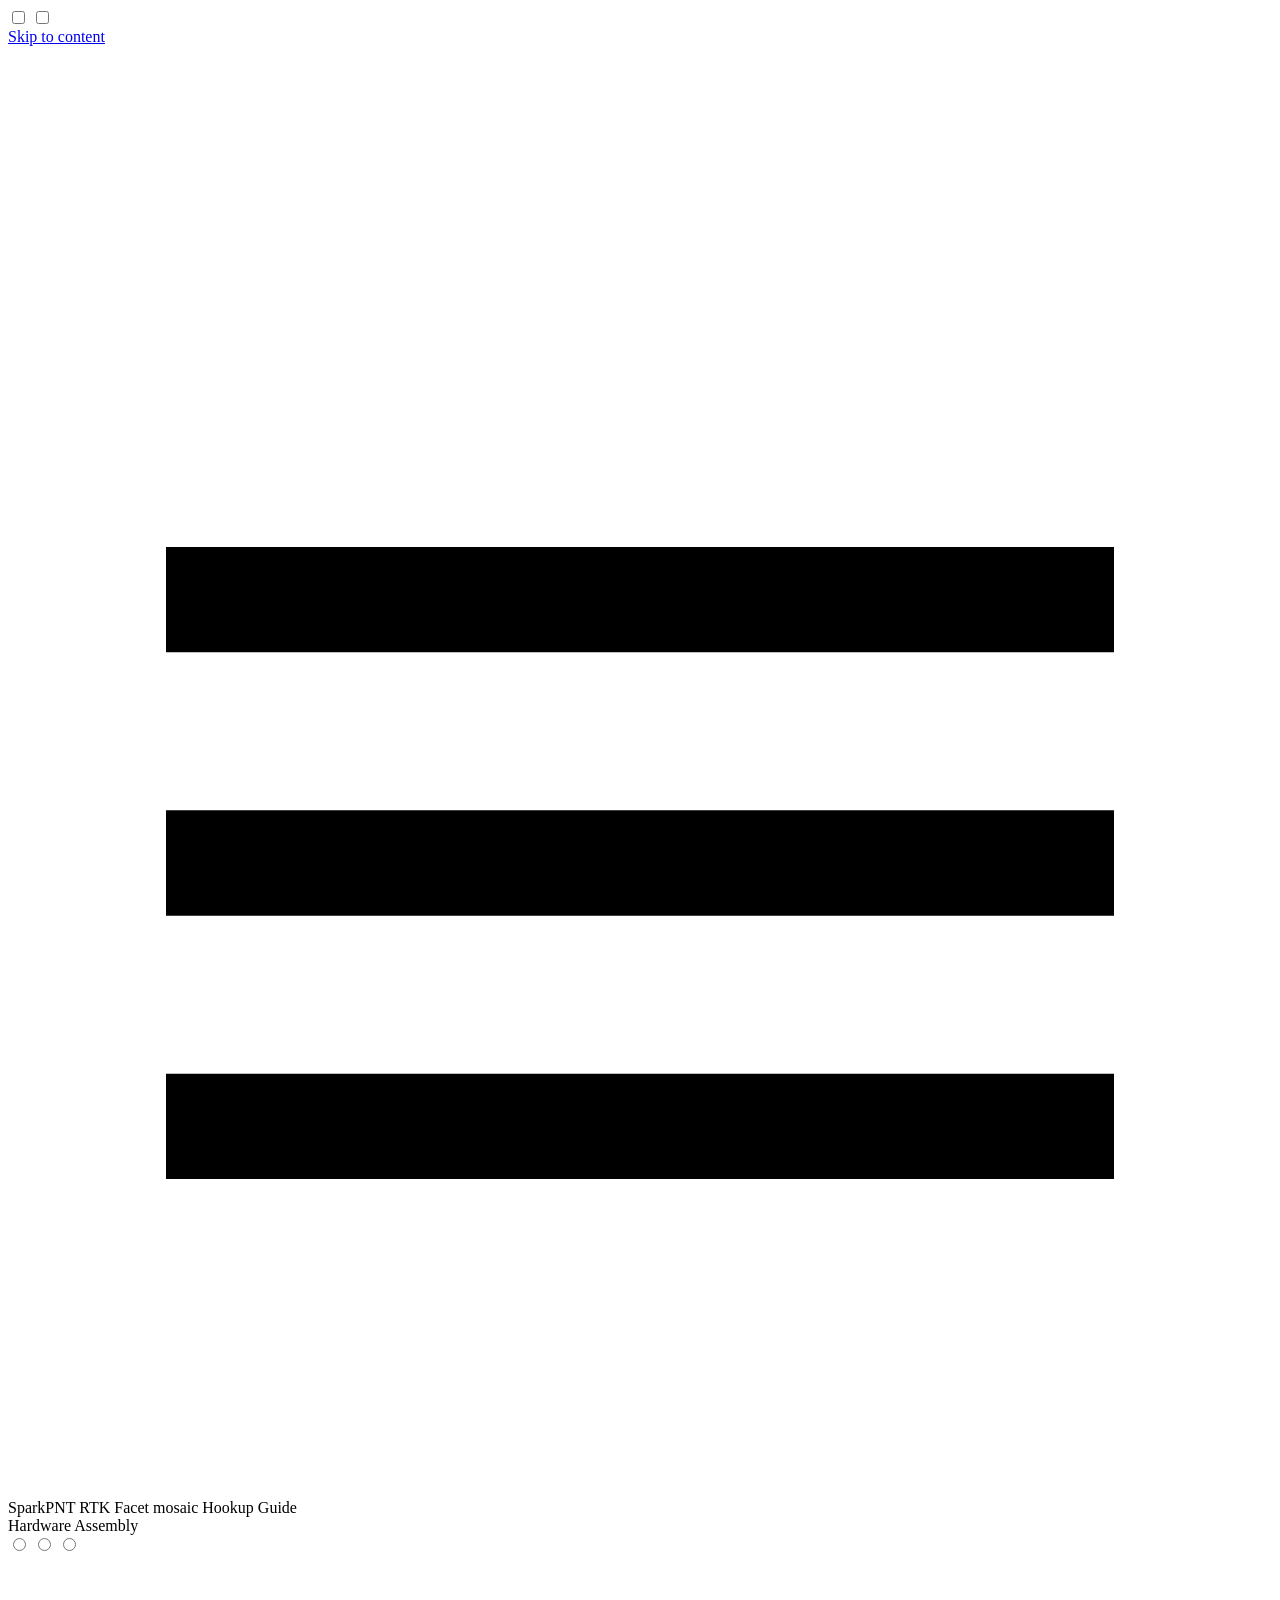
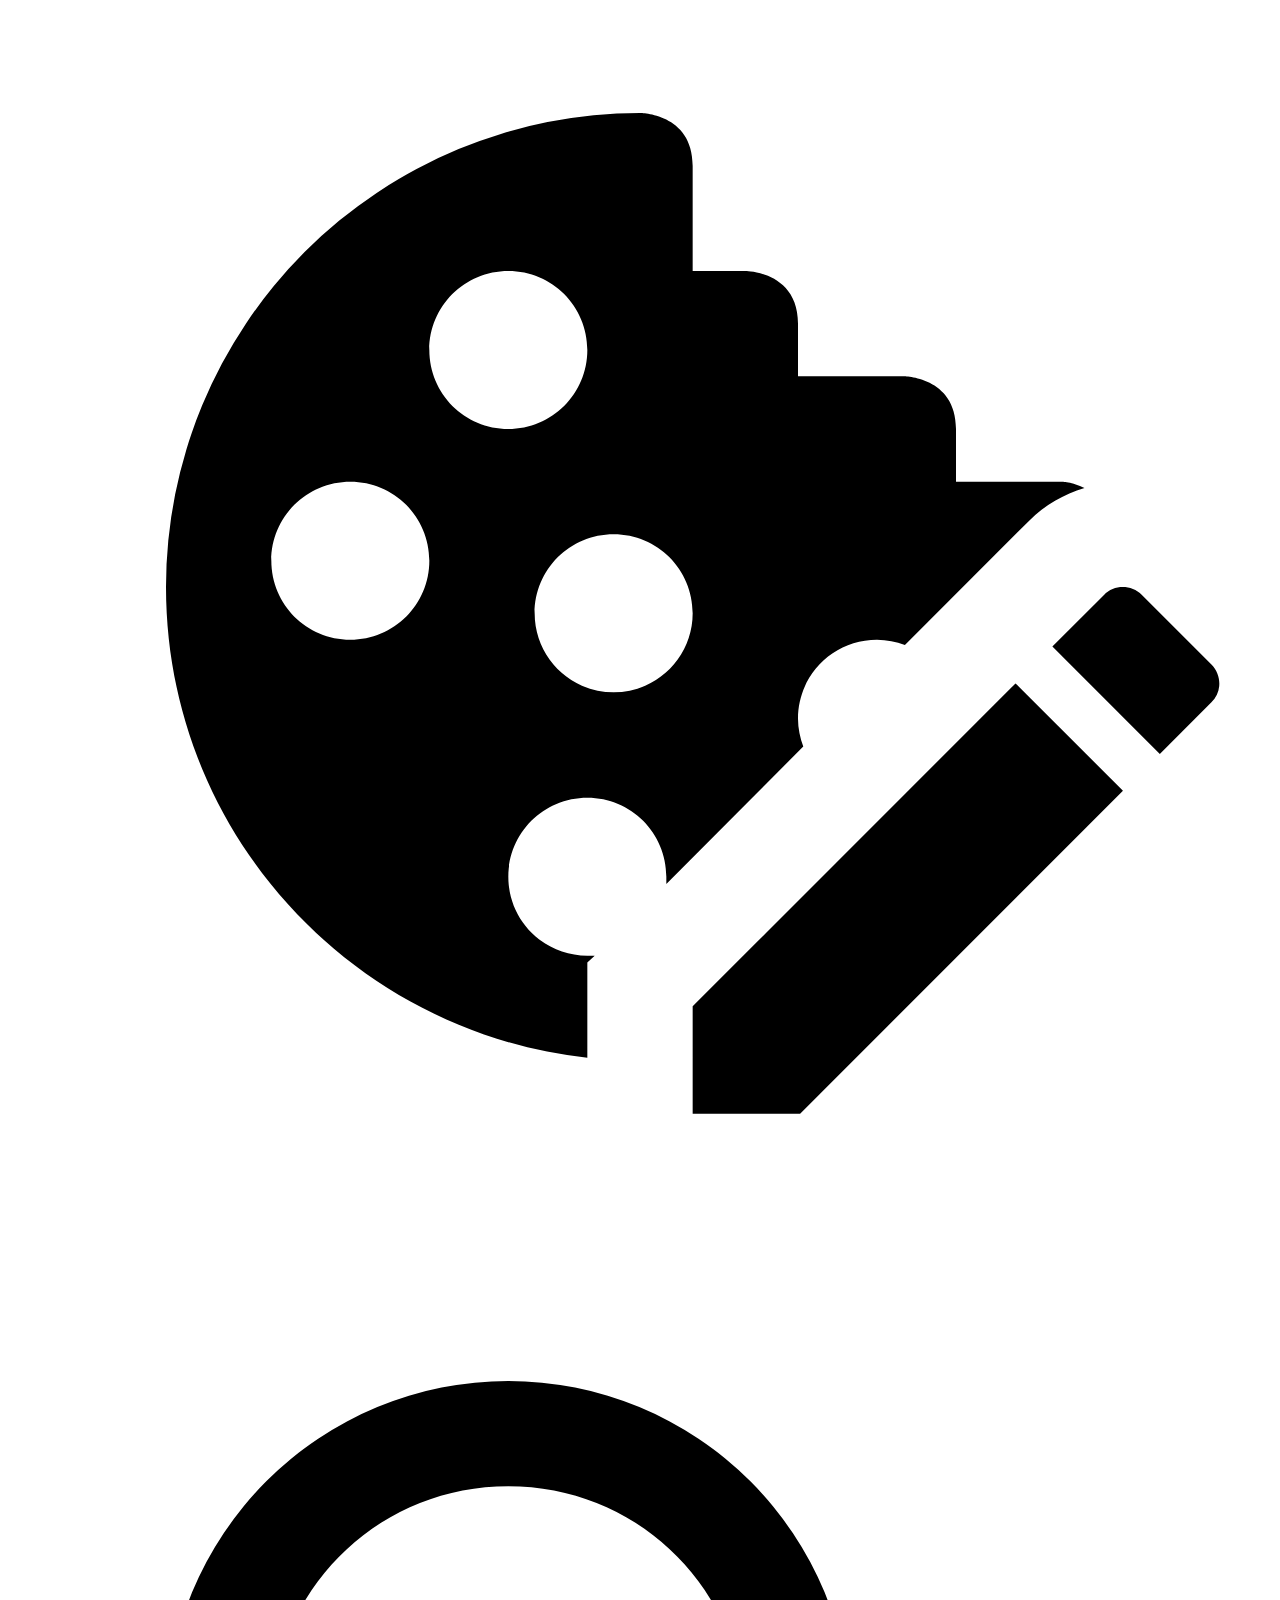
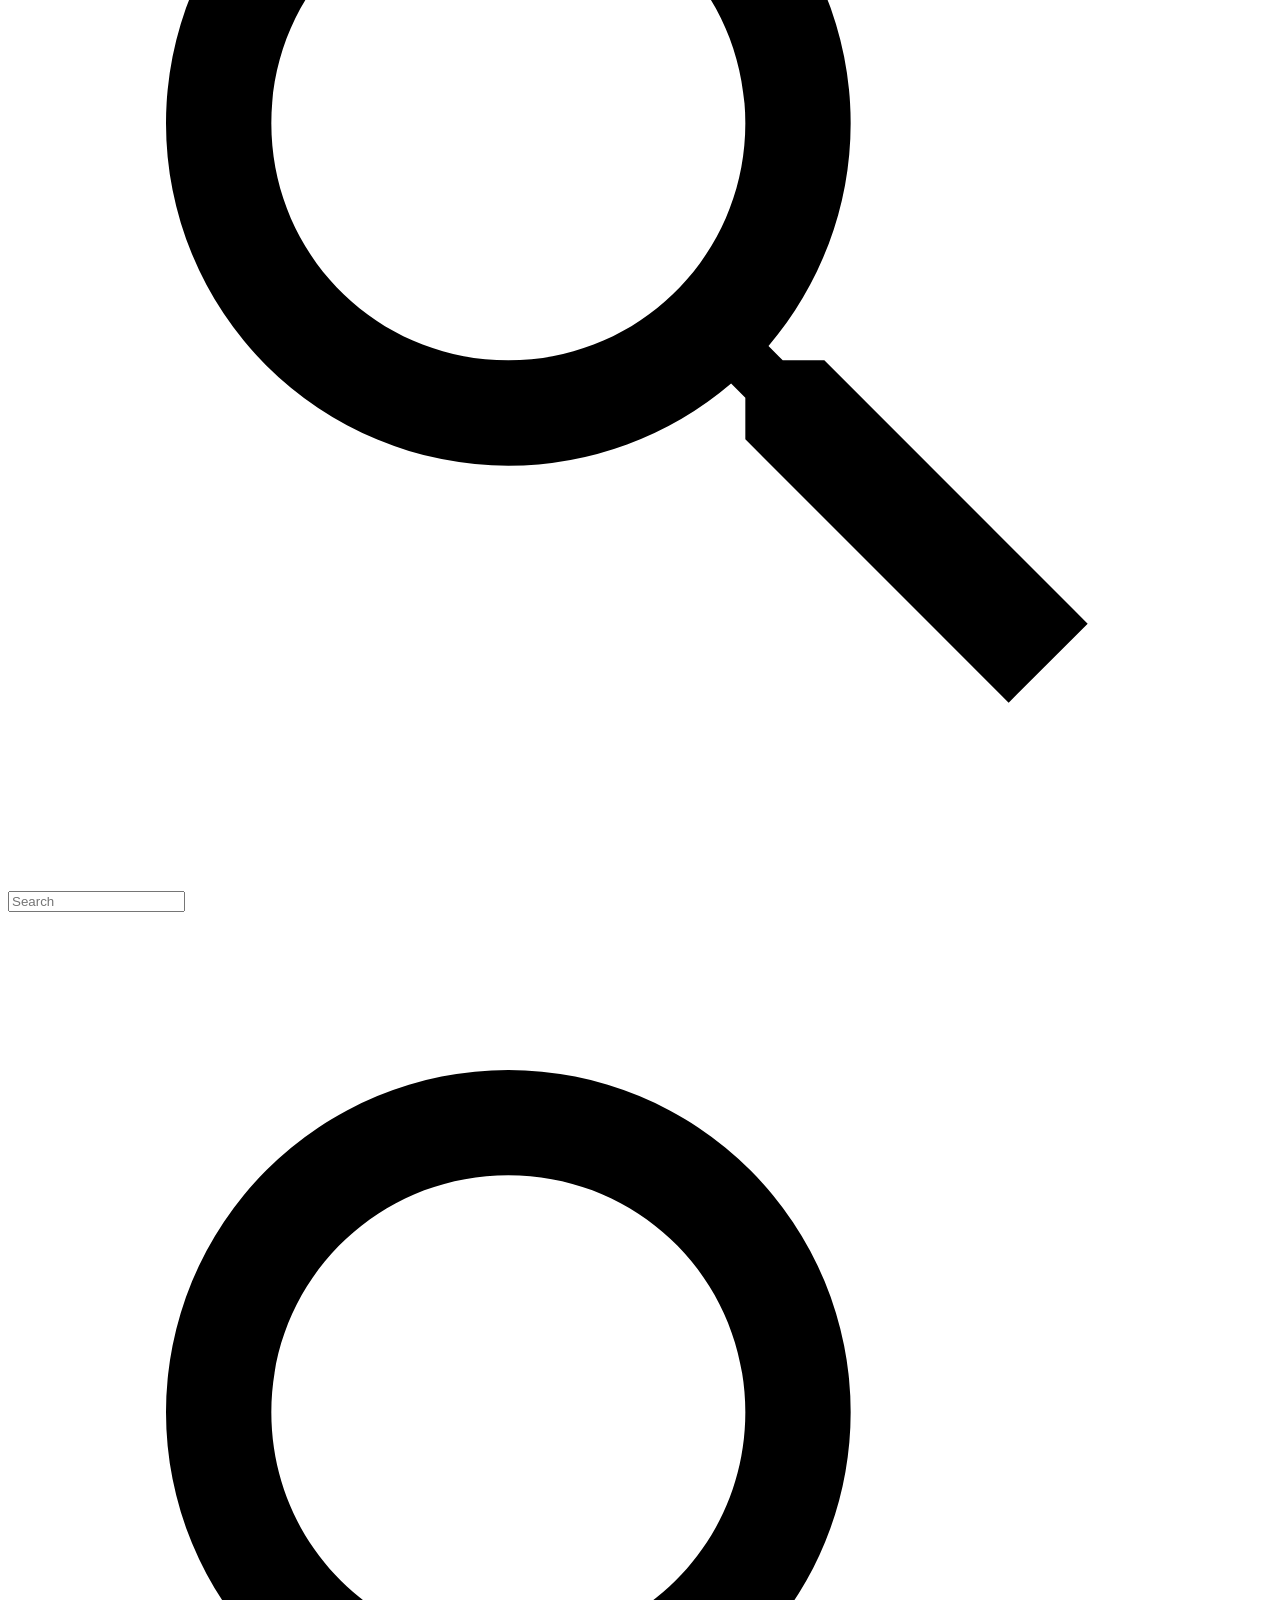
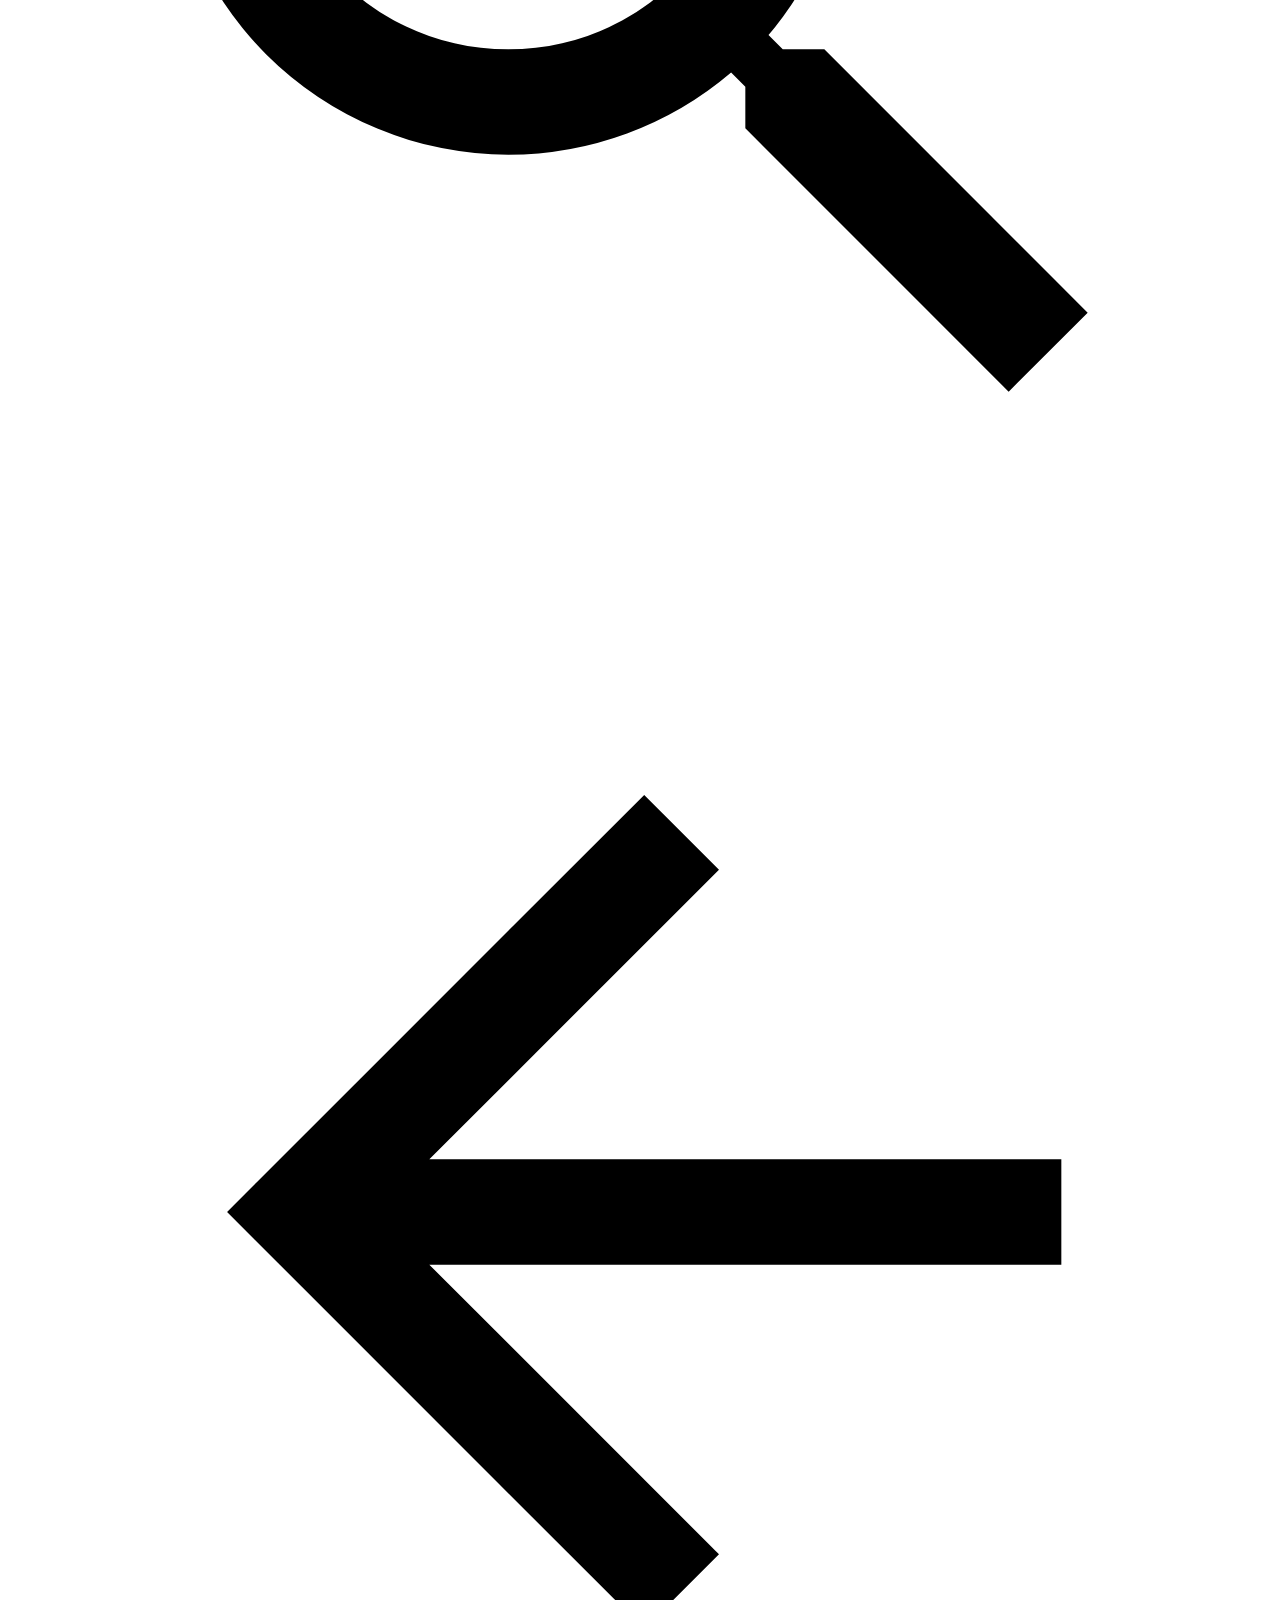
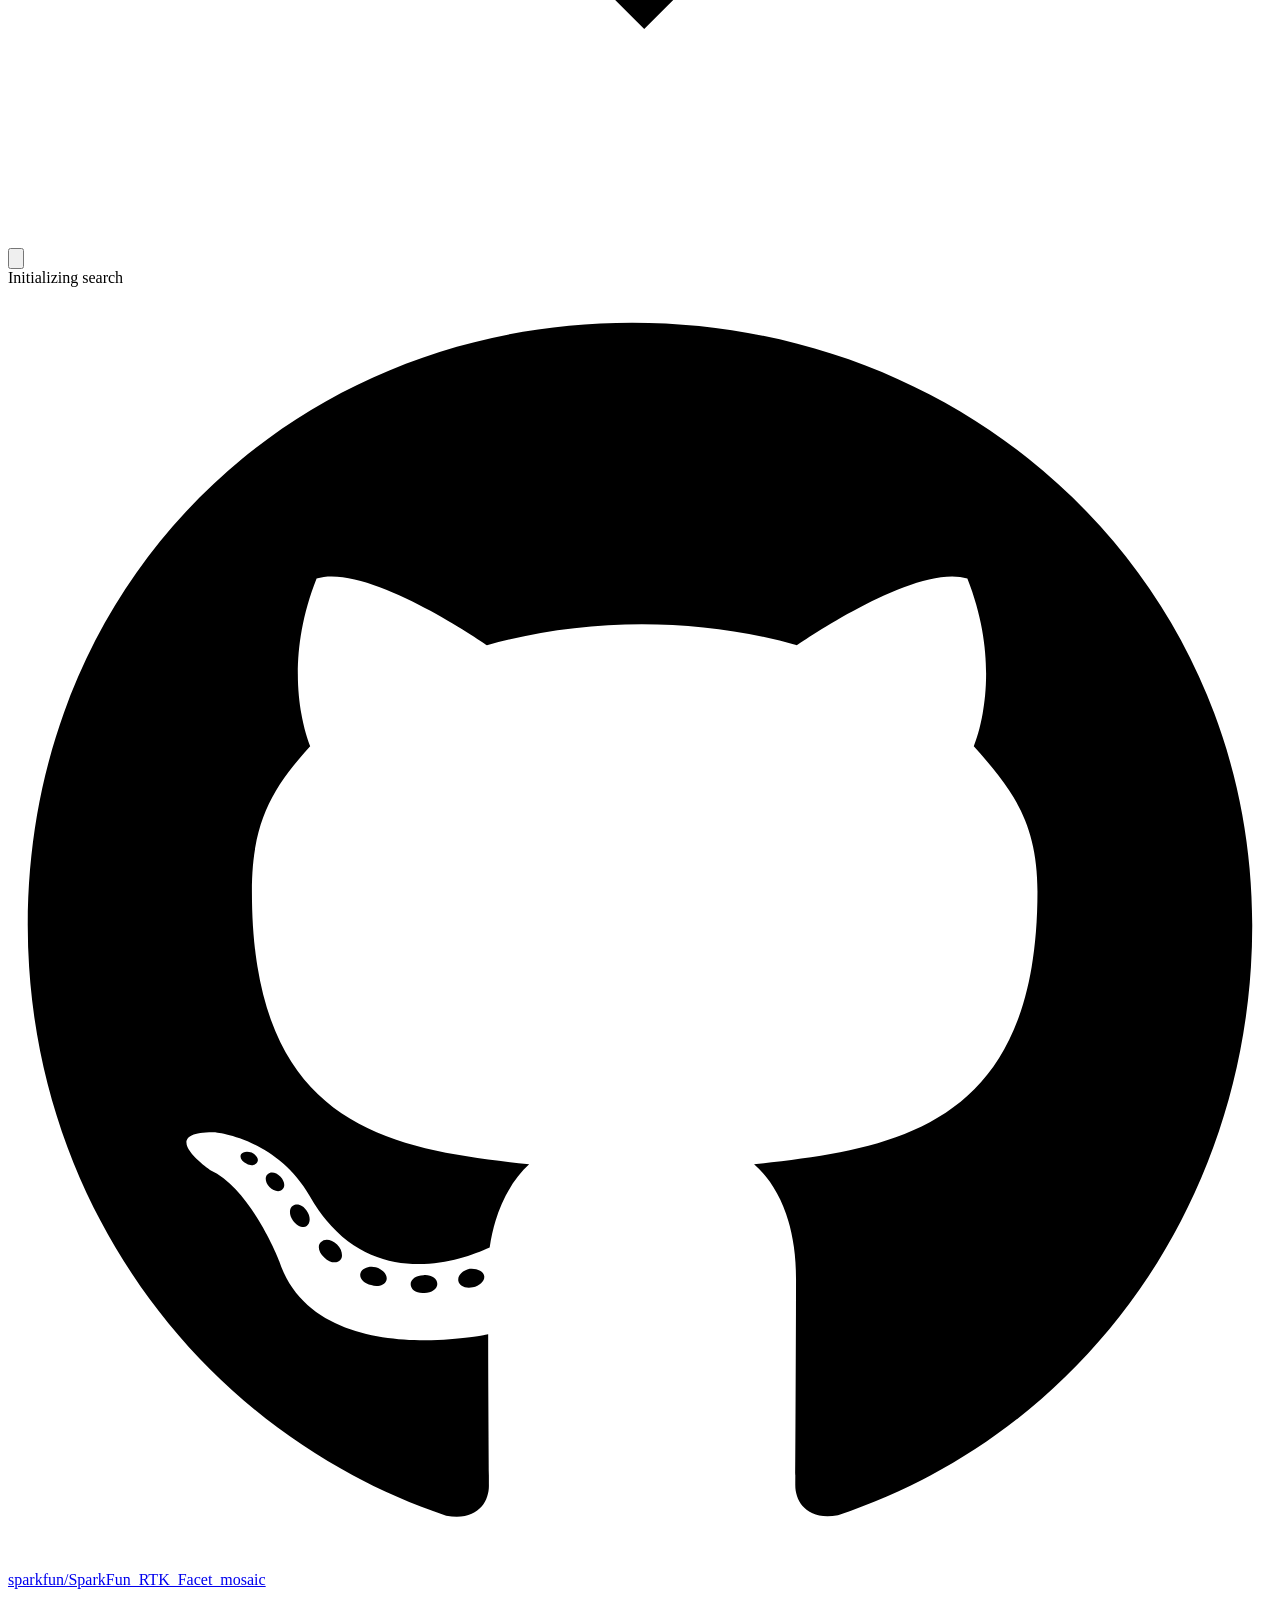
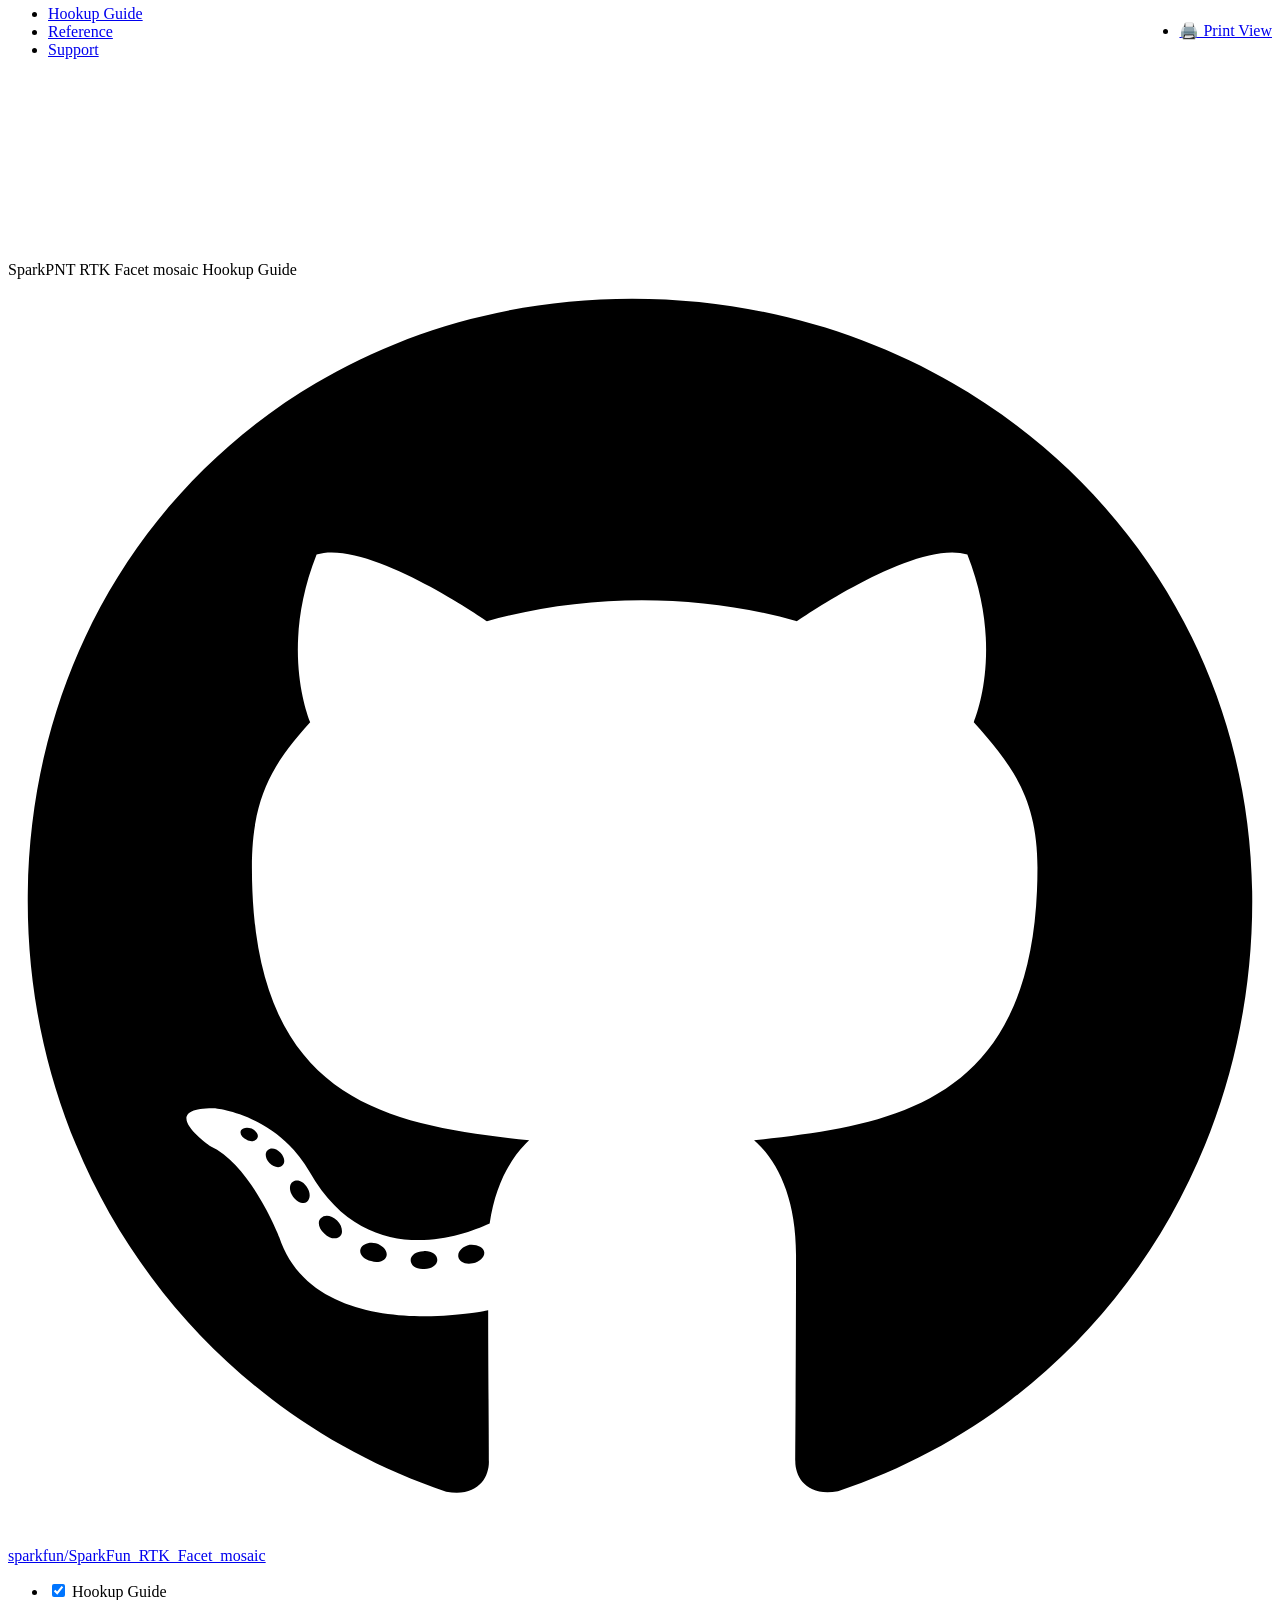
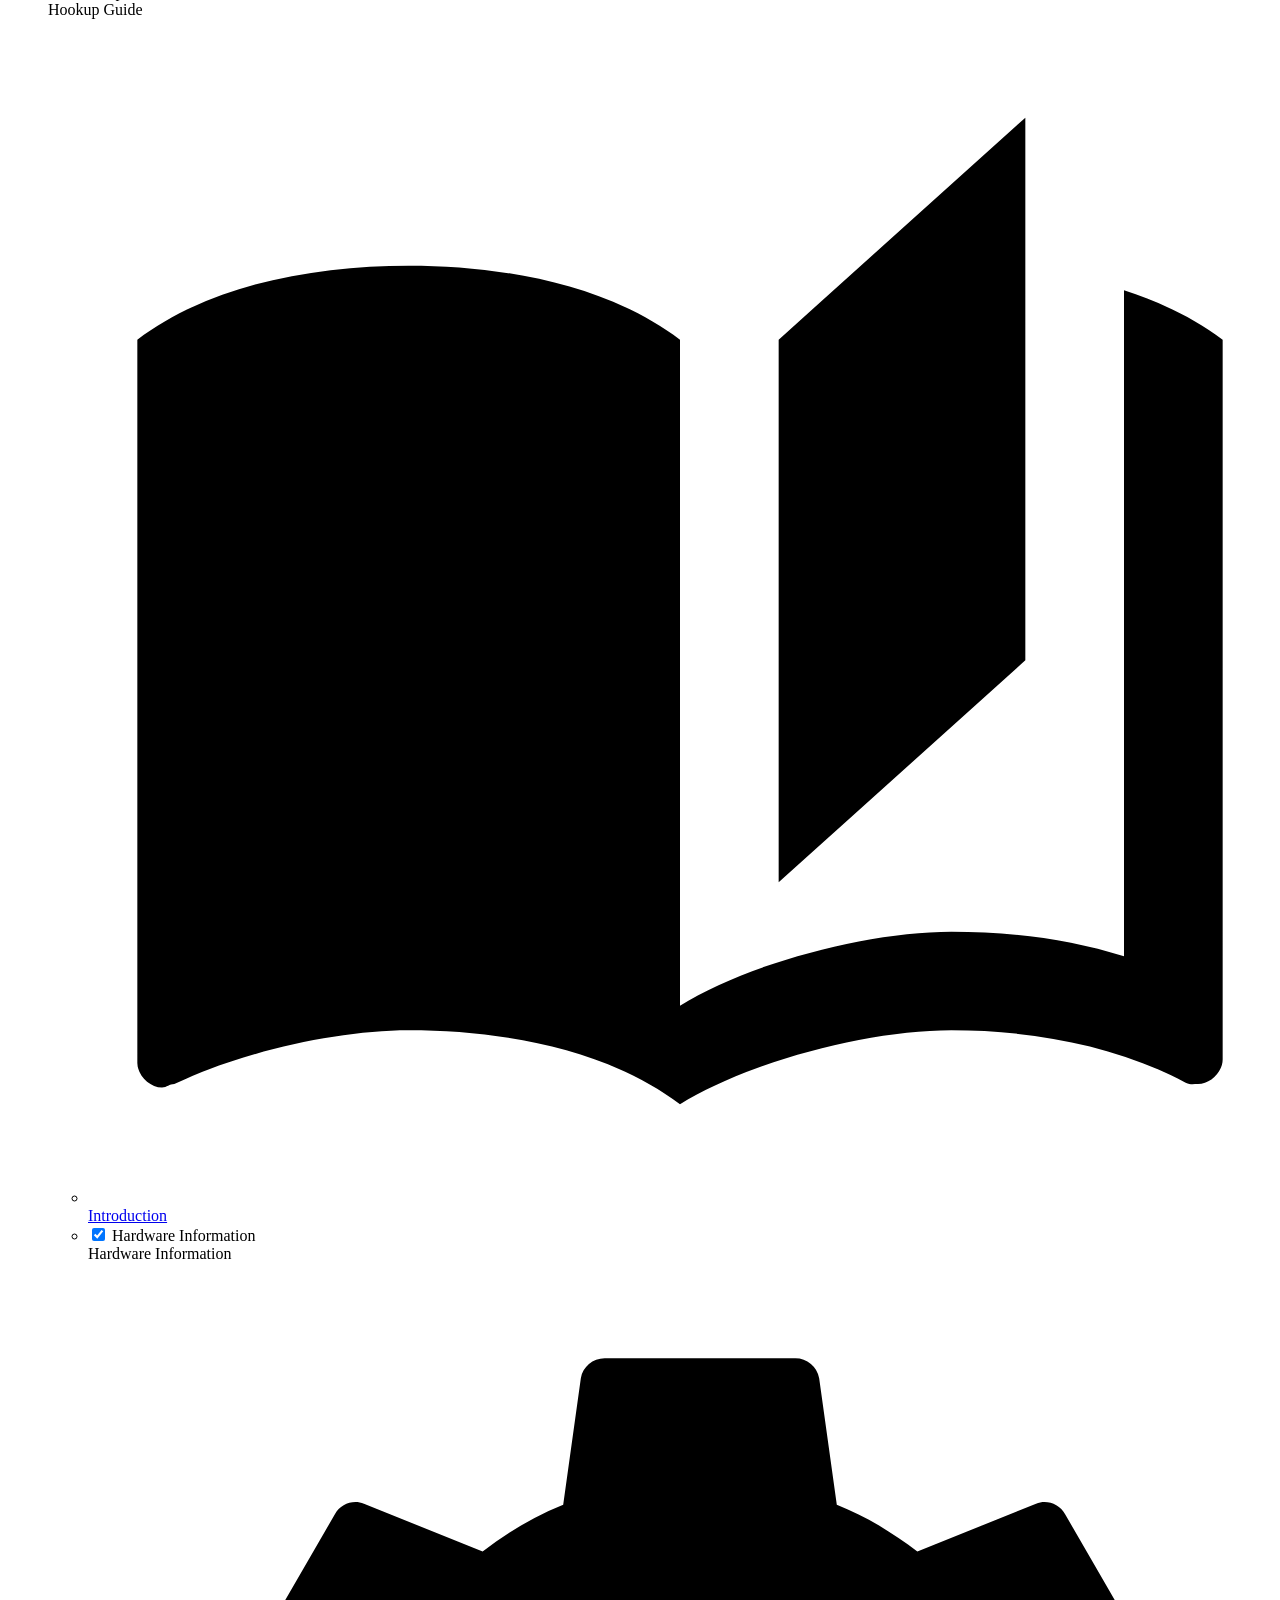
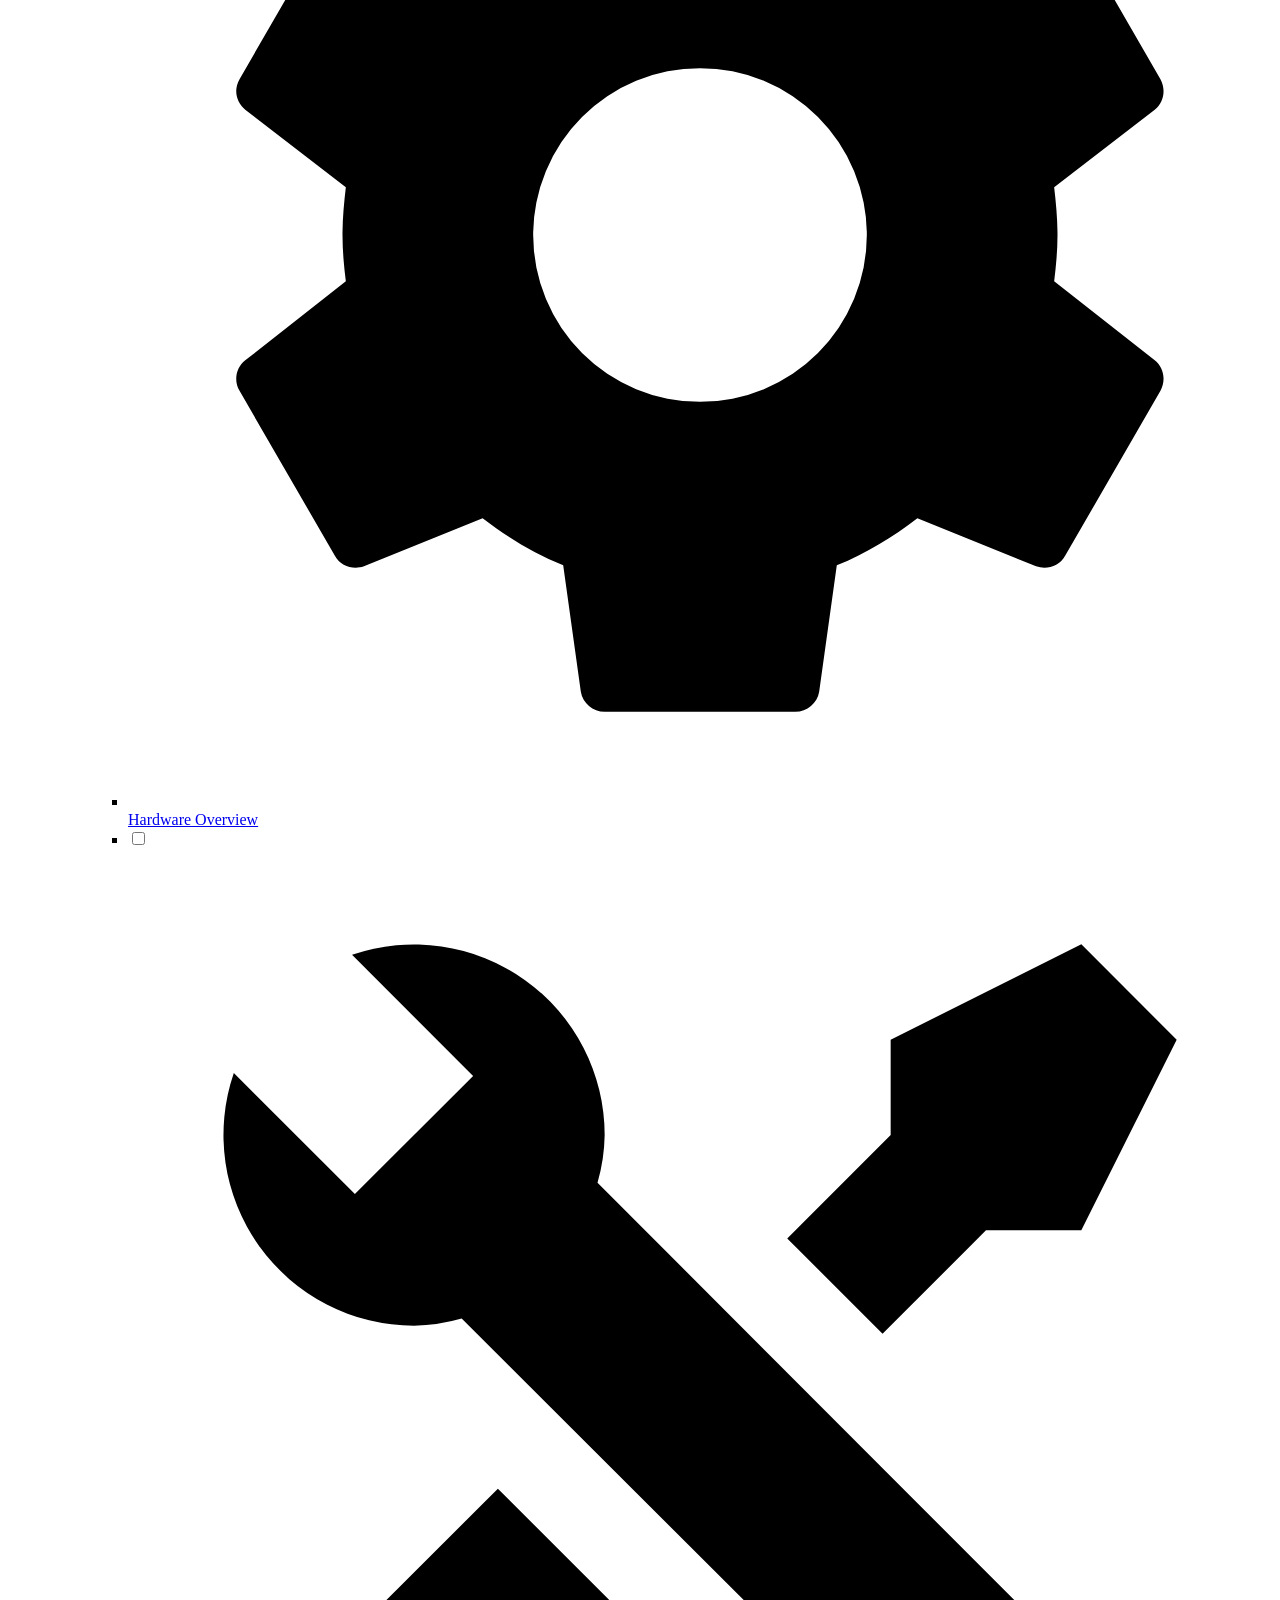
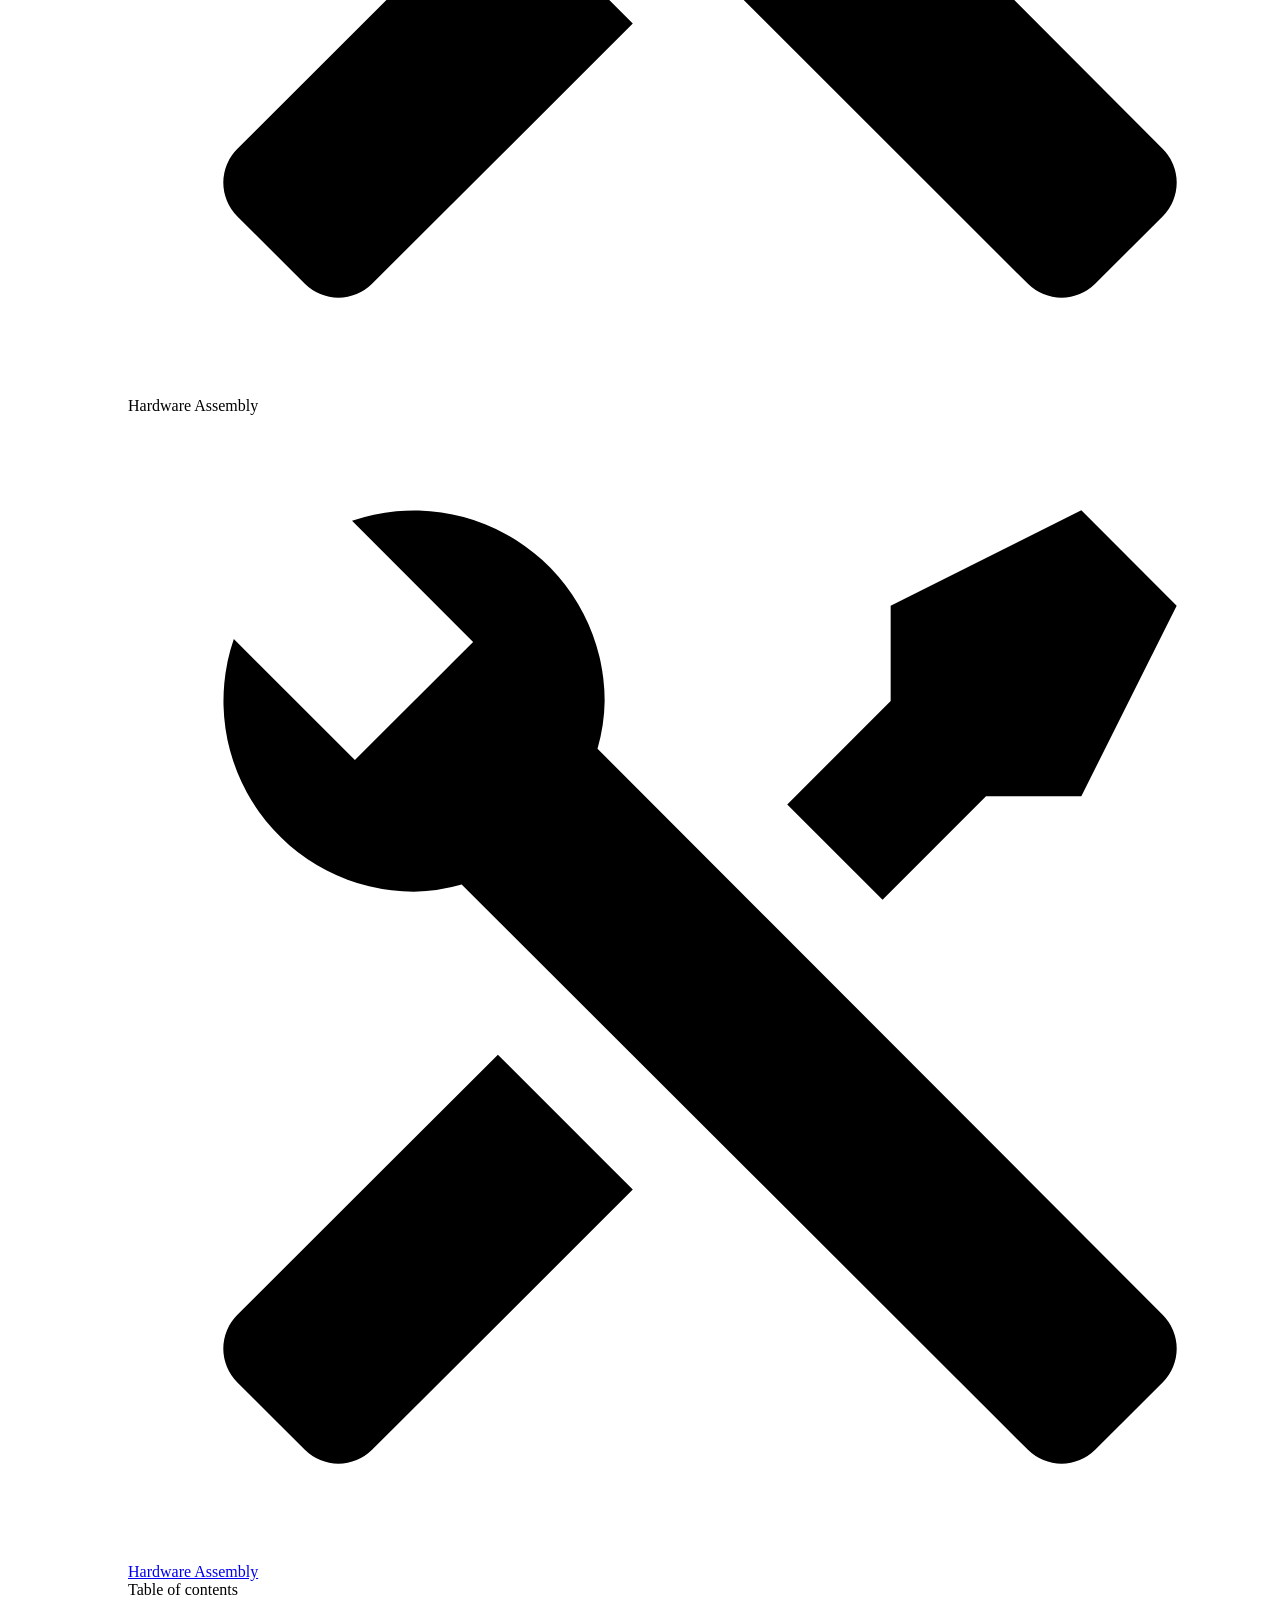
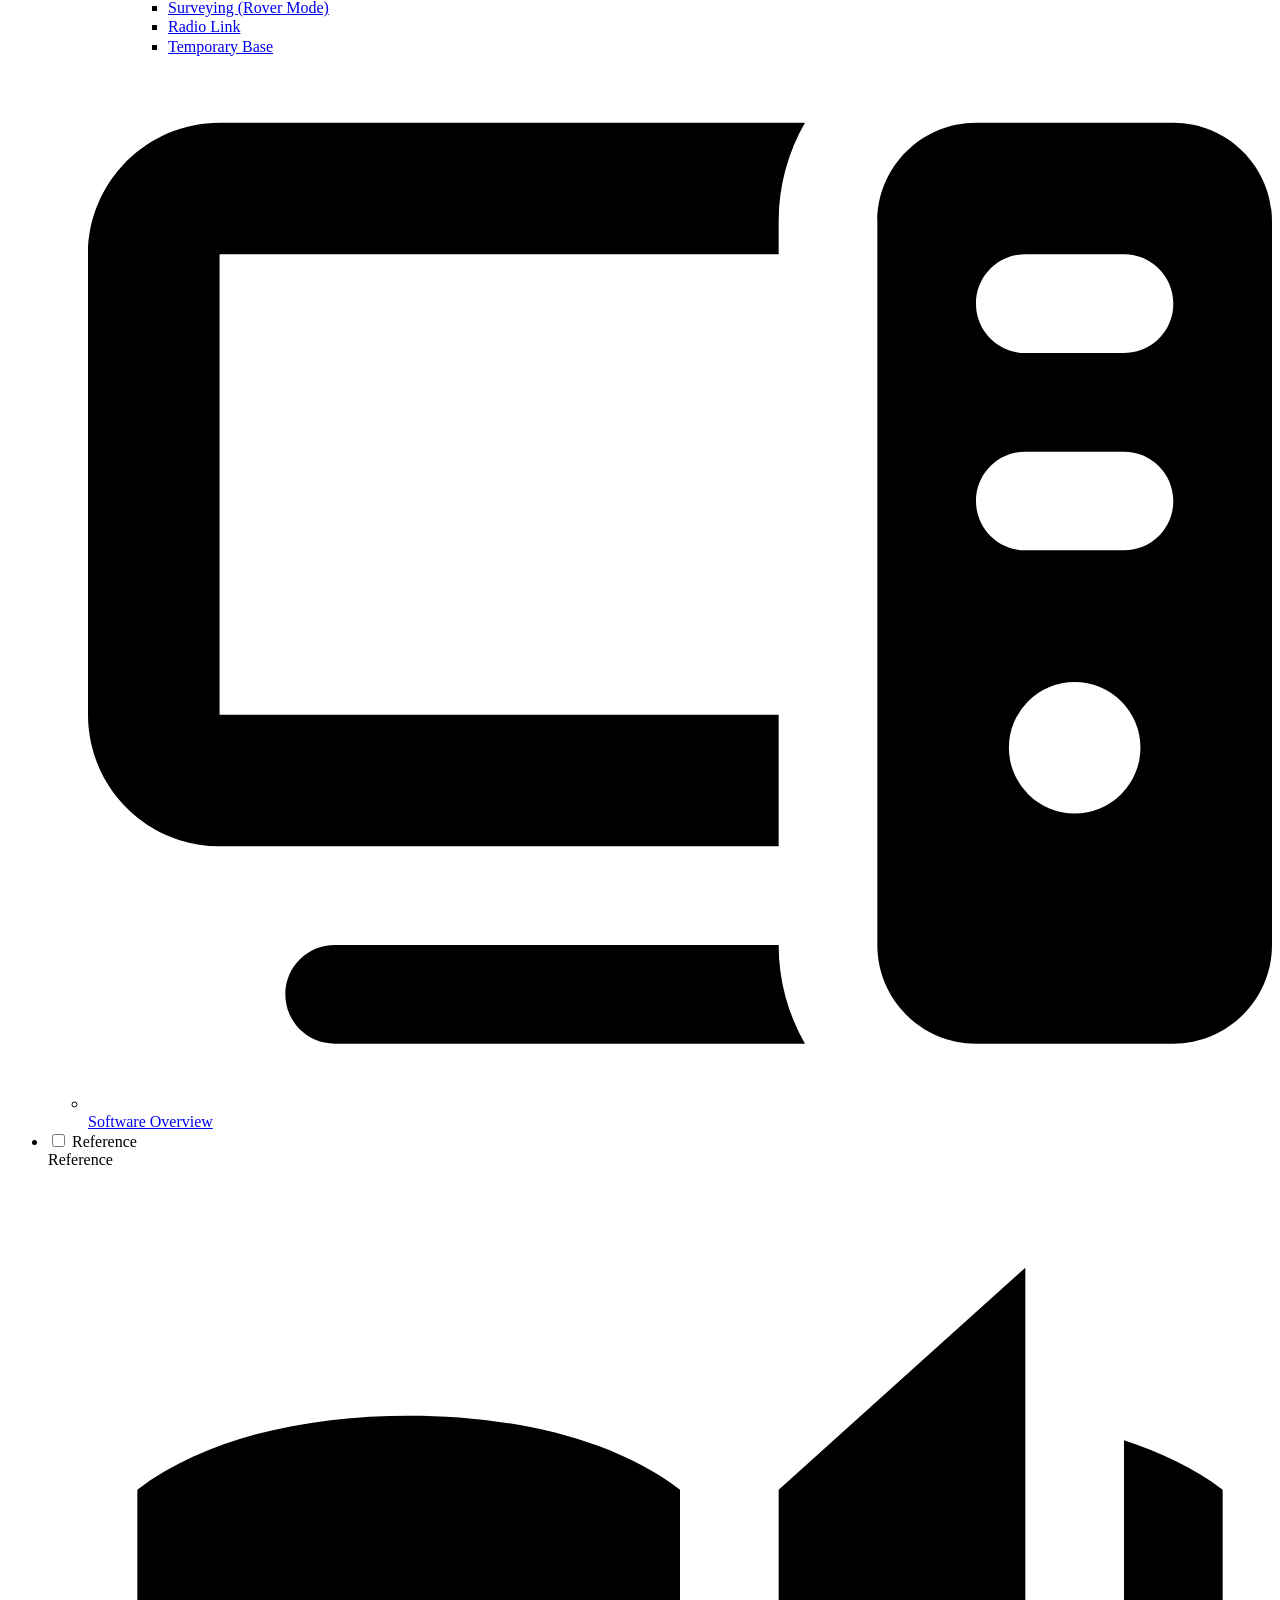
==== commit 7f1c0030: "Deployed 841defd with MkDocs version: 1.6.1" ====
--- a/hardware_assembly/index.html
+++ b/hardware_assembly/index.html
@@ -25,7 +25,7 @@
       
       
       <link rel="icon" href="../assets/img/sfe-logo.png">
-      <meta name="generator" content="mkdocs-1.6.1, mkdocs-material-9.6.19+insiders-4.53.17">
+      <meta name="generator" content="mkdocs-1.6.1, mkdocs-material-9.7.6">
     
     
       
@@ -33,7 +33,7 @@
       
     
     
-      <link rel="stylesheet" href="../assets/stylesheets/main.6f439c71.min.css">
+      <link rel="stylesheet" href="../assets/stylesheets/main.484c7ddc.min.css">
       
         
         <link rel="stylesheet" href="../assets/stylesheets/palette.ab4e12ef.min.css">
@@ -147,7 +147,7 @@
     
   
   
-  <style>:root{--md-admonition-icon--note:url('data:image/svg+xml;charset=utf-8,%3Csvg%20xmlns%3D%22http%3A//www.w3.org/2000/svg%22%20viewBox%3D%220%200%2016%2016%22%3E%3Cpath%20d%3D%22M1%207.775V2.75C1%201.784%201.784%201%202.75%201h5.025c.464%200%20.91.184%201.238.513l6.25%206.25a1.75%201.75%200%200%201%200%202.474l-5.026%205.026a1.75%201.75%200%200%201-2.474%200l-6.25-6.25A1.75%201.75%200%200%201%201%207.775m1.5%200c0%20.066.026.13.073.177l6.25%206.25a.25.25%200%200%200%20.354%200l5.025-5.025a.25.25%200%200%200%200-.354l-6.25-6.25a.25.25%200%200%200-.177-.073H2.75a.25.25%200%200%200-.25.25ZM6%205a1%201%200%201%201%200%202%201%201%200%200%201%200-2%22/%3E%3C/svg%3E');--md-admonition-icon--abstract:url('data:image/svg+xml;charset=utf-8,%3Csvg%20xmlns%3D%22http%3A//www.w3.org/2000/svg%22%20viewBox%3D%220%200%2016%2016%22%3E%3Cpath%20d%3D%22M2.5%201.75v11.5c0%20.138.112.25.25.25h3.17a.75.75%200%200%201%200%201.5H2.75A1.75%201.75%200%200%201%201%2013.25V1.75C1%20.784%201.784%200%202.75%200h8.5C12.216%200%2013%20.784%2013%201.75v7.736a.75.75%200%200%201-1.5%200V1.75a.25.25%200%200%200-.25-.25h-8.5a.25.25%200%200%200-.25.25m13.274%209.537zl-4.557%204.45a.75.75%200%200%201-1.055-.008l-1.943-1.95a.75.75%200%200%201%201.062-1.058l1.419%201.425%204.026-3.932a.75.75%200%201%201%201.048%201.074M4.75%204h4.5a.75.75%200%200%201%200%201.5h-4.5a.75.75%200%200%201%200-1.5M4%207.75A.75.75%200%200%201%204.75%207h2a.75.75%200%200%201%200%201.5h-2A.75.75%200%200%201%204%207.75%22/%3E%3C/svg%3E');--md-admonition-icon--info:url('data:image/svg+xml;charset=utf-8,%3Csvg%20xmlns%3D%22http%3A//www.w3.org/2000/svg%22%20viewBox%3D%220%200%2016%2016%22%3E%3Cpath%20d%3D%22M0%208a8%208%200%201%201%2016%200A8%208%200%200%201%200%208m8-6.5a6.5%206.5%200%201%200%200%2013%206.5%206.5%200%200%200%200-13M6.5%207.75A.75.75%200%200%201%207.25%207h1a.75.75%200%200%201%20.75.75v2.75h.25a.75.75%200%200%201%200%201.5h-2a.75.75%200%200%201%200-1.5h.25v-2h-.25a.75.75%200%200%201-.75-.75M8%206a1%201%200%201%201%200-2%201%201%200%200%201%200%202%22/%3E%3C/svg%3E');--md-admonition-icon--tip:url('data:image/svg+xml;charset=utf-8,%3Csvg%20xmlns%3D%22http%3A//www.w3.org/2000/svg%22%20viewBox%3D%220%200%2024%2024%22%3E%3Cpath%20d%3D%22M16.307%205.476c-.756.134-1.975-.615-2.59-1.362-.755-.922-.66-1.647-.071-2.29.883-.978%202.396-.6%202.396-.6s-2.772-2.432-5.658-.44c-2.571%201.77-1.833%204.183.487%206.288%202.09%201.902.42%203.988-1.686%203.717-1.443-.184-2.034-1.343-1.687-2.054.298-.608%201.335-.982%201.335-.982s-1.19-.484-2.592.044c-1.259.474-2.297%201.515-2.214%204.12V24s1.301-1.604%202.83-3.236c1.714-1.84%202.495-3.084%204.254-2.938%203.328.205%205.735-1.273%207.371-3.645%203.141-4.563.67-9.68-1.43-10.343%200%200%20.34%201.438-.745%201.638%22/%3E%3C/svg%3E');--md-admonition-icon--success:url('data:image/svg+xml;charset=utf-8,%3Csvg%20xmlns%3D%22http%3A//www.w3.org/2000/svg%22%20viewBox%3D%220%200%2016%2016%22%3E%3Cpath%20d%3D%22M13.78%204.22a.75.75%200%200%201%200%201.06l-7.25%207.25a.75.75%200%200%201-1.06%200L2.22%209.28a.75.75%200%200%201%20.018-1.042.75.75%200%200%201%201.042-.018L6%2010.94l6.72-6.72a.75.75%200%200%201%201.06%200%22/%3E%3C/svg%3E');--md-admonition-icon--question:url('data:image/svg+xml;charset=utf-8,%3Csvg%20xmlns%3D%22http%3A//www.w3.org/2000/svg%22%20viewBox%3D%220%200%2016%2016%22%3E%3Cpath%20d%3D%22M0%208a8%208%200%201%201%2016%200A8%208%200%200%201%200%208m8-6.5a6.5%206.5%200%201%200%200%2013%206.5%206.5%200%200%200%200-13M6.92%206.085h.001a.749.749%200%201%201-1.342-.67c.169-.339.436-.701.849-.977C6.845%204.16%207.369%204%208%204a2.76%202.76%200%200%201%201.637.525c.503.377.863.965.863%201.725%200%20.448-.115.83-.329%201.15-.205.307-.47.513-.692.662-.109.072-.22.138-.313.195l-.006.004a6%206%200%200%200-.26.16%201%201%200%200%200-.276.245.75.75%200%200%201-1.248-.832c.184-.264.42-.489.692-.661q.154-.1.313-.195l.007-.004c.1-.061.182-.11.258-.161a1%201%200%200%200%20.277-.245C8.96%206.514%209%206.427%209%206.25a.61.61%200%200%200-.262-.525A1.27%201.27%200%200%200%208%205.5c-.369%200-.595.09-.74.187a1%201%200%200%200-.34.398M9%2011a1%201%200%201%201-2%200%201%201%200%200%201%202%200%22/%3E%3C/svg%3E');--md-admonition-icon--warning:url('data:image/svg+xml;charset=utf-8,%3Csvg%20xmlns%3D%22http%3A//www.w3.org/2000/svg%22%20viewBox%3D%220%200%2016%2016%22%3E%3Cpath%20d%3D%22M6.457%201.047c.659-1.234%202.427-1.234%203.086%200l6.082%2011.378A1.75%201.75%200%200%201%2014.082%2015H1.918a1.75%201.75%200%200%201-1.543-2.575Zm1.763.707a.25.25%200%200%200-.44%200L1.698%2013.132a.25.25%200%200%200%20.22.368h12.164a.25.25%200%200%200%20.22-.368Zm.53%203.996v2.5a.75.75%200%200%201-1.5%200v-2.5a.75.75%200%200%201%201.5%200M9%2011a1%201%200%201%201-2%200%201%201%200%200%201%202%200%22/%3E%3C/svg%3E');--md-admonition-icon--failure:url('data:image/svg+xml;charset=utf-8,%3Csvg%20xmlns%3D%22http%3A//www.w3.org/2000/svg%22%20viewBox%3D%220%200%2016%2016%22%3E%3Cpath%20d%3D%22M2.344%202.343za8%208%200%200%201%2011.314%2011.314A8.002%208.002%200%200%201%20.234%2010.089a8%208%200%200%201%202.11-7.746m1.06%2010.253a6.5%206.5%200%201%200%209.108-9.275%206.5%206.5%200%200%200-9.108%209.275M6.03%204.97%208%206.94l1.97-1.97a.749.749%200%200%201%201.275.326.75.75%200%200%201-.215.734L9.06%208l1.97%201.97a.749.749%200%200%201-.326%201.275.75.75%200%200%201-.734-.215L8%209.06l-1.97%201.97a.749.749%200%200%201-1.275-.326.75.75%200%200%201%20.215-.734L6.94%208%204.97%206.03a.75.75%200%200%201%20.018-1.042.75.75%200%200%201%201.042-.018%22/%3E%3C/svg%3E');--md-admonition-icon--danger:url('data:image/svg+xml;charset=utf-8,%3Csvg%20xmlns%3D%22http%3A//www.w3.org/2000/svg%22%20viewBox%3D%220%200%2016%2016%22%3E%3Cpath%20d%3D%22M9.504.43a1.516%201.516%200%200%201%202.437%201.713L10.415%205.5h2.123c1.57%200%202.346%201.909%201.22%203.004l-7.34%207.142a1.25%201.25%200%200%201-.871.354h-.302a1.25%201.25%200%200%201-1.157-1.723L5.633%2010.5H3.462c-1.57%200-2.346-1.909-1.22-3.004zm1.047%201.074L3.286%208.571A.25.25%200%200%200%203.462%209H6.75a.75.75%200%200%201%20.694%201.034l-1.713%204.188%206.982-6.793A.25.25%200%200%200%2012.538%207H9.25a.75.75%200%200%201-.683-1.06l2.008-4.418.003-.006-.004-.009-.006-.006-.008-.001q-.005%200-.009.004%22/%3E%3C/svg%3E');--md-admonition-icon--bug:url('data:image/svg+xml;charset=utf-8,%3Csvg%20xmlns%3D%22http%3A//www.w3.org/2000/svg%22%20viewBox%3D%220%200%2016%2016%22%3E%3Cpath%20d%3D%22M4.72.22a.75.75%200%200%201%201.06%200l1%20.999a3.5%203.5%200%200%201%202.441%200l.999-1a.748.748%200%200%201%201.265.332.75.75%200%200%201-.205.729l-.775.776c.616.63.995%201.493.995%202.444v.327q0%20.15-.025.292c.408.14.764.392%201.029.722l1.968-.787a.75.75%200%200%201%20.556%201.392L13%207.258V9h2.25a.75.75%200%200%201%200%201.5H13v.5q-.002.615-.141%201.186l2.17.868a.75.75%200%200%201-.557%201.392l-2.184-.873A5%205%200%200%201%208%2016a5%205%200%200%201-4.288-2.427l-2.183.873a.75.75%200%200%201-.558-1.392l2.17-.868A5%205%200%200%201%203%2011v-.5H.75a.75.75%200%200%201%200-1.5H3V7.258L.971%206.446a.75.75%200%200%201%20.558-1.392l1.967.787c.265-.33.62-.583%201.03-.722a1.7%201.7%200%200%201-.026-.292V4.5c0-.951.38-1.814.995-2.444L4.72%201.28a.75.75%200%200%201%200-1.06m.53%206.28a.75.75%200%200%200-.75.75V11a3.5%203.5%200%201%200%207%200V7.25a.75.75%200%200%200-.75-.75ZM6.173%205h3.654A.17.17%200%200%200%2010%204.827V4.5a2%202%200%201%200-4%200v.327c0%20.096.077.173.173.173%22/%3E%3C/svg%3E');--md-admonition-icon--example:url('data:image/svg+xml;charset=utf-8,%3Csvg%20xmlns%3D%22http%3A//www.w3.org/2000/svg%22%20viewBox%3D%220%200%2016%2016%22%3E%3Cpath%20d%3D%22M5%205.782V2.5h-.25a.75.75%200%200%201%200-1.5h6.5a.75.75%200%200%201%200%201.5H11v3.282l3.666%205.76C15.619%2013.04%2014.543%2015%2012.767%2015H3.233c-1.776%200-2.852-1.96-1.899-3.458Zm-2.4%206.565a.75.75%200%200%200%20.633%201.153h9.534a.75.75%200%200%200%20.633-1.153L12.225%2010.5h-8.45ZM9.5%202.5h-3V6c0%20.143-.04.283-.117.403L4.73%209h6.54L9.617%206.403A.75.75%200%200%201%209.5%206Z%22/%3E%3C/svg%3E');--md-admonition-icon--quote:url('data:image/svg+xml;charset=utf-8,%3Csvg%20xmlns%3D%22http%3A//www.w3.org/2000/svg%22%20viewBox%3D%220%200%2016%2016%22%3E%3Cpath%20d%3D%22M1.75%202.5h10.5a.75.75%200%200%201%200%201.5H1.75a.75.75%200%200%201%200-1.5m4%205h8.5a.75.75%200%200%201%200%201.5h-8.5a.75.75%200%200%201%200-1.5m0%205h8.5a.75.75%200%200%201%200%201.5h-8.5a.75.75%200%200%201%200-1.5M2.5%207.75v6a.75.75%200%200%201-1.5%200v-6a.75.75%200%200%201%201.5%200%22/%3E%3C/svg%3E');--md-admonition-icon--github:url('data:image/svg+xml;charset=utf-8,%3Csvg%20xmlns%3D%22http%3A//www.w3.org/2000/svg%22%20viewBox%3D%220%200%2024%2024%22%3E%3Cpath%20d%3D%22M12%20.297c-6.63%200-12%205.373-12%2012%200%205.303%203.438%209.8%208.205%2011.385.6.113.82-.258.82-.577%200-.285-.01-1.04-.015-2.04-3.338.724-4.042-1.61-4.042-1.61C4.422%2018.07%203.633%2017.7%203.633%2017.7c-1.087-.744.084-.729.084-.729%201.205.084%201.838%201.236%201.838%201.236%201.07%201.835%202.809%201.305%203.495.998.108-.776.417-1.305.76-1.605-2.665-.3-5.466-1.332-5.466-5.93%200-1.31.465-2.38%201.235-3.22-.135-.303-.54-1.523.105-3.176%200%200%201.005-.322%203.3%201.23.96-.267%201.98-.399%203-.405%201.02.006%202.04.138%203%20.405%202.28-1.552%203.285-1.23%203.285-1.23.645%201.653.24%202.873.12%203.176.765.84%201.23%201.91%201.23%203.22%200%204.61-2.805%205.625-5.475%205.92.42.36.81%201.096.81%202.22%200%201.606-.015%202.896-.015%203.286%200%20.315.21.69.825.57C20.565%2022.092%2024%2017.592%2024%2012.297c0-6.627-5.373-12-12-12%22/%3E%3C/svg%3E');--md-admonition-icon--arduino:url('data:image/svg+xml;charset=utf-8,%3Csvg%20xmlns%3D%22http%3A//www.w3.org/2000/svg%22%20viewBox%3D%220%200%2024%2024%22%3E%3Cpath%20d%3D%22M18.087%206.146c-.3%200-.607.017-.907.069-2.532.367-4.23%202.239-5.18%203.674-.95-1.435-2.648-3.307-5.18-3.674a6.5%206.5%200%200%200-.907-.069C2.648%206.146%200%208.77%200%2012s2.656%205.854%205.913%205.854c.3%200%20.607-.017.916-.069%202.531-.376%204.23-2.247%205.18-3.683.949%201.436%202.647%203.307%205.18%203.683.299.043.607.069.915.069C21.344%2017.854%2024%2015.23%2024%2012s-2.656-5.854-5.913-5.854M6.53%2015.734a4%204%200%200%201-.625.043c-2.148%200-3.889-1.7-3.889-3.777%200-2.085%201.749-3.777%203.898-3.777q.312.002.624.043c2.39.35%203.847%202.768%204.347%203.734-.508.974-1.974%203.384-4.355%203.734m11.558.043c-.208%200-.416-.017-.624-.043-2.39-.35-3.856-2.768-4.347-3.734.491-.966%201.957-3.384%204.347-3.734q.312-.041.624-.043c2.149%200%203.89%201.7%203.89%203.777%200%202.085-1.75%203.777-3.89%203.777m1.65-4.404v1.134h-1.205v1.182h-1.156v-1.182H16.17v-1.134h1.206V10.19h1.156v1.183zM4.246%2012.498H7.82v-1.125H4.245v1.125z%22/%3E%3C/svg%3E');--md-admonition-icon--rpi:url('data:image/svg+xml;charset=utf-8,%3Csvg%20xmlns%3D%22http%3A//www.w3.org/2000/svg%22%20viewBox%3D%220%200%2024%2024%22%3E%3Cpath%20d%3D%22m19.896%2010.896-.173-.303c.007-2.174-1.002-3.06-2.179-3.734.356-.094.724-.172.825-.619.611-.156.74-.44.8-.74.16-.106.696-.406.64-.92.3-.207.467-.473.382-.85.322-.35.407-.641.27-.909.387-.48.215-.73.05-.982.29-.525.034-1.088-.776-.994-.322-.473-1.024-.366-1.133-.364-.121-.152-.281-.282-.775-.219-.32-.285-.677-.236-1.046-.096-.438-.34-.727-.068-1.058.036-.53-.171-.652.063-.912.158-.578-.12-.754.141-1.03.418l-.323-.006c-.872.506-1.305%201.536-1.459%202.066-.153-.53-.586-1.56-1.457-2.066l-.323.006C9.942.501%209.766.239%209.19.36%208.927.265%208.806.03%208.276.202%208.059.134%207.86-.007%207.624%200a.7.7%200%200%200-.405.166c-.37-.14-.727-.189-1.046.096-.494-.063-.654.068-.776.22-.108-.003-.81-.11-1.133.363-.81-.094-1.065.47-.776.994-.165.252-.336.502.05.982-.136.268-.051.558.27.91-.084.376.083.642.383.849-.056.515.48.814.639.92.061.3.19.584.801.74.1.448.469.525.825.619-1.177.673-2.186%201.56-2.18%203.735l-.172.302c-1.349.809-2.562%203.406-.664%205.517.124.661.332%201.136.517%201.661.277%202.117%202.084%203.108%202.56%203.226.699.524%201.443%201.02%202.45%201.37.948.963%201.976%201.33%203.01%201.33h.046c1.034%200%202.062-.367%203.01-1.33%201.007-.35%201.751-.847%202.45-1.37.476-.118%202.284-1.109%202.56-3.226.186-.525.394-1%20.517-1.66%201.899-2.112.685-4.71-.664-5.518m-1.04-.371c-.07.876-4.635-3.05-3.846-3.181%202.139-.356%203.919.896%203.847%203.18m-2.015%204.365c-1.148.74-2.802.262-3.695-1.069s-.686-3.01.462-3.75%202.803-.263%203.696%201.068c.892%201.33.686%203.01-.463%203.75M13.66%201.372c.04.197.084.321.135.358.254-.272.462-.55.788-.813.001.154-.077.321.117.443a2.3%202.3%200%200%201%20.727-.624c-.152.26-.026.34.055.448.24-.206.468-.414.91-.576-.12.148-.29.292-.11.461.247-.154.496-.309%201.083-.418-.132.147-.406.295-.24.442Q17.59.915%2018.158.84c-.182.15-.334.296-.184.412.332-.102.79-.24%201.237-.121l-.283.285c-.032.038.662.03%201.12.036-.167.232-.338.456-.437.855.045.046.272.02.486%200-.22.462-.6.578-.69.776.135.101.32.075.524.006-.158.325-.49.548-.751.812.066.047.182.075.456.043a4.2%204.2%200%200%201-.88.703c.06.07.272.068.467.072-.313.307-.717.466-1.095.667.188.13.323.1.467.097-.267.22-.722.335-1.144.467.08.125.16.159.332.194-.447.247-1.087.134-1.268.26.044.125.167.206.314.274-.72.041-2.688-.027-3.065-1.516.737-.81%202.081-1.76%204.394-2.934-1.8.602-3.423%201.405-4.782%202.51-1.598-.744-.496-2.62.283-3.365m-1.613%205.372c1.133-.012%202.536.832%202.53%201.629-.005.702-.985%201.271-2.52%201.26-1.505-.017-2.518-.715-2.514-1.395.002-.56%201.228-1.527%202.504-1.494m-5.764-.6c.172-.036.252-.07.332-.195-.422-.132-.877-.247-1.145-.466.145.001.28.031.468-.097-.378-.201-.782-.36-1.095-.667.195-.005.406-.002.467-.073a4.2%204.2%200%200%201-.88-.703c.274.032.39.004.456-.043-.262-.264-.593-.487-.751-.812.203.069.389.095.523-.006-.089-.198-.47-.314-.69-.776.215.02.442.046.487%200-.1-.399-.27-.623-.437-.855.458-.007%201.152.002%201.12-.036l-.283-.285c.447-.119.905.019%201.237.121.15-.116-.002-.263-.184-.412q.569.076%201.034.254C7.106.946%206.833.798%206.7.651c.587.11.836.264%201.083.418.18-.17.01-.313-.111-.46.443.161.67.37.911.575.081-.108.207-.187.055-.448.315.178.552.389.727.624.194-.122.116-.289.117-.442.326.261.534.54.788.812.05-.037.095-.161.135-.358.78.745%201.88%202.621.283%203.365C9.33%203.633%207.707%202.83%205.909%202.228c2.312%201.174%203.656%202.124%204.392%202.933-.377%201.49-2.345%201.558-3.065%201.516.147-.068.27-.149.314-.273-.18-.126-.821-.013-1.268-.26m2.817%201.133c.788.13-3.777%204.056-3.847%203.18C5.18%208.174%206.96%206.922%209.1%207.278m-4.847%208.756c-1.109-.879-1.466-3.453.59-4.61%201.24-.327.419%205.052-.59%204.61m4.266%204.6c-.626.371-2.145.218-3.225-1.31-.729-1.282-.635-2.587-.123-2.97.765-.46%201.946.16%202.856%201.2.792.94%201.153%202.592.492%203.08m-1.242-5.61c-1.148-.74-1.355-2.42-.462-3.75s2.547-1.81%203.695-1.068c1.148.74%201.355%202.42.463%203.75-.893%201.331-2.547%201.81-3.695%201.069m4.795%208.229c-1.376.058-2.726-1.11-2.708-1.516-.02-.594%201.676-1.058%202.782-1.03%201.113-.049%202.607.352%202.61.884.018.517-1.355%201.684-2.684%201.662m2.759-5.858c.008%201.39-1.226%202.522-2.757%202.53-1.53.007-2.777-1.114-2.785-2.504v-.026c-.008-1.39%201.226-2.523%202.756-2.53s2.778%201.113%202.786%202.503zm3.855%202.003c-1.186%201.62-2.792%201.684-3.39%201.232-.625-.58-.148-2.385.71-3.374.98-1.092%202.03-1.804%202.76-1.248.492.483.78%202.301-.08%203.39m1.072-3.43c-1.009.44-1.83-4.938-.59-4.61%202.057%201.157%201.7%203.73.59%204.61m-.026-8.328h.299v-.53h.299c.15%200%20.205.062.226.205.015.108.011.239.048.325h.298c-.053-.076-.052-.236-.057-.321-.01-.138-.051-.28-.198-.318v-.004c.15-.06.215-.18.215-.34%200-.206-.154-.375-.397-.375h-.732zm.299-1.126h.327c.133%200%20.205.058.205.188%200%20.137-.072.194-.205.194h-.327zm-1.034.464a1.27%201.27%200%201%200%202.54%200%201.27%201.27%200%200%200-2.54%200m2.328%200a1.058%201.058%200%201%201-2.116%200%201.058%201.058%200%200%201%202.116%200%22/%3E%3C/svg%3E');--md-admonition-icon--python:url('data:image/svg+xml;charset=utf-8,%3Csvg%20xmlns%3D%22http%3A//www.w3.org/2000/svg%22%20viewBox%3D%220%200%2024%2024%22%3E%3Cpath%20d%3D%22m14.25.18.9.2.73.26.59.3.45.32.34.34.25.34.16.33.1.3.04.26.02.2-.01.13V8.5l-.05.63-.13.55-.21.46-.26.38-.3.31-.33.25-.35.19-.35.14-.33.1-.3.07-.26.04-.21.02H8.77l-.69.05-.59.14-.5.22-.41.27-.33.32-.27.35-.2.36-.15.37-.1.35-.07.32-.04.27-.02.21v3.06H3.17l-.21-.03-.28-.07-.32-.12-.35-.18-.36-.26-.36-.36-.35-.46-.32-.59-.28-.73-.21-.88-.14-1.05-.05-1.23.06-1.22.16-1.04.24-.87.32-.71.36-.57.4-.44.42-.33.42-.24.4-.16.36-.1.32-.05.24-.01h.16l.06.01h8.16v-.83H6.18l-.01-2.75-.02-.37.05-.34.11-.31.17-.28.25-.26.31-.23.38-.2.44-.18.51-.15.58-.12.64-.1.71-.06.77-.04.84-.02%201.27.05zm-6.3%201.98-.23.33-.08.41.08.41.23.34.33.22.41.09.41-.09.33-.22.23-.34.08-.41-.08-.41-.23-.33-.33-.22-.41-.09-.41.09zm13.09%203.95.28.06.32.12.35.18.36.27.36.35.35.47.32.59.28.73.21.88.14%201.04.05%201.23-.06%201.23-.16%201.04-.24.86-.32.71-.36.57-.4.45-.42.33-.42.24-.4.16-.36.09-.32.05-.24.02-.16-.01h-8.22v.82h5.84l.01%202.76.02.36-.05.34-.11.31-.17.29-.25.25-.31.24-.38.2-.44.17-.51.15-.58.13-.64.09-.71.07-.77.04-.84.01-1.27-.04-1.07-.14-.9-.2-.73-.25-.59-.3-.45-.33-.34-.34-.25-.34-.16-.33-.1-.3-.04-.25-.02-.2.01-.13v-5.34l.05-.64.13-.54.21-.46.26-.38.3-.32.33-.24.35-.2.35-.14.33-.1.3-.06.26-.04.21-.02.13-.01h5.84l.69-.05.59-.14.5-.21.41-.28.33-.32.27-.35.2-.36.15-.36.1-.35.07-.32.04-.28.02-.21V6.07h2.09l.14.01zm-6.47%2014.25-.23.33-.08.41.08.41.23.33.33.23.41.08.41-.08.33-.23.23-.33.08-.41-.08-.41-.23-.33-.33-.23-.41-.08-.41.08z%22/%3E%3C/svg%3E');--md-admonition-icon--code:url('data:image/svg+xml;charset=utf-8,%3Csvg%20xmlns%3D%22http%3A//www.w3.org/2000/svg%22%20viewBox%3D%220%200%20384%20512%22%3E%3C%21--%21%20Font%20Awesome%20Free%207.0.0%20by%20%40fontawesome%20-%20https%3A//fontawesome.com%20License%20-%20https%3A//fontawesome.com/license/free%20%28Icons%3A%20CC%20BY%204.0%2C%20Fonts%3A%20SIL%20OFL%201.1%2C%20Code%3A%20MIT%20License%29%20Copyright%202025%20Fonticons%2C%20Inc.--%3E%3Cpath%20d%3D%22M64%2048h112v88c0%2039.8%2032.2%2072%2072%2072h88v240c0%208.8-7.2%2016-16%2016H64c-8.8%200-16-7.2-16-16V64c0-8.8%207.2-16%2016-16m160%2019.9%2092.1%2092.1H248c-13.3%200-24-10.7-24-24zM64%200C28.7%200%200%2028.7%200%2064v384c0%2035.3%2028.7%2064%2064%2064h256c35.3%200%2064-28.7%2064-64V186.5c0-17-6.7-33.3-18.7-45.3L242.7%2018.7C230.7%206.7%20214.5%200%20197.5%200zm106.2%20295.6c8.6-10.1%207.5-25.2-2.6-33.8s-25.2-7.5-33.8%202.6l-48%2056c-7.7%209-7.7%2022.2%200%2031.2l48%2056c8.6%2010.1%2023.8%2011.2%2033.8%202.6s11.2-23.8%202.6-33.8L135.6%20336zm80-31.2c-8.6-10.1-23.8-11.2-33.8-2.6s-11.2%2023.8-2.6%2033.8l34.6%2040.4-34.6%2040.4c-8.6%2010.1-7.5%2025.2%202.6%2033.8s25.2%207.5%2033.8-2.6l48-56c7.7-9%207.7-22.2%200-31.2z%22/%3E%3C/svg%3E');--md-admonition-icon--terminal:url('data:image/svg+xml;charset=utf-8,%3Csvg%20xmlns%3D%22http%3A//www.w3.org/2000/svg%22%20viewBox%3D%220%200%2016%2016%22%3E%3Cpath%20d%3D%22M0%202.75C0%201.784.784%201%201.75%201h12.5c.966%200%201.75.784%201.75%201.75v10.5A1.75%201.75%200%200%201%2014.25%2015H1.75A1.75%201.75%200%200%201%200%2013.25Zm1.75-.25a.25.25%200%200%200-.25.25v10.5c0%20.138.112.25.25.25h12.5a.25.25%200%200%200%20.25-.25V2.75a.25.25%200%200%200-.25-.25ZM7.25%208a.75.75%200%200%201-.22.53l-2.25%202.25a.749.749%200%200%201-1.275-.326.75.75%200%200%201%20.215-.734L5.44%208%203.72%206.28a.749.749%200%200%201%20.326-1.275.75.75%200%200%201%20.734.215l2.25%202.25c.141.14.22.331.22.53m1.5%201.5h3a.75.75%200%200%201%200%201.5h-3a.75.75%200%200%201%200-1.5%22/%3E%3C/svg%3E');--md-admonition-icon--serial:url('data:image/svg+xml;charset=utf-8,%3Csvg%20xmlns%3D%22http%3A//www.w3.org/2000/svg%22%20viewBox%3D%220%200%20512%20512%22%3E%3C%21--%21%20Font%20Awesome%20Free%207.0.0%20by%20%40fontawesome%20-%20https%3A//fontawesome.com%20License%20-%20https%3A//fontawesome.com/license/free%20%28Icons%3A%20CC%20BY%204.0%2C%20Fonts%3A%20SIL%20OFL%201.1%2C%20Code%3A%20MIT%20License%29%20Copyright%202025%20Fonticons%2C%20Inc.--%3E%3Cpath%20d%3D%22M448%2096v256H64V96zM64%2032C28.7%2032%200%2060.7%200%2096v256c0%2035.3%2028.7%2064%2064%2064h144l-16%2048h-72c-13.3%200-24%2010.7-24%2024s10.7%2024%2024%2024h272c13.3%200%2024-10.7%2024-24s-10.7-24-24-24h-72l-16-48h144c35.3%200%2064-28.7%2064-64V96c0-35.3-28.7-64-64-64z%22/%3E%3C/svg%3E');--md-admonition-icon--hot:url('data:image/svg+xml;charset=utf-8,%3Csvg%20xmlns%3D%22http%3A//www.w3.org/2000/svg%22%20viewBox%3D%220%200%2024%2024%22%3E%3Cpath%20d%3D%22M15.66%2011.2c-.23-.3-.51-.56-.77-.82-.67-.6-1.43-1.03-2.07-1.66C11.33%207.26%2011%204.85%2011.95%203c-.95.23-1.78.75-2.49%201.32-2.59%202.08-3.61%205.75-2.39%208.9.04.1.08.2.08.33%200%20.22-.15.42-.35.5-.23.1-.47.04-.66-.12a.6.6%200%200%201-.14-.17c-1.13-1.43-1.31-3.48-.55-5.12C3.78%2010%202.87%2012.3%203%2014.47c.06.5.12%201%20.29%201.5.14.6.41%201.2.71%201.73%201.08%201.73%202.95%202.97%204.96%203.22%202.14.27%204.43-.12%206.07-1.6%201.83-1.66%202.47-4.32%201.53-6.6l-.13-.26c-.21-.46-.77-1.26-.77-1.26m-3.16%206.3c-.28.24-.74.5-1.1.6-1.12.4-2.24-.16-2.9-.82%201.19-.28%201.9-1.16%202.11-2.05.17-.8-.15-1.46-.28-2.23-.12-.74-.1-1.37.17-2.06.19.38.39.76.63%201.06.77%201%201.98%201.44%202.24%202.8.04.14.06.28.06.43.03.82-.33%201.72-.93%202.27M21%2013h-2V7h2zm0%204h-2v-2h2z%22/%3E%3C/svg%3E');--md-admonition-icon--link:url('data:image/svg+xml;charset=utf-8,%3Csvg%20xmlns%3D%22http%3A//www.w3.org/2000/svg%22%20viewBox%3D%220%200%2016%2016%22%3E%3Cpath%20d%3D%22m7.775%203.275%201.25-1.25a3.5%203.5%200%201%201%204.95%204.95l-2.5%202.5a3.5%203.5%200%200%201-4.95%200%20.75.75%200%200%201%20.018-1.042.75.75%200%200%201%201.042-.018%202%202%200%200%200%202.83%200l2.5-2.5a2.002%202.002%200%200%200-2.83-2.83l-1.25%201.25a.75.75%200%200%201-1.042-.018.75.75%200%200%201-.018-1.042m-4.69%209.64a2%202%200%200%200%202.83%200l1.25-1.25a.75.75%200%200%201%201.042.018.75.75%200%200%201%20.018%201.042l-1.25%201.25a3.5%203.5%200%201%201-4.95-4.95l2.5-2.5a3.5%203.5%200%200%201%204.95%200%20.75.75%200%200%201-.018%201.042.75.75%200%200%201-1.042.018%202%202%200%200%200-2.83%200l-2.5%202.5a2%202%200%200%200%200%202.83%22/%3E%3C/svg%3E');}</style>
+  <style>:root{--md-admonition-icon--note:url('data:image/svg+xml;charset=utf-8,%3Csvg%20xmlns%3D%22http%3A//www.w3.org/2000/svg%22%20viewBox%3D%220%200%2016%2016%22%3E%3Cpath%20d%3D%22M1%207.775V2.75C1%201.784%201.784%201%202.75%201h5.025c.464%200%20.91.184%201.238.513l6.25%206.25a1.75%201.75%200%200%201%200%202.474l-5.026%205.026a1.75%201.75%200%200%201-2.474%200l-6.25-6.25A1.75%201.75%200%200%201%201%207.775m1.5%200c0%20.066.026.13.073.177l6.25%206.25a.25.25%200%200%200%20.354%200l5.025-5.025a.25.25%200%200%200%200-.354l-6.25-6.25a.25.25%200%200%200-.177-.073H2.75a.25.25%200%200%200-.25.25ZM6%205a1%201%200%201%201%200%202%201%201%200%200%201%200-2%22/%3E%3C/svg%3E');--md-admonition-icon--abstract:url('data:image/svg+xml;charset=utf-8,%3Csvg%20xmlns%3D%22http%3A//www.w3.org/2000/svg%22%20viewBox%3D%220%200%2016%2016%22%3E%3Cpath%20d%3D%22M2.5%201.75v11.5c0%20.138.112.25.25.25h3.17a.75.75%200%200%201%200%201.5H2.75A1.75%201.75%200%200%201%201%2013.25V1.75C1%20.784%201.784%200%202.75%200h8.5C12.216%200%2013%20.784%2013%201.75v7.736a.75.75%200%200%201-1.5%200V1.75a.25.25%200%200%200-.25-.25h-8.5a.25.25%200%200%200-.25.25m13.274%209.537zl-4.557%204.45a.75.75%200%200%201-1.055-.008l-1.943-1.95a.75.75%200%200%201%201.062-1.058l1.419%201.425%204.026-3.932a.75.75%200%201%201%201.048%201.074M4.75%204h4.5a.75.75%200%200%201%200%201.5h-4.5a.75.75%200%200%201%200-1.5M4%207.75A.75.75%200%200%201%204.75%207h2a.75.75%200%200%201%200%201.5h-2A.75.75%200%200%201%204%207.75%22/%3E%3C/svg%3E');--md-admonition-icon--info:url('data:image/svg+xml;charset=utf-8,%3Csvg%20xmlns%3D%22http%3A//www.w3.org/2000/svg%22%20viewBox%3D%220%200%2016%2016%22%3E%3Cpath%20d%3D%22M0%208a8%208%200%201%201%2016%200A8%208%200%200%201%200%208m8-6.5a6.5%206.5%200%201%200%200%2013%206.5%206.5%200%200%200%200-13M6.5%207.75A.75.75%200%200%201%207.25%207h1a.75.75%200%200%201%20.75.75v2.75h.25a.75.75%200%200%201%200%201.5h-2a.75.75%200%200%201%200-1.5h.25v-2h-.25a.75.75%200%200%201-.75-.75M8%206a1%201%200%201%201%200-2%201%201%200%200%201%200%202%22/%3E%3C/svg%3E');--md-admonition-icon--tip:url('data:image/svg+xml;charset=utf-8,%3Csvg%20xmlns%3D%22http%3A//www.w3.org/2000/svg%22%20viewBox%3D%220%200%2024%2024%22%3E%3Cpath%20d%3D%22M16.307%205.476c-.756.134-1.975-.615-2.59-1.362-.755-.922-.66-1.647-.071-2.29.883-.978%202.396-.6%202.396-.6s-2.772-2.432-5.658-.44c-2.571%201.77-1.833%204.183.487%206.288%202.09%201.902.42%203.988-1.686%203.717-1.443-.184-2.034-1.343-1.687-2.054.298-.608%201.335-.982%201.335-.982s-1.19-.484-2.592.044c-1.259.474-2.297%201.515-2.214%204.12V24s1.301-1.604%202.83-3.236c1.714-1.84%202.495-3.084%204.254-2.938%203.328.205%205.735-1.273%207.371-3.645%203.141-4.563.67-9.68-1.43-10.343%200%200%20.34%201.438-.745%201.638%22/%3E%3C/svg%3E');--md-admonition-icon--success:url('data:image/svg+xml;charset=utf-8,%3Csvg%20xmlns%3D%22http%3A//www.w3.org/2000/svg%22%20viewBox%3D%220%200%2016%2016%22%3E%3Cpath%20d%3D%22M13.78%204.22a.75.75%200%200%201%200%201.06l-7.25%207.25a.75.75%200%200%201-1.06%200L2.22%209.28a.75.75%200%200%201%20.018-1.042.75.75%200%200%201%201.042-.018L6%2010.94l6.72-6.72a.75.75%200%200%201%201.06%200%22/%3E%3C/svg%3E');--md-admonition-icon--question:url('data:image/svg+xml;charset=utf-8,%3Csvg%20xmlns%3D%22http%3A//www.w3.org/2000/svg%22%20viewBox%3D%220%200%2016%2016%22%3E%3Cpath%20d%3D%22M0%208a8%208%200%201%201%2016%200A8%208%200%200%201%200%208m8-6.5a6.5%206.5%200%201%200%200%2013%206.5%206.5%200%200%200%200-13M6.92%206.085h.001a.749.749%200%201%201-1.342-.67c.169-.339.436-.701.849-.977C6.845%204.16%207.369%204%208%204a2.76%202.76%200%200%201%201.637.525c.503.377.863.965.863%201.725%200%20.448-.115.83-.329%201.15-.205.307-.47.513-.692.662-.109.072-.22.138-.313.195l-.006.004a6%206%200%200%200-.26.16%201%201%200%200%200-.276.245.75.75%200%200%201-1.248-.832c.184-.264.42-.489.692-.661q.154-.1.313-.195l.007-.004c.1-.061.182-.11.258-.161a1%201%200%200%200%20.277-.245C8.96%206.514%209%206.427%209%206.25a.61.61%200%200%200-.262-.525A1.27%201.27%200%200%200%208%205.5c-.369%200-.595.09-.74.187a1%201%200%200%200-.34.398M9%2011a1%201%200%201%201-2%200%201%201%200%200%201%202%200%22/%3E%3C/svg%3E');--md-admonition-icon--warning:url('data:image/svg+xml;charset=utf-8,%3Csvg%20xmlns%3D%22http%3A//www.w3.org/2000/svg%22%20viewBox%3D%220%200%2016%2016%22%3E%3Cpath%20d%3D%22M6.457%201.047c.659-1.234%202.427-1.234%203.086%200l6.082%2011.378A1.75%201.75%200%200%201%2014.082%2015H1.918a1.75%201.75%200%200%201-1.543-2.575Zm1.763.707a.25.25%200%200%200-.44%200L1.698%2013.132a.25.25%200%200%200%20.22.368h12.164a.25.25%200%200%200%20.22-.368Zm.53%203.996v2.5a.75.75%200%200%201-1.5%200v-2.5a.75.75%200%200%201%201.5%200M9%2011a1%201%200%201%201-2%200%201%201%200%200%201%202%200%22/%3E%3C/svg%3E');--md-admonition-icon--failure:url('data:image/svg+xml;charset=utf-8,%3Csvg%20xmlns%3D%22http%3A//www.w3.org/2000/svg%22%20viewBox%3D%220%200%2016%2016%22%3E%3Cpath%20d%3D%22M2.344%202.343za8%208%200%200%201%2011.314%2011.314A8.002%208.002%200%200%201%20.234%2010.089a8%208%200%200%201%202.11-7.746m1.06%2010.253a6.5%206.5%200%201%200%209.108-9.275%206.5%206.5%200%200%200-9.108%209.275M6.03%204.97%208%206.94l1.97-1.97a.749.749%200%200%201%201.275.326.75.75%200%200%201-.215.734L9.06%208l1.97%201.97a.749.749%200%200%201-.326%201.275.75.75%200%200%201-.734-.215L8%209.06l-1.97%201.97a.749.749%200%200%201-1.275-.326.75.75%200%200%201%20.215-.734L6.94%208%204.97%206.03a.75.75%200%200%201%20.018-1.042.75.75%200%200%201%201.042-.018%22/%3E%3C/svg%3E');--md-admonition-icon--danger:url('data:image/svg+xml;charset=utf-8,%3Csvg%20xmlns%3D%22http%3A//www.w3.org/2000/svg%22%20viewBox%3D%220%200%2016%2016%22%3E%3Cpath%20d%3D%22M9.504.43a1.516%201.516%200%200%201%202.437%201.713L10.415%205.5h2.123c1.57%200%202.346%201.909%201.22%203.004l-7.34%207.142a1.25%201.25%200%200%201-.871.354h-.302a1.25%201.25%200%200%201-1.157-1.723L5.633%2010.5H3.462c-1.57%200-2.346-1.909-1.22-3.004zm1.047%201.074L3.286%208.571A.25.25%200%200%200%203.462%209H6.75a.75.75%200%200%201%20.694%201.034l-1.713%204.188%206.982-6.793A.25.25%200%200%200%2012.538%207H9.25a.75.75%200%200%201-.683-1.06l2.008-4.418.003-.006-.004-.009-.006-.006-.008-.001q-.005%200-.009.004%22/%3E%3C/svg%3E');--md-admonition-icon--bug:url('data:image/svg+xml;charset=utf-8,%3Csvg%20xmlns%3D%22http%3A//www.w3.org/2000/svg%22%20viewBox%3D%220%200%2016%2016%22%3E%3Cpath%20d%3D%22M4.72.22a.75.75%200%200%201%201.06%200l1%20.999a3.5%203.5%200%200%201%202.441%200l.999-1a.748.748%200%200%201%201.265.332.75.75%200%200%201-.205.729l-.775.776c.616.63.995%201.493.995%202.444v.327q0%20.15-.025.292c.408.14.764.392%201.029.722l1.968-.787a.75.75%200%200%201%20.556%201.392L13%207.258V9h2.25a.75.75%200%200%201%200%201.5H13v.5q-.002.615-.141%201.186l2.17.868a.75.75%200%200%201-.557%201.392l-2.184-.873A5%205%200%200%201%208%2016a5%205%200%200%201-4.288-2.427l-2.183.873a.75.75%200%200%201-.558-1.392l2.17-.868A5%205%200%200%201%203%2011v-.5H.75a.75.75%200%200%201%200-1.5H3V7.258L.971%206.446a.75.75%200%200%201%20.558-1.392l1.967.787c.265-.33.62-.583%201.03-.722a1.7%201.7%200%200%201-.026-.292V4.5c0-.951.38-1.814.995-2.444L4.72%201.28a.75.75%200%200%201%200-1.06m.53%206.28a.75.75%200%200%200-.75.75V11a3.5%203.5%200%201%200%207%200V7.25a.75.75%200%200%200-.75-.75ZM6.173%205h3.654A.17.17%200%200%200%2010%204.827V4.5a2%202%200%201%200-4%200v.327c0%20.096.077.173.173.173%22/%3E%3C/svg%3E');--md-admonition-icon--example:url('data:image/svg+xml;charset=utf-8,%3Csvg%20xmlns%3D%22http%3A//www.w3.org/2000/svg%22%20viewBox%3D%220%200%2016%2016%22%3E%3Cpath%20d%3D%22M5%205.782V2.5h-.25a.75.75%200%200%201%200-1.5h6.5a.75.75%200%200%201%200%201.5H11v3.282l3.666%205.76C15.619%2013.04%2014.543%2015%2012.767%2015H3.233c-1.776%200-2.852-1.96-1.899-3.458Zm-2.4%206.565a.75.75%200%200%200%20.633%201.153h9.534a.75.75%200%200%200%20.633-1.153L12.225%2010.5h-8.45ZM9.5%202.5h-3V6c0%20.143-.04.283-.117.403L4.73%209h6.54L9.617%206.403A.75.75%200%200%201%209.5%206Z%22/%3E%3C/svg%3E');--md-admonition-icon--quote:url('data:image/svg+xml;charset=utf-8,%3Csvg%20xmlns%3D%22http%3A//www.w3.org/2000/svg%22%20viewBox%3D%220%200%2016%2016%22%3E%3Cpath%20d%3D%22M1.75%202.5h10.5a.75.75%200%200%201%200%201.5H1.75a.75.75%200%200%201%200-1.5m4%205h8.5a.75.75%200%200%201%200%201.5h-8.5a.75.75%200%200%201%200-1.5m0%205h8.5a.75.75%200%200%201%200%201.5h-8.5a.75.75%200%200%201%200-1.5M2.5%207.75v6a.75.75%200%200%201-1.5%200v-6a.75.75%200%200%201%201.5%200%22/%3E%3C/svg%3E');--md-admonition-icon--github:url('data:image/svg+xml;charset=utf-8,%3Csvg%20xmlns%3D%22http%3A//www.w3.org/2000/svg%22%20viewBox%3D%220%200%2024%2024%22%3E%3Cpath%20d%3D%22M12%20.297c-6.63%200-12%205.373-12%2012%200%205.303%203.438%209.8%208.205%2011.385.6.113.82-.258.82-.577%200-.285-.01-1.04-.015-2.04-3.338.724-4.042-1.61-4.042-1.61C4.422%2018.07%203.633%2017.7%203.633%2017.7c-1.087-.744.084-.729.084-.729%201.205.084%201.838%201.236%201.838%201.236%201.07%201.835%202.809%201.305%203.495.998.108-.776.417-1.305.76-1.605-2.665-.3-5.466-1.332-5.466-5.93%200-1.31.465-2.38%201.235-3.22-.135-.303-.54-1.523.105-3.176%200%200%201.005-.322%203.3%201.23.96-.267%201.98-.399%203-.405%201.02.006%202.04.138%203%20.405%202.28-1.552%203.285-1.23%203.285-1.23.645%201.653.24%202.873.12%203.176.765.84%201.23%201.91%201.23%203.22%200%204.61-2.805%205.625-5.475%205.92.42.36.81%201.096.81%202.22%200%201.606-.015%202.896-.015%203.286%200%20.315.21.69.825.57C20.565%2022.092%2024%2017.592%2024%2012.297c0-6.627-5.373-12-12-12%22/%3E%3C/svg%3E');--md-admonition-icon--arduino:url('data:image/svg+xml;charset=utf-8,%3Csvg%20xmlns%3D%22http%3A//www.w3.org/2000/svg%22%20viewBox%3D%220%200%2024%2024%22%3E%3Cpath%20d%3D%22M18.087%206.146c-.3%200-.607.017-.907.069-2.532.367-4.23%202.239-5.18%203.674-.95-1.435-2.648-3.307-5.18-3.674a6.5%206.5%200%200%200-.907-.069C2.648%206.146%200%208.77%200%2012s2.656%205.854%205.913%205.854c.3%200%20.607-.017.916-.069%202.531-.376%204.23-2.247%205.18-3.683.949%201.436%202.647%203.307%205.18%203.683.299.043.607.069.915.069C21.344%2017.854%2024%2015.23%2024%2012s-2.656-5.854-5.913-5.854M6.53%2015.734a4%204%200%200%201-.625.043c-2.148%200-3.889-1.7-3.889-3.777%200-2.085%201.749-3.777%203.898-3.777q.312.002.624.043c2.39.35%203.847%202.768%204.347%203.734-.508.974-1.974%203.384-4.355%203.734m11.558.043c-.208%200-.416-.017-.624-.043-2.39-.35-3.856-2.768-4.347-3.734.491-.966%201.957-3.384%204.347-3.734q.312-.041.624-.043c2.149%200%203.89%201.7%203.89%203.777%200%202.085-1.75%203.777-3.89%203.777m1.65-4.404v1.134h-1.205v1.182h-1.156v-1.182H16.17v-1.134h1.206V10.19h1.156v1.183zM4.246%2012.498H7.82v-1.125H4.245v1.125z%22/%3E%3C/svg%3E');--md-admonition-icon--rpi:url('data:image/svg+xml;charset=utf-8,%3Csvg%20xmlns%3D%22http%3A//www.w3.org/2000/svg%22%20viewBox%3D%220%200%2024%2024%22%3E%3Cpath%20d%3D%22m19.896%2010.896-.173-.303c.007-2.174-1.002-3.06-2.179-3.734.356-.094.724-.172.825-.619.611-.156.74-.44.8-.74.16-.106.696-.406.64-.92.3-.207.467-.473.382-.85.322-.35.407-.641.27-.909.387-.48.215-.73.05-.982.29-.525.034-1.088-.776-.994-.322-.473-1.024-.366-1.133-.364-.121-.152-.281-.282-.775-.219-.32-.285-.677-.236-1.046-.096-.438-.34-.727-.068-1.058.036-.53-.171-.652.063-.912.158-.578-.12-.754.141-1.03.418l-.323-.006c-.872.506-1.305%201.536-1.459%202.066-.153-.53-.586-1.56-1.457-2.066l-.323.006C9.942.501%209.766.239%209.19.36%208.927.265%208.806.03%208.276.202%208.059.134%207.86-.007%207.624%200a.7.7%200%200%200-.405.166c-.37-.14-.727-.189-1.046.096-.494-.063-.654.068-.776.22-.108-.003-.81-.11-1.133.363-.81-.094-1.065.47-.776.994-.165.252-.336.502.05.982-.136.268-.051.558.27.91-.084.376.083.642.383.849-.056.515.48.814.639.92.061.3.19.584.801.74.1.448.469.525.825.619-1.177.673-2.186%201.56-2.18%203.735l-.172.302c-1.349.809-2.562%203.406-.664%205.517.124.661.332%201.136.517%201.661.277%202.117%202.084%203.108%202.56%203.226.699.524%201.443%201.02%202.45%201.37.948.963%201.976%201.33%203.01%201.33h.046c1.034%200%202.062-.367%203.01-1.33%201.007-.35%201.751-.847%202.45-1.37.476-.118%202.284-1.109%202.56-3.226.186-.525.394-1%20.517-1.66%201.899-2.112.685-4.71-.664-5.518m-1.04-.371c-.07.876-4.635-3.05-3.846-3.181%202.139-.356%203.919.896%203.847%203.18m-2.015%204.365c-1.148.74-2.802.262-3.695-1.069s-.686-3.01.462-3.75%202.803-.263%203.696%201.068c.892%201.33.686%203.01-.463%203.75M13.66%201.372c.04.197.084.321.135.358.254-.272.462-.55.788-.813.001.154-.077.321.117.443a2.3%202.3%200%200%201%20.727-.624c-.152.26-.026.34.055.448.24-.206.468-.414.91-.576-.12.148-.29.292-.11.461.247-.154.496-.309%201.083-.418-.132.147-.406.295-.24.442Q17.59.915%2018.158.84c-.182.15-.334.296-.184.412.332-.102.79-.24%201.237-.121l-.283.285c-.032.038.662.03%201.12.036-.167.232-.338.456-.437.855.045.046.272.02.486%200-.22.462-.6.578-.69.776.135.101.32.075.524.006-.158.325-.49.548-.751.812.066.047.182.075.456.043a4.2%204.2%200%200%201-.88.703c.06.07.272.068.467.072-.313.307-.717.466-1.095.667.188.13.323.1.467.097-.267.22-.722.335-1.144.467.08.125.16.159.332.194-.447.247-1.087.134-1.268.26.044.125.167.206.314.274-.72.041-2.688-.027-3.065-1.516.737-.81%202.081-1.76%204.394-2.934-1.8.602-3.423%201.405-4.782%202.51-1.598-.744-.496-2.62.283-3.365m-1.613%205.372c1.133-.012%202.536.832%202.53%201.629-.005.702-.985%201.271-2.52%201.26-1.505-.017-2.518-.715-2.514-1.395.002-.56%201.228-1.527%202.504-1.494m-5.764-.6c.172-.036.252-.07.332-.195-.422-.132-.877-.247-1.145-.466.145.001.28.031.468-.097-.378-.201-.782-.36-1.095-.667.195-.005.406-.002.467-.073a4.2%204.2%200%200%201-.88-.703c.274.032.39.004.456-.043-.262-.264-.593-.487-.751-.812.203.069.389.095.523-.006-.089-.198-.47-.314-.69-.776.215.02.442.046.487%200-.1-.399-.27-.623-.437-.855.458-.007%201.152.002%201.12-.036l-.283-.285c.447-.119.905.019%201.237.121.15-.116-.002-.263-.184-.412q.569.076%201.034.254C7.106.946%206.833.798%206.7.651c.587.11.836.264%201.083.418.18-.17.01-.313-.111-.46.443.161.67.37.911.575.081-.108.207-.187.055-.448.315.178.552.389.727.624.194-.122.116-.289.117-.442.326.261.534.54.788.812.05-.037.095-.161.135-.358.78.745%201.88%202.621.283%203.365C9.33%203.633%207.707%202.83%205.909%202.228c2.312%201.174%203.656%202.124%204.392%202.933-.377%201.49-2.345%201.558-3.065%201.516.147-.068.27-.149.314-.273-.18-.126-.821-.013-1.268-.26m2.817%201.133c.788.13-3.777%204.056-3.847%203.18C5.18%208.174%206.96%206.922%209.1%207.278m-4.847%208.756c-1.109-.879-1.466-3.453.59-4.61%201.24-.327.419%205.052-.59%204.61m4.266%204.6c-.626.371-2.145.218-3.225-1.31-.729-1.282-.635-2.587-.123-2.97.765-.46%201.946.16%202.856%201.2.792.94%201.153%202.592.492%203.08m-1.242-5.61c-1.148-.74-1.355-2.42-.462-3.75s2.547-1.81%203.695-1.068c1.148.74%201.355%202.42.463%203.75-.893%201.331-2.547%201.81-3.695%201.069m4.795%208.229c-1.376.058-2.726-1.11-2.708-1.516-.02-.594%201.676-1.058%202.782-1.03%201.113-.049%202.607.352%202.61.884.018.517-1.355%201.684-2.684%201.662m2.759-5.858c.008%201.39-1.226%202.522-2.757%202.53-1.53.007-2.777-1.114-2.785-2.504v-.026c-.008-1.39%201.226-2.523%202.756-2.53s2.778%201.113%202.786%202.503zm3.855%202.003c-1.186%201.62-2.792%201.684-3.39%201.232-.625-.58-.148-2.385.71-3.374.98-1.092%202.03-1.804%202.76-1.248.492.483.78%202.301-.08%203.39m1.072-3.43c-1.009.44-1.83-4.938-.59-4.61%202.057%201.157%201.7%203.73.59%204.61m-.026-8.328h.299v-.53h.299c.15%200%20.205.062.226.205.015.108.011.239.048.325h.298c-.053-.076-.052-.236-.057-.321-.01-.138-.051-.28-.198-.318v-.004c.15-.06.215-.18.215-.34%200-.206-.154-.375-.397-.375h-.732zm.299-1.126h.327c.133%200%20.205.058.205.188%200%20.137-.072.194-.205.194h-.327zm-1.034.464a1.27%201.27%200%201%200%202.54%200%201.27%201.27%200%200%200-2.54%200m2.328%200a1.058%201.058%200%201%201-2.116%200%201.058%201.058%200%200%201%202.116%200%22/%3E%3C/svg%3E');--md-admonition-icon--python:url('data:image/svg+xml;charset=utf-8,%3Csvg%20xmlns%3D%22http%3A//www.w3.org/2000/svg%22%20viewBox%3D%220%200%2024%2024%22%3E%3Cpath%20d%3D%22m14.25.18.9.2.73.26.59.3.45.32.34.34.25.34.16.33.1.3.04.26.02.2-.01.13V8.5l-.05.63-.13.55-.21.46-.26.38-.3.31-.33.25-.35.19-.35.14-.33.1-.3.07-.26.04-.21.02H8.77l-.69.05-.59.14-.5.22-.41.27-.33.32-.27.35-.2.36-.15.37-.1.35-.07.32-.04.27-.02.21v3.06H3.17l-.21-.03-.28-.07-.32-.12-.35-.18-.36-.26-.36-.36-.35-.46-.32-.59-.28-.73-.21-.88-.14-1.05-.05-1.23.06-1.22.16-1.04.24-.87.32-.71.36-.57.4-.44.42-.33.42-.24.4-.16.36-.1.32-.05.24-.01h.16l.06.01h8.16v-.83H6.18l-.01-2.75-.02-.37.05-.34.11-.31.17-.28.25-.26.31-.23.38-.2.44-.18.51-.15.58-.12.64-.1.71-.06.77-.04.84-.02%201.27.05zm-6.3%201.98-.23.33-.08.41.08.41.23.34.33.22.41.09.41-.09.33-.22.23-.34.08-.41-.08-.41-.23-.33-.33-.22-.41-.09-.41.09zm13.09%203.95.28.06.32.12.35.18.36.27.36.35.35.47.32.59.28.73.21.88.14%201.04.05%201.23-.06%201.23-.16%201.04-.24.86-.32.71-.36.57-.4.45-.42.33-.42.24-.4.16-.36.09-.32.05-.24.02-.16-.01h-8.22v.82h5.84l.01%202.76.02.36-.05.34-.11.31-.17.29-.25.25-.31.24-.38.2-.44.17-.51.15-.58.13-.64.09-.71.07-.77.04-.84.01-1.27-.04-1.07-.14-.9-.2-.73-.25-.59-.3-.45-.33-.34-.34-.25-.34-.16-.33-.1-.3-.04-.25-.02-.2.01-.13v-5.34l.05-.64.13-.54.21-.46.26-.38.3-.32.33-.24.35-.2.35-.14.33-.1.3-.06.26-.04.21-.02.13-.01h5.84l.69-.05.59-.14.5-.21.41-.28.33-.32.27-.35.2-.36.15-.36.1-.35.07-.32.04-.28.02-.21V6.07h2.09l.14.01zm-6.47%2014.25-.23.33-.08.41.08.41.23.33.33.23.41.08.41-.08.33-.23.23-.33.08-.41-.08-.41-.23-.33-.33-.23-.41-.08-.41.08z%22/%3E%3C/svg%3E');--md-admonition-icon--code:url('data:image/svg+xml;charset=utf-8,%3Csvg%20xmlns%3D%22http%3A//www.w3.org/2000/svg%22%20viewBox%3D%220%200%20384%20512%22%3E%3C%21--%21%20Font%20Awesome%20Free%207.1.0%20by%20%40fontawesome%20-%20https%3A//fontawesome.com%20License%20-%20https%3A//fontawesome.com/license/free%20%28Icons%3A%20CC%20BY%204.0%2C%20Fonts%3A%20SIL%20OFL%201.1%2C%20Code%3A%20MIT%20License%29%20Copyright%202025%20Fonticons%2C%20Inc.--%3E%3Cpath%20d%3D%22M64%2048h112v88c0%2039.8%2032.2%2072%2072%2072h88v240c0%208.8-7.2%2016-16%2016H64c-8.8%200-16-7.2-16-16V64c0-8.8%207.2-16%2016-16m160%2019.9%2092.1%2092.1H248c-13.3%200-24-10.7-24-24zM64%200C28.7%200%200%2028.7%200%2064v384c0%2035.3%2028.7%2064%2064%2064h256c35.3%200%2064-28.7%2064-64V186.5c0-17-6.7-33.3-18.7-45.3L242.7%2018.7C230.7%206.7%20214.5%200%20197.5%200zm106.2%20295.6c8.6-10.1%207.5-25.2-2.6-33.8s-25.2-7.5-33.8%202.6l-48%2056c-7.7%209-7.7%2022.2%200%2031.2l48%2056c8.6%2010.1%2023.8%2011.2%2033.8%202.6s11.2-23.8%202.6-33.8L135.6%20336zm80-31.2c-8.6-10.1-23.8-11.2-33.8-2.6s-11.2%2023.8-2.6%2033.8l34.6%2040.4-34.6%2040.4c-8.6%2010.1-7.5%2025.2%202.6%2033.8s25.2%207.5%2033.8-2.6l48-56c7.7-9%207.7-22.2%200-31.2z%22/%3E%3C/svg%3E');--md-admonition-icon--terminal:url('data:image/svg+xml;charset=utf-8,%3Csvg%20xmlns%3D%22http%3A//www.w3.org/2000/svg%22%20viewBox%3D%220%200%2016%2016%22%3E%3Cpath%20d%3D%22M0%202.75C0%201.784.784%201%201.75%201h12.5c.966%200%201.75.784%201.75%201.75v10.5A1.75%201.75%200%200%201%2014.25%2015H1.75A1.75%201.75%200%200%201%200%2013.25Zm1.75-.25a.25.25%200%200%200-.25.25v10.5c0%20.138.112.25.25.25h12.5a.25.25%200%200%200%20.25-.25V2.75a.25.25%200%200%200-.25-.25ZM7.25%208a.75.75%200%200%201-.22.53l-2.25%202.25a.749.749%200%200%201-1.275-.326.75.75%200%200%201%20.215-.734L5.44%208%203.72%206.28a.749.749%200%200%201%20.326-1.275.75.75%200%200%201%20.734.215l2.25%202.25c.141.14.22.331.22.53m1.5%201.5h3a.75.75%200%200%201%200%201.5h-3a.75.75%200%200%201%200-1.5%22/%3E%3C/svg%3E');--md-admonition-icon--serial:url('data:image/svg+xml;charset=utf-8,%3Csvg%20xmlns%3D%22http%3A//www.w3.org/2000/svg%22%20viewBox%3D%220%200%20512%20512%22%3E%3C%21--%21%20Font%20Awesome%20Free%207.1.0%20by%20%40fontawesome%20-%20https%3A//fontawesome.com%20License%20-%20https%3A//fontawesome.com/license/free%20%28Icons%3A%20CC%20BY%204.0%2C%20Fonts%3A%20SIL%20OFL%201.1%2C%20Code%3A%20MIT%20License%29%20Copyright%202025%20Fonticons%2C%20Inc.--%3E%3Cpath%20d%3D%22M448%2096v256H64V96zM64%2032C28.7%2032%200%2060.7%200%2096v256c0%2035.3%2028.7%2064%2064%2064h144l-16%2048h-72c-13.3%200-24%2010.7-24%2024s10.7%2024%2024%2024h272c13.3%200%2024-10.7%2024-24s-10.7-24-24-24h-72l-16-48h144c35.3%200%2064-28.7%2064-64V96c0-35.3-28.7-64-64-64z%22/%3E%3C/svg%3E');--md-admonition-icon--hot:url('data:image/svg+xml;charset=utf-8,%3Csvg%20xmlns%3D%22http%3A//www.w3.org/2000/svg%22%20viewBox%3D%220%200%2024%2024%22%3E%3Cpath%20d%3D%22M15.66%2011.2c-.23-.3-.51-.56-.77-.82-.67-.6-1.43-1.03-2.07-1.66C11.33%207.26%2011%204.85%2011.95%203c-.95.23-1.78.75-2.49%201.32-2.59%202.08-3.61%205.75-2.39%208.9.04.1.08.2.08.33%200%20.22-.15.42-.35.5-.23.1-.47.04-.66-.12a.6.6%200%200%201-.14-.17c-1.13-1.43-1.31-3.48-.55-5.12C3.78%2010%202.87%2012.3%203%2014.47c.06.5.12%201%20.29%201.5.14.6.41%201.2.71%201.73%201.08%201.73%202.95%202.97%204.96%203.22%202.14.27%204.43-.12%206.07-1.6%201.83-1.66%202.47-4.32%201.53-6.6l-.13-.26c-.21-.46-.77-1.26-.77-1.26m-3.16%206.3c-.28.24-.74.5-1.1.6-1.12.4-2.24-.16-2.9-.82%201.19-.28%201.9-1.16%202.11-2.05.17-.8-.15-1.46-.28-2.23-.12-.74-.1-1.37.17-2.06.19.38.39.76.63%201.06.77%201%201.98%201.44%202.24%202.8.04.14.06.28.06.43.03.82-.33%201.72-.93%202.27M21%2013h-2V7h2zm0%204h-2v-2h2z%22/%3E%3C/svg%3E');--md-admonition-icon--link:url('data:image/svg+xml;charset=utf-8,%3Csvg%20xmlns%3D%22http%3A//www.w3.org/2000/svg%22%20viewBox%3D%220%200%2016%2016%22%3E%3Cpath%20d%3D%22m7.775%203.275%201.25-1.25a3.5%203.5%200%201%201%204.95%204.95l-2.5%202.5a3.5%203.5%200%200%201-4.95%200%20.75.75%200%200%201%20.018-1.042.75.75%200%200%201%201.042-.018%202%202%200%200%200%202.83%200l2.5-2.5a2.002%202.002%200%200%200-2.83-2.83l-1.25%201.25a.75.75%200%200%201-1.042-.018.75.75%200%200%201-.018-1.042m-4.69%209.64a2%202%200%200%200%202.83%200l1.25-1.25a.75.75%200%200%201%201.042.018.75.75%200%200%201%20.018%201.042l-1.25%201.25a3.5%203.5%200%201%201-4.95-4.95l2.5-2.5a3.5%203.5%200%200%201%204.95%200%20.75.75%200%200%201-.018%201.042.75.75%200%200%201-1.042.018%202%202%200%200%200-2.83%200l-2.5%202.5a2%202%200%200%200%200%202.83%22/%3E%3C/svg%3E');}</style>
 
 
 
@@ -429,7 +429,7 @@
         <a href="https://github.com/sparkfun/SparkFun_RTK_Facet_mosaic" title="Go to repository" class="md-source" data-md-component="source" target="_blank" rel="noopener">
   <div class="md-source__icon md-icon">
     
-    <svg xmlns="http://www.w3.org/2000/svg" viewBox="0 0 512 512"><!--! Font Awesome Free 7.0.0 by @fontawesome - https://fontawesome.com License - https://fontawesome.com/license/free (Icons: CC BY 4.0, Fonts: SIL OFL 1.1, Code: MIT License) Copyright 2025 Fonticons, Inc.--><path d="M173.9 397.4c0 2-2.3 3.6-5.2 3.6-3.3.3-5.6-1.3-5.6-3.6 0-2 2.3-3.6 5.2-3.6 3-.3 5.6 1.3 5.6 3.6m-31.1-4.5c-.7 2 1.3 4.3 4.3 4.9 2.6 1 5.6 0 6.2-2s-1.3-4.3-4.3-5.2c-2.6-.7-5.5.3-6.2 2.3m44.2-1.7c-2.9.7-4.9 2.6-4.6 4.9.3 2 2.9 3.3 5.9 2.6 2.9-.7 4.9-2.6 4.6-4.6-.3-1.9-3-3.2-5.9-2.9M252.8 8C114.1 8 8 113.3 8 252c0 110.9 69.8 205.8 169.5 239.2 12.8 2.3 17.3-5.6 17.3-12.1 0-6.2-.3-40.4-.3-61.4 0 0-70 15-84.7-29.8 0 0-11.4-29.1-27.8-36.6 0 0-22.9-15.7 1.6-15.4 0 0 24.9 2 38.6 25.8 21.9 38.6 58.6 27.5 72.9 20.9 2.3-16 8.8-27.1 16-33.7-55.9-6.2-112.3-14.3-112.3-110.5 0-27.5 7.6-41.3 23.6-58.9-2.6-6.5-11.1-33.3 2.6-67.9 20.9-6.5 69 27 69 27 20-5.6 41.5-8.5 62.8-8.5s42.8 2.9 62.8 8.5c0 0 48.1-33.6 69-27 13.7 34.7 5.2 61.4 2.6 67.9 16 17.7 25.8 31.5 25.8 58.9 0 96.5-58.9 104.2-114.8 110.5 9.2 7.9 17 22.9 17 46.4 0 33.7-.3 75.4-.3 83.6 0 6.5 4.6 14.4 17.3 12.1C436.2 457.8 504 362.9 504 252 504 113.3 391.5 8 252.8 8M105.2 352.9c-1.3 1-1 3.3.7 5.2 1.6 1.6 3.9 2.3 5.2 1 1.3-1 1-3.3-.7-5.2-1.6-1.6-3.9-2.3-5.2-1m-10.8-8.1c-.7 1.3.3 2.9 2.3 3.9 1.6 1 3.6.7 4.3-.7.7-1.3-.3-2.9-2.3-3.9-2-.6-3.6-.3-4.3.7m32.4 35.6c-1.6 1.3-1 4.3 1.3 6.2 2.3 2.3 5.2 2.6 6.5 1 1.3-1.3.7-4.3-1.3-6.2-2.2-2.3-5.2-2.6-6.5-1m-11.4-14.7c-1.6 1-1.6 3.6 0 5.9s4.3 3.3 5.6 2.3c1.6-1.3 1.6-3.9 0-6.2-1.4-2.3-4-3.3-5.6-2"/></svg>
+    <svg xmlns="http://www.w3.org/2000/svg" viewBox="0 0 512 512"><!--! Font Awesome Free 7.1.0 by @fontawesome - https://fontawesome.com License - https://fontawesome.com/license/free (Icons: CC BY 4.0, Fonts: SIL OFL 1.1, Code: MIT License) Copyright 2025 Fonticons, Inc.--><path d="M173.9 397.4c0 2-2.3 3.6-5.2 3.6-3.3.3-5.6-1.3-5.6-3.6 0-2 2.3-3.6 5.2-3.6 3-.3 5.6 1.3 5.6 3.6m-31.1-4.5c-.7 2 1.3 4.3 4.3 4.9 2.6 1 5.6 0 6.2-2s-1.3-4.3-4.3-5.2c-2.6-.7-5.5.3-6.2 2.3m44.2-1.7c-2.9.7-4.9 2.6-4.6 4.9.3 2 2.9 3.3 5.9 2.6 2.9-.7 4.9-2.6 4.6-4.6-.3-1.9-3-3.2-5.9-2.9M252.8 8C114.1 8 8 113.3 8 252c0 110.9 69.8 205.8 169.5 239.2 12.8 2.3 17.3-5.6 17.3-12.1 0-6.2-.3-40.4-.3-61.4 0 0-70 15-84.7-29.8 0 0-11.4-29.1-27.8-36.6 0 0-22.9-15.7 1.6-15.4 0 0 24.9 2 38.6 25.8 21.9 38.6 58.6 27.5 72.9 20.9 2.3-16 8.8-27.1 16-33.7-55.9-6.2-112.3-14.3-112.3-110.5 0-27.5 7.6-41.3 23.6-58.9-2.6-6.5-11.1-33.3 2.6-67.9 20.9-6.5 69 27 69 27 20-5.6 41.5-8.5 62.8-8.5s42.8 2.9 62.8 8.5c0 0 48.1-33.6 69-27 13.7 34.7 5.2 61.4 2.6 67.9 16 17.7 25.8 31.5 25.8 58.9 0 96.5-58.9 104.2-114.8 110.5 9.2 7.9 17 22.9 17 46.4 0 33.7-.3 75.4-.3 83.6 0 6.5 4.6 14.4 17.3 12.1C436.2 457.8 504 362.9 504 252 504 113.3 391.5 8 252.8 8M105.2 352.9c-1.3 1-1 3.3.7 5.2 1.6 1.6 3.9 2.3 5.2 1 1.3-1 1-3.3-.7-5.2-1.6-1.6-3.9-2.3-5.2-1m-10.8-8.1c-.7 1.3.3 2.9 2.3 3.9 1.6 1 3.6.7 4.3-.7.7-1.3-.3-2.9-2.3-3.9-2-.6-3.6-.3-4.3.7m32.4 35.6c-1.6 1.3-1 4.3 1.3 6.2 2.3 2.3 5.2 2.6 6.5 1 1.3-1.3.7-4.3-1.3-6.2-2.2-2.3-5.2-2.6-6.5-1m-11.4-14.7c-1.6 1-1.6 3.6 0 5.9s4.3 3.3 5.6 2.3c1.6-1.3 1.6-3.9 0-6.2-1.4-2.3-4-3.3-5.6-2"/></svg>
   </div>
   <div class="md-source__repository">
     sparkfun/SparkFun_RTK_Facet_mosaic
@@ -634,7 +634,7 @@
 	  <a href="https://github.com/sparkfun/SparkFun_RTK_Facet_mosaic" title="Go to repository" class="md-source" data-md-component="source" target="_blank" rel="noopener">
   <div class="md-source__icon md-icon">
     
-    <svg xmlns="http://www.w3.org/2000/svg" viewBox="0 0 512 512"><!--! Font Awesome Free 7.0.0 by @fontawesome - https://fontawesome.com License - https://fontawesome.com/license/free (Icons: CC BY 4.0, Fonts: SIL OFL 1.1, Code: MIT License) Copyright 2025 Fonticons, Inc.--><path d="M173.9 397.4c0 2-2.3 3.6-5.2 3.6-3.3.3-5.6-1.3-5.6-3.6 0-2 2.3-3.6 5.2-3.6 3-.3 5.6 1.3 5.6 3.6m-31.1-4.5c-.7 2 1.3 4.3 4.3 4.9 2.6 1 5.6 0 6.2-2s-1.3-4.3-4.3-5.2c-2.6-.7-5.5.3-6.2 2.3m44.2-1.7c-2.9.7-4.9 2.6-4.6 4.9.3 2 2.9 3.3 5.9 2.6 2.9-.7 4.9-2.6 4.6-4.6-.3-1.9-3-3.2-5.9-2.9M252.8 8C114.1 8 8 113.3 8 252c0 110.9 69.8 205.8 169.5 239.2 12.8 2.3 17.3-5.6 17.3-12.1 0-6.2-.3-40.4-.3-61.4 0 0-70 15-84.7-29.8 0 0-11.4-29.1-27.8-36.6 0 0-22.9-15.7 1.6-15.4 0 0 24.9 2 38.6 25.8 21.9 38.6 58.6 27.5 72.9 20.9 2.3-16 8.8-27.1 16-33.7-55.9-6.2-112.3-14.3-112.3-110.5 0-27.5 7.6-41.3 23.6-58.9-2.6-6.5-11.1-33.3 2.6-67.9 20.9-6.5 69 27 69 27 20-5.6 41.5-8.5 62.8-8.5s42.8 2.9 62.8 8.5c0 0 48.1-33.6 69-27 13.7 34.7 5.2 61.4 2.6 67.9 16 17.7 25.8 31.5 25.8 58.9 0 96.5-58.9 104.2-114.8 110.5 9.2 7.9 17 22.9 17 46.4 0 33.7-.3 75.4-.3 83.6 0 6.5 4.6 14.4 17.3 12.1C436.2 457.8 504 362.9 504 252 504 113.3 391.5 8 252.8 8M105.2 352.9c-1.3 1-1 3.3.7 5.2 1.6 1.6 3.9 2.3 5.2 1 1.3-1 1-3.3-.7-5.2-1.6-1.6-3.9-2.3-5.2-1m-10.8-8.1c-.7 1.3.3 2.9 2.3 3.9 1.6 1 3.6.7 4.3-.7.7-1.3-.3-2.9-2.3-3.9-2-.6-3.6-.3-4.3.7m32.4 35.6c-1.6 1.3-1 4.3 1.3 6.2 2.3 2.3 5.2 2.6 6.5 1 1.3-1.3.7-4.3-1.3-6.2-2.2-2.3-5.2-2.6-6.5-1m-11.4-14.7c-1.6 1-1.6 3.6 0 5.9s4.3 3.3 5.6 2.3c1.6-1.3 1.6-3.9 0-6.2-1.4-2.3-4-3.3-5.6-2"/></svg>
+    <svg xmlns="http://www.w3.org/2000/svg" viewBox="0 0 512 512"><!--! Font Awesome Free 7.1.0 by @fontawesome - https://fontawesome.com License - https://fontawesome.com/license/free (Icons: CC BY 4.0, Fonts: SIL OFL 1.1, Code: MIT License) Copyright 2025 Fonticons, Inc.--><path d="M173.9 397.4c0 2-2.3 3.6-5.2 3.6-3.3.3-5.6-1.3-5.6-3.6 0-2 2.3-3.6 5.2-3.6 3-.3 5.6 1.3 5.6 3.6m-31.1-4.5c-.7 2 1.3 4.3 4.3 4.9 2.6 1 5.6 0 6.2-2s-1.3-4.3-4.3-5.2c-2.6-.7-5.5.3-6.2 2.3m44.2-1.7c-2.9.7-4.9 2.6-4.6 4.9.3 2 2.9 3.3 5.9 2.6 2.9-.7 4.9-2.6 4.6-4.6-.3-1.9-3-3.2-5.9-2.9M252.8 8C114.1 8 8 113.3 8 252c0 110.9 69.8 205.8 169.5 239.2 12.8 2.3 17.3-5.6 17.3-12.1 0-6.2-.3-40.4-.3-61.4 0 0-70 15-84.7-29.8 0 0-11.4-29.1-27.8-36.6 0 0-22.9-15.7 1.6-15.4 0 0 24.9 2 38.6 25.8 21.9 38.6 58.6 27.5 72.9 20.9 2.3-16 8.8-27.1 16-33.7-55.9-6.2-112.3-14.3-112.3-110.5 0-27.5 7.6-41.3 23.6-58.9-2.6-6.5-11.1-33.3 2.6-67.9 20.9-6.5 69 27 69 27 20-5.6 41.5-8.5 62.8-8.5s42.8 2.9 62.8 8.5c0 0 48.1-33.6 69-27 13.7 34.7 5.2 61.4 2.6 67.9 16 17.7 25.8 31.5 25.8 58.9 0 96.5-58.9 104.2-114.8 110.5 9.2 7.9 17 22.9 17 46.4 0 33.7-.3 75.4-.3 83.6 0 6.5 4.6 14.4 17.3 12.1C436.2 457.8 504 362.9 504 252 504 113.3 391.5 8 252.8 8M105.2 352.9c-1.3 1-1 3.3.7 5.2 1.6 1.6 3.9 2.3 5.2 1 1.3-1 1-3.3-.7-5.2-1.6-1.6-3.9-2.3-5.2-1m-10.8-8.1c-.7 1.3.3 2.9 2.3 3.9 1.6 1 3.6.7 4.3-.7.7-1.3-.3-2.9-2.3-3.9-2-.6-3.6-.3-4.3.7m32.4 35.6c-1.6 1.3-1 4.3 1.3 6.2 2.3 2.3 5.2 2.6 6.5 1 1.3-1.3.7-4.3-1.3-6.2-2.2-2.3-5.2-2.6-6.5-1m-11.4-14.7c-1.6 1-1.6 3.6 0 5.9s4.3 3.3 5.6 2.3c1.6-1.3 1.6-3.9 0-6.2-1.4-2.3-4-3.3-5.6-2"/></svg>
   </div>
   <div class="md-source__repository">
     sparkfun/SparkFun_RTK_Facet_mosaic
@@ -946,7 +946,7 @@
         
   
   
-    <svg xmlns="http://www.w3.org/2000/svg" viewBox="0 0 576 512"><!--! Font Awesome Free 7.0.0 by @fontawesome - https://fontawesome.com License - https://fontawesome.com/license/free (Icons: CC BY 4.0, Fonts: SIL OFL 1.1, Code: MIT License) Copyright 2025 Fonticons, Inc.--><path d="M348.8 32C340.7 46.1 336 62.5 336 80v16H64v224h272v64H64c-35.3 0-64-28.7-64-64V96c0-35.3 28.7-64 64-64zM336 432c0 17.5 4.7 33.9 12.8 48H120c-13.3 0-24-10.7-24-24s10.7-24 24-24zm96-400h96c26.5 0 48 21.5 48 48v352c0 26.5-21.5 48-48 48h-96c-26.5 0-48-21.5-48-48V80c0-26.5 21.5-48 48-48m24 64c-13.3 0-24 10.7-24 24s10.7 24 24 24h48c13.3 0 24-10.7 24-24s-10.7-24-24-24zm0 96c-13.3 0-24 10.7-24 24s10.7 24 24 24h48c13.3 0 24-10.7 24-24s-10.7-24-24-24zm56 144a32 32 0 1 0-64 0 32 32 0 1 0 64 0"/></svg>
+    <svg xmlns="http://www.w3.org/2000/svg" viewBox="0 0 576 512"><!--! Font Awesome Free 7.1.0 by @fontawesome - https://fontawesome.com License - https://fontawesome.com/license/free (Icons: CC BY 4.0, Fonts: SIL OFL 1.1, Code: MIT License) Copyright 2025 Fonticons, Inc.--><path d="M348.8 32C340.7 46.1 336 62.5 336 80v16H64v224h272v64H64c-35.3 0-64-28.7-64-64V96c0-35.3 28.7-64 64-64zM336 432c0 17.5 4.7 33.9 12.8 48H120c-13.3 0-24-10.7-24-24s10.7-24 24-24zm96-400h96c26.5 0 48 21.5 48 48v352c0 26.5-21.5 48-48 48h-96c-26.5 0-48-21.5-48-48V80c0-26.5 21.5-48 48-48m24 64c-13.3 0-24 10.7-24 24s10.7 24 24 24h48c13.3 0 24-10.7 24-24s-10.7-24-24-24zm0 96c-13.3 0-24 10.7-24 24s10.7 24 24 24h48c13.3 0 24-10.7 24-24s-10.7-24-24-24zm56 144a32 32 0 1 0-64 0 32 32 0 1 0 64 0"/></svg>
   
   <span class="md-ellipsis">
     
@@ -1673,7 +1673,7 @@
         
       
       <a href="https://www.youtube.com/sparkfun" target="_blank" rel="noopener" title="www.youtube.com" class="md-social__link">
-        <svg xmlns="http://www.w3.org/2000/svg" viewBox="0 0 576 512"><!--! Font Awesome Free 7.0.0 by @fontawesome - https://fontawesome.com License - https://fontawesome.com/license/free (Icons: CC BY 4.0, Fonts: SIL OFL 1.1, Code: MIT License) Copyright 2025 Fonticons, Inc.--><path d="M549.7 124.1c-6.2-23.7-24.8-42.3-48.3-48.6C458.9 64 288.1 64 288.1 64S117.3 64 74.7 75.5c-23.5 6.3-42 24.9-48.3 48.6C15 167 15 256.4 15 256.4s0 89.4 11.4 132.3c6.3 23.6 24.8 41.5 48.3 47.8C117.3 448 288.1 448 288.1 448s170.8 0 213.4-11.5c23.5-6.3 42-24.2 48.3-47.8 11.4-42.9 11.4-132.3 11.4-132.3s0-89.4-11.4-132.3zM232.2 337.6V175.2l142.7 81.2z"/></svg>
+        <svg xmlns="http://www.w3.org/2000/svg" viewBox="0 0 576 512"><!--! Font Awesome Free 7.1.0 by @fontawesome - https://fontawesome.com License - https://fontawesome.com/license/free (Icons: CC BY 4.0, Fonts: SIL OFL 1.1, Code: MIT License) Copyright 2025 Fonticons, Inc.--><path d="M549.7 124.1c-6.2-23.7-24.8-42.3-48.3-48.6C458.9 64 288.1 64 288.1 64S117.3 64 74.7 75.5c-23.5 6.3-42 24.9-48.3 48.6C15 167 15 256.4 15 256.4s0 89.4 11.4 132.3c6.3 23.6 24.8 41.5 48.3 47.8C117.3 448 288.1 448 288.1 448s170.8 0 213.4-11.5c23.5-6.3 42-24.2 48.3-47.8 11.4-42.9 11.4-132.3 11.4-132.3s0-89.4-11.4-132.3zM232.2 337.6V175.2l142.7 81.2z"/></svg>
       </a>
     
 
@@ -1688,7 +1688,7 @@
         
       
       <a href="https://www.instagram.com/sparkfun" target="_blank" rel="noopener" title="www.instagram.com" class="md-social__link">
-        <svg xmlns="http://www.w3.org/2000/svg" viewBox="0 0 448 512"><!--! Font Awesome Free 7.0.0 by @fontawesome - https://fontawesome.com License - https://fontawesome.com/license/free (Icons: CC BY 4.0, Fonts: SIL OFL 1.1, Code: MIT License) Copyright 2025 Fonticons, Inc.--><path d="M224.3 141a115 115 0 1 0-.6 230 115 115 0 1 0 .6-230m-.6 40.4a74.6 74.6 0 1 1 .6 149.2 74.6 74.6 0 1 1-.6-149.2m93.4-45.1a26.8 26.8 0 1 1 53.6 0 26.8 26.8 0 1 1-53.6 0m129.7 27.2c-1.7-35.9-9.9-67.7-36.2-93.9-26.2-26.2-58-34.4-93.9-36.2-37-2.1-147.9-2.1-184.9 0-35.8 1.7-67.6 9.9-93.9 36.1s-34.4 58-36.2 93.9c-2.1 37-2.1 147.9 0 184.9 1.7 35.9 9.9 67.7 36.2 93.9s58 34.4 93.9 36.2c37 2.1 147.9 2.1 184.9 0 35.9-1.7 67.7-9.9 93.9-36.2 26.2-26.2 34.4-58 36.2-93.9 2.1-37 2.1-147.8 0-184.8M399 388c-7.8 19.6-22.9 34.7-42.6 42.6-29.5 11.7-99.5 9-132.1 9s-102.7 2.6-132.1-9c-19.6-7.8-34.7-22.9-42.6-42.6-11.7-29.5-9-99.5-9-132.1s-2.6-102.7 9-132.1c7.8-19.6 22.9-34.7 42.6-42.6 29.5-11.7 99.5-9 132.1-9s102.7-2.6 132.1 9c19.6 7.8 34.7 22.9 42.6 42.6 11.7 29.5 9 99.5 9 132.1s2.7 102.7-9 132.1"/></svg>
+        <svg xmlns="http://www.w3.org/2000/svg" viewBox="0 0 448 512"><!--! Font Awesome Free 7.1.0 by @fontawesome - https://fontawesome.com License - https://fontawesome.com/license/free (Icons: CC BY 4.0, Fonts: SIL OFL 1.1, Code: MIT License) Copyright 2025 Fonticons, Inc.--><path d="M224.3 141a115 115 0 1 0-.6 230 115 115 0 1 0 .6-230m-.6 40.4a74.6 74.6 0 1 1 .6 149.2 74.6 74.6 0 1 1-.6-149.2m93.4-45.1a26.8 26.8 0 1 1 53.6 0 26.8 26.8 0 1 1-53.6 0m129.7 27.2c-1.7-35.9-9.9-67.7-36.2-93.9-26.2-26.2-58-34.4-93.9-36.2-37-2.1-147.9-2.1-184.9 0-35.8 1.7-67.6 9.9-93.9 36.1s-34.4 58-36.2 93.9c-2.1 37-2.1 147.9 0 184.9 1.7 35.9 9.9 67.7 36.2 93.9s58 34.4 93.9 36.2c37 2.1 147.9 2.1 184.9 0 35.9-1.7 67.7-9.9 93.9-36.2 26.2-26.2 34.4-58 36.2-93.9 2.1-37 2.1-147.8 0-184.8M399 388c-7.8 19.6-22.9 34.7-42.6 42.6-29.5 11.7-99.5 9-132.1 9s-102.7 2.6-132.1-9c-19.6-7.8-34.7-22.9-42.6-42.6-11.7-29.5-9-99.5-9-132.1s-2.6-102.7 9-132.1c7.8-19.6 22.9-34.7 42.6-42.6 29.5-11.7 99.5-9 132.1-9s102.7-2.6 132.1 9c19.6 7.8 34.7 22.9 42.6 42.6 11.7 29.5 9 99.5 9 132.1s2.7 102.7-9 132.1"/></svg>
       </a>
     
 
@@ -1703,7 +1703,7 @@
         
       
       <a href="https://www.github.com/sparkfun" target="_blank" rel="noopener" title="www.github.com" class="md-social__link">
-        <svg xmlns="http://www.w3.org/2000/svg" viewBox="0 0 512 512"><!--! Font Awesome Free 7.0.0 by @fontawesome - https://fontawesome.com License - https://fontawesome.com/license/free (Icons: CC BY 4.0, Fonts: SIL OFL 1.1, Code: MIT License) Copyright 2025 Fonticons, Inc.--><path d="M173.9 397.4c0 2-2.3 3.6-5.2 3.6-3.3.3-5.6-1.3-5.6-3.6 0-2 2.3-3.6 5.2-3.6 3-.3 5.6 1.3 5.6 3.6m-31.1-4.5c-.7 2 1.3 4.3 4.3 4.9 2.6 1 5.6 0 6.2-2s-1.3-4.3-4.3-5.2c-2.6-.7-5.5.3-6.2 2.3m44.2-1.7c-2.9.7-4.9 2.6-4.6 4.9.3 2 2.9 3.3 5.9 2.6 2.9-.7 4.9-2.6 4.6-4.6-.3-1.9-3-3.2-5.9-2.9M252.8 8C114.1 8 8 113.3 8 252c0 110.9 69.8 205.8 169.5 239.2 12.8 2.3 17.3-5.6 17.3-12.1 0-6.2-.3-40.4-.3-61.4 0 0-70 15-84.7-29.8 0 0-11.4-29.1-27.8-36.6 0 0-22.9-15.7 1.6-15.4 0 0 24.9 2 38.6 25.8 21.9 38.6 58.6 27.5 72.9 20.9 2.3-16 8.8-27.1 16-33.7-55.9-6.2-112.3-14.3-112.3-110.5 0-27.5 7.6-41.3 23.6-58.9-2.6-6.5-11.1-33.3 2.6-67.9 20.9-6.5 69 27 69 27 20-5.6 41.5-8.5 62.8-8.5s42.8 2.9 62.8 8.5c0 0 48.1-33.6 69-27 13.7 34.7 5.2 61.4 2.6 67.9 16 17.7 25.8 31.5 25.8 58.9 0 96.5-58.9 104.2-114.8 110.5 9.2 7.9 17 22.9 17 46.4 0 33.7-.3 75.4-.3 83.6 0 6.5 4.6 14.4 17.3 12.1C436.2 457.8 504 362.9 504 252 504 113.3 391.5 8 252.8 8M105.2 352.9c-1.3 1-1 3.3.7 5.2 1.6 1.6 3.9 2.3 5.2 1 1.3-1 1-3.3-.7-5.2-1.6-1.6-3.9-2.3-5.2-1m-10.8-8.1c-.7 1.3.3 2.9 2.3 3.9 1.6 1 3.6.7 4.3-.7.7-1.3-.3-2.9-2.3-3.9-2-.6-3.6-.3-4.3.7m32.4 35.6c-1.6 1.3-1 4.3 1.3 6.2 2.3 2.3 5.2 2.6 6.5 1 1.3-1.3.7-4.3-1.3-6.2-2.2-2.3-5.2-2.6-6.5-1m-11.4-14.7c-1.6 1-1.6 3.6 0 5.9s4.3 3.3 5.6 2.3c1.6-1.3 1.6-3.9 0-6.2-1.4-2.3-4-3.3-5.6-2"/></svg>
+        <svg xmlns="http://www.w3.org/2000/svg" viewBox="0 0 512 512"><!--! Font Awesome Free 7.1.0 by @fontawesome - https://fontawesome.com License - https://fontawesome.com/license/free (Icons: CC BY 4.0, Fonts: SIL OFL 1.1, Code: MIT License) Copyright 2025 Fonticons, Inc.--><path d="M173.9 397.4c0 2-2.3 3.6-5.2 3.6-3.3.3-5.6-1.3-5.6-3.6 0-2 2.3-3.6 5.2-3.6 3-.3 5.6 1.3 5.6 3.6m-31.1-4.5c-.7 2 1.3 4.3 4.3 4.9 2.6 1 5.6 0 6.2-2s-1.3-4.3-4.3-5.2c-2.6-.7-5.5.3-6.2 2.3m44.2-1.7c-2.9.7-4.9 2.6-4.6 4.9.3 2 2.9 3.3 5.9 2.6 2.9-.7 4.9-2.6 4.6-4.6-.3-1.9-3-3.2-5.9-2.9M252.8 8C114.1 8 8 113.3 8 252c0 110.9 69.8 205.8 169.5 239.2 12.8 2.3 17.3-5.6 17.3-12.1 0-6.2-.3-40.4-.3-61.4 0 0-70 15-84.7-29.8 0 0-11.4-29.1-27.8-36.6 0 0-22.9-15.7 1.6-15.4 0 0 24.9 2 38.6 25.8 21.9 38.6 58.6 27.5 72.9 20.9 2.3-16 8.8-27.1 16-33.7-55.9-6.2-112.3-14.3-112.3-110.5 0-27.5 7.6-41.3 23.6-58.9-2.6-6.5-11.1-33.3 2.6-67.9 20.9-6.5 69 27 69 27 20-5.6 41.5-8.5 62.8-8.5s42.8 2.9 62.8 8.5c0 0 48.1-33.6 69-27 13.7 34.7 5.2 61.4 2.6 67.9 16 17.7 25.8 31.5 25.8 58.9 0 96.5-58.9 104.2-114.8 110.5 9.2 7.9 17 22.9 17 46.4 0 33.7-.3 75.4-.3 83.6 0 6.5 4.6 14.4 17.3 12.1C436.2 457.8 504 362.9 504 252 504 113.3 391.5 8 252.8 8M105.2 352.9c-1.3 1-1 3.3.7 5.2 1.6 1.6 3.9 2.3 5.2 1 1.3-1 1-3.3-.7-5.2-1.6-1.6-3.9-2.3-5.2-1m-10.8-8.1c-.7 1.3.3 2.9 2.3 3.9 1.6 1 3.6.7 4.3-.7.7-1.3-.3-2.9-2.3-3.9-2-.6-3.6-.3-4.3.7m32.4 35.6c-1.6 1.3-1 4.3 1.3 6.2 2.3 2.3 5.2 2.6 6.5 1 1.3-1.3.7-4.3-1.3-6.2-2.2-2.3-5.2-2.6-6.5-1m-11.4-14.7c-1.6 1-1.6 3.6 0 5.9s4.3 3.3 5.6 2.3c1.6-1.3 1.6-3.9 0-6.2-1.4-2.3-4-3.3-5.6-2"/></svg>
       </a>
     
 
@@ -1718,7 +1718,7 @@
         
       
       <a href="https://www.facebook.com/SparkFun" target="_blank" rel="noopener" title="www.facebook.com" class="md-social__link">
-        <svg xmlns="http://www.w3.org/2000/svg" viewBox="0 0 512 512"><!--! Font Awesome Free 7.0.0 by @fontawesome - https://fontawesome.com License - https://fontawesome.com/license/free (Icons: CC BY 4.0, Fonts: SIL OFL 1.1, Code: MIT License) Copyright 2025 Fonticons, Inc.--><path d="M512 256C512 114.6 397.4 0 256 0S0 114.6 0 256c0 120 82.7 220.8 194.2 248.5V334.2h-52.8V256h52.8v-33.7c0-87.1 39.4-127.5 125-127.5 16.2 0 44.2 3.2 55.7 6.4V172c-6-.6-16.5-1-29.6-1-42 0-58.2 15.9-58.2 57.2V256h83.6l-14.4 78.2H287v175.9C413.8 494.8 512 386.9 512 256"/></svg>
+        <svg xmlns="http://www.w3.org/2000/svg" viewBox="0 0 512 512"><!--! Font Awesome Free 7.1.0 by @fontawesome - https://fontawesome.com License - https://fontawesome.com/license/free (Icons: CC BY 4.0, Fonts: SIL OFL 1.1, Code: MIT License) Copyright 2025 Fonticons, Inc.--><path d="M512 256C512 114.6 397.4 0 256 0S0 114.6 0 256c0 120 82.7 220.8 194.2 248.5V334.2h-52.8V256h52.8v-33.7c0-87.1 39.4-127.5 125-127.5 16.2 0 44.2 3.2 55.7 6.4V172c-6-.6-16.5-1-29.6-1-42 0-58.2 15.9-58.2 57.2V256h83.6l-14.4 78.2H287v175.9C413.8 494.8 512 386.9 512 256"/></svg>
       </a>
     
 
@@ -1733,7 +1733,7 @@
         
       
       <a href="https://twitter.com/sparkfun" target="_blank" rel="noopener" title="twitter.com" class="md-social__link">
-        <svg xmlns="http://www.w3.org/2000/svg" viewBox="0 0 448 512"><!--! Font Awesome Free 7.0.0 by @fontawesome - https://fontawesome.com License - https://fontawesome.com/license/free (Icons: CC BY 4.0, Fonts: SIL OFL 1.1, Code: MIT License) Copyright 2025 Fonticons, Inc.--><path d="M357.2 48h70.6L273.6 224.2 455 464H313L201.7 318.6 74.5 464H3.8l164.9-188.5L-5.2 48h145.6l100.5 132.9zm-24.8 373.8h39.1L119.1 88h-42z"/></svg>
+        <svg xmlns="http://www.w3.org/2000/svg" viewBox="0 0 448 512"><!--! Font Awesome Free 7.1.0 by @fontawesome - https://fontawesome.com License - https://fontawesome.com/license/free (Icons: CC BY 4.0, Fonts: SIL OFL 1.1, Code: MIT License) Copyright 2025 Fonticons, Inc.--><path d="M357.2 48h70.6L273.6 224.2 455 464H313L201.7 318.6 74.5 464H3.8l164.9-188.5L-5.2 48h145.6l100.5 132.9zm-24.8 373.8h39.1L119.1 88h-42z"/></svg>
       </a>
     
 
@@ -1860,20 +1860,14 @@
     
       
       
-      <script id="__config" type="application/json">{"annotate": null, "base": "..", "features": ["content.code.copy", "content.code.select", "content.code.annotate", "content.action.edit", "content.tooltips", "navigation.footer", "navigation.tracking", "navigation.tabs", "navigation.tabs.sticky", "navigation.top", "navigation.path", "navigation.instant.preview", "search.highlight"], "search": "../assets/javascripts/workers/search.26099bd0.min.js", "tags": null, "translations": {"clipboard.copied": "Copied to clipboard", "clipboard.copy": "Copy to clipboard", "search.result.more.one": "1 more on this page", "search.result.more.other": "# more on this page", "search.result.none": "No matching documents", "search.result.one": "1 matching document", "search.result.other": "# matching documents", "search.result.placeholder": "Type to start searching", "search.result.term.missing": "Missing", "select.version": "Select version"}, "version": null}</script>
-    
-    
-      <script src="../assets/javascripts/bundle.9d1edc04.min.js"></script>
+      <script id="__config" type="application/json">{"annotate": null, "base": "..", "features": ["content.code.copy", "content.code.select", "content.code.annotate", "content.action.edit", "content.tooltips", "navigation.footer", "navigation.tracking", "navigation.tabs", "navigation.tabs.sticky", "navigation.top", "navigation.path", "navigation.instant.preview", "search.highlight"], "search": "../assets/javascripts/workers/search.2c215733.min.js", "tags": null, "translations": {"clipboard.copied": "Copied to clipboard", "clipboard.copy": "Copy to clipboard", "search.result.more.one": "1 more on this page", "search.result.more.other": "# more on this page", "search.result.none": "No matching documents", "search.result.one": "1 matching document", "search.result.other": "# matching documents", "search.result.placeholder": "Type to start searching", "search.result.term.missing": "Missing", "select.version": "Select version"}, "version": null}</script>
+    
+    
+      <script src="../assets/javascripts/bundle.79ae519e.min.js"></script>
       
         <script src="../js/timeago.min.js"></script>
       
         <script src="../js/timeago_mkdocs_material.js"></script>
-      
-        <script src="../javascript/mathjax.js"></script>
-      
-        <script src="https://polyfill.io/v3/polyfill.min.js?features=es6"></script>
-      
-        <script src="https://cdn.jsdelivr.net/npm/mathjax@3/es5/tex-mml-chtml.js"></script>
       
     
   </body>
--- a/css/timeago.css
+++ b/css/timeago.css
@@ -0,0 +1,14 @@
+/*
+ timeago output is dynamic, which breaks when you print a page.
+
+ This CSS is only included when type: timeago
+ and ensures fallback to type "iso_date" when printing.
+
+ */
+
+.git-revision-date-localized-plugin-iso_date { display: none }
+
+@media print {
+    .git-revision-date-localized-plugin-iso_date { display: inline }
+    .git-revision-date-localized-plugin-timeago { display: none }
+}
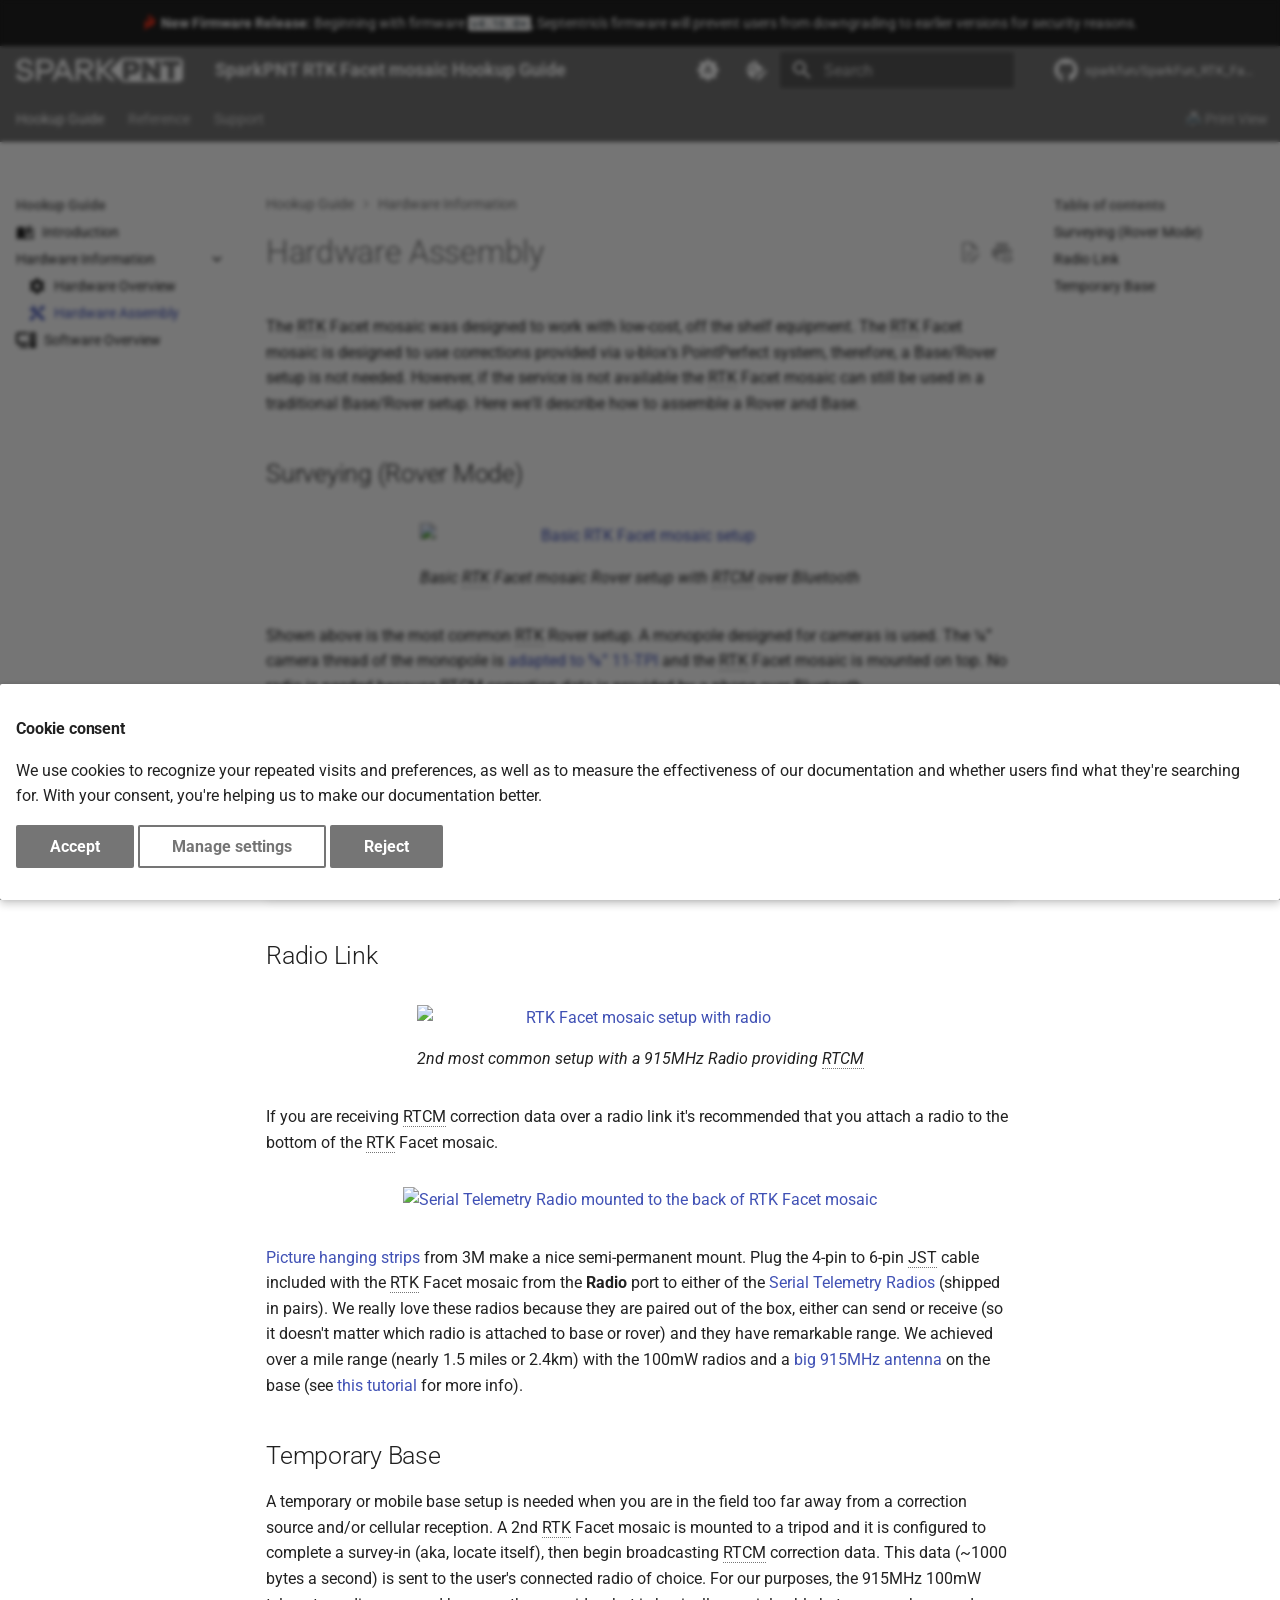
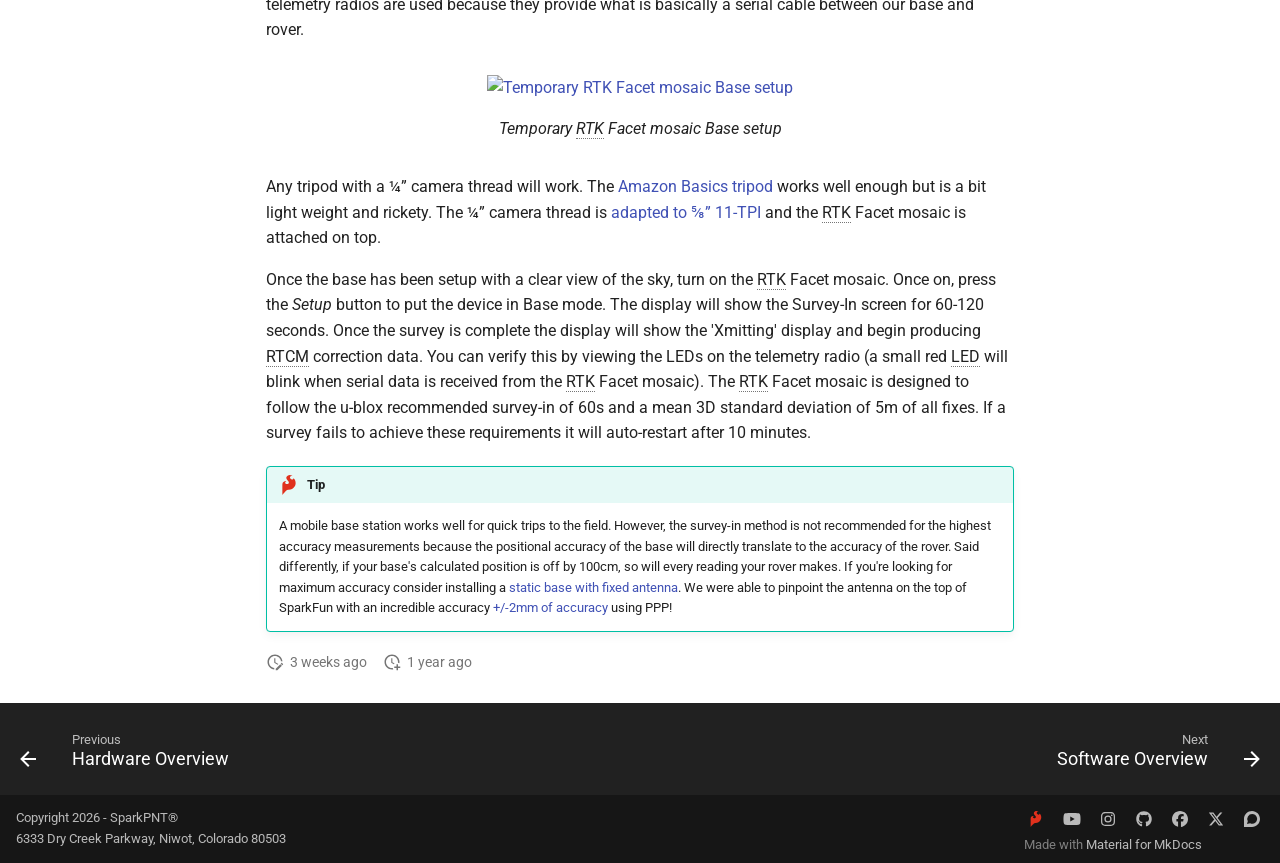
==== commit 73725b35: "Deployed c4f34fb with MkDocs version: 1.6.1" ====
--- a/hardware_assembly/index.html
+++ b/hardware_assembly/index.html
@@ -25,7 +25,7 @@
       
       
       <link rel="icon" href="../assets/img/sfe-logo.png">
-      <meta name="generator" content="mkdocs-1.6.1, mkdocs-material-9.7.6">
+      <meta name="generator" content="mkdocs-1.6.1, mkdocs-material-9.8.1">
     
     
       
@@ -33,10 +33,10 @@
       
     
     
-      <link rel="stylesheet" href="../assets/stylesheets/main.484c7ddc.min.css">
-      
-        
-        <link rel="stylesheet" href="../assets/stylesheets/palette.ab4e12ef.min.css">
+      <link rel="stylesheet" href="../assets/stylesheets/main.57a0d79d.min.css">
+      
+        
+        <link rel="stylesheet" href="../assets/stylesheets/palette.fb2fffe2.min.css">
       
       
   
@@ -210,6 +210,21 @@
       
     </div>
     <div data-md-component="announce">
+      
+        <aside class="md-banner">
+          <div class="md-banner__inner md-grid md-typeset">
+            
+            
+  <article style="text-align: center;">
+    <span class="twemoji sfe">
+      <svg xmlns="http://www.w3.org/2000/svg" width="15.955" height="24" viewbox="0 0 16 24"><title>SparkFun logo</title><path d="M13.03 3.838s.34 1.438-.745 1.638c-.756.134-1.976-.615-2.59-1.362-.756-.922-.66-1.647-.072-2.29.884-.978 2.397-.6 2.397-.6S9.248-1.209 6.362.783c-2.571 1.77-1.834 4.183.487 6.288 2.09 1.902.42 3.988-1.686 3.717-1.444-.184-2.035-1.343-1.688-2.054.299-.608 1.335-.982 1.335-.982s-1.19-.484-2.592.044C.96 8.27-.078 9.312.005 11.917V24s1.3-1.604 2.83-3.236c1.713-1.84 2.495-3.084 4.254-2.938 3.328.205 5.735-1.273 7.37-3.645 3.142-4.563.681-9.661-1.43-10.343" style="fill:#e0311d;fill-opacity:1;stroke-width:.66479"/></svg>
+    </span>
+    <strong>New Firmware Release:</strong> Beginning with firmware <code>v4.16.0+</code>, Septentrio's firmware will prevent users from downgrading to earlier versions for security reasons.</a>
+  </article>
+
+          </div>
+          
+        </aside>
       
     </div>
     
@@ -1368,7 +1383,7 @@
 <p>Basic <abbr title="Real-Time Kinematic (Positioning)">RTK</abbr> Facet mosaic Rover setup with <abbr title="Radio Technical Commission for Maritime (Services)">RTCM</abbr> over Bluetooth</p>
 </figcaption>
 </figure>
-<p>Shown above is the most common <abbr title="Real-Time Kinematic (Positioning)">RTK</abbr> Rover setup. A monopole designed for cameras is used. The ¼” camera thread of the monopole is <a href="https://www.sparkfun.com/products/17546" target="_blank" rel="noopener">adapted to ⅝” 11-TPI</a> and the <abbr title="Real-Time Kinematic (Positioning)">RTK</abbr> Facet mosaic is mounted on top. No radio is needed because <abbr title="Radio Technical Commission for Maritime (Services)">RTCM</abbr> correction data is provided by a phone over Bluetooth.</p>
+<p>Shown above is the most common <abbr title="Real-Time Kinematic (Positioning)">RTK</abbr> Rover setup. A monopole designed for cameras is used. The ¼” camera thread of the monopole is <a href="https://www.sparkfun.com/antenna-thread-adapter-1-4in-to-5-8in.html" target="_blank" rel="noopener">adapted to ⅝” 11-TPI</a> and the <abbr title="Real-Time Kinematic (Positioning)">RTK</abbr> Facet mosaic is mounted on top. No radio is needed because <abbr title="Radio Technical Commission for Maritime (Services)">RTCM</abbr> correction data is provided by a phone over Bluetooth.</p>
 <div class="admonition tip">
 <p class="admonition-title">Tip</p>
 <p>If you're shopping for a monopole (aka monopod), get one that is 65” in length or greater to ensure that the antenna will be above your head. We've had good luck with the <a href="https://www.amazon.com/AmazonBasics-WT1003-67-Inch-Monopod/dp/B00FAYL1YU" target="_blank" rel="noopener">Amazon Basics</a> brand.</p>
@@ -1384,9 +1399,8 @@
 <p>If you are receiving <abbr title="Radio Technical Commission for Maritime (Services)">RTCM</abbr> correction data over a radio link it's recommended that you attach a radio to the bottom of the <abbr title="Real-Time Kinematic (Positioning)">RTK</abbr> Facet mosaic.</p>
 <figure>
 <p><a href="https://cdn.sparkfun.com/assets/learn_tutorials/2/1/8/8/SparkFun_RTK_Facet_-_External_Radio_Positioning.jpg" target="_blank" rel="noopener"><img alt="Serial Telemetry Radio mounted to the back of RTK Facet mosaic" src="https://cdn.sparkfun.com/r/600-600/assets/learn_tutorials/2/1/8/8/SparkFun_RTK_Facet_-_External_Radio_Positioning.jpg"></a></p>
-<figcaption></figcaption>
 </figure>
-<p><a href="https://www.amazon.com/gp/product/B073XS3CHW" target="_blank" rel="noopener">Picture hanging strips</a> from 3M make a nice semi-permanent mount. Plug the 4-pin to 6-pin <abbr title="Japan Solderless Terminal (Manufacturing)">JST</abbr> cable included with the <abbr title="Real-Time Kinematic (Positioning)">RTK</abbr> Facet mosaic from the <strong>Radio</strong> port to either of the <a href="https://www.sparkfun.com/products/19032" target="_blank" rel="noopener">Serial Telemetry Radios</a> (shipped in pairs). We really love these radios because they are paired out of the box, either can send or receive (so it doesn't matter which radio is attached to base or rover) and they have remarkable range. We achieved over a mile range (nearly 1.5 miles or 2.4km) with the 100mW radios and a <a href="https://www.sparkfun.com/products/retired/14868" target="_blank" rel="noopener">big 915MHz antenna</a> on the base (see <a href="https://learn.sparkfun.com/tutorials/how-to-build-a-diy-gnss-reference-station#mini-computer-setup" target="_blank" rel="noopener">this tutorial</a> for more info).</p>
+<p><a href="https://www.amazon.com/gp/product/B073XS3CHW" target="_blank" rel="noopener">Picture hanging strips</a> from 3M make a nice semi-permanent mount. Plug the 4-pin to 6-pin <abbr title="Japan Solderless Terminal (Manufacturing)">JST</abbr> cable included with the <abbr title="Real-Time Kinematic (Positioning)">RTK</abbr> Facet mosaic from the <strong>Radio</strong> port to either of the <a href="https://www.sparkfun.com/sik-telemetry-radio-v3-915mhz-100mw.html" target="_blank" rel="noopener">Serial Telemetry Radios</a> (shipped in pairs). We really love these radios because they are paired out of the box, either can send or receive (so it doesn't matter which radio is attached to base or rover) and they have remarkable range. We achieved over a mile range (nearly 1.5 miles or 2.4km) with the 100mW radios and a <a href="https://www.sparkfun.com/products/retired/14868" target="_blank" rel="noopener">big 915MHz antenna</a> on the base (see <a href="https://learn.sparkfun.com/tutorials/how-to-build-a-diy-gnss-reference-station#mini-computer-setup" target="_blank" rel="noopener">this tutorial</a> for more info).</p>
 <h2 id="temporary-base">Temporary Base<a class="headerlink" href="#temporary-base" title="Permanent link"></a></h2>
 <p>A temporary or mobile base setup is needed when you are in the field too far away from a correction source and/or cellular reception. A 2nd <abbr title="Real-Time Kinematic (Positioning)">RTK</abbr> Facet mosaic is mounted to a tripod and it is configured to complete a survey-in (aka, locate itself), then begin broadcasting <abbr title="Radio Technical Commission for Maritime (Services)">RTCM</abbr> correction data. This data (~1000 bytes a second) is sent to the user's connected radio of choice. For our purposes, the 915MHz 100mW telemetry radios are used because they provide what is basically a serial cable between our base and rover.</p>
 <figure>
@@ -1395,7 +1409,7 @@
 <p>Temporary <abbr title="Real-Time Kinematic (Positioning)">RTK</abbr> Facet mosaic Base setup</p>
 </figcaption>
 </figure>
-<p>Any tripod with a ¼” camera thread will work. The <a href="https://www.amazon.com/AmazonBasics-Lightweight-Camera-Mount-Tripod/dp/B00XI87KV8" target="_blank" rel="noopener">Amazon Basics tripod</a> works well enough but is a bit light weight and rickety. The ¼” camera thread is <a href="https://www.sparkfun.com/products/17546" target="_blank" rel="noopener">adapted to ⅝” 11-TPI</a> and the <abbr title="Real-Time Kinematic (Positioning)">RTK</abbr> Facet mosaic is attached on top.</p>
+<p>Any tripod with a ¼” camera thread will work. The <a href="https://www.amazon.com/AmazonBasics-Lightweight-Camera-Mount-Tripod/dp/B00XI87KV8" target="_blank" rel="noopener">Amazon Basics tripod</a> works well enough but is a bit light weight and rickety. The ¼” camera thread is <a href="https://www.sparkfun.com/antenna-thread-adapter-1-4in-to-5-8in.html" target="_blank" rel="noopener">adapted to ⅝” 11-TPI</a> and the <abbr title="Real-Time Kinematic (Positioning)">RTK</abbr> Facet mosaic is attached on top.</p>
 <p>Once the base has been setup with a clear view of the sky, turn on the <abbr title="Real-Time Kinematic (Positioning)">RTK</abbr> Facet mosaic. Once on, press the <em>Setup</em> button to put the device in Base mode. The display will show the Survey-In screen for 60-120 seconds. Once the survey is complete the display will show the 'Xmitting' display and begin producing <abbr title="Radio Technical Commission for Maritime (Services)">RTCM</abbr> correction data. You can verify this by viewing the LEDs on the telemetry radio (a small red <abbr title="Light Emitting Diode">LED</abbr> will blink when serial data is received from the <abbr title="Real-Time Kinematic (Positioning)">RTK</abbr> Facet mosaic). The <abbr title="Real-Time Kinematic (Positioning)">RTK</abbr> Facet mosaic is designed to follow the u-blox recommended survey-in of 60s and a mean 3D standard deviation of 5m of all fixes. If a survey fails to achieve these requirements it will auto-restart after 10 minutes.</p>
 <div class="admonition tip">
 <p class="admonition-title">Tip</p>
@@ -1474,7 +1488,7 @@
     <span class="md-icon" title="Last update">
       <svg xmlns="http://www.w3.org/2000/svg" viewBox="0 0 24 24"><path d="M21 13.1c-.1 0-.3.1-.4.2l-1 1 2.1 2.1 1-1c.2-.2.2-.6 0-.8l-1.3-1.3c-.1-.1-.2-.2-.4-.2m-1.9 1.8-6.1 6V23h2.1l6.1-6.1zM12.5 7v5.2l4 2.4-1 1L11 13V7zM11 21.9c-5.1-.5-9-4.8-9-9.9C2 6.5 6.5 2 12 2c5.3 0 9.6 4.1 10 9.3-.3-.1-.6-.2-1-.2s-.7.1-1 .2C19.6 7.2 16.2 4 12 4c-4.4 0-8 3.6-8 8 0 4.1 3.1 7.5 7.1 7.9l-.1.2z"/></svg>
     </span>
-    <span class="git-revision-date-localized-plugin git-revision-date-localized-plugin-timeago" title="February 21, 2025 03:49:45 UTC"><span class="timeago" datetime="2025-02-21T03:49:45+00:00" locale="en"></span></span><span class="git-revision-date-localized-plugin git-revision-date-localized-plugin-iso_date" title="February 21, 2025 03:49:45 UTC">2025-02-21</span>
+    <span class="git-revision-date-localized-plugin git-revision-date-localized-plugin-timeago" title="November 12, 2026 21:30:42 UTC"><span class="timeago" datetime="2026-11-12T21:30:42+00:00" locale="en"></span></span><span class="git-revision-date-localized-plugin git-revision-date-localized-plugin-iso_date" title="November 12, 2026 21:30:42 UTC">2026-11-12</span>
   </span>
 
     
@@ -1489,29 +1503,6 @@
 
     
     
-    
-      
-  <span class="md-source-file__fact">
-    
-      
-  <span class="md-icon" title="Contributors">
-    <svg xmlns="http://www.w3.org/2000/svg" viewBox="0 0 24 24"><path d="M12 2A10 10 0 0 0 2 12c0 4.42 2.87 8.17 6.84 9.5.5.08.66-.23.66-.5v-1.69c-2.77.6-3.36-1.34-3.36-1.34-.46-1.16-1.11-1.47-1.11-1.47-.91-.62.07-.6.07-.6 1 .07 1.53 1.03 1.53 1.03.87 1.52 2.34 1.07 2.91.83.09-.65.35-1.09.63-1.34-2.22-.25-4.55-1.11-4.55-4.92 0-1.11.38-2 1.03-2.71-.1-.25-.45-1.29.1-2.64 0 0 .84-.27 2.75 1.02.79-.22 1.65-.33 2.5-.33s1.71.11 2.5.33c1.91-1.29 2.75-1.02 2.75-1.02.55 1.35.2 2.39.1 2.64.65.71 1.03 1.6 1.03 2.71 0 3.82-2.34 4.66-4.57 4.91.36.31.69.92.69 1.85V21c0 .27.16.59.67.5C19.14 20.16 22 16.42 22 12A10 10 0 0 0 12 2"/></svg>
-  </span>
-  <span>GitHub</span>
-
-    
-    <nav>
-      
-        <a href="https://github.com/santaimpersonator" class="md-author" title="@santaimpersonator" target="_blank" rel="noopener">
-          
-          <img src="https://avatars.githubusercontent.com/u/36016723?v=4&amp;size=72" alt="santaimpersonator">
-        </a>
-      
-      
-      
-    </nav>
-  </span>
-
     
   </aside>
 
@@ -1608,7 +1599,7 @@
 <div class="md-copyright">
   
     <div class="md-copyright__highlight">
-			Copyright 2025 - <a href="https://www.sparkfun.com/pnt" target="_blank" rel="noopener">SparkPNT&#174;</a><br> <a href="https://goo.gl/maps/vkstCpQZW6jZMjzYA" target="_blank" rel="noopener">6333 Dry Creek Parkway, Niwot, Colorado 80503</a>
+			Copyright 2026 - <a href="https://www.sparkfun.com/pnt" target="_blank" rel="noopener">SparkPNT&#174;</a><br> <a href="https://goo.gl/maps/vkstCpQZW6jZMjzYA" target="_blank" rel="noopener">6333 Dry Creek Parkway, Niwot, Colorado 80503</a>
     </div>
   
   
@@ -1860,10 +1851,10 @@
     
       
       
-      <script id="__config" type="application/json">{"annotate": null, "base": "..", "features": ["content.code.copy", "content.code.select", "content.code.annotate", "content.action.edit", "content.tooltips", "navigation.footer", "navigation.tracking", "navigation.tabs", "navigation.tabs.sticky", "navigation.top", "navigation.path", "navigation.instant.preview", "search.highlight"], "search": "../assets/javascripts/workers/search.2c215733.min.js", "tags": null, "translations": {"clipboard.copied": "Copied to clipboard", "clipboard.copy": "Copy to clipboard", "search.result.more.one": "1 more on this page", "search.result.more.other": "# more on this page", "search.result.none": "No matching documents", "search.result.one": "1 matching document", "search.result.other": "# matching documents", "search.result.placeholder": "Type to start searching", "search.result.term.missing": "Missing", "select.version": "Select version"}, "version": null}</script>
-    
-    
-      <script src="../assets/javascripts/bundle.79ae519e.min.js"></script>
+      <script id="__config" type="application/json">{"annotate": null, "base": "..", "features": ["content.code.copy", "content.code.select", "content.code.annotate", "content.action.edit", "content.tooltips", "navigation.footer", "navigation.tracking", "navigation.tabs", "navigation.tabs.sticky", "navigation.top", "navigation.path", "navigation.instant.preview", "search.highlight"], "search": "../assets/javascripts/workers/search.a7633da7.min.js", "tags": null, "translations": {"clipboard.copied": "Copied to clipboard", "clipboard.copy": "Copy to clipboard", "search.result.more.one": "1 more on this page", "search.result.more.other": "# more on this page", "search.result.none": "No matching documents", "search.result.one": "1 matching document", "search.result.other": "# matching documents", "search.result.placeholder": "Type to start searching", "search.result.term.missing": "Missing", "select.version": "Select version"}, "version": null}</script>
+    
+    
+      <script src="../assets/javascripts/bundle.a5f9d56c.min.js"></script>
       
         <script src="../js/timeago.min.js"></script>
       
